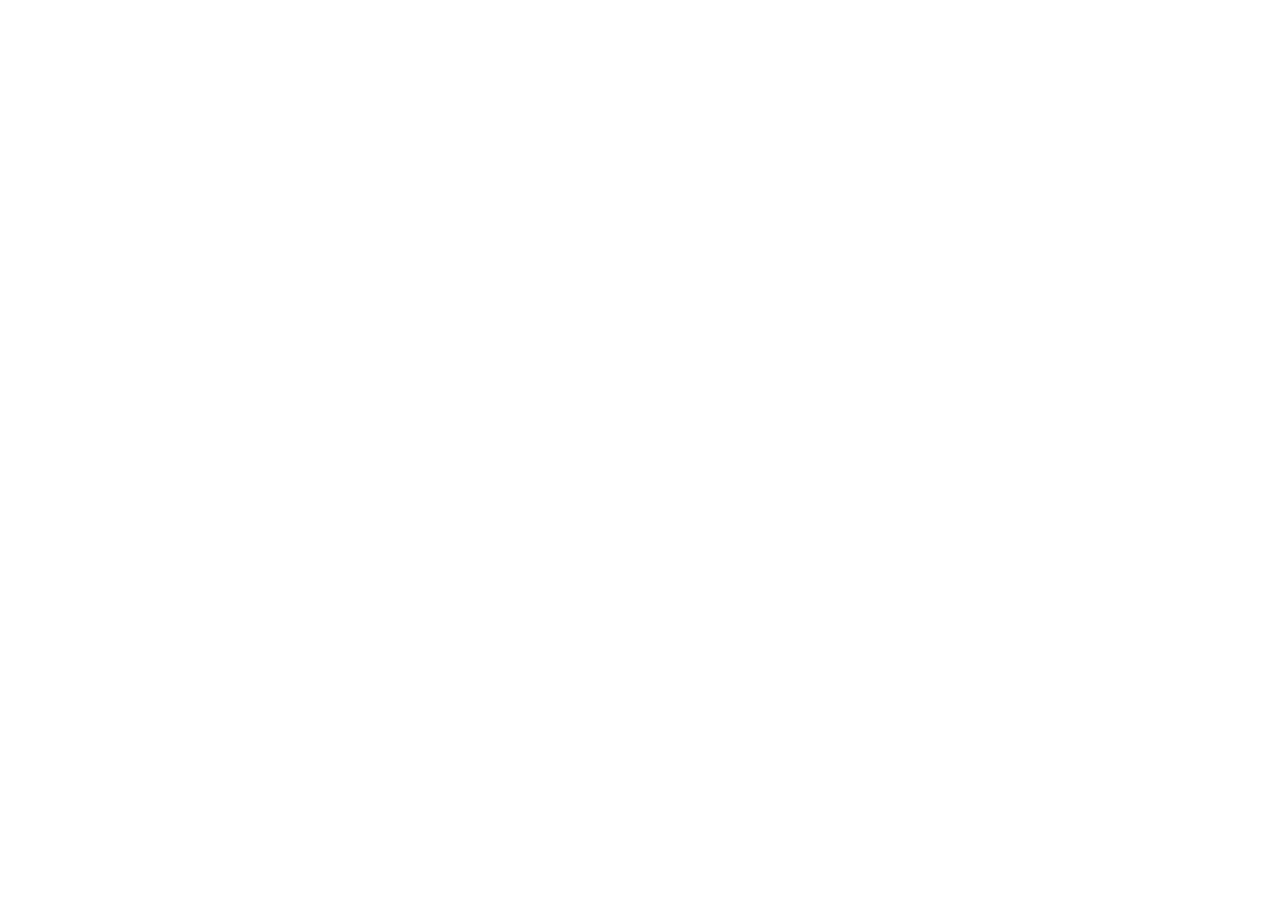
==== williams-group-study/index.html @ 21980cfc "Fix 404: add williams-group-study/index.html and 404.html for GitHub Pages SPA routing" ====
<!doctype html>
<html lang="en">

  <head>
    <meta charset="UTF-8" />
    <meta
      name="viewport"
      content="width=device-width, initial-scale=1.0, maximum-scale=1" />
    <title>The Oldest Companies in the World &amp; USA</title>    
    <link rel="preconnect" href="https://fonts.googleapis.com" />
    <link rel="preconnect" href="https://fonts.gstatic.com" crossorigin />
    <link href="https://fonts.googleapis.com/css2?family=Montserrat:wght@400;600;700;800;900&family=Open+Sans:wght@400;500;600&display=swap" rel="stylesheet" />
    <script type="module" crossorigin src="assets/index-BlKedZNJ.js"></script>
    <link rel="stylesheet" crossorigin href="assets/index-cCykZAW9.css">
  <meta property="og:type" content="website">
		<meta property="og:url" content="https://oldestcos-worldusa.manus.space/">
		<meta property="og:title" content="The Oldest Companies in the World &amp;amp; USA">
		<meta property="og:image" content="https://files.manuscdn.com/webdev_screenshots/2026/05/24/RwFJabTfh5J4arkaLNrri5.png?x-oss-process=image/resize,w_1200/crop,h_630,x_0,y_0">
		<meta property="og:image:width" content="1200">
		<meta property="og:image:height" content="630">
		<meta name="twitter:card" content="summary_large_image">
		<meta name="twitter:title" content="The Oldest Companies in the World &amp;amp; USA">
		<meta name="twitter:image" content="https://files.manuscdn.com/webdev_screenshots/2026/05/24/RwFJabTfh5J4arkaLNrri5.png?x-oss-process=image/resize,w_1200/crop,h_630,x_0,y_0">
		<meta name="twitter:image:width" content="1200">
		<meta name="twitter:image:height" content="630"><link rel="canonical" href="index.html" /></head>

  <body>
    <script id="manus-runtime">window.__MANUS_HOST_DEV__ = false;
(function(){"use strict";var Mr={exports:{}},Kn={};/**
 * @license React
 * react-jsx-runtime.production.js
 *
 * Copyright (c) Meta Platforms, Inc. and affiliates.
 *
 * This source code is licensed under the MIT license found in the
 * LICENSE file in the root directory of this source tree.
 */var $c;function um(){if($c)return Kn;$c=1;var r=Symbol.for("react.transitional.element"),i=Symbol.for("react.fragment");function c(s,d,m){var x=null;if(m!==void 0&&(x=""+m),d.key!==void 0&&(x=""+d.key),"key"in d){m={};for(var R in d)R!=="key"&&(m[R]=d[R])}else m=d;return d=m.ref,{$$typeof:r,type:s,key:x,ref:d!==void 0?d:null,props:m}}return Kn.Fragment=i,Kn.jsx=c,Kn.jsxs=c,Kn}var Fc;function dm(){return Fc||(Fc=1,Mr.exports=um()),Mr.exports}var h=dm(),Ar={exports:{}},Pn={},Rr={exports:{}},Nr={};/**
 * @license React
 * scheduler.production.js
 *
 * Copyright (c) Meta Platforms, Inc. and affiliates.
 *
 * This source code is licensed under the MIT license found in the
 * LICENSE file in the root directory of this source tree.
 */var Ic;function fm(){return Ic||(Ic=1,function(r){function i(A,q){var B=A.length;A.push(q);t:for(;0<B;){var bt=B-1>>>1,p=A[bt];if(0<d(p,q))A[bt]=q,A[B]=p,B=bt;else break t}}function c(A){return A.length===0?null:A[0]}function s(A){if(A.length===0)return null;var q=A[0],B=A.pop();if(B!==q){A[0]=B;t:for(var bt=0,p=A.length,O=p>>>1;bt<O;){var X=2*(bt+1)-1,G=A[X],Z=X+1,st=A[Z];if(0>d(G,B))Z<p&&0>d(st,G)?(A[bt]=st,A[Z]=B,bt=Z):(A[bt]=G,A[X]=B,bt=X);else if(Z<p&&0>d(st,B))A[bt]=st,A[Z]=B,bt=Z;else break t}}return q}function d(A,q){var B=A.sortIndex-q.sortIndex;return B!==0?B:A.id-q.id}if(r.unstable_now=void 0,typeof performance=="object"&&typeof performance.now=="function"){var m=performance;r.unstable_now=function(){return m.now()}}else{var x=Date,R=x.now();r.unstable_now=function(){return x.now()-R}}var C=[],v=[],D=1,j=null,J=3,at=!1,$=!1,nt=!1,ct=!1,ht=typeof setTimeout=="function"?setTimeout:null,St=typeof clearTimeout=="function"?clearTimeout:null,_=typeof setImmediate<"u"?setImmediate:null;function Y(A){for(var q=c(v);q!==null;){if(q.callback===null)s(v);else if(q.startTime<=A)s(v),q.sortIndex=q.expirationTime,i(C,q);else break;q=c(v)}}function H(A){if(nt=!1,Y(A),!$)if(c(C)!==null)$=!0,it||(it=!0,Bt());else{var q=c(v);q!==null&&Mt(H,q.startTime-A)}}var it=!1,rt=-1,V=5,xt=-1;function Be(){return ct?!0:!(r.unstable_now()-xt<V)}function te(){if(ct=!1,it){var A=r.unstable_now();xt=A;var q=!0;try{t:{$=!1,nt&&(nt=!1,St(rt),rt=-1),at=!0;var B=J;try{e:{for(Y(A),j=c(C);j!==null&&!(j.expirationTime>A&&Be());){var bt=j.callback;if(typeof bt=="function"){j.callback=null,J=j.priorityLevel;var p=bt(j.expirationTime<=A);if(A=r.unstable_now(),typeof p=="function"){j.callback=p,Y(A),q=!0;break e}j===c(C)&&s(C),Y(A)}else s(C);j=c(C)}if(j!==null)q=!0;else{var O=c(v);O!==null&&Mt(H,O.startTime-A),q=!1}}break t}finally{j=null,J=B,at=!1}q=void 0}}finally{q?Bt():it=!1}}}var Bt;if(typeof _=="function")Bt=function(){_(te)};else if(typeof MessageChannel<"u"){var me=new MessageChannel,Se=me.port2;me.port1.onmessage=te,Bt=function(){Se.postMessage(null)}}else Bt=function(){ht(te,0)};function Mt(A,q){rt=ht(function(){A(r.unstable_now())},q)}r.unstable_IdlePriority=5,r.unstable_ImmediatePriority=1,r.unstable_LowPriority=4,r.unstable_NormalPriority=3,r.unstable_Profiling=null,r.unstable_UserBlockingPriority=2,r.unstable_cancelCallback=function(A){A.callback=null},r.unstable_forceFrameRate=function(A){0>A||125<A?console.error("forceFrameRate takes a positive int between 0 and 125, forcing frame rates higher than 125 fps is not supported"):V=0<A?Math.floor(1e3/A):5},r.unstable_getCurrentPriorityLevel=function(){return J},r.unstable_next=function(A){switch(J){case 1:case 2:case 3:var q=3;break;default:q=J}var B=J;J=q;try{return A()}finally{J=B}},r.unstable_requestPaint=function(){ct=!0},r.unstable_runWithPriority=function(A,q){switch(A){case 1:case 2:case 3:case 4:case 5:break;default:A=3}var B=J;J=A;try{return q()}finally{J=B}},r.unstable_scheduleCallback=function(A,q,B){var bt=r.unstable_now();switch(typeof B=="object"&&B!==null?(B=B.delay,B=typeof B=="number"&&0<B?bt+B:bt):B=bt,A){case 1:var p=-1;break;case 2:p=250;break;case 5:p=1073741823;break;case 4:p=1e4;break;default:p=5e3}return p=B+p,A={id:D++,callback:q,priorityLevel:A,startTime:B,expirationTime:p,sortIndex:-1},B>bt?(A.sortIndex=B,i(v,A),c(C)===null&&A===c(v)&&(nt?(St(rt),rt=-1):nt=!0,Mt(H,B-bt))):(A.sortIndex=p,i(C,A),$||at||($=!0,it||(it=!0,Bt()))),A},r.unstable_shouldYield=Be,r.unstable_wrapCallback=function(A){var q=J;return function(){var B=J;J=q;try{return A.apply(this,arguments)}finally{J=B}}}}(Nr)),Nr}var tu;function hm(){return tu||(tu=1,Rr.exports=fm()),Rr.exports}var zr={exports:{}},ut={};/**
 * @license React
 * react.production.js
 *
 * Copyright (c) Meta Platforms, Inc. and affiliates.
 *
 * This source code is licensed under the MIT license found in the
 * LICENSE file in the root directory of this source tree.
 */var eu;function mm(){if(eu)return ut;eu=1;var r=Symbol.for("react.transitional.element"),i=Symbol.for("react.portal"),c=Symbol.for("react.fragment"),s=Symbol.for("react.strict_mode"),d=Symbol.for("react.profiler"),m=Symbol.for("react.consumer"),x=Symbol.for("react.context"),R=Symbol.for("react.forward_ref"),C=Symbol.for("react.suspense"),v=Symbol.for("react.memo"),D=Symbol.for("react.lazy"),j=Symbol.iterator;function J(p){return p===null||typeof p!="object"?null:(p=j&&p[j]||p["@@iterator"],typeof p=="function"?p:null)}var at={isMounted:function(){return!1},enqueueForceUpdate:function(){},enqueueReplaceState:function(){},enqueueSetState:function(){}},$=Object.assign,nt={};function ct(p,O,X){this.props=p,this.context=O,this.refs=nt,this.updater=X||at}ct.prototype.isReactComponent={},ct.prototype.setState=function(p,O){if(typeof p!="object"&&typeof p!="function"&&p!=null)throw Error("takes an object of state variables to update or a function which returns an object of state variables.");this.updater.enqueueSetState(this,p,O,"setState")},ct.prototype.forceUpdate=function(p){this.updater.enqueueForceUpdate(this,p,"forceUpdate")};function ht(){}ht.prototype=ct.prototype;function St(p,O,X){this.props=p,this.context=O,this.refs=nt,this.updater=X||at}var _=St.prototype=new ht;_.constructor=St,$(_,ct.prototype),_.isPureReactComponent=!0;var Y=Array.isArray,H={H:null,A:null,T:null,S:null,V:null},it=Object.prototype.hasOwnProperty;function rt(p,O,X,G,Z,st){return X=st.ref,{$$typeof:r,type:p,key:O,ref:X!==void 0?X:null,props:st}}function V(p,O){return rt(p.type,O,void 0,void 0,void 0,p.props)}function xt(p){return typeof p=="object"&&p!==null&&p.$$typeof===r}function Be(p){var O={"=":"=0",":":"=2"};return"$"+p.replace(/[=:]/g,function(X){return O[X]})}var te=/\/+/g;function Bt(p,O){return typeof p=="object"&&p!==null&&p.key!=null?Be(""+p.key):O.toString(36)}function me(){}function Se(p){switch(p.status){case"fulfilled":return p.value;case"rejected":throw p.reason;default:switch(typeof p.status=="string"?p.then(me,me):(p.status="pending",p.then(function(O){p.status==="pending"&&(p.status="fulfilled",p.value=O)},function(O){p.status==="pending"&&(p.status="rejected",p.reason=O)})),p.status){case"fulfilled":return p.value;case"rejected":throw p.reason}}throw p}function Mt(p,O,X,G,Z){var st=typeof p;(st==="undefined"||st==="boolean")&&(p=null);var I=!1;if(p===null)I=!0;else switch(st){case"bigint":case"string":case"number":I=!0;break;case"object":switch(p.$$typeof){case r:case i:I=!0;break;case D:return I=p._init,Mt(I(p._payload),O,X,G,Z)}}if(I)return Z=Z(p),I=G===""?"."+Bt(p,0):G,Y(Z)?(X="",I!=null&&(X=I.replace(te,"$&/")+"/"),Mt(Z,O,X,"",function(Jt){return Jt})):Z!=null&&(xt(Z)&&(Z=V(Z,X+(Z.key==null||p&&p.key===Z.key?"":(""+Z.key).replace(te,"$&/")+"/")+I)),O.push(Z)),1;I=0;var gt=G===""?".":G+":";if(Y(p))for(var Tt=0;Tt<p.length;Tt++)G=p[Tt],st=gt+Bt(G,Tt),I+=Mt(G,O,X,st,Z);else if(Tt=J(p),typeof Tt=="function")for(p=Tt.call(p),Tt=0;!(G=p.next()).done;)G=G.value,st=gt+Bt(G,Tt++),I+=Mt(G,O,X,st,Z);else if(st==="object"){if(typeof p.then=="function")return Mt(Se(p),O,X,G,Z);throw O=String(p),Error("Objects are not valid as a React child (found: "+(O==="[object Object]"?"object with keys {"+Object.keys(p).join(", ")+"}":O)+"). If you meant to render a collection of children, use an array instead.")}return I}function A(p,O,X){if(p==null)return p;var G=[],Z=0;return Mt(p,G,"","",function(st){return O.call(X,st,Z++)}),G}function q(p){if(p._status===-1){var O=p._result;O=O(),O.then(function(X){(p._status===0||p._status===-1)&&(p._status=1,p._result=X)},function(X){(p._status===0||p._status===-1)&&(p._status=2,p._result=X)}),p._status===-1&&(p._status=0,p._result=O)}if(p._status===1)return p._result.default;throw p._result}var B=typeof reportError=="function"?reportError:function(p){if(typeof window=="object"&&typeof window.ErrorEvent=="function"){var O=new window.ErrorEvent("error",{bubbles:!0,cancelable:!0,message:typeof p=="object"&&p!==null&&typeof p.message=="string"?String(p.message):String(p),error:p});if(!window.dispatchEvent(O))return}else if(typeof process=="object"&&typeof process.emit=="function"){process.emit("uncaughtException",p);return}console.error(p)};function bt(){}return ut.Children={map:A,forEach:function(p,O,X){A(p,function(){O.apply(this,arguments)},X)},count:function(p){var O=0;return A(p,function(){O++}),O},toArray:function(p){return A(p,function(O){return O})||[]},only:function(p){if(!xt(p))throw Error("React.Children.only expected to receive a single React element child.");return p}},ut.Component=ct,ut.Fragment=c,ut.Profiler=d,ut.PureComponent=St,ut.StrictMode=s,ut.Suspense=C,ut.__CLIENT_INTERNALS_DO_NOT_USE_OR_WARN_USERS_THEY_CANNOT_UPGRADE=H,ut.__COMPILER_RUNTIME={__proto__:null,c:function(p){return H.H.useMemoCache(p)}},ut.cache=function(p){return function(){return p.apply(null,arguments)}},ut.cloneElement=function(p,O,X){if(p==null)throw Error("The argument must be a React element, but you passed "+p+".");var G=$({},p.props),Z=p.key,st=void 0;if(O!=null)for(I in O.ref!==void 0&&(st=void 0),O.key!==void 0&&(Z=""+O.key),O)!it.call(O,I)||I==="key"||I==="__self"||I==="__source"||I==="ref"&&O.ref===void 0||(G[I]=O[I]);var I=arguments.length-2;if(I===1)G.children=X;else if(1<I){for(var gt=Array(I),Tt=0;Tt<I;Tt++)gt[Tt]=arguments[Tt+2];G.children=gt}return rt(p.type,Z,void 0,void 0,st,G)},ut.createContext=function(p){return p={$$typeof:x,_currentValue:p,_currentValue2:p,_threadCount:0,Provider:null,Consumer:null},p.Provider=p,p.Consumer={$$typeof:m,_context:p},p},ut.createElement=function(p,O,X){var G,Z={},st=null;if(O!=null)for(G in O.key!==void 0&&(st=""+O.key),O)it.call(O,G)&&G!=="key"&&G!=="__self"&&G!=="__source"&&(Z[G]=O[G]);var I=arguments.length-2;if(I===1)Z.children=X;else if(1<I){for(var gt=Array(I),Tt=0;Tt<I;Tt++)gt[Tt]=arguments[Tt+2];Z.children=gt}if(p&&p.defaultProps)for(G in I=p.defaultProps,I)Z[G]===void 0&&(Z[G]=I[G]);return rt(p,st,void 0,void 0,null,Z)},ut.createRef=function(){return{current:null}},ut.forwardRef=function(p){return{$$typeof:R,render:p}},ut.isValidElement=xt,ut.lazy=function(p){return{$$typeof:D,_payload:{_status:-1,_result:p},_init:q}},ut.memo=function(p,O){return{$$typeof:v,type:p,compare:O===void 0?null:O}},ut.startTransition=function(p){var O=H.T,X={};H.T=X;try{var G=p(),Z=H.S;Z!==null&&Z(X,G),typeof G=="object"&&G!==null&&typeof G.then=="function"&&G.then(bt,B)}catch(st){B(st)}finally{H.T=O}},ut.unstable_useCacheRefresh=function(){return H.H.useCacheRefresh()},ut.use=function(p){return H.H.use(p)},ut.useActionState=function(p,O,X){return H.H.useActionState(p,O,X)},ut.useCallback=function(p,O){return H.H.useCallback(p,O)},ut.useContext=function(p){return H.H.useContext(p)},ut.useDebugValue=function(){},ut.useDeferredValue=function(p,O){return H.H.useDeferredValue(p,O)},ut.useEffect=function(p,O,X){var G=H.H;if(typeof X=="function")throw Error("useEffect CRUD overload is not enabled in this build of React.");return G.useEffect(p,O)},ut.useId=function(){return H.H.useId()},ut.useImperativeHandle=function(p,O,X){return H.H.useImperativeHandle(p,O,X)},ut.useInsertionEffect=function(p,O){return H.H.useInsertionEffect(p,O)},ut.useLayoutEffect=function(p,O){return H.H.useLayoutEffect(p,O)},ut.useMemo=function(p,O){return H.H.useMemo(p,O)},ut.useOptimistic=function(p,O){return H.H.useOptimistic(p,O)},ut.useReducer=function(p,O,X){return H.H.useReducer(p,O,X)},ut.useRef=function(p){return H.H.useRef(p)},ut.useState=function(p){return H.H.useState(p)},ut.useSyncExternalStore=function(p,O,X){return H.H.useSyncExternalStore(p,O,X)},ut.useTransition=function(){return H.H.useTransition()},ut.version="19.1.1",ut}var lu;function _r(){return lu||(lu=1,zr.exports=mm()),zr.exports}var kr={exports:{}},he={};/**
 * @license React
 * react-dom.production.js
 *
 * Copyright (c) Meta Platforms, Inc. and affiliates.
 *
 * This source code is licensed under the MIT license found in the
 * LICENSE file in the root directory of this source tree.
 */var au;function gm(){if(au)return he;au=1;var r=_r();function i(C){var v="https://react.dev/errors/"+C;if(1<arguments.length){v+="?args[]="+encodeURIComponent(arguments[1]);for(var D=2;D<arguments.length;D++)v+="&args[]="+encodeURIComponent(arguments[D])}return"Minified React error #"+C+"; visit "+v+" for the full message or use the non-minified dev environment for full errors and additional helpful warnings."}function c(){}var s={d:{f:c,r:function(){throw Error(i(522))},D:c,C:c,L:c,m:c,X:c,S:c,M:c},p:0,findDOMNode:null},d=Symbol.for("react.portal");function m(C,v,D){var j=3<arguments.length&&arguments[3]!==void 0?arguments[3]:null;return{$$typeof:d,key:j==null?null:""+j,children:C,containerInfo:v,implementation:D}}var x=r.__CLIENT_INTERNALS_DO_NOT_USE_OR_WARN_USERS_THEY_CANNOT_UPGRADE;function R(C,v){if(C==="font")return"";if(typeof v=="string")return v==="use-credentials"?v:""}return he.__DOM_INTERNALS_DO_NOT_USE_OR_WARN_USERS_THEY_CANNOT_UPGRADE=s,he.createPortal=function(C,v){var D=2<arguments.length&&arguments[2]!==void 0?arguments[2]:null;if(!v||v.nodeType!==1&&v.nodeType!==9&&v.nodeType!==11)throw Error(i(299));return m(C,v,null,D)},he.flushSync=function(C){var v=x.T,D=s.p;try{if(x.T=null,s.p=2,C)return C()}finally{x.T=v,s.p=D,s.d.f()}},he.preconnect=function(C,v){typeof C=="string"&&(v?(v=v.crossOrigin,v=typeof v=="string"?v==="use-credentials"?v:"":void 0):v=null,s.d.C(C,v))},he.prefetchDNS=function(C){typeof C=="string"&&s.d.D(C)},he.preinit=function(C,v){if(typeof C=="string"&&v&&typeof v.as=="string"){var D=v.as,j=R(D,v.crossOrigin),J=typeof v.integrity=="string"?v.integrity:void 0,at=typeof v.fetchPriority=="string"?v.fetchPriority:void 0;D==="style"?s.d.S(C,typeof v.precedence=="string"?v.precedence:void 0,{crossOrigin:j,integrity:J,fetchPriority:at}):D==="script"&&s.d.X(C,{crossOrigin:j,integrity:J,fetchPriority:at,nonce:typeof v.nonce=="string"?v.nonce:void 0})}},he.preinitModule=function(C,v){if(typeof C=="string")if(typeof v=="object"&&v!==null){if(v.as==null||v.as==="script"){var D=R(v.as,v.crossOrigin);s.d.M(C,{crossOrigin:D,integrity:typeof v.integrity=="string"?v.integrity:void 0,nonce:typeof v.nonce=="string"?v.nonce:void 0})}}else v==null&&s.d.M(C)},he.preload=function(C,v){if(typeof C=="string"&&typeof v=="object"&&v!==null&&typeof v.as=="string"){var D=v.as,j=R(D,v.crossOrigin);s.d.L(C,D,{crossOrigin:j,integrity:typeof v.integrity=="string"?v.integrity:void 0,nonce:typeof v.nonce=="string"?v.nonce:void 0,type:typeof v.type=="string"?v.type:void 0,fetchPriority:typeof v.fetchPriority=="string"?v.fetchPriority:void 0,referrerPolicy:typeof v.referrerPolicy=="string"?v.referrerPolicy:void 0,imageSrcSet:typeof v.imageSrcSet=="string"?v.imageSrcSet:void 0,imageSizes:typeof v.imageSizes=="string"?v.imageSizes:void 0,media:typeof v.media=="string"?v.media:void 0})}},he.preloadModule=function(C,v){if(typeof C=="string")if(v){var D=R(v.as,v.crossOrigin);s.d.m(C,{as:typeof v.as=="string"&&v.as!=="script"?v.as:void 0,crossOrigin:D,integrity:typeof v.integrity=="string"?v.integrity:void 0})}else s.d.m(C)},he.requestFormReset=function(C){s.d.r(C)},he.unstable_batchedUpdates=function(C,v){return C(v)},he.useFormState=function(C,v,D){return x.H.useFormState(C,v,D)},he.useFormStatus=function(){return x.H.useHostTransitionStatus()},he.version="19.1.1",he}var nu;function pm(){if(nu)return kr.exports;nu=1;function r(){if(!(typeof __REACT_DEVTOOLS_GLOBAL_HOOK__>"u"||typeof __REACT_DEVTOOLS_GLOBAL_HOOK__.checkDCE!="function"))try{__REACT_DEVTOOLS_GLOBAL_HOOK__.checkDCE(r)}catch(i){console.error(i)}}return r(),kr.exports=gm(),kr.exports}/**
 * @license React
 * react-dom-client.production.js
 *
 * Copyright (c) Meta Platforms, Inc. and affiliates.
 *
 * This source code is licensed under the MIT license found in the
 * LICENSE file in the root directory of this source tree.
 */var ou;function ym(){if(ou)return Pn;ou=1;var r=hm(),i=_r(),c=pm();function s(t){var e="https://react.dev/errors/"+t;if(1<arguments.length){e+="?args[]="+encodeURIComponent(arguments[1]);for(var l=2;l<arguments.length;l++)e+="&args[]="+encodeURIComponent(arguments[l])}return"Minified React error #"+t+"; visit "+e+" for the full message or use the non-minified dev environment for full errors and additional helpful warnings."}function d(t){return!(!t||t.nodeType!==1&&t.nodeType!==9&&t.nodeType!==11)}function m(t){var e=t,l=t;if(t.alternate)for(;e.return;)e=e.return;else{t=e;do e=t,(e.flags&4098)!==0&&(l=e.return),t=e.return;while(t)}return e.tag===3?l:null}function x(t){if(t.tag===13){var e=t.memoizedState;if(e===null&&(t=t.alternate,t!==null&&(e=t.memoizedState)),e!==null)return e.dehydrated}return null}function R(t){if(m(t)!==t)throw Error(s(188))}function C(t){var e=t.alternate;if(!e){if(e=m(t),e===null)throw Error(s(188));return e!==t?null:t}for(var l=t,a=e;;){var n=l.return;if(n===null)break;var o=n.alternate;if(o===null){if(a=n.return,a!==null){l=a;continue}break}if(n.child===o.child){for(o=n.child;o;){if(o===l)return R(n),t;if(o===a)return R(n),e;o=o.sibling}throw Error(s(188))}if(l.return!==a.return)l=n,a=o;else{for(var u=!1,f=n.child;f;){if(f===l){u=!0,l=n,a=o;break}if(f===a){u=!0,a=n,l=o;break}f=f.sibling}if(!u){for(f=o.child;f;){if(f===l){u=!0,l=o,a=n;break}if(f===a){u=!0,a=o,l=n;break}f=f.sibling}if(!u)throw Error(s(189))}}if(l.alternate!==a)throw Error(s(190))}if(l.tag!==3)throw Error(s(188));return l.stateNode.current===l?t:e}function v(t){var e=t.tag;if(e===5||e===26||e===27||e===6)return t;for(t=t.child;t!==null;){if(e=v(t),e!==null)return e;t=t.sibling}return null}var D=Object.assign,j=Symbol.for("react.element"),J=Symbol.for("react.transitional.element"),at=Symbol.for("react.portal"),$=Symbol.for("react.fragment"),nt=Symbol.for("react.strict_mode"),ct=Symbol.for("react.profiler"),ht=Symbol.for("react.provider"),St=Symbol.for("react.consumer"),_=Symbol.for("react.context"),Y=Symbol.for("react.forward_ref"),H=Symbol.for("react.suspense"),it=Symbol.for("react.suspense_list"),rt=Symbol.for("react.memo"),V=Symbol.for("react.lazy"),xt=Symbol.for("react.activity"),Be=Symbol.for("react.memo_cache_sentinel"),te=Symbol.iterator;function Bt(t){return t===null||typeof t!="object"?null:(t=te&&t[te]||t["@@iterator"],typeof t=="function"?t:null)}var me=Symbol.for("react.client.reference");function Se(t){if(t==null)return null;if(typeof t=="function")return t.$$typeof===me?null:t.displayName||t.name||null;if(typeof t=="string")return t;switch(t){case $:return"Fragment";case ct:return"Profiler";case nt:return"StrictMode";case H:return"Suspense";case it:return"SuspenseList";case xt:return"Activity"}if(typeof t=="object")switch(t.$$typeof){case at:return"Portal";case _:return(t.displayName||"Context")+".Provider";case St:return(t._context.displayName||"Context")+".Consumer";case Y:var e=t.render;return t=t.displayName,t||(t=e.displayName||e.name||"",t=t!==""?"ForwardRef("+t+")":"ForwardRef"),t;case rt:return e=t.displayName||null,e!==null?e:Se(t.type)||"Memo";case V:e=t._payload,t=t._init;try{return Se(t(e))}catch{}}return null}var Mt=Array.isArray,A=i.__CLIENT_INTERNALS_DO_NOT_USE_OR_WARN_USERS_THEY_CANNOT_UPGRADE,q=c.__DOM_INTERNALS_DO_NOT_USE_OR_WARN_USERS_THEY_CANNOT_UPGRADE,B={pending:!1,data:null,method:null,action:null},bt=[],p=-1;function O(t){return{current:t}}function X(t){0>p||(t.current=bt[p],bt[p]=null,p--)}function G(t,e){p++,bt[p]=t.current,t.current=e}var Z=O(null),st=O(null),I=O(null),gt=O(null);function Tt(t,e){switch(G(I,e),G(st,t),G(Z,null),e.nodeType){case 9:case 11:t=(t=e.documentElement)&&(t=t.namespaceURI)?Hh(t):0;break;default:if(t=e.tagName,e=e.namespaceURI)e=Hh(e),t=Uh(e,t);else switch(t){case"svg":t=1;break;case"math":t=2;break;default:t=0}}X(Z),G(Z,t)}function Jt(){X(Z),X(st),X(I)}function Ke(t){t.memoizedState!==null&&G(gt,t);var e=Z.current,l=Uh(e,t.type);e!==l&&(G(st,t),G(Z,l))}function Ce(t){st.current===t&&(X(Z),X(st)),gt.current===t&&(X(gt),Wo._currentValue=B)}var Pe=Object.prototype.hasOwnProperty,yl=r.unstable_scheduleCallback,sn=r.unstable_cancelCallback,Ca=r.unstable_shouldYield,ri=r.unstable_requestPaint,ge=r.unstable_now,si=r.unstable_getCurrentPriorityLevel,Ul=r.unstable_ImmediatePriority,Fn=r.unstable_UserBlockingPriority,nl=r.unstable_NormalPriority,ci=r.unstable_LowPriority,Gl=r.unstable_IdlePriority,ui=r.log,Ea=r.unstable_setDisableYieldValue,ql=null,Wt=null;function Je(t){if(typeof ui=="function"&&Ea(t),Wt&&typeof Wt.setStrictMode=="function")try{Wt.setStrictMode(ql,t)}catch{}}var $t=Math.clz32?Math.clz32:fi,di=Math.log,Ta=Math.LN2;function fi(t){return t>>>=0,t===0?32:31-(di(t)/Ta|0)|0}var L=256,cn=4194304;function vl(t){var e=t&42;if(e!==0)return e;switch(t&-t){case 1:return 1;case 2:return 2;case 4:return 4;case 8:return 8;case 16:return 16;case 32:return 32;case 64:return 64;case 128:return 128;case 256:case 512:case 1024:case 2048:case 4096:case 8192:case 16384:case 32768:case 65536:case 131072:case 262144:case 524288:case 1048576:case 2097152:return t&4194048;case 4194304:case 8388608:case 16777216:case 33554432:return t&62914560;case 67108864:return 67108864;case 134217728:return 134217728;case 268435456:return 268435456;case 536870912:return 536870912;case 1073741824:return 0;default:return t}}function un(t,e,l){var a=t.pendingLanes;if(a===0)return 0;var n=0,o=t.suspendedLanes,u=t.pingedLanes;t=t.warmLanes;var f=a&134217727;return f!==0?(a=f&~o,a!==0?n=vl(a):(u&=f,u!==0?n=vl(u):l||(l=f&~t,l!==0&&(n=vl(l))))):(f=a&~o,f!==0?n=vl(f):u!==0?n=vl(u):l||(l=a&~t,l!==0&&(n=vl(l)))),n===0?0:e!==0&&e!==n&&(e&o)===0&&(o=n&-n,l=e&-e,o>=l||o===32&&(l&4194048)!==0)?e:n}function Dt(t,e){return(t.pendingLanes&~(t.suspendedLanes&~t.pingedLanes)&e)===0}function In(t,e){switch(t){case 1:case 2:case 4:case 8:case 64:return e+250;case 16:case 32:case 128:case 256:case 512:case 1024:case 2048:case 4096:case 8192:case 16384:case 32768:case 65536:case 131072:case 262144:case 524288:case 1048576:case 2097152:return e+5e3;case 4194304:case 8388608:case 16777216:case 33554432:return-1;case 67108864:case 134217728:case 268435456:case 536870912:case 1073741824:return-1;default:return-1}}function to(){var t=L;return L<<=1,(L&4194048)===0&&(L=256),t}function hi(){var t=cn;return cn<<=1,(cn&62914560)===0&&(cn=4194304),t}function eo(t){for(var e=[],l=0;31>l;l++)e.push(t);return e}function Da(t,e){t.pendingLanes|=e,e!==268435456&&(t.suspendedLanes=0,t.pingedLanes=0,t.warmLanes=0)}function Ir(t,e,l,a,n,o){var u=t.pendingLanes;t.pendingLanes=l,t.suspendedLanes=0,t.pingedLanes=0,t.warmLanes=0,t.expiredLanes&=l,t.entangledLanes&=l,t.errorRecoveryDisabledLanes&=l,t.shellSuspendCounter=0;var f=t.entanglements,g=t.expirationTimes,S=t.hiddenUpdates;for(l=u&~l;0<l;){var N=31-$t(l),k=1<<N;f[N]=0,g[N]=-1;var E=S[N];if(E!==null)for(S[N]=null,N=0;N<E.length;N++){var T=E[N];T!==null&&(T.lane&=-536870913)}l&=~k}a!==0&&mi(t,a,0),o!==0&&n===0&&t.tag!==0&&(t.suspendedLanes|=o&~(u&~e))}function mi(t,e,l){t.pendingLanes|=e,t.suspendedLanes&=~e;var a=31-$t(e);t.entangledLanes|=e,t.entanglements[a]=t.entanglements[a]|1073741824|l&4194090}function gi(t,e){var l=t.entangledLanes|=e;for(t=t.entanglements;l;){var a=31-$t(l),n=1<<a;n&e|t[a]&e&&(t[a]|=e),l&=~n}}function lo(t){switch(t){case 2:t=1;break;case 8:t=4;break;case 32:t=16;break;case 256:case 512:case 1024:case 2048:case 4096:case 8192:case 16384:case 32768:case 65536:case 131072:case 262144:case 524288:case 1048576:case 2097152:case 4194304:case 8388608:case 16777216:case 33554432:t=128;break;case 268435456:t=134217728;break;default:t=0}return t}function ao(t){return t&=-t,2<t?8<t?(t&134217727)!==0?32:268435456:8:2}function pi(){var t=q.p;return t!==0?t:(t=window.event,t===void 0?32:nm(t.type))}function ts(t,e){var l=q.p;try{return q.p=t,e()}finally{q.p=l}}var ol=Math.random().toString(36).slice(2),ee="__reactFiber$"+ol,pe="__reactProps$"+ol,Yl="__reactContainer$"+ol,no="__reactEvents$"+ol,es="__reactListeners$"+ol,ls="__reactHandles$"+ol,yi="__reactResources$"+ol,Ma="__reactMarker$"+ol;function oo(t){delete t[ee],delete t[pe],delete t[no],delete t[es],delete t[ls]}function Vl(t){var e=t[ee];if(e)return e;for(var l=t.parentNode;l;){if(e=l[Yl]||l[ee]){if(l=e.alternate,e.child!==null||l!==null&&l.child!==null)for(t=Vh(t);t!==null;){if(l=t[ee])return l;t=Vh(t)}return e}t=l,l=t.parentNode}return null}function Xl(t){if(t=t[ee]||t[Yl]){var e=t.tag;if(e===5||e===6||e===13||e===26||e===27||e===3)return t}return null}function Aa(t){var e=t.tag;if(e===5||e===26||e===27||e===6)return t.stateNode;throw Error(s(33))}function Zl(t){var e=t[yi];return e||(e=t[yi]={hoistableStyles:new Map,hoistableScripts:new Map}),e}function Vt(t){t[Ma]=!0}var vi=new Set,bi={};function bl(t,e){We(t,e),We(t+"Capture",e)}function We(t,e){for(bi[t]=e,t=0;t<e.length;t++)vi.add(e[t])}var as=RegExp("^[:A-Z_a-z\\u00C0-\\u00D6\\u00D8-\\u00F6\\u00F8-\\u02FF\\u0370-\\u037D\\u037F-\\u1FFF\\u200C-\\u200D\\u2070-\\u218F\\u2C00-\\u2FEF\\u3001-\\uD7FF\\uF900-\\uFDCF\\uFDF0-\\uFFFD][:A-Z_a-z\\u00C0-\\u00D6\\u00D8-\\u00F6\\u00F8-\\u02FF\\u0370-\\u037D\\u037F-\\u1FFF\\u200C-\\u200D\\u2070-\\u218F\\u2C00-\\u2FEF\\u3001-\\uD7FF\\uF900-\\uFDCF\\uFDF0-\\uFFFD\\-.0-9\\u00B7\\u0300-\\u036F\\u203F-\\u2040]*$"),xi={},wi={};function Ra(t){return Pe.call(wi,t)?!0:Pe.call(xi,t)?!1:as.test(t)?wi[t]=!0:(xi[t]=!0,!1)}function M(t,e,l){if(Ra(e))if(l===null)t.removeAttribute(e);else{switch(typeof l){case"undefined":case"function":case"symbol":t.removeAttribute(e);return;case"boolean":var a=e.toLowerCase().slice(0,5);if(a!=="data-"&&a!=="aria-"){t.removeAttribute(e);return}}t.setAttribute(e,""+l)}}function tt(t,e,l){if(l===null)t.removeAttribute(e);else{switch(typeof l){case"undefined":case"function":case"symbol":case"boolean":t.removeAttribute(e);return}t.setAttribute(e,""+l)}}function Ot(t,e,l,a){if(a===null)t.removeAttribute(l);else{switch(typeof a){case"undefined":case"function":case"symbol":case"boolean":t.removeAttribute(l);return}t.setAttributeNS(e,l,""+a)}}var le,Ee;function ae(t){if(le===void 0)try{throw Error()}catch(l){var e=l.stack.trim().match(/\n( *(at )?)/);le=e&&e[1]||"",Ee=-1<l.stack.indexOf(`
    at`)?" (<anonymous>)":-1<l.stack.indexOf("@")?"@unknown:0:0":""}return`
`+le+t+Ee}var Le=!1;function He(t,e){if(!t||Le)return"";Le=!0;var l=Error.prepareStackTrace;Error.prepareStackTrace=void 0;try{var a={DetermineComponentFrameRoot:function(){try{if(e){var k=function(){throw Error()};if(Object.defineProperty(k.prototype,"props",{set:function(){throw Error()}}),typeof Reflect=="object"&&Reflect.construct){try{Reflect.construct(k,[])}catch(T){var E=T}Reflect.construct(t,[],k)}else{try{k.call()}catch(T){E=T}t.call(k.prototype)}}else{try{throw Error()}catch(T){E=T}(k=t())&&typeof k.catch=="function"&&k.catch(function(){})}}catch(T){if(T&&E&&typeof T.stack=="string")return[T.stack,E.stack]}return[null,null]}};a.DetermineComponentFrameRoot.displayName="DetermineComponentFrameRoot";var n=Object.getOwnPropertyDescriptor(a.DetermineComponentFrameRoot,"name");n&&n.configurable&&Object.defineProperty(a.DetermineComponentFrameRoot,"name",{value:"DetermineComponentFrameRoot"});var o=a.DetermineComponentFrameRoot(),u=o[0],f=o[1];if(u&&f){var g=u.split(`
`),S=f.split(`
`);for(n=a=0;a<g.length&&!g[a].includes("DetermineComponentFrameRoot");)a++;for(;n<S.length&&!S[n].includes("DetermineComponentFrameRoot");)n++;if(a===g.length||n===S.length)for(a=g.length-1,n=S.length-1;1<=a&&0<=n&&g[a]!==S[n];)n--;for(;1<=a&&0<=n;a--,n--)if(g[a]!==S[n]){if(a!==1||n!==1)do if(a--,n--,0>n||g[a]!==S[n]){var N=`
`+g[a].replace(" at new "," at ");return t.displayName&&N.includes("<anonymous>")&&(N=N.replace("<anonymous>",t.displayName)),N}while(1<=a&&0<=n);break}}}finally{Le=!1,Error.prepareStackTrace=l}return(l=t?t.displayName||t.name:"")?ae(l):""}function Ql(t){switch(t.tag){case 26:case 27:case 5:return ae(t.type);case 16:return ae("Lazy");case 13:return ae("Suspense");case 19:return ae("SuspenseList");case 0:case 15:return He(t.type,!1);case 11:return He(t.type.render,!1);case 1:return He(t.type,!0);case 31:return ae("Activity");default:return""}}function xl(t){try{var e="";do e+=Ql(t),t=t.return;while(t);return e}catch(l){return`
Error generating stack: `+l.message+`
`+l.stack}}function Xt(t){switch(typeof t){case"bigint":case"boolean":case"number":case"string":case"undefined":return t;case"object":return t;default:return""}}function il(t){var e=t.type;return(t=t.nodeName)&&t.toLowerCase()==="input"&&(e==="checkbox"||e==="radio")}function ve(t){var e=il(t)?"checked":"value",l=Object.getOwnPropertyDescriptor(t.constructor.prototype,e),a=""+t[e];if(!t.hasOwnProperty(e)&&typeof l<"u"&&typeof l.get=="function"&&typeof l.set=="function"){var n=l.get,o=l.set;return Object.defineProperty(t,e,{configurable:!0,get:function(){return n.call(this)},set:function(u){a=""+u,o.call(this,u)}}),Object.defineProperty(t,e,{enumerable:l.enumerable}),{getValue:function(){return a},setValue:function(u){a=""+u},stopTracking:function(){t._valueTracker=null,delete t[e]}}}}function re(t){t._valueTracker||(t._valueTracker=ve(t))}function rl(t){if(!t)return!1;var e=t._valueTracker;if(!e)return!0;var l=e.getValue(),a="";return t&&(a=il(t)?t.checked?"true":"false":t.value),t=a,t!==l?(e.setValue(t),!0):!1}function wl(t){if(t=t||(typeof document<"u"?document:void 0),typeof t>"u")return null;try{return t.activeElement||t.body}catch{return t.body}}var dn=/[\n"\\]/g;function se(t){return t.replace(dn,function(e){return"\\"+e.charCodeAt(0).toString(16)+" "})}function Kl(t,e,l,a,n,o,u,f){t.name="",u!=null&&typeof u!="function"&&typeof u!="symbol"&&typeof u!="boolean"?t.type=u:t.removeAttribute("type"),e!=null?u==="number"?(e===0&&t.value===""||t.value!=e)&&(t.value=""+Xt(e)):t.value!==""+Xt(e)&&(t.value=""+Xt(e)):u!=="submit"&&u!=="reset"||t.removeAttribute("value"),e!=null?Pl(t,u,Xt(e)):l!=null?Pl(t,u,Xt(l)):a!=null&&t.removeAttribute("value"),n==null&&o!=null&&(t.defaultChecked=!!o),n!=null&&(t.checked=n&&typeof n!="function"&&typeof n!="symbol"),f!=null&&typeof f!="function"&&typeof f!="symbol"&&typeof f!="boolean"?t.name=""+Xt(f):t.removeAttribute("name")}function Na(t,e,l,a,n,o,u,f){if(o!=null&&typeof o!="function"&&typeof o!="symbol"&&typeof o!="boolean"&&(t.type=o),e!=null||l!=null){if(!(o!=="submit"&&o!=="reset"||e!=null))return;l=l!=null?""+Xt(l):"",e=e!=null?""+Xt(e):l,f||e===t.value||(t.value=e),t.defaultValue=e}a=a??n,a=typeof a!="function"&&typeof a!="symbol"&&!!a,t.checked=f?t.checked:!!a,t.defaultChecked=!!a,u!=null&&typeof u!="function"&&typeof u!="symbol"&&typeof u!="boolean"&&(t.name=u)}function Pl(t,e,l){e==="number"&&wl(t.ownerDocument)===t||t.defaultValue===""+l||(t.defaultValue=""+l)}function $e(t,e,l,a){if(t=t.options,e){e={};for(var n=0;n<l.length;n++)e["$"+l[n]]=!0;for(l=0;l<t.length;l++)n=e.hasOwnProperty("$"+t[l].value),t[l].selected!==n&&(t[l].selected=n),n&&a&&(t[l].defaultSelected=!0)}else{for(l=""+Xt(l),e=null,n=0;n<t.length;n++){if(t[n].value===l){t[n].selected=!0,a&&(t[n].defaultSelected=!0);return}e!==null||t[n].disabled||(e=t[n])}e!==null&&(e.selected=!0)}}function za(t,e,l){if(e!=null&&(e=""+Xt(e),e!==t.value&&(t.value=e),l==null)){t.defaultValue!==e&&(t.defaultValue=e);return}t.defaultValue=l!=null?""+Xt(l):""}function _a(t,e,l,a){if(e==null){if(a!=null){if(l!=null)throw Error(s(92));if(Mt(a)){if(1<a.length)throw Error(s(93));a=a[0]}l=a}l==null&&(l=""),e=l}l=Xt(e),t.defaultValue=l,a=t.textContent,a===l&&a!==""&&a!==null&&(t.value=a)}function Fe(t,e){if(e){var l=t.firstChild;if(l&&l===t.lastChild&&l.nodeType===3){l.nodeValue=e;return}}t.textContent=e}var fn=new Set("animationIterationCount aspectRatio borderImageOutset borderImageSlice borderImageWidth boxFlex boxFlexGroup boxOrdinalGroup columnCount columns flex flexGrow flexPositive flexShrink flexNegative flexOrder gridArea gridRow gridRowEnd gridRowSpan gridRowStart gridColumn gridColumnEnd gridColumnSpan gridColumnStart fontWeight lineClamp lineHeight opacity order orphans scale tabSize widows zIndex zoom fillOpacity floodOpacity stopOpacity strokeDasharray strokeDashoffset strokeMiterlimit strokeOpacity strokeWidth MozAnimationIterationCount MozBoxFlex MozBoxFlexGroup MozLineClamp msAnimationIterationCount msFlex msZoom msFlexGrow msFlexNegative msFlexOrder msFlexPositive msFlexShrink msGridColumn msGridColumnSpan msGridRow msGridRowSpan WebkitAnimationIterationCount WebkitBoxFlex WebKitBoxFlexGroup WebkitBoxOrdinalGroup WebkitColumnCount WebkitColumns WebkitFlex WebkitFlexGrow WebkitFlexPositive WebkitFlexShrink WebkitLineClamp".split(" "));function ka(t,e,l){var a=e.indexOf("--")===0;l==null||typeof l=="boolean"||l===""?a?t.setProperty(e,""):e==="float"?t.cssFloat="":t[e]="":a?t.setProperty(e,l):typeof l!="number"||l===0||fn.has(e)?e==="float"?t.cssFloat=l:t[e]=(""+l).trim():t[e]=l+"px"}function Oa(t,e,l){if(e!=null&&typeof e!="object")throw Error(s(62));if(t=t.style,l!=null){for(var a in l)!l.hasOwnProperty(a)||e!=null&&e.hasOwnProperty(a)||(a.indexOf("--")===0?t.setProperty(a,""):a==="float"?t.cssFloat="":t[a]="");for(var n in e)a=e[n],e.hasOwnProperty(n)&&l[n]!==a&&ka(t,n,a)}else for(var o in e)e.hasOwnProperty(o)&&ka(t,o,e[o])}function ja(t){if(t.indexOf("-")===-1)return!1;switch(t){case"annotation-xml":case"color-profile":case"font-face":case"font-face-src":case"font-face-uri":case"font-face-format":case"font-face-name":case"missing-glyph":return!1;default:return!0}}var Si=new Map([["acceptCharset","accept-charset"],["htmlFor","for"],["httpEquiv","http-equiv"],["crossOrigin","crossorigin"],["accentHeight","accent-height"],["alignmentBaseline","alignment-baseline"],["arabicForm","arabic-form"],["baselineShift","baseline-shift"],["capHeight","cap-height"],["clipPath","clip-path"],["clipRule","clip-rule"],["colorInterpolation","color-interpolation"],["colorInterpolationFilters","color-interpolation-filters"],["colorProfile","color-profile"],["colorRendering","color-rendering"],["dominantBaseline","dominant-baseline"],["enableBackground","enable-background"],["fillOpacity","fill-opacity"],["fillRule","fill-rule"],["floodColor","flood-color"],["floodOpacity","flood-opacity"],["fontFamily","font-family"],["fontSize","font-size"],["fontSizeAdjust","font-size-adjust"],["fontStretch","font-stretch"],["fontStyle","font-style"],["fontVariant","font-variant"],["fontWeight","font-weight"],["glyphName","glyph-name"],["glyphOrientationHorizontal","glyph-orientation-horizontal"],["glyphOrientationVertical","glyph-orientation-vertical"],["horizAdvX","horiz-adv-x"],["horizOriginX","horiz-origin-x"],["imageRendering","image-rendering"],["letterSpacing","letter-spacing"],["lightingColor","lighting-color"],["markerEnd","marker-end"],["markerMid","marker-mid"],["markerStart","marker-start"],["overlinePosition","overline-position"],["overlineThickness","overline-thickness"],["paintOrder","paint-order"],["panose-1","panose-1"],["pointerEvents","pointer-events"],["renderingIntent","rendering-intent"],["shapeRendering","shape-rendering"],["stopColor","stop-color"],["stopOpacity","stop-opacity"],["strikethroughPosition","strikethrough-position"],["strikethroughThickness","strikethrough-thickness"],["strokeDasharray","stroke-dasharray"],["strokeDashoffset","stroke-dashoffset"],["strokeLinecap","stroke-linecap"],["strokeLinejoin","stroke-linejoin"],["strokeMiterlimit","stroke-miterlimit"],["strokeOpacity","stroke-opacity"],["strokeWidth","stroke-width"],["textAnchor","text-anchor"],["textDecoration","text-decoration"],["textRendering","text-rendering"],["transformOrigin","transform-origin"],["underlinePosition","underline-position"],["underlineThickness","underline-thickness"],["unicodeBidi","unicode-bidi"],["unicodeRange","unicode-range"],["unitsPerEm","units-per-em"],["vAlphabetic","v-alphabetic"],["vHanging","v-hanging"],["vIdeographic","v-ideographic"],["vMathematical","v-mathematical"],["vectorEffect","vector-effect"],["vertAdvY","vert-adv-y"],["vertOriginX","vert-origin-x"],["vertOriginY","vert-origin-y"],["wordSpacing","word-spacing"],["writingMode","writing-mode"],["xmlnsXlink","xmlns:xlink"],["xHeight","x-height"]]),Ci=/^[\u0000-\u001F ]*j[\r\n\t]*a[\r\n\t]*v[\r\n\t]*a[\r\n\t]*s[\r\n\t]*c[\r\n\t]*r[\r\n\t]*i[\r\n\t]*p[\r\n\t]*t[\r\n\t]*:/i;function Ba(t){return Ci.test(""+t)?"javascript:throw new Error('React has blocked a javascript: URL as a security precaution.')":t}var hn=null;function mn(t){return t=t.target||t.srcElement||window,t.correspondingUseElement&&(t=t.correspondingUseElement),t.nodeType===3?t.parentNode:t}var Sl=null,Cl=null;function io(t){var e=Xl(t);if(e&&(t=e.stateNode)){var l=t[pe]||null;t:switch(t=e.stateNode,e.type){case"input":if(Kl(t,l.value,l.defaultValue,l.defaultValue,l.checked,l.defaultChecked,l.type,l.name),e=l.name,l.type==="radio"&&e!=null){for(l=t;l.parentNode;)l=l.parentNode;for(l=l.querySelectorAll('input[name="'+se(""+e)+'"][type="radio"]'),e=0;e<l.length;e++){var a=l[e];if(a!==t&&a.form===t.form){var n=a[pe]||null;if(!n)throw Error(s(90));Kl(a,n.value,n.defaultValue,n.defaultValue,n.checked,n.defaultChecked,n.type,n.name)}}for(e=0;e<l.length;e++)a=l[e],a.form===t.form&&rl(a)}break t;case"textarea":za(t,l.value,l.defaultValue);break t;case"select":e=l.value,e!=null&&$e(t,!!l.multiple,e,!1)}}}var gn=!1;function ro(t,e,l){if(gn)return t(e,l);gn=!0;try{var a=t(e);return a}finally{if(gn=!1,(Sl!==null||Cl!==null)&&(ir(),Sl&&(e=Sl,t=Cl,Cl=Sl=null,io(e),t)))for(e=0;e<t.length;e++)io(t[e])}}function Jl(t,e){var l=t.stateNode;if(l===null)return null;var a=l[pe]||null;if(a===null)return null;l=a[e];t:switch(e){case"onClick":case"onClickCapture":case"onDoubleClick":case"onDoubleClickCapture":case"onMouseDown":case"onMouseDownCapture":case"onMouseMove":case"onMouseMoveCapture":case"onMouseUp":case"onMouseUpCapture":case"onMouseEnter":(a=!a.disabled)||(t=t.type,a=!(t==="button"||t==="input"||t==="select"||t==="textarea")),t=!a;break t;default:t=!1}if(t)return null;if(l&&typeof l!="function")throw Error(s(231,e,typeof l));return l}var Ue=!(typeof window>"u"||typeof window.document>"u"||typeof window.document.createElement>"u"),pn=!1;if(Ue)try{var Wl={};Object.defineProperty(Wl,"passive",{get:function(){pn=!0}}),window.addEventListener("test",Wl,Wl),window.removeEventListener("test",Wl,Wl)}catch{pn=!1}var Ie=null,yn=null,La=null;function so(){if(La)return La;var t,e=yn,l=e.length,a,n="value"in Ie?Ie.value:Ie.textContent,o=n.length;for(t=0;t<l&&e[t]===n[t];t++);var u=l-t;for(a=1;a<=u&&e[l-a]===n[o-a];a++);return La=n.slice(t,1<a?1-a:void 0)}function Ha(t){var e=t.keyCode;return"charCode"in t?(t=t.charCode,t===0&&e===13&&(t=13)):t=e,t===10&&(t=13),32<=t||t===13?t:0}function Ua(){return!0}function co(){return!1}function ce(t){function e(l,a,n,o,u){this._reactName=l,this._targetInst=n,this.type=a,this.nativeEvent=o,this.target=u,this.currentTarget=null;for(var f in t)t.hasOwnProperty(f)&&(l=t[f],this[f]=l?l(o):o[f]);return this.isDefaultPrevented=(o.defaultPrevented!=null?o.defaultPrevented:o.returnValue===!1)?Ua:co,this.isPropagationStopped=co,this}return D(e.prototype,{preventDefault:function(){this.defaultPrevented=!0;var l=this.nativeEvent;l&&(l.preventDefault?l.preventDefault():typeof l.returnValue!="unknown"&&(l.returnValue=!1),this.isDefaultPrevented=Ua)},stopPropagation:function(){var l=this.nativeEvent;l&&(l.stopPropagation?l.stopPropagation():typeof l.cancelBubble!="unknown"&&(l.cancelBubble=!0),this.isPropagationStopped=Ua)},persist:function(){},isPersistent:Ua}),e}var sl={eventPhase:0,bubbles:0,cancelable:0,timeStamp:function(t){return t.timeStamp||Date.now()},defaultPrevented:0,isTrusted:0},Ga=ce(sl),$l=D({},sl,{view:0,detail:0}),Ei=ce($l),Ti,uo,fo,Di=D({},$l,{screenX:0,screenY:0,clientX:0,clientY:0,pageX:0,pageY:0,ctrlKey:0,shiftKey:0,altKey:0,metaKey:0,getModifierState:os,button:0,buttons:0,relatedTarget:function(t){return t.relatedTarget===void 0?t.fromElement===t.srcElement?t.toElement:t.fromElement:t.relatedTarget},movementX:function(t){return"movementX"in t?t.movementX:(t!==fo&&(fo&&t.type==="mousemove"?(Ti=t.screenX-fo.screenX,uo=t.screenY-fo.screenY):uo=Ti=0,fo=t),Ti)},movementY:function(t){return"movementY"in t?t.movementY:uo}}),Vu=ce(Di),D0=D({},Di,{dataTransfer:0}),M0=ce(D0),A0=D({},$l,{relatedTarget:0}),ns=ce(A0),R0=D({},sl,{animationName:0,elapsedTime:0,pseudoElement:0}),N0=ce(R0),z0=D({},sl,{clipboardData:function(t){return"clipboardData"in t?t.clipboardData:window.clipboardData}}),_0=ce(z0),k0=D({},sl,{data:0}),Xu=ce(k0),O0={Esc:"Escape",Spacebar:" ",Left:"ArrowLeft",Up:"ArrowUp",Right:"ArrowRight",Down:"ArrowDown",Del:"Delete",Win:"OS",Menu:"ContextMenu",Apps:"ContextMenu",Scroll:"ScrollLock",MozPrintableKey:"Unidentified"},j0={8:"Backspace",9:"Tab",12:"Clear",13:"Enter",16:"Shift",17:"Control",18:"Alt",19:"Pause",20:"CapsLock",27:"Escape",32:" ",33:"PageUp",34:"PageDown",35:"End",36:"Home",37:"ArrowLeft",38:"ArrowUp",39:"ArrowRight",40:"ArrowDown",45:"Insert",46:"Delete",112:"F1",113:"F2",114:"F3",115:"F4",116:"F5",117:"F6",118:"F7",119:"F8",120:"F9",121:"F10",122:"F11",123:"F12",144:"NumLock",145:"ScrollLock",224:"Meta"},B0={Alt:"altKey",Control:"ctrlKey",Meta:"metaKey",Shift:"shiftKey"};function L0(t){var e=this.nativeEvent;return e.getModifierState?e.getModifierState(t):(t=B0[t])?!!e[t]:!1}function os(){return L0}var H0=D({},$l,{key:function(t){if(t.key){var e=O0[t.key]||t.key;if(e!=="Unidentified")return e}return t.type==="keypress"?(t=Ha(t),t===13?"Enter":String.fromCharCode(t)):t.type==="keydown"||t.type==="keyup"?j0[t.keyCode]||"Unidentified":""},code:0,location:0,ctrlKey:0,shiftKey:0,altKey:0,metaKey:0,repeat:0,locale:0,getModifierState:os,charCode:function(t){return t.type==="keypress"?Ha(t):0},keyCode:function(t){return t.type==="keydown"||t.type==="keyup"?t.keyCode:0},which:function(t){return t.type==="keypress"?Ha(t):t.type==="keydown"||t.type==="keyup"?t.keyCode:0}}),U0=ce(H0),G0=D({},Di,{pointerId:0,width:0,height:0,pressure:0,tangentialPressure:0,tiltX:0,tiltY:0,twist:0,pointerType:0,isPrimary:0}),Zu=ce(G0),q0=D({},$l,{touches:0,targetTouches:0,changedTouches:0,altKey:0,metaKey:0,ctrlKey:0,shiftKey:0,getModifierState:os}),Y0=ce(q0),V0=D({},sl,{propertyName:0,elapsedTime:0,pseudoElement:0}),X0=ce(V0),Z0=D({},Di,{deltaX:function(t){return"deltaX"in t?t.deltaX:"wheelDeltaX"in t?-t.wheelDeltaX:0},deltaY:function(t){return"deltaY"in t?t.deltaY:"wheelDeltaY"in t?-t.wheelDeltaY:"wheelDelta"in t?-t.wheelDelta:0},deltaZ:0,deltaMode:0}),Q0=ce(Z0),K0=D({},sl,{newState:0,oldState:0}),P0=ce(K0),J0=[9,13,27,32],is=Ue&&"CompositionEvent"in window,ho=null;Ue&&"documentMode"in document&&(ho=document.documentMode);var W0=Ue&&"TextEvent"in window&&!ho,Qu=Ue&&(!is||ho&&8<ho&&11>=ho),Ku=" ",Pu=!1;function Ju(t,e){switch(t){case"keyup":return J0.indexOf(e.keyCode)!==-1;case"keydown":return e.keyCode!==229;case"keypress":case"mousedown":case"focusout":return!0;default:return!1}}function Wu(t){return t=t.detail,typeof t=="object"&&"data"in t?t.data:null}var vn=!1;function $0(t,e){switch(t){case"compositionend":return Wu(e);case"keypress":return e.which!==32?null:(Pu=!0,Ku);case"textInput":return t=e.data,t===Ku&&Pu?null:t;default:return null}}function F0(t,e){if(vn)return t==="compositionend"||!is&&Ju(t,e)?(t=so(),La=yn=Ie=null,vn=!1,t):null;switch(t){case"paste":return null;case"keypress":if(!(e.ctrlKey||e.altKey||e.metaKey)||e.ctrlKey&&e.altKey){if(e.char&&1<e.char.length)return e.char;if(e.which)return String.fromCharCode(e.which)}return null;case"compositionend":return Qu&&e.locale!=="ko"?null:e.data;default:return null}}var I0={color:!0,date:!0,datetime:!0,"datetime-local":!0,email:!0,month:!0,number:!0,password:!0,range:!0,search:!0,tel:!0,text:!0,time:!0,url:!0,week:!0};function $u(t){var e=t&&t.nodeName&&t.nodeName.toLowerCase();return e==="input"?!!I0[t.type]:e==="textarea"}function Fu(t,e,l,a){Sl?Cl?Cl.push(a):Cl=[a]:Sl=a,e=fr(e,"onChange"),0<e.length&&(l=new Ga("onChange","change",null,l,a),t.push({event:l,listeners:e}))}var mo=null,go=null;function t1(t){kh(t,0)}function Mi(t){var e=Aa(t);if(rl(e))return t}function Iu(t,e){if(t==="change")return e}var td=!1;if(Ue){var rs;if(Ue){var ss="oninput"in document;if(!ss){var ed=document.createElement("div");ed.setAttribute("oninput","return;"),ss=typeof ed.oninput=="function"}rs=ss}else rs=!1;td=rs&&(!document.documentMode||9<document.documentMode)}function ld(){mo&&(mo.detachEvent("onpropertychange",ad),go=mo=null)}function ad(t){if(t.propertyName==="value"&&Mi(go)){var e=[];Fu(e,go,t,mn(t)),ro(t1,e)}}function e1(t,e,l){t==="focusin"?(ld(),mo=e,go=l,mo.attachEvent("onpropertychange",ad)):t==="focusout"&&ld()}function l1(t){if(t==="selectionchange"||t==="keyup"||t==="keydown")return Mi(go)}function a1(t,e){if(t==="click")return Mi(e)}function n1(t,e){if(t==="input"||t==="change")return Mi(e)}function o1(t,e){return t===e&&(t!==0||1/t===1/e)||t!==t&&e!==e}var Re=typeof Object.is=="function"?Object.is:o1;function po(t,e){if(Re(t,e))return!0;if(typeof t!="object"||t===null||typeof e!="object"||e===null)return!1;var l=Object.keys(t),a=Object.keys(e);if(l.length!==a.length)return!1;for(a=0;a<l.length;a++){var n=l[a];if(!Pe.call(e,n)||!Re(t[n],e[n]))return!1}return!0}function nd(t){for(;t&&t.firstChild;)t=t.firstChild;return t}function od(t,e){var l=nd(t);t=0;for(var a;l;){if(l.nodeType===3){if(a=t+l.textContent.length,t<=e&&a>=e)return{node:l,offset:e-t};t=a}t:{for(;l;){if(l.nextSibling){l=l.nextSibling;break t}l=l.parentNode}l=void 0}l=nd(l)}}function id(t,e){return t&&e?t===e?!0:t&&t.nodeType===3?!1:e&&e.nodeType===3?id(t,e.parentNode):"contains"in t?t.contains(e):t.compareDocumentPosition?!!(t.compareDocumentPosition(e)&16):!1:!1}function rd(t){t=t!=null&&t.ownerDocument!=null&&t.ownerDocument.defaultView!=null?t.ownerDocument.defaultView:window;for(var e=wl(t.document);e instanceof t.HTMLIFrameElement;){try{var l=typeof e.contentWindow.location.href=="string"}catch{l=!1}if(l)t=e.contentWindow;else break;e=wl(t.document)}return e}function cs(t){var e=t&&t.nodeName&&t.nodeName.toLowerCase();return e&&(e==="input"&&(t.type==="text"||t.type==="search"||t.type==="tel"||t.type==="url"||t.type==="password")||e==="textarea"||t.contentEditable==="true")}var i1=Ue&&"documentMode"in document&&11>=document.documentMode,bn=null,us=null,yo=null,ds=!1;function sd(t,e,l){var a=l.window===l?l.document:l.nodeType===9?l:l.ownerDocument;ds||bn==null||bn!==wl(a)||(a=bn,"selectionStart"in a&&cs(a)?a={start:a.selectionStart,end:a.selectionEnd}:(a=(a.ownerDocument&&a.ownerDocument.defaultView||window).getSelection(),a={anchorNode:a.anchorNode,anchorOffset:a.anchorOffset,focusNode:a.focusNode,focusOffset:a.focusOffset}),yo&&po(yo,a)||(yo=a,a=fr(us,"onSelect"),0<a.length&&(e=new Ga("onSelect","select",null,e,l),t.push({event:e,listeners:a}),e.target=bn)))}function qa(t,e){var l={};return l[t.toLowerCase()]=e.toLowerCase(),l["Webkit"+t]="webkit"+e,l["Moz"+t]="moz"+e,l}var xn={animationend:qa("Animation","AnimationEnd"),animationiteration:qa("Animation","AnimationIteration"),animationstart:qa("Animation","AnimationStart"),transitionrun:qa("Transition","TransitionRun"),transitionstart:qa("Transition","TransitionStart"),transitioncancel:qa("Transition","TransitionCancel"),transitionend:qa("Transition","TransitionEnd")},fs={},cd={};Ue&&(cd=document.createElement("div").style,"AnimationEvent"in window||(delete xn.animationend.animation,delete xn.animationiteration.animation,delete xn.animationstart.animation),"TransitionEvent"in window||delete xn.transitionend.transition);function Ya(t){if(fs[t])return fs[t];if(!xn[t])return t;var e=xn[t],l;for(l in e)if(e.hasOwnProperty(l)&&l in cd)return fs[t]=e[l];return t}var ud=Ya("animationend"),dd=Ya("animationiteration"),fd=Ya("animationstart"),r1=Ya("transitionrun"),s1=Ya("transitionstart"),c1=Ya("transitioncancel"),hd=Ya("transitionend"),md=new Map,hs="abort auxClick beforeToggle cancel canPlay canPlayThrough click close contextMenu copy cut drag dragEnd dragEnter dragExit dragLeave dragOver dragStart drop durationChange emptied encrypted ended error gotPointerCapture input invalid keyDown keyPress keyUp load loadedData loadedMetadata loadStart lostPointerCapture mouseDown mouseMove mouseOut mouseOver mouseUp paste pause play playing pointerCancel pointerDown pointerMove pointerOut pointerOver pointerUp progress rateChange reset resize seeked seeking stalled submit suspend timeUpdate touchCancel touchEnd touchStart volumeChange scroll toggle touchMove waiting wheel".split(" ");hs.push("scrollEnd");function tl(t,e){md.set(t,e),bl(e,[t])}var gd=new WeakMap;function Ge(t,e){if(typeof t=="object"&&t!==null){var l=gd.get(t);return l!==void 0?l:(e={value:t,source:e,stack:xl(e)},gd.set(t,e),e)}return{value:t,source:e,stack:xl(e)}}var qe=[],wn=0,ms=0;function Ai(){for(var t=wn,e=ms=wn=0;e<t;){var l=qe[e];qe[e++]=null;var a=qe[e];qe[e++]=null;var n=qe[e];qe[e++]=null;var o=qe[e];if(qe[e++]=null,a!==null&&n!==null){var u=a.pending;u===null?n.next=n:(n.next=u.next,u.next=n),a.pending=n}o!==0&&pd(l,n,o)}}function Ri(t,e,l,a){qe[wn++]=t,qe[wn++]=e,qe[wn++]=l,qe[wn++]=a,ms|=a,t.lanes|=a,t=t.alternate,t!==null&&(t.lanes|=a)}function gs(t,e,l,a){return Ri(t,e,l,a),Ni(t)}function Sn(t,e){return Ri(t,null,null,e),Ni(t)}function pd(t,e,l){t.lanes|=l;var a=t.alternate;a!==null&&(a.lanes|=l);for(var n=!1,o=t.return;o!==null;)o.childLanes|=l,a=o.alternate,a!==null&&(a.childLanes|=l),o.tag===22&&(t=o.stateNode,t===null||t._visibility&1||(n=!0)),t=o,o=o.return;return t.tag===3?(o=t.stateNode,n&&e!==null&&(n=31-$t(l),t=o.hiddenUpdates,a=t[n],a===null?t[n]=[e]:a.push(e),e.lane=l|536870912),o):null}function Ni(t){if(50<Yo)throw Yo=0,wc=null,Error(s(185));for(var e=t.return;e!==null;)t=e,e=t.return;return t.tag===3?t.stateNode:null}var Cn={};function u1(t,e,l,a){this.tag=t,this.key=l,this.sibling=this.child=this.return=this.stateNode=this.type=this.elementType=null,this.index=0,this.refCleanup=this.ref=null,this.pendingProps=e,this.dependencies=this.memoizedState=this.updateQueue=this.memoizedProps=null,this.mode=a,this.subtreeFlags=this.flags=0,this.deletions=null,this.childLanes=this.lanes=0,this.alternate=null}function Ne(t,e,l,a){return new u1(t,e,l,a)}function ps(t){return t=t.prototype,!(!t||!t.isReactComponent)}function El(t,e){var l=t.alternate;return l===null?(l=Ne(t.tag,e,t.key,t.mode),l.elementType=t.elementType,l.type=t.type,l.stateNode=t.stateNode,l.alternate=t,t.alternate=l):(l.pendingProps=e,l.type=t.type,l.flags=0,l.subtreeFlags=0,l.deletions=null),l.flags=t.flags&65011712,l.childLanes=t.childLanes,l.lanes=t.lanes,l.child=t.child,l.memoizedProps=t.memoizedProps,l.memoizedState=t.memoizedState,l.updateQueue=t.updateQueue,e=t.dependencies,l.dependencies=e===null?null:{lanes:e.lanes,firstContext:e.firstContext},l.sibling=t.sibling,l.index=t.index,l.ref=t.ref,l.refCleanup=t.refCleanup,l}function yd(t,e){t.flags&=65011714;var l=t.alternate;return l===null?(t.childLanes=0,t.lanes=e,t.child=null,t.subtreeFlags=0,t.memoizedProps=null,t.memoizedState=null,t.updateQueue=null,t.dependencies=null,t.stateNode=null):(t.childLanes=l.childLanes,t.lanes=l.lanes,t.child=l.child,t.subtreeFlags=0,t.deletions=null,t.memoizedProps=l.memoizedProps,t.memoizedState=l.memoizedState,t.updateQueue=l.updateQueue,t.type=l.type,e=l.dependencies,t.dependencies=e===null?null:{lanes:e.lanes,firstContext:e.firstContext}),t}function zi(t,e,l,a,n,o){var u=0;if(a=t,typeof t=="function")ps(t)&&(u=1);else if(typeof t=="string")u=fp(t,l,Z.current)?26:t==="html"||t==="head"||t==="body"?27:5;else t:switch(t){case xt:return t=Ne(31,l,e,n),t.elementType=xt,t.lanes=o,t;case $:return Va(l.children,n,o,e);case nt:u=8,n|=24;break;case ct:return t=Ne(12,l,e,n|2),t.elementType=ct,t.lanes=o,t;case H:return t=Ne(13,l,e,n),t.elementType=H,t.lanes=o,t;case it:return t=Ne(19,l,e,n),t.elementType=it,t.lanes=o,t;default:if(typeof t=="object"&&t!==null)switch(t.$$typeof){case ht:case _:u=10;break t;case St:u=9;break t;case Y:u=11;break t;case rt:u=14;break t;case V:u=16,a=null;break t}u=29,l=Error(s(130,t===null?"null":typeof t,"")),a=null}return e=Ne(u,l,e,n),e.elementType=t,e.type=a,e.lanes=o,e}function Va(t,e,l,a){return t=Ne(7,t,a,e),t.lanes=l,t}function ys(t,e,l){return t=Ne(6,t,null,e),t.lanes=l,t}function vs(t,e,l){return e=Ne(4,t.children!==null?t.children:[],t.key,e),e.lanes=l,e.stateNode={containerInfo:t.containerInfo,pendingChildren:null,implementation:t.implementation},e}var En=[],Tn=0,_i=null,ki=0,Ye=[],Ve=0,Xa=null,Tl=1,Dl="";function Za(t,e){En[Tn++]=ki,En[Tn++]=_i,_i=t,ki=e}function vd(t,e,l){Ye[Ve++]=Tl,Ye[Ve++]=Dl,Ye[Ve++]=Xa,Xa=t;var a=Tl;t=Dl;var n=32-$t(a)-1;a&=~(1<<n),l+=1;var o=32-$t(e)+n;if(30<o){var u=n-n%5;o=(a&(1<<u)-1).toString(32),a>>=u,n-=u,Tl=1<<32-$t(e)+n|l<<n|a,Dl=o+t}else Tl=1<<o|l<<n|a,Dl=t}function bs(t){t.return!==null&&(Za(t,1),vd(t,1,0))}function xs(t){for(;t===_i;)_i=En[--Tn],En[Tn]=null,ki=En[--Tn],En[Tn]=null;for(;t===Xa;)Xa=Ye[--Ve],Ye[Ve]=null,Dl=Ye[--Ve],Ye[Ve]=null,Tl=Ye[--Ve],Ye[Ve]=null}var be=null,Ut=null,Et=!1,Qa=null,cl=!1,ws=Error(s(519));function Ka(t){var e=Error(s(418,""));throw xo(Ge(e,t)),ws}function bd(t){var e=t.stateNode,l=t.type,a=t.memoizedProps;switch(e[ee]=t,e[pe]=a,l){case"dialog":vt("cancel",e),vt("close",e);break;case"iframe":case"object":case"embed":vt("load",e);break;case"video":case"audio":for(l=0;l<Xo.length;l++)vt(Xo[l],e);break;case"source":vt("error",e);break;case"img":case"image":case"link":vt("error",e),vt("load",e);break;case"details":vt("toggle",e);break;case"input":vt("invalid",e),Na(e,a.value,a.defaultValue,a.checked,a.defaultChecked,a.type,a.name,!0),re(e);break;case"select":vt("invalid",e);break;case"textarea":vt("invalid",e),_a(e,a.value,a.defaultValue,a.children),re(e)}l=a.children,typeof l!="string"&&typeof l!="number"&&typeof l!="bigint"||e.textContent===""+l||a.suppressHydrationWarning===!0||Lh(e.textContent,l)?(a.popover!=null&&(vt("beforetoggle",e),vt("toggle",e)),a.onScroll!=null&&vt("scroll",e),a.onScrollEnd!=null&&vt("scrollend",e),a.onClick!=null&&(e.onclick=hr),e=!0):e=!1,e||Ka(t)}function xd(t){for(be=t.return;be;)switch(be.tag){case 5:case 13:cl=!1;return;case 27:case 3:cl=!0;return;default:be=be.return}}function vo(t){if(t!==be)return!1;if(!Et)return xd(t),Et=!0,!1;var e=t.tag,l;if((l=e!==3&&e!==27)&&((l=e===5)&&(l=t.type,l=!(l!=="form"&&l!=="button")||Lc(t.type,t.memoizedProps)),l=!l),l&&Ut&&Ka(t),xd(t),e===13){if(t=t.memoizedState,t=t!==null?t.dehydrated:null,!t)throw Error(s(317));t:{for(t=t.nextSibling,e=0;t;){if(t.nodeType===8)if(l=t.data,l==="/$"){if(e===0){Ut=ll(t.nextSibling);break t}e--}else l!=="$"&&l!=="$!"&&l!=="$?"||e++;t=t.nextSibling}Ut=null}}else e===27?(e=Ut,ha(t.type)?(t=qc,qc=null,Ut=t):Ut=e):Ut=be?ll(t.stateNode.nextSibling):null;return!0}function bo(){Ut=be=null,Et=!1}function wd(){var t=Qa;return t!==null&&(Me===null?Me=t:Me.push.apply(Me,t),Qa=null),t}function xo(t){Qa===null?Qa=[t]:Qa.push(t)}var Ss=O(null),Pa=null,Ml=null;function Fl(t,e,l){G(Ss,e._currentValue),e._currentValue=l}function Al(t){t._currentValue=Ss.current,X(Ss)}function Cs(t,e,l){for(;t!==null;){var a=t.alternate;if((t.childLanes&e)!==e?(t.childLanes|=e,a!==null&&(a.childLanes|=e)):a!==null&&(a.childLanes&e)!==e&&(a.childLanes|=e),t===l)break;t=t.return}}function Es(t,e,l,a){var n=t.child;for(n!==null&&(n.return=t);n!==null;){var o=n.dependencies;if(o!==null){var u=n.child;o=o.firstContext;t:for(;o!==null;){var f=o;o=n;for(var g=0;g<e.length;g++)if(f.context===e[g]){o.lanes|=l,f=o.alternate,f!==null&&(f.lanes|=l),Cs(o.return,l,t),a||(u=null);break t}o=f.next}}else if(n.tag===18){if(u=n.return,u===null)throw Error(s(341));u.lanes|=l,o=u.alternate,o!==null&&(o.lanes|=l),Cs(u,l,t),u=null}else u=n.child;if(u!==null)u.return=n;else for(u=n;u!==null;){if(u===t){u=null;break}if(n=u.sibling,n!==null){n.return=u.return,u=n;break}u=u.return}n=u}}function wo(t,e,l,a){t=null;for(var n=e,o=!1;n!==null;){if(!o){if((n.flags&524288)!==0)o=!0;else if((n.flags&262144)!==0)break}if(n.tag===10){var u=n.alternate;if(u===null)throw Error(s(387));if(u=u.memoizedProps,u!==null){var f=n.type;Re(n.pendingProps.value,u.value)||(t!==null?t.push(f):t=[f])}}else if(n===gt.current){if(u=n.alternate,u===null)throw Error(s(387));u.memoizedState.memoizedState!==n.memoizedState.memoizedState&&(t!==null?t.push(Wo):t=[Wo])}n=n.return}t!==null&&Es(e,t,l,a),e.flags|=262144}function Oi(t){for(t=t.firstContext;t!==null;){if(!Re(t.context._currentValue,t.memoizedValue))return!0;t=t.next}return!1}function Ja(t){Pa=t,Ml=null,t=t.dependencies,t!==null&&(t.firstContext=null)}function ye(t){return Sd(Pa,t)}function ji(t,e){return Pa===null&&Ja(t),Sd(t,e)}function Sd(t,e){var l=e._currentValue;if(e={context:e,memoizedValue:l,next:null},Ml===null){if(t===null)throw Error(s(308));Ml=e,t.dependencies={lanes:0,firstContext:e},t.flags|=524288}else Ml=Ml.next=e;return l}var d1=typeof AbortController<"u"?AbortController:function(){var t=[],e=this.signal={aborted:!1,addEventListener:function(l,a){t.push(a)}};this.abort=function(){e.aborted=!0,t.forEach(function(l){return l()})}},f1=r.unstable_scheduleCallback,h1=r.unstable_NormalPriority,Ft={$$typeof:_,Consumer:null,Provider:null,_currentValue:null,_currentValue2:null,_threadCount:0};function Ts(){return{controller:new d1,data:new Map,refCount:0}}function So(t){t.refCount--,t.refCount===0&&f1(h1,function(){t.controller.abort()})}var Co=null,Ds=0,Dn=0,Mn=null;function m1(t,e){if(Co===null){var l=Co=[];Ds=0,Dn=Ac(),Mn={status:"pending",value:void 0,then:function(a){l.push(a)}}}return Ds++,e.then(Cd,Cd),e}function Cd(){if(--Ds===0&&Co!==null){Mn!==null&&(Mn.status="fulfilled");var t=Co;Co=null,Dn=0,Mn=null;for(var e=0;e<t.length;e++)(0,t[e])()}}function g1(t,e){var l=[],a={status:"pending",value:null,reason:null,then:function(n){l.push(n)}};return t.then(function(){a.status="fulfilled",a.value=e;for(var n=0;n<l.length;n++)(0,l[n])(e)},function(n){for(a.status="rejected",a.reason=n,n=0;n<l.length;n++)(0,l[n])(void 0)}),a}var Ed=A.S;A.S=function(t,e){typeof e=="object"&&e!==null&&typeof e.then=="function"&&m1(t,e),Ed!==null&&Ed(t,e)};var Wa=O(null);function Ms(){var t=Wa.current;return t!==null?t:jt.pooledCache}function Bi(t,e){e===null?G(Wa,Wa.current):G(Wa,e.pool)}function Td(){var t=Ms();return t===null?null:{parent:Ft._currentValue,pool:t}}var Eo=Error(s(460)),Dd=Error(s(474)),Li=Error(s(542)),As={then:function(){}};function Md(t){return t=t.status,t==="fulfilled"||t==="rejected"}function Hi(){}function Ad(t,e,l){switch(l=t[l],l===void 0?t.push(e):l!==e&&(e.then(Hi,Hi),e=l),e.status){case"fulfilled":return e.value;case"rejected":throw t=e.reason,Nd(t),t;default:if(typeof e.status=="string")e.then(Hi,Hi);else{if(t=jt,t!==null&&100<t.shellSuspendCounter)throw Error(s(482));t=e,t.status="pending",t.then(function(a){if(e.status==="pending"){var n=e;n.status="fulfilled",n.value=a}},function(a){if(e.status==="pending"){var n=e;n.status="rejected",n.reason=a}})}switch(e.status){case"fulfilled":return e.value;case"rejected":throw t=e.reason,Nd(t),t}throw To=e,Eo}}var To=null;function Rd(){if(To===null)throw Error(s(459));var t=To;return To=null,t}function Nd(t){if(t===Eo||t===Li)throw Error(s(483))}var Il=!1;function Rs(t){t.updateQueue={baseState:t.memoizedState,firstBaseUpdate:null,lastBaseUpdate:null,shared:{pending:null,lanes:0,hiddenCallbacks:null},callbacks:null}}function Ns(t,e){t=t.updateQueue,e.updateQueue===t&&(e.updateQueue={baseState:t.baseState,firstBaseUpdate:t.firstBaseUpdate,lastBaseUpdate:t.lastBaseUpdate,shared:t.shared,callbacks:null})}function ta(t){return{lane:t,tag:0,payload:null,callback:null,next:null}}function ea(t,e,l){var a=t.updateQueue;if(a===null)return null;if(a=a.shared,(At&2)!==0){var n=a.pending;return n===null?e.next=e:(e.next=n.next,n.next=e),a.pending=e,e=Ni(t),pd(t,null,l),e}return Ri(t,a,e,l),Ni(t)}function Do(t,e,l){if(e=e.updateQueue,e!==null&&(e=e.shared,(l&4194048)!==0)){var a=e.lanes;a&=t.pendingLanes,l|=a,e.lanes=l,gi(t,l)}}function zs(t,e){var l=t.updateQueue,a=t.alternate;if(a!==null&&(a=a.updateQueue,l===a)){var n=null,o=null;if(l=l.firstBaseUpdate,l!==null){do{var u={lane:l.lane,tag:l.tag,payload:l.payload,callback:null,next:null};o===null?n=o=u:o=o.next=u,l=l.next}while(l!==null);o===null?n=o=e:o=o.next=e}else n=o=e;l={baseState:a.baseState,firstBaseUpdate:n,lastBaseUpdate:o,shared:a.shared,callbacks:a.callbacks},t.updateQueue=l;return}t=l.lastBaseUpdate,t===null?l.firstBaseUpdate=e:t.next=e,l.lastBaseUpdate=e}var _s=!1;function Mo(){if(_s){var t=Mn;if(t!==null)throw t}}function Ao(t,e,l,a){_s=!1;var n=t.updateQueue;Il=!1;var o=n.firstBaseUpdate,u=n.lastBaseUpdate,f=n.shared.pending;if(f!==null){n.shared.pending=null;var g=f,S=g.next;g.next=null,u===null?o=S:u.next=S,u=g;var N=t.alternate;N!==null&&(N=N.updateQueue,f=N.lastBaseUpdate,f!==u&&(f===null?N.firstBaseUpdate=S:f.next=S,N.lastBaseUpdate=g))}if(o!==null){var k=n.baseState;u=0,N=S=g=null,f=o;do{var E=f.lane&-536870913,T=E!==f.lane;if(T?(wt&E)===E:(a&E)===E){E!==0&&E===Dn&&(_s=!0),N!==null&&(N=N.next={lane:0,tag:f.tag,payload:f.payload,callback:null,next:null});t:{var lt=t,F=f;E=e;var _t=l;switch(F.tag){case 1:if(lt=F.payload,typeof lt=="function"){k=lt.call(_t,k,E);break t}k=lt;break t;case 3:lt.flags=lt.flags&-65537|128;case 0:if(lt=F.payload,E=typeof lt=="function"?lt.call(_t,k,E):lt,E==null)break t;k=D({},k,E);break t;case 2:Il=!0}}E=f.callback,E!==null&&(t.flags|=64,T&&(t.flags|=8192),T=n.callbacks,T===null?n.callbacks=[E]:T.push(E))}else T={lane:E,tag:f.tag,payload:f.payload,callback:f.callback,next:null},N===null?(S=N=T,g=k):N=N.next=T,u|=E;if(f=f.next,f===null){if(f=n.shared.pending,f===null)break;T=f,f=T.next,T.next=null,n.lastBaseUpdate=T,n.shared.pending=null}}while(!0);N===null&&(g=k),n.baseState=g,n.firstBaseUpdate=S,n.lastBaseUpdate=N,o===null&&(n.shared.lanes=0),ca|=u,t.lanes=u,t.memoizedState=k}}function zd(t,e){if(typeof t!="function")throw Error(s(191,t));t.call(e)}function _d(t,e){var l=t.callbacks;if(l!==null)for(t.callbacks=null,t=0;t<l.length;t++)zd(l[t],e)}var An=O(null),Ui=O(0);function kd(t,e){t=jl,G(Ui,t),G(An,e),jl=t|e.baseLanes}function ks(){G(Ui,jl),G(An,An.current)}function Os(){jl=Ui.current,X(An),X(Ui)}var la=0,mt=null,Nt=null,Zt=null,Gi=!1,Rn=!1,$a=!1,qi=0,Ro=0,Nn=null,p1=0;function qt(){throw Error(s(321))}function js(t,e){if(e===null)return!1;for(var l=0;l<e.length&&l<t.length;l++)if(!Re(t[l],e[l]))return!1;return!0}function Bs(t,e,l,a,n,o){return la=o,mt=e,e.memoizedState=null,e.updateQueue=null,e.lanes=0,A.H=t===null||t.memoizedState===null?yf:vf,$a=!1,o=l(a,n),$a=!1,Rn&&(o=jd(e,l,a,n)),Od(t),o}function Od(t){A.H=Ki;var e=Nt!==null&&Nt.next!==null;if(la=0,Zt=Nt=mt=null,Gi=!1,Ro=0,Nn=null,e)throw Error(s(300));t===null||ne||(t=t.dependencies,t!==null&&Oi(t)&&(ne=!0))}function jd(t,e,l,a){mt=t;var n=0;do{if(Rn&&(Nn=null),Ro=0,Rn=!1,25<=n)throw Error(s(301));if(n+=1,Zt=Nt=null,t.updateQueue!=null){var o=t.updateQueue;o.lastEffect=null,o.events=null,o.stores=null,o.memoCache!=null&&(o.memoCache.index=0)}A.H=C1,o=e(l,a)}while(Rn);return o}function y1(){var t=A.H,e=t.useState()[0];return e=typeof e.then=="function"?No(e):e,t=t.useState()[0],(Nt!==null?Nt.memoizedState:null)!==t&&(mt.flags|=1024),e}function Ls(){var t=qi!==0;return qi=0,t}function Hs(t,e,l){e.updateQueue=t.updateQueue,e.flags&=-2053,t.lanes&=~l}function Us(t){if(Gi){for(t=t.memoizedState;t!==null;){var e=t.queue;e!==null&&(e.pending=null),t=t.next}Gi=!1}la=0,Zt=Nt=mt=null,Rn=!1,Ro=qi=0,Nn=null}function Te(){var t={memoizedState:null,baseState:null,baseQueue:null,queue:null,next:null};return Zt===null?mt.memoizedState=Zt=t:Zt=Zt.next=t,Zt}function Qt(){if(Nt===null){var t=mt.alternate;t=t!==null?t.memoizedState:null}else t=Nt.next;var e=Zt===null?mt.memoizedState:Zt.next;if(e!==null)Zt=e,Nt=t;else{if(t===null)throw mt.alternate===null?Error(s(467)):Error(s(310));Nt=t,t={memoizedState:Nt.memoizedState,baseState:Nt.baseState,baseQueue:Nt.baseQueue,queue:Nt.queue,next:null},Zt===null?mt.memoizedState=Zt=t:Zt=Zt.next=t}return Zt}function Gs(){return{lastEffect:null,events:null,stores:null,memoCache:null}}function No(t){var e=Ro;return Ro+=1,Nn===null&&(Nn=[]),t=Ad(Nn,t,e),e=mt,(Zt===null?e.memoizedState:Zt.next)===null&&(e=e.alternate,A.H=e===null||e.memoizedState===null?yf:vf),t}function Yi(t){if(t!==null&&typeof t=="object"){if(typeof t.then=="function")return No(t);if(t.$$typeof===_)return ye(t)}throw Error(s(438,String(t)))}function qs(t){var e=null,l=mt.updateQueue;if(l!==null&&(e=l.memoCache),e==null){var a=mt.alternate;a!==null&&(a=a.updateQueue,a!==null&&(a=a.memoCache,a!=null&&(e={data:a.data.map(function(n){return n.slice()}),index:0})))}if(e==null&&(e={data:[],index:0}),l===null&&(l=Gs(),mt.updateQueue=l),l.memoCache=e,l=e.data[e.index],l===void 0)for(l=e.data[e.index]=Array(t),a=0;a<t;a++)l[a]=Be;return e.index++,l}function Rl(t,e){return typeof e=="function"?e(t):e}function Vi(t){var e=Qt();return Ys(e,Nt,t)}function Ys(t,e,l){var a=t.queue;if(a===null)throw Error(s(311));a.lastRenderedReducer=l;var n=t.baseQueue,o=a.pending;if(o!==null){if(n!==null){var u=n.next;n.next=o.next,o.next=u}e.baseQueue=n=o,a.pending=null}if(o=t.baseState,n===null)t.memoizedState=o;else{e=n.next;var f=u=null,g=null,S=e,N=!1;do{var k=S.lane&-536870913;if(k!==S.lane?(wt&k)===k:(la&k)===k){var E=S.revertLane;if(E===0)g!==null&&(g=g.next={lane:0,revertLane:0,action:S.action,hasEagerState:S.hasEagerState,eagerState:S.eagerState,next:null}),k===Dn&&(N=!0);else if((la&E)===E){S=S.next,E===Dn&&(N=!0);continue}else k={lane:0,revertLane:S.revertLane,action:S.action,hasEagerState:S.hasEagerState,eagerState:S.eagerState,next:null},g===null?(f=g=k,u=o):g=g.next=k,mt.lanes|=E,ca|=E;k=S.action,$a&&l(o,k),o=S.hasEagerState?S.eagerState:l(o,k)}else E={lane:k,revertLane:S.revertLane,action:S.action,hasEagerState:S.hasEagerState,eagerState:S.eagerState,next:null},g===null?(f=g=E,u=o):g=g.next=E,mt.lanes|=k,ca|=k;S=S.next}while(S!==null&&S!==e);if(g===null?u=o:g.next=f,!Re(o,t.memoizedState)&&(ne=!0,N&&(l=Mn,l!==null)))throw l;t.memoizedState=o,t.baseState=u,t.baseQueue=g,a.lastRenderedState=o}return n===null&&(a.lanes=0),[t.memoizedState,a.dispatch]}function Vs(t){var e=Qt(),l=e.queue;if(l===null)throw Error(s(311));l.lastRenderedReducer=t;var a=l.dispatch,n=l.pending,o=e.memoizedState;if(n!==null){l.pending=null;var u=n=n.next;do o=t(o,u.action),u=u.next;while(u!==n);Re(o,e.memoizedState)||(ne=!0),e.memoizedState=o,e.baseQueue===null&&(e.baseState=o),l.lastRenderedState=o}return[o,a]}function Bd(t,e,l){var a=mt,n=Qt(),o=Et;if(o){if(l===void 0)throw Error(s(407));l=l()}else l=e();var u=!Re((Nt||n).memoizedState,l);u&&(n.memoizedState=l,ne=!0),n=n.queue;var f=Ud.bind(null,a,n,t);if(zo(2048,8,f,[t]),n.getSnapshot!==e||u||Zt!==null&&Zt.memoizedState.tag&1){if(a.flags|=2048,zn(9,Xi(),Hd.bind(null,a,n,l,e),null),jt===null)throw Error(s(349));o||(la&124)!==0||Ld(a,e,l)}return l}function Ld(t,e,l){t.flags|=16384,t={getSnapshot:e,value:l},e=mt.updateQueue,e===null?(e=Gs(),mt.updateQueue=e,e.stores=[t]):(l=e.stores,l===null?e.stores=[t]:l.push(t))}function Hd(t,e,l,a){e.value=l,e.getSnapshot=a,Gd(e)&&qd(t)}function Ud(t,e,l){return l(function(){Gd(e)&&qd(t)})}function Gd(t){var e=t.getSnapshot;t=t.value;try{var l=e();return!Re(t,l)}catch{return!0}}function qd(t){var e=Sn(t,2);e!==null&&je(e,t,2)}function Xs(t){var e=Te();if(typeof t=="function"){var l=t;if(t=l(),$a){Je(!0);try{l()}finally{Je(!1)}}}return e.memoizedState=e.baseState=t,e.queue={pending:null,lanes:0,dispatch:null,lastRenderedReducer:Rl,lastRenderedState:t},e}function Yd(t,e,l,a){return t.baseState=l,Ys(t,Nt,typeof a=="function"?a:Rl)}function v1(t,e,l,a,n){if(Qi(t))throw Error(s(485));if(t=e.action,t!==null){var o={payload:n,action:t,next:null,isTransition:!0,status:"pending",value:null,reason:null,listeners:[],then:function(u){o.listeners.push(u)}};A.T!==null?l(!0):o.isTransition=!1,a(o),l=e.pending,l===null?(o.next=e.pending=o,Vd(e,o)):(o.next=l.next,e.pending=l.next=o)}}function Vd(t,e){var l=e.action,a=e.payload,n=t.state;if(e.isTransition){var o=A.T,u={};A.T=u;try{var f=l(n,a),g=A.S;g!==null&&g(u,f),Xd(t,e,f)}catch(S){Zs(t,e,S)}finally{A.T=o}}else try{o=l(n,a),Xd(t,e,o)}catch(S){Zs(t,e,S)}}function Xd(t,e,l){l!==null&&typeof l=="object"&&typeof l.then=="function"?l.then(function(a){Zd(t,e,a)},function(a){return Zs(t,e,a)}):Zd(t,e,l)}function Zd(t,e,l){e.status="fulfilled",e.value=l,Qd(e),t.state=l,e=t.pending,e!==null&&(l=e.next,l===e?t.pending=null:(l=l.next,e.next=l,Vd(t,l)))}function Zs(t,e,l){var a=t.pending;if(t.pending=null,a!==null){a=a.next;do e.status="rejected",e.reason=l,Qd(e),e=e.next;while(e!==a)}t.action=null}function Qd(t){t=t.listeners;for(var e=0;e<t.length;e++)(0,t[e])()}function Kd(t,e){return e}function Pd(t,e){if(Et){var l=jt.formState;if(l!==null){t:{var a=mt;if(Et){if(Ut){e:{for(var n=Ut,o=cl;n.nodeType!==8;){if(!o){n=null;break e}if(n=ll(n.nextSibling),n===null){n=null;break e}}o=n.data,n=o==="F!"||o==="F"?n:null}if(n){Ut=ll(n.nextSibling),a=n.data==="F!";break t}}Ka(a)}a=!1}a&&(e=l[0])}}return l=Te(),l.memoizedState=l.baseState=e,a={pending:null,lanes:0,dispatch:null,lastRenderedReducer:Kd,lastRenderedState:e},l.queue=a,l=mf.bind(null,mt,a),a.dispatch=l,a=Xs(!1),o=Ws.bind(null,mt,!1,a.queue),a=Te(),n={state:e,dispatch:null,action:t,pending:null},a.queue=n,l=v1.bind(null,mt,n,o,l),n.dispatch=l,a.memoizedState=t,[e,l,!1]}function Jd(t){var e=Qt();return Wd(e,Nt,t)}function Wd(t,e,l){if(e=Ys(t,e,Kd)[0],t=Vi(Rl)[0],typeof e=="object"&&e!==null&&typeof e.then=="function")try{var a=No(e)}catch(u){throw u===Eo?Li:u}else a=e;e=Qt();var n=e.queue,o=n.dispatch;return l!==e.memoizedState&&(mt.flags|=2048,zn(9,Xi(),b1.bind(null,n,l),null)),[a,o,t]}function b1(t,e){t.action=e}function $d(t){var e=Qt(),l=Nt;if(l!==null)return Wd(e,l,t);Qt(),e=e.memoizedState,l=Qt();var a=l.queue.dispatch;return l.memoizedState=t,[e,a,!1]}function zn(t,e,l,a){return t={tag:t,create:l,deps:a,inst:e,next:null},e=mt.updateQueue,e===null&&(e=Gs(),mt.updateQueue=e),l=e.lastEffect,l===null?e.lastEffect=t.next=t:(a=l.next,l.next=t,t.next=a,e.lastEffect=t),t}function Xi(){return{destroy:void 0,resource:void 0}}function Fd(){return Qt().memoizedState}function Zi(t,e,l,a){var n=Te();a=a===void 0?null:a,mt.flags|=t,n.memoizedState=zn(1|e,Xi(),l,a)}function zo(t,e,l,a){var n=Qt();a=a===void 0?null:a;var o=n.memoizedState.inst;Nt!==null&&a!==null&&js(a,Nt.memoizedState.deps)?n.memoizedState=zn(e,o,l,a):(mt.flags|=t,n.memoizedState=zn(1|e,o,l,a))}function Id(t,e){Zi(8390656,8,t,e)}function tf(t,e){zo(2048,8,t,e)}function ef(t,e){return zo(4,2,t,e)}function lf(t,e){return zo(4,4,t,e)}function af(t,e){if(typeof e=="function"){t=t();var l=e(t);return function(){typeof l=="function"?l():e(null)}}if(e!=null)return t=t(),e.current=t,function(){e.current=null}}function nf(t,e,l){l=l!=null?l.concat([t]):null,zo(4,4,af.bind(null,e,t),l)}function Qs(){}function of(t,e){var l=Qt();e=e===void 0?null:e;var a=l.memoizedState;return e!==null&&js(e,a[1])?a[0]:(l.memoizedState=[t,e],t)}function rf(t,e){var l=Qt();e=e===void 0?null:e;var a=l.memoizedState;if(e!==null&&js(e,a[1]))return a[0];if(a=t(),$a){Je(!0);try{t()}finally{Je(!1)}}return l.memoizedState=[a,e],a}function Ks(t,e,l){return l===void 0||(la&1073741824)!==0?t.memoizedState=e:(t.memoizedState=l,t=uh(),mt.lanes|=t,ca|=t,l)}function sf(t,e,l,a){return Re(l,e)?l:An.current!==null?(t=Ks(t,l,a),Re(t,e)||(ne=!0),t):(la&42)===0?(ne=!0,t.memoizedState=l):(t=uh(),mt.lanes|=t,ca|=t,e)}function cf(t,e,l,a,n){var o=q.p;q.p=o!==0&&8>o?o:8;var u=A.T,f={};A.T=f,Ws(t,!1,e,l);try{var g=n(),S=A.S;if(S!==null&&S(f,g),g!==null&&typeof g=="object"&&typeof g.then=="function"){var N=g1(g,a);_o(t,e,N,Oe(t))}else _o(t,e,a,Oe(t))}catch(k){_o(t,e,{then:function(){},status:"rejected",reason:k},Oe())}finally{q.p=o,A.T=u}}function x1(){}function Ps(t,e,l,a){if(t.tag!==5)throw Error(s(476));var n=uf(t).queue;cf(t,n,e,B,l===null?x1:function(){return df(t),l(a)})}function uf(t){var e=t.memoizedState;if(e!==null)return e;e={memoizedState:B,baseState:B,baseQueue:null,queue:{pending:null,lanes:0,dispatch:null,lastRenderedReducer:Rl,lastRenderedState:B},next:null};var l={};return e.next={memoizedState:l,baseState:l,baseQueue:null,queue:{pending:null,lanes:0,dispatch:null,lastRenderedReducer:Rl,lastRenderedState:l},next:null},t.memoizedState=e,t=t.alternate,t!==null&&(t.memoizedState=e),e}function df(t){var e=uf(t).next.queue;_o(t,e,{},Oe())}function Js(){return ye(Wo)}function ff(){return Qt().memoizedState}function hf(){return Qt().memoizedState}function w1(t){for(var e=t.return;e!==null;){switch(e.tag){case 24:case 3:var l=Oe();t=ta(l);var a=ea(e,t,l);a!==null&&(je(a,e,l),Do(a,e,l)),e={cache:Ts()},t.payload=e;return}e=e.return}}function S1(t,e,l){var a=Oe();l={lane:a,revertLane:0,action:l,hasEagerState:!1,eagerState:null,next:null},Qi(t)?gf(e,l):(l=gs(t,e,l,a),l!==null&&(je(l,t,a),pf(l,e,a)))}function mf(t,e,l){var a=Oe();_o(t,e,l,a)}function _o(t,e,l,a){var n={lane:a,revertLane:0,action:l,hasEagerState:!1,eagerState:null,next:null};if(Qi(t))gf(e,n);else{var o=t.alternate;if(t.lanes===0&&(o===null||o.lanes===0)&&(o=e.lastRenderedReducer,o!==null))try{var u=e.lastRenderedState,f=o(u,l);if(n.hasEagerState=!0,n.eagerState=f,Re(f,u))return Ri(t,e,n,0),jt===null&&Ai(),!1}catch{}finally{}if(l=gs(t,e,n,a),l!==null)return je(l,t,a),pf(l,e,a),!0}return!1}function Ws(t,e,l,a){if(a={lane:2,revertLane:Ac(),action:a,hasEagerState:!1,eagerState:null,next:null},Qi(t)){if(e)throw Error(s(479))}else e=gs(t,l,a,2),e!==null&&je(e,t,2)}function Qi(t){var e=t.alternate;return t===mt||e!==null&&e===mt}function gf(t,e){Rn=Gi=!0;var l=t.pending;l===null?e.next=e:(e.next=l.next,l.next=e),t.pending=e}function pf(t,e,l){if((l&4194048)!==0){var a=e.lanes;a&=t.pendingLanes,l|=a,e.lanes=l,gi(t,l)}}var Ki={readContext:ye,use:Yi,useCallback:qt,useContext:qt,useEffect:qt,useImperativeHandle:qt,useLayoutEffect:qt,useInsertionEffect:qt,useMemo:qt,useReducer:qt,useRef:qt,useState:qt,useDebugValue:qt,useDeferredValue:qt,useTransition:qt,useSyncExternalStore:qt,useId:qt,useHostTransitionStatus:qt,useFormState:qt,useActionState:qt,useOptimistic:qt,useMemoCache:qt,useCacheRefresh:qt},yf={readContext:ye,use:Yi,useCallback:function(t,e){return Te().memoizedState=[t,e===void 0?null:e],t},useContext:ye,useEffect:Id,useImperativeHandle:function(t,e,l){l=l!=null?l.concat([t]):null,Zi(4194308,4,af.bind(null,e,t),l)},useLayoutEffect:function(t,e){return Zi(4194308,4,t,e)},useInsertionEffect:function(t,e){Zi(4,2,t,e)},useMemo:function(t,e){var l=Te();e=e===void 0?null:e;var a=t();if($a){Je(!0);try{t()}finally{Je(!1)}}return l.memoizedState=[a,e],a},useReducer:function(t,e,l){var a=Te();if(l!==void 0){var n=l(e);if($a){Je(!0);try{l(e)}finally{Je(!1)}}}else n=e;return a.memoizedState=a.baseState=n,t={pending:null,lanes:0,dispatch:null,lastRenderedReducer:t,lastRenderedState:n},a.queue=t,t=t.dispatch=S1.bind(null,mt,t),[a.memoizedState,t]},useRef:function(t){var e=Te();return t={current:t},e.memoizedState=t},useState:function(t){t=Xs(t);var e=t.queue,l=mf.bind(null,mt,e);return e.dispatch=l,[t.memoizedState,l]},useDebugValue:Qs,useDeferredValue:function(t,e){var l=Te();return Ks(l,t,e)},useTransition:function(){var t=Xs(!1);return t=cf.bind(null,mt,t.queue,!0,!1),Te().memoizedState=t,[!1,t]},useSyncExternalStore:function(t,e,l){var a=mt,n=Te();if(Et){if(l===void 0)throw Error(s(407));l=l()}else{if(l=e(),jt===null)throw Error(s(349));(wt&124)!==0||Ld(a,e,l)}n.memoizedState=l;var o={value:l,getSnapshot:e};return n.queue=o,Id(Ud.bind(null,a,o,t),[t]),a.flags|=2048,zn(9,Xi(),Hd.bind(null,a,o,l,e),null),l},useId:function(){var t=Te(),e=jt.identifierPrefix;if(Et){var l=Dl,a=Tl;l=(a&~(1<<32-$t(a)-1)).toString(32)+l,e="«"+e+"R"+l,l=qi++,0<l&&(e+="H"+l.toString(32)),e+="»"}else l=p1++,e="«"+e+"r"+l.toString(32)+"»";return t.memoizedState=e},useHostTransitionStatus:Js,useFormState:Pd,useActionState:Pd,useOptimistic:function(t){var e=Te();e.memoizedState=e.baseState=t;var l={pending:null,lanes:0,dispatch:null,lastRenderedReducer:null,lastRenderedState:null};return e.queue=l,e=Ws.bind(null,mt,!0,l),l.dispatch=e,[t,e]},useMemoCache:qs,useCacheRefresh:function(){return Te().memoizedState=w1.bind(null,mt)}},vf={readContext:ye,use:Yi,useCallback:of,useContext:ye,useEffect:tf,useImperativeHandle:nf,useInsertionEffect:ef,useLayoutEffect:lf,useMemo:rf,useReducer:Vi,useRef:Fd,useState:function(){return Vi(Rl)},useDebugValue:Qs,useDeferredValue:function(t,e){var l=Qt();return sf(l,Nt.memoizedState,t,e)},useTransition:function(){var t=Vi(Rl)[0],e=Qt().memoizedState;return[typeof t=="boolean"?t:No(t),e]},useSyncExternalStore:Bd,useId:ff,useHostTransitionStatus:Js,useFormState:Jd,useActionState:Jd,useOptimistic:function(t,e){var l=Qt();return Yd(l,Nt,t,e)},useMemoCache:qs,useCacheRefresh:hf},C1={readContext:ye,use:Yi,useCallback:of,useContext:ye,useEffect:tf,useImperativeHandle:nf,useInsertionEffect:ef,useLayoutEffect:lf,useMemo:rf,useReducer:Vs,useRef:Fd,useState:function(){return Vs(Rl)},useDebugValue:Qs,useDeferredValue:function(t,e){var l=Qt();return Nt===null?Ks(l,t,e):sf(l,Nt.memoizedState,t,e)},useTransition:function(){var t=Vs(Rl)[0],e=Qt().memoizedState;return[typeof t=="boolean"?t:No(t),e]},useSyncExternalStore:Bd,useId:ff,useHostTransitionStatus:Js,useFormState:$d,useActionState:$d,useOptimistic:function(t,e){var l=Qt();return Nt!==null?Yd(l,Nt,t,e):(l.baseState=t,[t,l.queue.dispatch])},useMemoCache:qs,useCacheRefresh:hf},_n=null,ko=0;function Pi(t){var e=ko;return ko+=1,_n===null&&(_n=[]),Ad(_n,t,e)}function Oo(t,e){e=e.props.ref,t.ref=e!==void 0?e:null}function Ji(t,e){throw e.$$typeof===j?Error(s(525)):(t=Object.prototype.toString.call(e),Error(s(31,t==="[object Object]"?"object with keys {"+Object.keys(e).join(", ")+"}":t)))}function bf(t){var e=t._init;return e(t._payload)}function xf(t){function e(b,y){if(t){var w=b.deletions;w===null?(b.deletions=[y],b.flags|=16):w.push(y)}}function l(b,y){if(!t)return null;for(;y!==null;)e(b,y),y=y.sibling;return null}function a(b){for(var y=new Map;b!==null;)b.key!==null?y.set(b.key,b):y.set(b.index,b),b=b.sibling;return y}function n(b,y){return b=El(b,y),b.index=0,b.sibling=null,b}function o(b,y,w){return b.index=w,t?(w=b.alternate,w!==null?(w=w.index,w<y?(b.flags|=67108866,y):w):(b.flags|=67108866,y)):(b.flags|=1048576,y)}function u(b){return t&&b.alternate===null&&(b.flags|=67108866),b}function f(b,y,w,z){return y===null||y.tag!==6?(y=ys(w,b.mode,z),y.return=b,y):(y=n(y,w),y.return=b,y)}function g(b,y,w,z){var P=w.type;return P===$?N(b,y,w.props.children,z,w.key):y!==null&&(y.elementType===P||typeof P=="object"&&P!==null&&P.$$typeof===V&&bf(P)===y.type)?(y=n(y,w.props),Oo(y,w),y.return=b,y):(y=zi(w.type,w.key,w.props,null,b.mode,z),Oo(y,w),y.return=b,y)}function S(b,y,w,z){return y===null||y.tag!==4||y.stateNode.containerInfo!==w.containerInfo||y.stateNode.implementation!==w.implementation?(y=vs(w,b.mode,z),y.return=b,y):(y=n(y,w.children||[]),y.return=b,y)}function N(b,y,w,z,P){return y===null||y.tag!==7?(y=Va(w,b.mode,z,P),y.return=b,y):(y=n(y,w),y.return=b,y)}function k(b,y,w){if(typeof y=="string"&&y!==""||typeof y=="number"||typeof y=="bigint")return y=ys(""+y,b.mode,w),y.return=b,y;if(typeof y=="object"&&y!==null){switch(y.$$typeof){case J:return w=zi(y.type,y.key,y.props,null,b.mode,w),Oo(w,y),w.return=b,w;case at:return y=vs(y,b.mode,w),y.return=b,y;case V:var z=y._init;return y=z(y._payload),k(b,y,w)}if(Mt(y)||Bt(y))return y=Va(y,b.mode,w,null),y.return=b,y;if(typeof y.then=="function")return k(b,Pi(y),w);if(y.$$typeof===_)return k(b,ji(b,y),w);Ji(b,y)}return null}function E(b,y,w,z){var P=y!==null?y.key:null;if(typeof w=="string"&&w!==""||typeof w=="number"||typeof w=="bigint")return P!==null?null:f(b,y,""+w,z);if(typeof w=="object"&&w!==null){switch(w.$$typeof){case J:return w.key===P?g(b,y,w,z):null;case at:return w.key===P?S(b,y,w,z):null;case V:return P=w._init,w=P(w._payload),E(b,y,w,z)}if(Mt(w)||Bt(w))return P!==null?null:N(b,y,w,z,null);if(typeof w.then=="function")return E(b,y,Pi(w),z);if(w.$$typeof===_)return E(b,y,ji(b,w),z);Ji(b,w)}return null}function T(b,y,w,z,P){if(typeof z=="string"&&z!==""||typeof z=="number"||typeof z=="bigint")return b=b.get(w)||null,f(y,b,""+z,P);if(typeof z=="object"&&z!==null){switch(z.$$typeof){case J:return b=b.get(z.key===null?w:z.key)||null,g(y,b,z,P);case at:return b=b.get(z.key===null?w:z.key)||null,S(y,b,z,P);case V:var pt=z._init;return z=pt(z._payload),T(b,y,w,z,P)}if(Mt(z)||Bt(z))return b=b.get(w)||null,N(y,b,z,P,null);if(typeof z.then=="function")return T(b,y,w,Pi(z),P);if(z.$$typeof===_)return T(b,y,w,ji(y,z),P);Ji(y,z)}return null}function lt(b,y,w,z){for(var P=null,pt=null,W=y,et=y=0,ie=null;W!==null&&et<w.length;et++){W.index>et?(ie=W,W=null):ie=W.sibling;var Ct=E(b,W,w[et],z);if(Ct===null){W===null&&(W=ie);break}t&&W&&Ct.alternate===null&&e(b,W),y=o(Ct,y,et),pt===null?P=Ct:pt.sibling=Ct,pt=Ct,W=ie}if(et===w.length)return l(b,W),Et&&Za(b,et),P;if(W===null){for(;et<w.length;et++)W=k(b,w[et],z),W!==null&&(y=o(W,y,et),pt===null?P=W:pt.sibling=W,pt=W);return Et&&Za(b,et),P}for(W=a(W);et<w.length;et++)ie=T(W,b,et,w[et],z),ie!==null&&(t&&ie.alternate!==null&&W.delete(ie.key===null?et:ie.key),y=o(ie,y,et),pt===null?P=ie:pt.sibling=ie,pt=ie);return t&&W.forEach(function(va){return e(b,va)}),Et&&Za(b,et),P}function F(b,y,w,z){if(w==null)throw Error(s(151));for(var P=null,pt=null,W=y,et=y=0,ie=null,Ct=w.next();W!==null&&!Ct.done;et++,Ct=w.next()){W.index>et?(ie=W,W=null):ie=W.sibling;var va=E(b,W,Ct.value,z);if(va===null){W===null&&(W=ie);break}t&&W&&va.alternate===null&&e(b,W),y=o(va,y,et),pt===null?P=va:pt.sibling=va,pt=va,W=ie}if(Ct.done)return l(b,W),Et&&Za(b,et),P;if(W===null){for(;!Ct.done;et++,Ct=w.next())Ct=k(b,Ct.value,z),Ct!==null&&(y=o(Ct,y,et),pt===null?P=Ct:pt.sibling=Ct,pt=Ct);return Et&&Za(b,et),P}for(W=a(W);!Ct.done;et++,Ct=w.next())Ct=T(W,b,et,Ct.value,z),Ct!==null&&(t&&Ct.alternate!==null&&W.delete(Ct.key===null?et:Ct.key),y=o(Ct,y,et),pt===null?P=Ct:pt.sibling=Ct,pt=Ct);return t&&W.forEach(function(Ep){return e(b,Ep)}),Et&&Za(b,et),P}function _t(b,y,w,z){if(typeof w=="object"&&w!==null&&w.type===$&&w.key===null&&(w=w.props.children),typeof w=="object"&&w!==null){switch(w.$$typeof){case J:t:{for(var P=w.key;y!==null;){if(y.key===P){if(P=w.type,P===$){if(y.tag===7){l(b,y.sibling),z=n(y,w.props.children),z.return=b,b=z;break t}}else if(y.elementType===P||typeof P=="object"&&P!==null&&P.$$typeof===V&&bf(P)===y.type){l(b,y.sibling),z=n(y,w.props),Oo(z,w),z.return=b,b=z;break t}l(b,y);break}else e(b,y);y=y.sibling}w.type===$?(z=Va(w.props.children,b.mode,z,w.key),z.return=b,b=z):(z=zi(w.type,w.key,w.props,null,b.mode,z),Oo(z,w),z.return=b,b=z)}return u(b);case at:t:{for(P=w.key;y!==null;){if(y.key===P)if(y.tag===4&&y.stateNode.containerInfo===w.containerInfo&&y.stateNode.implementation===w.implementation){l(b,y.sibling),z=n(y,w.children||[]),z.return=b,b=z;break t}else{l(b,y);break}else e(b,y);y=y.sibling}z=vs(w,b.mode,z),z.return=b,b=z}return u(b);case V:return P=w._init,w=P(w._payload),_t(b,y,w,z)}if(Mt(w))return lt(b,y,w,z);if(Bt(w)){if(P=Bt(w),typeof P!="function")throw Error(s(150));return w=P.call(w),F(b,y,w,z)}if(typeof w.then=="function")return _t(b,y,Pi(w),z);if(w.$$typeof===_)return _t(b,y,ji(b,w),z);Ji(b,w)}return typeof w=="string"&&w!==""||typeof w=="number"||typeof w=="bigint"?(w=""+w,y!==null&&y.tag===6?(l(b,y.sibling),z=n(y,w),z.return=b,b=z):(l(b,y),z=ys(w,b.mode,z),z.return=b,b=z),u(b)):l(b,y)}return function(b,y,w,z){try{ko=0;var P=_t(b,y,w,z);return _n=null,P}catch(W){if(W===Eo||W===Li)throw W;var pt=Ne(29,W,null,b.mode);return pt.lanes=z,pt.return=b,pt}finally{}}}var kn=xf(!0),wf=xf(!1),Xe=O(null),ul=null;function aa(t){var e=t.alternate;G(It,It.current&1),G(Xe,t),ul===null&&(e===null||An.current!==null||e.memoizedState!==null)&&(ul=t)}function Sf(t){if(t.tag===22){if(G(It,It.current),G(Xe,t),ul===null){var e=t.alternate;e!==null&&e.memoizedState!==null&&(ul=t)}}else na()}function na(){G(It,It.current),G(Xe,Xe.current)}function Nl(t){X(Xe),ul===t&&(ul=null),X(It)}var It=O(0);function Wi(t){for(var e=t;e!==null;){if(e.tag===13){var l=e.memoizedState;if(l!==null&&(l=l.dehydrated,l===null||l.data==="$?"||Gc(l)))return e}else if(e.tag===19&&e.memoizedProps.revealOrder!==void 0){if((e.flags&128)!==0)return e}else if(e.child!==null){e.child.return=e,e=e.child;continue}if(e===t)break;for(;e.sibling===null;){if(e.return===null||e.return===t)return null;e=e.return}e.sibling.return=e.return,e=e.sibling}return null}function $s(t,e,l,a){e=t.memoizedState,l=l(a,e),l=l==null?e:D({},e,l),t.memoizedState=l,t.lanes===0&&(t.updateQueue.baseState=l)}var Fs={enqueueSetState:function(t,e,l){t=t._reactInternals;var a=Oe(),n=ta(a);n.payload=e,l!=null&&(n.callback=l),e=ea(t,n,a),e!==null&&(je(e,t,a),Do(e,t,a))},enqueueReplaceState:function(t,e,l){t=t._reactInternals;var a=Oe(),n=ta(a);n.tag=1,n.payload=e,l!=null&&(n.callback=l),e=ea(t,n,a),e!==null&&(je(e,t,a),Do(e,t,a))},enqueueForceUpdate:function(t,e){t=t._reactInternals;var l=Oe(),a=ta(l);a.tag=2,e!=null&&(a.callback=e),e=ea(t,a,l),e!==null&&(je(e,t,l),Do(e,t,l))}};function Cf(t,e,l,a,n,o,u){return t=t.stateNode,typeof t.shouldComponentUpdate=="function"?t.shouldComponentUpdate(a,o,u):e.prototype&&e.prototype.isPureReactComponent?!po(l,a)||!po(n,o):!0}function Ef(t,e,l,a){t=e.state,typeof e.componentWillReceiveProps=="function"&&e.componentWillReceiveProps(l,a),typeof e.UNSAFE_componentWillReceiveProps=="function"&&e.UNSAFE_componentWillReceiveProps(l,a),e.state!==t&&Fs.enqueueReplaceState(e,e.state,null)}function Fa(t,e){var l=e;if("ref"in e){l={};for(var a in e)a!=="ref"&&(l[a]=e[a])}if(t=t.defaultProps){l===e&&(l=D({},l));for(var n in t)l[n]===void 0&&(l[n]=t[n])}return l}var $i=typeof reportError=="function"?reportError:function(t){if(typeof window=="object"&&typeof window.ErrorEvent=="function"){var e=new window.ErrorEvent("error",{bubbles:!0,cancelable:!0,message:typeof t=="object"&&t!==null&&typeof t.message=="string"?String(t.message):String(t),error:t});if(!window.dispatchEvent(e))return}else if(typeof process=="object"&&typeof process.emit=="function"){process.emit("uncaughtException",t);return}console.error(t)};function Tf(t){$i(t)}function Df(t){console.error(t)}function Mf(t){$i(t)}function Fi(t,e){try{var l=t.onUncaughtError;l(e.value,{componentStack:e.stack})}catch(a){setTimeout(function(){throw a})}}function Af(t,e,l){try{var a=t.onCaughtError;a(l.value,{componentStack:l.stack,errorBoundary:e.tag===1?e.stateNode:null})}catch(n){setTimeout(function(){throw n})}}function Is(t,e,l){return l=ta(l),l.tag=3,l.payload={element:null},l.callback=function(){Fi(t,e)},l}function Rf(t){return t=ta(t),t.tag=3,t}function Nf(t,e,l,a){var n=l.type.getDerivedStateFromError;if(typeof n=="function"){var o=a.value;t.payload=function(){return n(o)},t.callback=function(){Af(e,l,a)}}var u=l.stateNode;u!==null&&typeof u.componentDidCatch=="function"&&(t.callback=function(){Af(e,l,a),typeof n!="function"&&(ua===null?ua=new Set([this]):ua.add(this));var f=a.stack;this.componentDidCatch(a.value,{componentStack:f!==null?f:""})})}function E1(t,e,l,a,n){if(l.flags|=32768,a!==null&&typeof a=="object"&&typeof a.then=="function"){if(e=l.alternate,e!==null&&wo(e,l,n,!0),l=Xe.current,l!==null){switch(l.tag){case 13:return ul===null?Cc():l.alternate===null&&Gt===0&&(Gt=3),l.flags&=-257,l.flags|=65536,l.lanes=n,a===As?l.flags|=16384:(e=l.updateQueue,e===null?l.updateQueue=new Set([a]):e.add(a),Tc(t,a,n)),!1;case 22:return l.flags|=65536,a===As?l.flags|=16384:(e=l.updateQueue,e===null?(e={transitions:null,markerInstances:null,retryQueue:new Set([a])},l.updateQueue=e):(l=e.retryQueue,l===null?e.retryQueue=new Set([a]):l.add(a)),Tc(t,a,n)),!1}throw Error(s(435,l.tag))}return Tc(t,a,n),Cc(),!1}if(Et)return e=Xe.current,e!==null?((e.flags&65536)===0&&(e.flags|=256),e.flags|=65536,e.lanes=n,a!==ws&&(t=Error(s(422),{cause:a}),xo(Ge(t,l)))):(a!==ws&&(e=Error(s(423),{cause:a}),xo(Ge(e,l))),t=t.current.alternate,t.flags|=65536,n&=-n,t.lanes|=n,a=Ge(a,l),n=Is(t.stateNode,a,n),zs(t,n),Gt!==4&&(Gt=2)),!1;var o=Error(s(520),{cause:a});if(o=Ge(o,l),qo===null?qo=[o]:qo.push(o),Gt!==4&&(Gt=2),e===null)return!0;a=Ge(a,l),l=e;do{switch(l.tag){case 3:return l.flags|=65536,t=n&-n,l.lanes|=t,t=Is(l.stateNode,a,t),zs(l,t),!1;case 1:if(e=l.type,o=l.stateNode,(l.flags&128)===0&&(typeof e.getDerivedStateFromError=="function"||o!==null&&typeof o.componentDidCatch=="function"&&(ua===null||!ua.has(o))))return l.flags|=65536,n&=-n,l.lanes|=n,n=Rf(n),Nf(n,t,l,a),zs(l,n),!1}l=l.return}while(l!==null);return!1}var zf=Error(s(461)),ne=!1;function ue(t,e,l,a){e.child=t===null?wf(e,null,l,a):kn(e,t.child,l,a)}function _f(t,e,l,a,n){l=l.render;var o=e.ref;if("ref"in a){var u={};for(var f in a)f!=="ref"&&(u[f]=a[f])}else u=a;return Ja(e),a=Bs(t,e,l,u,o,n),f=Ls(),t!==null&&!ne?(Hs(t,e,n),zl(t,e,n)):(Et&&f&&bs(e),e.flags|=1,ue(t,e,a,n),e.child)}function kf(t,e,l,a,n){if(t===null){var o=l.type;return typeof o=="function"&&!ps(o)&&o.defaultProps===void 0&&l.compare===null?(e.tag=15,e.type=o,Of(t,e,o,a,n)):(t=zi(l.type,null,a,e,e.mode,n),t.ref=e.ref,t.return=e,e.child=t)}if(o=t.child,!rc(t,n)){var u=o.memoizedProps;if(l=l.compare,l=l!==null?l:po,l(u,a)&&t.ref===e.ref)return zl(t,e,n)}return e.flags|=1,t=El(o,a),t.ref=e.ref,t.return=e,e.child=t}function Of(t,e,l,a,n){if(t!==null){var o=t.memoizedProps;if(po(o,a)&&t.ref===e.ref)if(ne=!1,e.pendingProps=a=o,rc(t,n))(t.flags&131072)!==0&&(ne=!0);else return e.lanes=t.lanes,zl(t,e,n)}return tc(t,e,l,a,n)}function jf(t,e,l){var a=e.pendingProps,n=a.children,o=t!==null?t.memoizedState:null;if(a.mode==="hidden"){if((e.flags&128)!==0){if(a=o!==null?o.baseLanes|l:l,t!==null){for(n=e.child=t.child,o=0;n!==null;)o=o|n.lanes|n.childLanes,n=n.sibling;e.childLanes=o&~a}else e.childLanes=0,e.child=null;return Bf(t,e,a,l)}if((l&536870912)!==0)e.memoizedState={baseLanes:0,cachePool:null},t!==null&&Bi(e,o!==null?o.cachePool:null),o!==null?kd(e,o):ks(),Sf(e);else return e.lanes=e.childLanes=536870912,Bf(t,e,o!==null?o.baseLanes|l:l,l)}else o!==null?(Bi(e,o.cachePool),kd(e,o),na(),e.memoizedState=null):(t!==null&&Bi(e,null),ks(),na());return ue(t,e,n,l),e.child}function Bf(t,e,l,a){var n=Ms();return n=n===null?null:{parent:Ft._currentValue,pool:n},e.memoizedState={baseLanes:l,cachePool:n},t!==null&&Bi(e,null),ks(),Sf(e),t!==null&&wo(t,e,a,!0),null}function Ii(t,e){var l=e.ref;if(l===null)t!==null&&t.ref!==null&&(e.flags|=4194816);else{if(typeof l!="function"&&typeof l!="object")throw Error(s(284));(t===null||t.ref!==l)&&(e.flags|=4194816)}}function tc(t,e,l,a,n){return Ja(e),l=Bs(t,e,l,a,void 0,n),a=Ls(),t!==null&&!ne?(Hs(t,e,n),zl(t,e,n)):(Et&&a&&bs(e),e.flags|=1,ue(t,e,l,n),e.child)}function Lf(t,e,l,a,n,o){return Ja(e),e.updateQueue=null,l=jd(e,a,l,n),Od(t),a=Ls(),t!==null&&!ne?(Hs(t,e,o),zl(t,e,o)):(Et&&a&&bs(e),e.flags|=1,ue(t,e,l,o),e.child)}function Hf(t,e,l,a,n){if(Ja(e),e.stateNode===null){var o=Cn,u=l.contextType;typeof u=="object"&&u!==null&&(o=ye(u)),o=new l(a,o),e.memoizedState=o.state!==null&&o.state!==void 0?o.state:null,o.updater=Fs,e.stateNode=o,o._reactInternals=e,o=e.stateNode,o.props=a,o.state=e.memoizedState,o.refs={},Rs(e),u=l.contextType,o.context=typeof u=="object"&&u!==null?ye(u):Cn,o.state=e.memoizedState,u=l.getDerivedStateFromProps,typeof u=="function"&&($s(e,l,u,a),o.state=e.memoizedState),typeof l.getDerivedStateFromProps=="function"||typeof o.getSnapshotBeforeUpdate=="function"||typeof o.UNSAFE_componentWillMount!="function"&&typeof o.componentWillMount!="function"||(u=o.state,typeof o.componentWillMount=="function"&&o.componentWillMount(),typeof o.UNSAFE_componentWillMount=="function"&&o.UNSAFE_componentWillMount(),u!==o.state&&Fs.enqueueReplaceState(o,o.state,null),Ao(e,a,o,n),Mo(),o.state=e.memoizedState),typeof o.componentDidMount=="function"&&(e.flags|=4194308),a=!0}else if(t===null){o=e.stateNode;var f=e.memoizedProps,g=Fa(l,f);o.props=g;var S=o.context,N=l.contextType;u=Cn,typeof N=="object"&&N!==null&&(u=ye(N));var k=l.getDerivedStateFromProps;N=typeof k=="function"||typeof o.getSnapshotBeforeUpdate=="function",f=e.pendingProps!==f,N||typeof o.UNSAFE_componentWillReceiveProps!="function"&&typeof o.componentWillReceiveProps!="function"||(f||S!==u)&&Ef(e,o,a,u),Il=!1;var E=e.memoizedState;o.state=E,Ao(e,a,o,n),Mo(),S=e.memoizedState,f||E!==S||Il?(typeof k=="function"&&($s(e,l,k,a),S=e.memoizedState),(g=Il||Cf(e,l,g,a,E,S,u))?(N||typeof o.UNSAFE_componentWillMount!="function"&&typeof o.componentWillMount!="function"||(typeof o.componentWillMount=="function"&&o.componentWillMount(),typeof o.UNSAFE_componentWillMount=="function"&&o.UNSAFE_componentWillMount()),typeof o.componentDidMount=="function"&&(e.flags|=4194308)):(typeof o.componentDidMount=="function"&&(e.flags|=4194308),e.memoizedProps=a,e.memoizedState=S),o.props=a,o.state=S,o.context=u,a=g):(typeof o.componentDidMount=="function"&&(e.flags|=4194308),a=!1)}else{o=e.stateNode,Ns(t,e),u=e.memoizedProps,N=Fa(l,u),o.props=N,k=e.pendingProps,E=o.context,S=l.contextType,g=Cn,typeof S=="object"&&S!==null&&(g=ye(S)),f=l.getDerivedStateFromProps,(S=typeof f=="function"||typeof o.getSnapshotBeforeUpdate=="function")||typeof o.UNSAFE_componentWillReceiveProps!="function"&&typeof o.componentWillReceiveProps!="function"||(u!==k||E!==g)&&Ef(e,o,a,g),Il=!1,E=e.memoizedState,o.state=E,Ao(e,a,o,n),Mo();var T=e.memoizedState;u!==k||E!==T||Il||t!==null&&t.dependencies!==null&&Oi(t.dependencies)?(typeof f=="function"&&($s(e,l,f,a),T=e.memoizedState),(N=Il||Cf(e,l,N,a,E,T,g)||t!==null&&t.dependencies!==null&&Oi(t.dependencies))?(S||typeof o.UNSAFE_componentWillUpdate!="function"&&typeof o.componentWillUpdate!="function"||(typeof o.componentWillUpdate=="function"&&o.componentWillUpdate(a,T,g),typeof o.UNSAFE_componentWillUpdate=="function"&&o.UNSAFE_componentWillUpdate(a,T,g)),typeof o.componentDidUpdate=="function"&&(e.flags|=4),typeof o.getSnapshotBeforeUpdate=="function"&&(e.flags|=1024)):(typeof o.componentDidUpdate!="function"||u===t.memoizedProps&&E===t.memoizedState||(e.flags|=4),typeof o.getSnapshotBeforeUpdate!="function"||u===t.memoizedProps&&E===t.memoizedState||(e.flags|=1024),e.memoizedProps=a,e.memoizedState=T),o.props=a,o.state=T,o.context=g,a=N):(typeof o.componentDidUpdate!="function"||u===t.memoizedProps&&E===t.memoizedState||(e.flags|=4),typeof o.getSnapshotBeforeUpdate!="function"||u===t.memoizedProps&&E===t.memoizedState||(e.flags|=1024),a=!1)}return o=a,Ii(t,e),a=(e.flags&128)!==0,o||a?(o=e.stateNode,l=a&&typeof l.getDerivedStateFromError!="function"?null:o.render(),e.flags|=1,t!==null&&a?(e.child=kn(e,t.child,null,n),e.child=kn(e,null,l,n)):ue(t,e,l,n),e.memoizedState=o.state,t=e.child):t=zl(t,e,n),t}function Uf(t,e,l,a){return bo(),e.flags|=256,ue(t,e,l,a),e.child}var ec={dehydrated:null,treeContext:null,retryLane:0,hydrationErrors:null};function lc(t){return{baseLanes:t,cachePool:Td()}}function ac(t,e,l){return t=t!==null?t.childLanes&~l:0,e&&(t|=Ze),t}function Gf(t,e,l){var a=e.pendingProps,n=!1,o=(e.flags&128)!==0,u;if((u=o)||(u=t!==null&&t.memoizedState===null?!1:(It.current&2)!==0),u&&(n=!0,e.flags&=-129),u=(e.flags&32)!==0,e.flags&=-33,t===null){if(Et){if(n?aa(e):na(),Et){var f=Ut,g;if(g=f){t:{for(g=f,f=cl;g.nodeType!==8;){if(!f){f=null;break t}if(g=ll(g.nextSibling),g===null){f=null;break t}}f=g}f!==null?(e.memoizedState={dehydrated:f,treeContext:Xa!==null?{id:Tl,overflow:Dl}:null,retryLane:536870912,hydrationErrors:null},g=Ne(18,null,null,0),g.stateNode=f,g.return=e,e.child=g,be=e,Ut=null,g=!0):g=!1}g||Ka(e)}if(f=e.memoizedState,f!==null&&(f=f.dehydrated,f!==null))return Gc(f)?e.lanes=32:e.lanes=536870912,null;Nl(e)}return f=a.children,a=a.fallback,n?(na(),n=e.mode,f=tr({mode:"hidden",children:f},n),a=Va(a,n,l,null),f.return=e,a.return=e,f.sibling=a,e.child=f,n=e.child,n.memoizedState=lc(l),n.childLanes=ac(t,u,l),e.memoizedState=ec,a):(aa(e),nc(e,f))}if(g=t.memoizedState,g!==null&&(f=g.dehydrated,f!==null)){if(o)e.flags&256?(aa(e),e.flags&=-257,e=oc(t,e,l)):e.memoizedState!==null?(na(),e.child=t.child,e.flags|=128,e=null):(na(),n=a.fallback,f=e.mode,a=tr({mode:"visible",children:a.children},f),n=Va(n,f,l,null),n.flags|=2,a.return=e,n.return=e,a.sibling=n,e.child=a,kn(e,t.child,null,l),a=e.child,a.memoizedState=lc(l),a.childLanes=ac(t,u,l),e.memoizedState=ec,e=n);else if(aa(e),Gc(f)){if(u=f.nextSibling&&f.nextSibling.dataset,u)var S=u.dgst;u=S,a=Error(s(419)),a.stack="",a.digest=u,xo({value:a,source:null,stack:null}),e=oc(t,e,l)}else if(ne||wo(t,e,l,!1),u=(l&t.childLanes)!==0,ne||u){if(u=jt,u!==null&&(a=l&-l,a=(a&42)!==0?1:lo(a),a=(a&(u.suspendedLanes|l))!==0?0:a,a!==0&&a!==g.retryLane))throw g.retryLane=a,Sn(t,a),je(u,t,a),zf;f.data==="$?"||Cc(),e=oc(t,e,l)}else f.data==="$?"?(e.flags|=192,e.child=t.child,e=null):(t=g.treeContext,Ut=ll(f.nextSibling),be=e,Et=!0,Qa=null,cl=!1,t!==null&&(Ye[Ve++]=Tl,Ye[Ve++]=Dl,Ye[Ve++]=Xa,Tl=t.id,Dl=t.overflow,Xa=e),e=nc(e,a.children),e.flags|=4096);return e}return n?(na(),n=a.fallback,f=e.mode,g=t.child,S=g.sibling,a=El(g,{mode:"hidden",children:a.children}),a.subtreeFlags=g.subtreeFlags&65011712,S!==null?n=El(S,n):(n=Va(n,f,l,null),n.flags|=2),n.return=e,a.return=e,a.sibling=n,e.child=a,a=n,n=e.child,f=t.child.memoizedState,f===null?f=lc(l):(g=f.cachePool,g!==null?(S=Ft._currentValue,g=g.parent!==S?{parent:S,pool:S}:g):g=Td(),f={baseLanes:f.baseLanes|l,cachePool:g}),n.memoizedState=f,n.childLanes=ac(t,u,l),e.memoizedState=ec,a):(aa(e),l=t.child,t=l.sibling,l=El(l,{mode:"visible",children:a.children}),l.return=e,l.sibling=null,t!==null&&(u=e.deletions,u===null?(e.deletions=[t],e.flags|=16):u.push(t)),e.child=l,e.memoizedState=null,l)}function nc(t,e){return e=tr({mode:"visible",children:e},t.mode),e.return=t,t.child=e}function tr(t,e){return t=Ne(22,t,null,e),t.lanes=0,t.stateNode={_visibility:1,_pendingMarkers:null,_retryCache:null,_transitions:null},t}function oc(t,e,l){return kn(e,t.child,null,l),t=nc(e,e.pendingProps.children),t.flags|=2,e.memoizedState=null,t}function qf(t,e,l){t.lanes|=e;var a=t.alternate;a!==null&&(a.lanes|=e),Cs(t.return,e,l)}function ic(t,e,l,a,n){var o=t.memoizedState;o===null?t.memoizedState={isBackwards:e,rendering:null,renderingStartTime:0,last:a,tail:l,tailMode:n}:(o.isBackwards=e,o.rendering=null,o.renderingStartTime=0,o.last=a,o.tail=l,o.tailMode=n)}function Yf(t,e,l){var a=e.pendingProps,n=a.revealOrder,o=a.tail;if(ue(t,e,a.children,l),a=It.current,(a&2)!==0)a=a&1|2,e.flags|=128;else{if(t!==null&&(t.flags&128)!==0)t:for(t=e.child;t!==null;){if(t.tag===13)t.memoizedState!==null&&qf(t,l,e);else if(t.tag===19)qf(t,l,e);else if(t.child!==null){t.child.return=t,t=t.child;continue}if(t===e)break t;for(;t.sibling===null;){if(t.return===null||t.return===e)break t;t=t.return}t.sibling.return=t.return,t=t.sibling}a&=1}switch(G(It,a),n){case"forwards":for(l=e.child,n=null;l!==null;)t=l.alternate,t!==null&&Wi(t)===null&&(n=l),l=l.sibling;l=n,l===null?(n=e.child,e.child=null):(n=l.sibling,l.sibling=null),ic(e,!1,n,l,o);break;case"backwards":for(l=null,n=e.child,e.child=null;n!==null;){if(t=n.alternate,t!==null&&Wi(t)===null){e.child=n;break}t=n.sibling,n.sibling=l,l=n,n=t}ic(e,!0,l,null,o);break;case"together":ic(e,!1,null,null,void 0);break;default:e.memoizedState=null}return e.child}function zl(t,e,l){if(t!==null&&(e.dependencies=t.dependencies),ca|=e.lanes,(l&e.childLanes)===0)if(t!==null){if(wo(t,e,l,!1),(l&e.childLanes)===0)return null}else return null;if(t!==null&&e.child!==t.child)throw Error(s(153));if(e.child!==null){for(t=e.child,l=El(t,t.pendingProps),e.child=l,l.return=e;t.sibling!==null;)t=t.sibling,l=l.sibling=El(t,t.pendingProps),l.return=e;l.sibling=null}return e.child}function rc(t,e){return(t.lanes&e)!==0?!0:(t=t.dependencies,!!(t!==null&&Oi(t)))}function T1(t,e,l){switch(e.tag){case 3:Tt(e,e.stateNode.containerInfo),Fl(e,Ft,t.memoizedState.cache),bo();break;case 27:case 5:Ke(e);break;case 4:Tt(e,e.stateNode.containerInfo);break;case 10:Fl(e,e.type,e.memoizedProps.value);break;case 13:var a=e.memoizedState;if(a!==null)return a.dehydrated!==null?(aa(e),e.flags|=128,null):(l&e.child.childLanes)!==0?Gf(t,e,l):(aa(e),t=zl(t,e,l),t!==null?t.sibling:null);aa(e);break;case 19:var n=(t.flags&128)!==0;if(a=(l&e.childLanes)!==0,a||(wo(t,e,l,!1),a=(l&e.childLanes)!==0),n){if(a)return Yf(t,e,l);e.flags|=128}if(n=e.memoizedState,n!==null&&(n.rendering=null,n.tail=null,n.lastEffect=null),G(It,It.current),a)break;return null;case 22:case 23:return e.lanes=0,jf(t,e,l);case 24:Fl(e,Ft,t.memoizedState.cache)}return zl(t,e,l)}function Vf(t,e,l){if(t!==null)if(t.memoizedProps!==e.pendingProps)ne=!0;else{if(!rc(t,l)&&(e.flags&128)===0)return ne=!1,T1(t,e,l);ne=(t.flags&131072)!==0}else ne=!1,Et&&(e.flags&1048576)!==0&&vd(e,ki,e.index);switch(e.lanes=0,e.tag){case 16:t:{t=e.pendingProps;var a=e.elementType,n=a._init;if(a=n(a._payload),e.type=a,typeof a=="function")ps(a)?(t=Fa(a,t),e.tag=1,e=Hf(null,e,a,t,l)):(e.tag=0,e=tc(null,e,a,t,l));else{if(a!=null){if(n=a.$$typeof,n===Y){e.tag=11,e=_f(null,e,a,t,l);break t}else if(n===rt){e.tag=14,e=kf(null,e,a,t,l);break t}}throw e=Se(a)||a,Error(s(306,e,""))}}return e;case 0:return tc(t,e,e.type,e.pendingProps,l);case 1:return a=e.type,n=Fa(a,e.pendingProps),Hf(t,e,a,n,l);case 3:t:{if(Tt(e,e.stateNode.containerInfo),t===null)throw Error(s(387));a=e.pendingProps;var o=e.memoizedState;n=o.element,Ns(t,e),Ao(e,a,null,l);var u=e.memoizedState;if(a=u.cache,Fl(e,Ft,a),a!==o.cache&&Es(e,[Ft],l,!0),Mo(),a=u.element,o.isDehydrated)if(o={element:a,isDehydrated:!1,cache:u.cache},e.updateQueue.baseState=o,e.memoizedState=o,e.flags&256){e=Uf(t,e,a,l);break t}else if(a!==n){n=Ge(Error(s(424)),e),xo(n),e=Uf(t,e,a,l);break t}else{switch(t=e.stateNode.containerInfo,t.nodeType){case 9:t=t.body;break;default:t=t.nodeName==="HTML"?t.ownerDocument.body:t}for(Ut=ll(t.firstChild),be=e,Et=!0,Qa=null,cl=!0,l=wf(e,null,a,l),e.child=l;l;)l.flags=l.flags&-3|4096,l=l.sibling}else{if(bo(),a===n){e=zl(t,e,l);break t}ue(t,e,a,l)}e=e.child}return e;case 26:return Ii(t,e),t===null?(l=Kh(e.type,null,e.pendingProps,null))?e.memoizedState=l:Et||(l=e.type,t=e.pendingProps,a=mr(I.current).createElement(l),a[ee]=e,a[pe]=t,fe(a,l,t),Vt(a),e.stateNode=a):e.memoizedState=Kh(e.type,t.memoizedProps,e.pendingProps,t.memoizedState),null;case 27:return Ke(e),t===null&&Et&&(a=e.stateNode=Xh(e.type,e.pendingProps,I.current),be=e,cl=!0,n=Ut,ha(e.type)?(qc=n,Ut=ll(a.firstChild)):Ut=n),ue(t,e,e.pendingProps.children,l),Ii(t,e),t===null&&(e.flags|=4194304),e.child;case 5:return t===null&&Et&&((n=a=Ut)&&(a=I1(a,e.type,e.pendingProps,cl),a!==null?(e.stateNode=a,be=e,Ut=ll(a.firstChild),cl=!1,n=!0):n=!1),n||Ka(e)),Ke(e),n=e.type,o=e.pendingProps,u=t!==null?t.memoizedProps:null,a=o.children,Lc(n,o)?a=null:u!==null&&Lc(n,u)&&(e.flags|=32),e.memoizedState!==null&&(n=Bs(t,e,y1,null,null,l),Wo._currentValue=n),Ii(t,e),ue(t,e,a,l),e.child;case 6:return t===null&&Et&&((t=l=Ut)&&(l=tp(l,e.pendingProps,cl),l!==null?(e.stateNode=l,be=e,Ut=null,t=!0):t=!1),t||Ka(e)),null;case 13:return Gf(t,e,l);case 4:return Tt(e,e.stateNode.containerInfo),a=e.pendingProps,t===null?e.child=kn(e,null,a,l):ue(t,e,a,l),e.child;case 11:return _f(t,e,e.type,e.pendingProps,l);case 7:return ue(t,e,e.pendingProps,l),e.child;case 8:return ue(t,e,e.pendingProps.children,l),e.child;case 12:return ue(t,e,e.pendingProps.children,l),e.child;case 10:return a=e.pendingProps,Fl(e,e.type,a.value),ue(t,e,a.children,l),e.child;case 9:return n=e.type._context,a=e.pendingProps.children,Ja(e),n=ye(n),a=a(n),e.flags|=1,ue(t,e,a,l),e.child;case 14:return kf(t,e,e.type,e.pendingProps,l);case 15:return Of(t,e,e.type,e.pendingProps,l);case 19:return Yf(t,e,l);case 31:return a=e.pendingProps,l=e.mode,a={mode:a.mode,children:a.children},t===null?(l=tr(a,l),l.ref=e.ref,e.child=l,l.return=e,e=l):(l=El(t.child,a),l.ref=e.ref,e.child=l,l.return=e,e=l),e;case 22:return jf(t,e,l);case 24:return Ja(e),a=ye(Ft),t===null?(n=Ms(),n===null&&(n=jt,o=Ts(),n.pooledCache=o,o.refCount++,o!==null&&(n.pooledCacheLanes|=l),n=o),e.memoizedState={parent:a,cache:n},Rs(e),Fl(e,Ft,n)):((t.lanes&l)!==0&&(Ns(t,e),Ao(e,null,null,l),Mo()),n=t.memoizedState,o=e.memoizedState,n.parent!==a?(n={parent:a,cache:a},e.memoizedState=n,e.lanes===0&&(e.memoizedState=e.updateQueue.baseState=n),Fl(e,Ft,a)):(a=o.cache,Fl(e,Ft,a),a!==n.cache&&Es(e,[Ft],l,!0))),ue(t,e,e.pendingProps.children,l),e.child;case 29:throw e.pendingProps}throw Error(s(156,e.tag))}function _l(t){t.flags|=4}function Xf(t,e){if(e.type!=="stylesheet"||(e.state.loading&4)!==0)t.flags&=-16777217;else if(t.flags|=16777216,!Fh(e)){if(e=Xe.current,e!==null&&((wt&4194048)===wt?ul!==null:(wt&62914560)!==wt&&(wt&536870912)===0||e!==ul))throw To=As,Dd;t.flags|=8192}}function er(t,e){e!==null&&(t.flags|=4),t.flags&16384&&(e=t.tag!==22?hi():536870912,t.lanes|=e,Ln|=e)}function jo(t,e){if(!Et)switch(t.tailMode){case"hidden":e=t.tail;for(var l=null;e!==null;)e.alternate!==null&&(l=e),e=e.sibling;l===null?t.tail=null:l.sibling=null;break;case"collapsed":l=t.tail;for(var a=null;l!==null;)l.alternate!==null&&(a=l),l=l.sibling;a===null?e||t.tail===null?t.tail=null:t.tail.sibling=null:a.sibling=null}}function Ht(t){var e=t.alternate!==null&&t.alternate.child===t.child,l=0,a=0;if(e)for(var n=t.child;n!==null;)l|=n.lanes|n.childLanes,a|=n.subtreeFlags&65011712,a|=n.flags&65011712,n.return=t,n=n.sibling;else for(n=t.child;n!==null;)l|=n.lanes|n.childLanes,a|=n.subtreeFlags,a|=n.flags,n.return=t,n=n.sibling;return t.subtreeFlags|=a,t.childLanes=l,e}function D1(t,e,l){var a=e.pendingProps;switch(xs(e),e.tag){case 31:case 16:case 15:case 0:case 11:case 7:case 8:case 12:case 9:case 14:return Ht(e),null;case 1:return Ht(e),null;case 3:return l=e.stateNode,a=null,t!==null&&(a=t.memoizedState.cache),e.memoizedState.cache!==a&&(e.flags|=2048),Al(Ft),Jt(),l.pendingContext&&(l.context=l.pendingContext,l.pendingContext=null),(t===null||t.child===null)&&(vo(e)?_l(e):t===null||t.memoizedState.isDehydrated&&(e.flags&256)===0||(e.flags|=1024,wd())),Ht(e),null;case 26:return l=e.memoizedState,t===null?(_l(e),l!==null?(Ht(e),Xf(e,l)):(Ht(e),e.flags&=-16777217)):l?l!==t.memoizedState?(_l(e),Ht(e),Xf(e,l)):(Ht(e),e.flags&=-16777217):(t.memoizedProps!==a&&_l(e),Ht(e),e.flags&=-16777217),null;case 27:Ce(e),l=I.current;var n=e.type;if(t!==null&&e.stateNode!=null)t.memoizedProps!==a&&_l(e);else{if(!a){if(e.stateNode===null)throw Error(s(166));return Ht(e),null}t=Z.current,vo(e)?bd(e):(t=Xh(n,a,l),e.stateNode=t,_l(e))}return Ht(e),null;case 5:if(Ce(e),l=e.type,t!==null&&e.stateNode!=null)t.memoizedProps!==a&&_l(e);else{if(!a){if(e.stateNode===null)throw Error(s(166));return Ht(e),null}if(t=Z.current,vo(e))bd(e);else{switch(n=mr(I.current),t){case 1:t=n.createElementNS("http://www.w3.org/2000/svg",l);break;case 2:t=n.createElementNS("http://www.w3.org/1998/Math/MathML",l);break;default:switch(l){case"svg":t=n.createElementNS("http://www.w3.org/2000/svg",l);break;case"math":t=n.createElementNS("http://www.w3.org/1998/Math/MathML",l);break;case"script":t=n.createElement("div"),t.innerHTML="<script><\/script>",t=t.removeChild(t.firstChild);break;case"select":t=typeof a.is=="string"?n.createElement("select",{is:a.is}):n.createElement("select"),a.multiple?t.multiple=!0:a.size&&(t.size=a.size);break;default:t=typeof a.is=="string"?n.createElement(l,{is:a.is}):n.createElement(l)}}t[ee]=e,t[pe]=a;t:for(n=e.child;n!==null;){if(n.tag===5||n.tag===6)t.appendChild(n.stateNode);else if(n.tag!==4&&n.tag!==27&&n.child!==null){n.child.return=n,n=n.child;continue}if(n===e)break t;for(;n.sibling===null;){if(n.return===null||n.return===e)break t;n=n.return}n.sibling.return=n.return,n=n.sibling}e.stateNode=t;t:switch(fe(t,l,a),l){case"button":case"input":case"select":case"textarea":t=!!a.autoFocus;break t;case"img":t=!0;break t;default:t=!1}t&&_l(e)}}return Ht(e),e.flags&=-16777217,null;case 6:if(t&&e.stateNode!=null)t.memoizedProps!==a&&_l(e);else{if(typeof a!="string"&&e.stateNode===null)throw Error(s(166));if(t=I.current,vo(e)){if(t=e.stateNode,l=e.memoizedProps,a=null,n=be,n!==null)switch(n.tag){case 27:case 5:a=n.memoizedProps}t[ee]=e,t=!!(t.nodeValue===l||a!==null&&a.suppressHydrationWarning===!0||Lh(t.nodeValue,l)),t||Ka(e)}else t=mr(t).createTextNode(a),t[ee]=e,e.stateNode=t}return Ht(e),null;case 13:if(a=e.memoizedState,t===null||t.memoizedState!==null&&t.memoizedState.dehydrated!==null){if(n=vo(e),a!==null&&a.dehydrated!==null){if(t===null){if(!n)throw Error(s(318));if(n=e.memoizedState,n=n!==null?n.dehydrated:null,!n)throw Error(s(317));n[ee]=e}else bo(),(e.flags&128)===0&&(e.memoizedState=null),e.flags|=4;Ht(e),n=!1}else n=wd(),t!==null&&t.memoizedState!==null&&(t.memoizedState.hydrationErrors=n),n=!0;if(!n)return e.flags&256?(Nl(e),e):(Nl(e),null)}if(Nl(e),(e.flags&128)!==0)return e.lanes=l,e;if(l=a!==null,t=t!==null&&t.memoizedState!==null,l){a=e.child,n=null,a.alternate!==null&&a.alternate.memoizedState!==null&&a.alternate.memoizedState.cachePool!==null&&(n=a.alternate.memoizedState.cachePool.pool);var o=null;a.memoizedState!==null&&a.memoizedState.cachePool!==null&&(o=a.memoizedState.cachePool.pool),o!==n&&(a.flags|=2048)}return l!==t&&l&&(e.child.flags|=8192),er(e,e.updateQueue),Ht(e),null;case 4:return Jt(),t===null&&_c(e.stateNode.containerInfo),Ht(e),null;case 10:return Al(e.type),Ht(e),null;case 19:if(X(It),n=e.memoizedState,n===null)return Ht(e),null;if(a=(e.flags&128)!==0,o=n.rendering,o===null)if(a)jo(n,!1);else{if(Gt!==0||t!==null&&(t.flags&128)!==0)for(t=e.child;t!==null;){if(o=Wi(t),o!==null){for(e.flags|=128,jo(n,!1),t=o.updateQueue,e.updateQueue=t,er(e,t),e.subtreeFlags=0,t=l,l=e.child;l!==null;)yd(l,t),l=l.sibling;return G(It,It.current&1|2),e.child}t=t.sibling}n.tail!==null&&ge()>nr&&(e.flags|=128,a=!0,jo(n,!1),e.lanes=4194304)}else{if(!a)if(t=Wi(o),t!==null){if(e.flags|=128,a=!0,t=t.updateQueue,e.updateQueue=t,er(e,t),jo(n,!0),n.tail===null&&n.tailMode==="hidden"&&!o.alternate&&!Et)return Ht(e),null}else 2*ge()-n.renderingStartTime>nr&&l!==536870912&&(e.flags|=128,a=!0,jo(n,!1),e.lanes=4194304);n.isBackwards?(o.sibling=e.child,e.child=o):(t=n.last,t!==null?t.sibling=o:e.child=o,n.last=o)}return n.tail!==null?(e=n.tail,n.rendering=e,n.tail=e.sibling,n.renderingStartTime=ge(),e.sibling=null,t=It.current,G(It,a?t&1|2:t&1),e):(Ht(e),null);case 22:case 23:return Nl(e),Os(),a=e.memoizedState!==null,t!==null?t.memoizedState!==null!==a&&(e.flags|=8192):a&&(e.flags|=8192),a?(l&536870912)!==0&&(e.flags&128)===0&&(Ht(e),e.subtreeFlags&6&&(e.flags|=8192)):Ht(e),l=e.updateQueue,l!==null&&er(e,l.retryQueue),l=null,t!==null&&t.memoizedState!==null&&t.memoizedState.cachePool!==null&&(l=t.memoizedState.cachePool.pool),a=null,e.memoizedState!==null&&e.memoizedState.cachePool!==null&&(a=e.memoizedState.cachePool.pool),a!==l&&(e.flags|=2048),t!==null&&X(Wa),null;case 24:return l=null,t!==null&&(l=t.memoizedState.cache),e.memoizedState.cache!==l&&(e.flags|=2048),Al(Ft),Ht(e),null;case 25:return null;case 30:return null}throw Error(s(156,e.tag))}function M1(t,e){switch(xs(e),e.tag){case 1:return t=e.flags,t&65536?(e.flags=t&-65537|128,e):null;case 3:return Al(Ft),Jt(),t=e.flags,(t&65536)!==0&&(t&128)===0?(e.flags=t&-65537|128,e):null;case 26:case 27:case 5:return Ce(e),null;case 13:if(Nl(e),t=e.memoizedState,t!==null&&t.dehydrated!==null){if(e.alternate===null)throw Error(s(340));bo()}return t=e.flags,t&65536?(e.flags=t&-65537|128,e):null;case 19:return X(It),null;case 4:return Jt(),null;case 10:return Al(e.type),null;case 22:case 23:return Nl(e),Os(),t!==null&&X(Wa),t=e.flags,t&65536?(e.flags=t&-65537|128,e):null;case 24:return Al(Ft),null;case 25:return null;default:return null}}function Zf(t,e){switch(xs(e),e.tag){case 3:Al(Ft),Jt();break;case 26:case 27:case 5:Ce(e);break;case 4:Jt();break;case 13:Nl(e);break;case 19:X(It);break;case 10:Al(e.type);break;case 22:case 23:Nl(e),Os(),t!==null&&X(Wa);break;case 24:Al(Ft)}}function Bo(t,e){try{var l=e.updateQueue,a=l!==null?l.lastEffect:null;if(a!==null){var n=a.next;l=n;do{if((l.tag&t)===t){a=void 0;var o=l.create,u=l.inst;a=o(),u.destroy=a}l=l.next}while(l!==n)}}catch(f){kt(e,e.return,f)}}function oa(t,e,l){try{var a=e.updateQueue,n=a!==null?a.lastEffect:null;if(n!==null){var o=n.next;a=o;do{if((a.tag&t)===t){var u=a.inst,f=u.destroy;if(f!==void 0){u.destroy=void 0,n=e;var g=l,S=f;try{S()}catch(N){kt(n,g,N)}}}a=a.next}while(a!==o)}}catch(N){kt(e,e.return,N)}}function Qf(t){var e=t.updateQueue;if(e!==null){var l=t.stateNode;try{_d(e,l)}catch(a){kt(t,t.return,a)}}}function Kf(t,e,l){l.props=Fa(t.type,t.memoizedProps),l.state=t.memoizedState;try{l.componentWillUnmount()}catch(a){kt(t,e,a)}}function Lo(t,e){try{var l=t.ref;if(l!==null){switch(t.tag){case 26:case 27:case 5:var a=t.stateNode;break;case 30:a=t.stateNode;break;default:a=t.stateNode}typeof l=="function"?t.refCleanup=l(a):l.current=a}}catch(n){kt(t,e,n)}}function dl(t,e){var l=t.ref,a=t.refCleanup;if(l!==null)if(typeof a=="function")try{a()}catch(n){kt(t,e,n)}finally{t.refCleanup=null,t=t.alternate,t!=null&&(t.refCleanup=null)}else if(typeof l=="function")try{l(null)}catch(n){kt(t,e,n)}else l.current=null}function Pf(t){var e=t.type,l=t.memoizedProps,a=t.stateNode;try{t:switch(e){case"button":case"input":case"select":case"textarea":l.autoFocus&&a.focus();break t;case"img":l.src?a.src=l.src:l.srcSet&&(a.srcset=l.srcSet)}}catch(n){kt(t,t.return,n)}}function sc(t,e,l){try{var a=t.stateNode;P1(a,t.type,l,e),a[pe]=e}catch(n){kt(t,t.return,n)}}function Jf(t){return t.tag===5||t.tag===3||t.tag===26||t.tag===27&&ha(t.type)||t.tag===4}function cc(t){t:for(;;){for(;t.sibling===null;){if(t.return===null||Jf(t.return))return null;t=t.return}for(t.sibling.return=t.return,t=t.sibling;t.tag!==5&&t.tag!==6&&t.tag!==18;){if(t.tag===27&&ha(t.type)||t.flags&2||t.child===null||t.tag===4)continue t;t.child.return=t,t=t.child}if(!(t.flags&2))return t.stateNode}}function uc(t,e,l){var a=t.tag;if(a===5||a===6)t=t.stateNode,e?(l.nodeType===9?l.body:l.nodeName==="HTML"?l.ownerDocument.body:l).insertBefore(t,e):(e=l.nodeType===9?l.body:l.nodeName==="HTML"?l.ownerDocument.body:l,e.appendChild(t),l=l._reactRootContainer,l!=null||e.onclick!==null||(e.onclick=hr));else if(a!==4&&(a===27&&ha(t.type)&&(l=t.stateNode,e=null),t=t.child,t!==null))for(uc(t,e,l),t=t.sibling;t!==null;)uc(t,e,l),t=t.sibling}function lr(t,e,l){var a=t.tag;if(a===5||a===6)t=t.stateNode,e?l.insertBefore(t,e):l.appendChild(t);else if(a!==4&&(a===27&&ha(t.type)&&(l=t.stateNode),t=t.child,t!==null))for(lr(t,e,l),t=t.sibling;t!==null;)lr(t,e,l),t=t.sibling}function Wf(t){var e=t.stateNode,l=t.memoizedProps;try{for(var a=t.type,n=e.attributes;n.length;)e.removeAttributeNode(n[0]);fe(e,a,l),e[ee]=t,e[pe]=l}catch(o){kt(t,t.return,o)}}var kl=!1,Yt=!1,dc=!1,$f=typeof WeakSet=="function"?WeakSet:Set,oe=null;function A1(t,e){if(t=t.containerInfo,jc=xr,t=rd(t),cs(t)){if("selectionStart"in t)var l={start:t.selectionStart,end:t.selectionEnd};else t:{l=(l=t.ownerDocument)&&l.defaultView||window;var a=l.getSelection&&l.getSelection();if(a&&a.rangeCount!==0){l=a.anchorNode;var n=a.anchorOffset,o=a.focusNode;a=a.focusOffset;try{l.nodeType,o.nodeType}catch{l=null;break t}var u=0,f=-1,g=-1,S=0,N=0,k=t,E=null;e:for(;;){for(var T;k!==l||n!==0&&k.nodeType!==3||(f=u+n),k!==o||a!==0&&k.nodeType!==3||(g=u+a),k.nodeType===3&&(u+=k.nodeValue.length),(T=k.firstChild)!==null;)E=k,k=T;for(;;){if(k===t)break e;if(E===l&&++S===n&&(f=u),E===o&&++N===a&&(g=u),(T=k.nextSibling)!==null)break;k=E,E=k.parentNode}k=T}l=f===-1||g===-1?null:{start:f,end:g}}else l=null}l=l||{start:0,end:0}}else l=null;for(Bc={focusedElem:t,selectionRange:l},xr=!1,oe=e;oe!==null;)if(e=oe,t=e.child,(e.subtreeFlags&1024)!==0&&t!==null)t.return=e,oe=t;else for(;oe!==null;){switch(e=oe,o=e.alternate,t=e.flags,e.tag){case 0:break;case 11:case 15:break;case 1:if((t&1024)!==0&&o!==null){t=void 0,l=e,n=o.memoizedProps,o=o.memoizedState,a=l.stateNode;try{var lt=Fa(l.type,n,l.elementType===l.type);t=a.getSnapshotBeforeUpdate(lt,o),a.__reactInternalSnapshotBeforeUpdate=t}catch(F){kt(l,l.return,F)}}break;case 3:if((t&1024)!==0){if(t=e.stateNode.containerInfo,l=t.nodeType,l===9)Uc(t);else if(l===1)switch(t.nodeName){case"HEAD":case"HTML":case"BODY":Uc(t);break;default:t.textContent=""}}break;case 5:case 26:case 27:case 6:case 4:case 17:break;default:if((t&1024)!==0)throw Error(s(163))}if(t=e.sibling,t!==null){t.return=e.return,oe=t;break}oe=e.return}}function Ff(t,e,l){var a=l.flags;switch(l.tag){case 0:case 11:case 15:ia(t,l),a&4&&Bo(5,l);break;case 1:if(ia(t,l),a&4)if(t=l.stateNode,e===null)try{t.componentDidMount()}catch(u){kt(l,l.return,u)}else{var n=Fa(l.type,e.memoizedProps);e=e.memoizedState;try{t.componentDidUpdate(n,e,t.__reactInternalSnapshotBeforeUpdate)}catch(u){kt(l,l.return,u)}}a&64&&Qf(l),a&512&&Lo(l,l.return);break;case 3:if(ia(t,l),a&64&&(t=l.updateQueue,t!==null)){if(e=null,l.child!==null)switch(l.child.tag){case 27:case 5:e=l.child.stateNode;break;case 1:e=l.child.stateNode}try{_d(t,e)}catch(u){kt(l,l.return,u)}}break;case 27:e===null&&a&4&&Wf(l);case 26:case 5:ia(t,l),e===null&&a&4&&Pf(l),a&512&&Lo(l,l.return);break;case 12:ia(t,l);break;case 13:ia(t,l),a&4&&eh(t,l),a&64&&(t=l.memoizedState,t!==null&&(t=t.dehydrated,t!==null&&(l=L1.bind(null,l),ep(t,l))));break;case 22:if(a=l.memoizedState!==null||kl,!a){e=e!==null&&e.memoizedState!==null||Yt,n=kl;var o=Yt;kl=a,(Yt=e)&&!o?ra(t,l,(l.subtreeFlags&8772)!==0):ia(t,l),kl=n,Yt=o}break;case 30:break;default:ia(t,l)}}function If(t){var e=t.alternate;e!==null&&(t.alternate=null,If(e)),t.child=null,t.deletions=null,t.sibling=null,t.tag===5&&(e=t.stateNode,e!==null&&oo(e)),t.stateNode=null,t.return=null,t.dependencies=null,t.memoizedProps=null,t.memoizedState=null,t.pendingProps=null,t.stateNode=null,t.updateQueue=null}var Lt=null,De=!1;function Ol(t,e,l){for(l=l.child;l!==null;)th(t,e,l),l=l.sibling}function th(t,e,l){if(Wt&&typeof Wt.onCommitFiberUnmount=="function")try{Wt.onCommitFiberUnmount(ql,l)}catch{}switch(l.tag){case 26:Yt||dl(l,e),Ol(t,e,l),l.memoizedState?l.memoizedState.count--:l.stateNode&&(l=l.stateNode,l.parentNode.removeChild(l));break;case 27:Yt||dl(l,e);var a=Lt,n=De;ha(l.type)&&(Lt=l.stateNode,De=!1),Ol(t,e,l),Qo(l.stateNode),Lt=a,De=n;break;case 5:Yt||dl(l,e);case 6:if(a=Lt,n=De,Lt=null,Ol(t,e,l),Lt=a,De=n,Lt!==null)if(De)try{(Lt.nodeType===9?Lt.body:Lt.nodeName==="HTML"?Lt.ownerDocument.body:Lt).removeChild(l.stateNode)}catch(o){kt(l,e,o)}else try{Lt.removeChild(l.stateNode)}catch(o){kt(l,e,o)}break;case 18:Lt!==null&&(De?(t=Lt,Yh(t.nodeType===9?t.body:t.nodeName==="HTML"?t.ownerDocument.body:t,l.stateNode),ti(t)):Yh(Lt,l.stateNode));break;case 4:a=Lt,n=De,Lt=l.stateNode.containerInfo,De=!0,Ol(t,e,l),Lt=a,De=n;break;case 0:case 11:case 14:case 15:Yt||oa(2,l,e),Yt||oa(4,l,e),Ol(t,e,l);break;case 1:Yt||(dl(l,e),a=l.stateNode,typeof a.componentWillUnmount=="function"&&Kf(l,e,a)),Ol(t,e,l);break;case 21:Ol(t,e,l);break;case 22:Yt=(a=Yt)||l.memoizedState!==null,Ol(t,e,l),Yt=a;break;default:Ol(t,e,l)}}function eh(t,e){if(e.memoizedState===null&&(t=e.alternate,t!==null&&(t=t.memoizedState,t!==null&&(t=t.dehydrated,t!==null))))try{ti(t)}catch(l){kt(e,e.return,l)}}function R1(t){switch(t.tag){case 13:case 19:var e=t.stateNode;return e===null&&(e=t.stateNode=new $f),e;case 22:return t=t.stateNode,e=t._retryCache,e===null&&(e=t._retryCache=new $f),e;default:throw Error(s(435,t.tag))}}function fc(t,e){var l=R1(t);e.forEach(function(a){var n=H1.bind(null,t,a);l.has(a)||(l.add(a),a.then(n,n))})}function ze(t,e){var l=e.deletions;if(l!==null)for(var a=0;a<l.length;a++){var n=l[a],o=t,u=e,f=u;t:for(;f!==null;){switch(f.tag){case 27:if(ha(f.type)){Lt=f.stateNode,De=!1;break t}break;case 5:Lt=f.stateNode,De=!1;break t;case 3:case 4:Lt=f.stateNode.containerInfo,De=!0;break t}f=f.return}if(Lt===null)throw Error(s(160));th(o,u,n),Lt=null,De=!1,o=n.alternate,o!==null&&(o.return=null),n.return=null}if(e.subtreeFlags&13878)for(e=e.child;e!==null;)lh(e,t),e=e.sibling}var el=null;function lh(t,e){var l=t.alternate,a=t.flags;switch(t.tag){case 0:case 11:case 14:case 15:ze(e,t),_e(t),a&4&&(oa(3,t,t.return),Bo(3,t),oa(5,t,t.return));break;case 1:ze(e,t),_e(t),a&512&&(Yt||l===null||dl(l,l.return)),a&64&&kl&&(t=t.updateQueue,t!==null&&(a=t.callbacks,a!==null&&(l=t.shared.hiddenCallbacks,t.shared.hiddenCallbacks=l===null?a:l.concat(a))));break;case 26:var n=el;if(ze(e,t),_e(t),a&512&&(Yt||l===null||dl(l,l.return)),a&4){var o=l!==null?l.memoizedState:null;if(a=t.memoizedState,l===null)if(a===null)if(t.stateNode===null){t:{a=t.type,l=t.memoizedProps,n=n.ownerDocument||n;e:switch(a){case"title":o=n.getElementsByTagName("title")[0],(!o||o[Ma]||o[ee]||o.namespaceURI==="http://www.w3.org/2000/svg"||o.hasAttribute("itemprop"))&&(o=n.createElement(a),n.head.insertBefore(o,n.querySelector("head > title"))),fe(o,a,l),o[ee]=t,Vt(o),a=o;break t;case"link":var u=Wh("link","href",n).get(a+(l.href||""));if(u){for(var f=0;f<u.length;f++)if(o=u[f],o.getAttribute("href")===(l.href==null||l.href===""?null:l.href)&&o.getAttribute("rel")===(l.rel==null?null:l.rel)&&o.getAttribute("title")===(l.title==null?null:l.title)&&o.getAttribute("crossorigin")===(l.crossOrigin==null?null:l.crossOrigin)){u.splice(f,1);break e}}o=n.createElement(a),fe(o,a,l),n.head.appendChild(o);break;case"meta":if(u=Wh("meta","content",n).get(a+(l.content||""))){for(f=0;f<u.length;f++)if(o=u[f],o.getAttribute("content")===(l.content==null?null:""+l.content)&&o.getAttribute("name")===(l.name==null?null:l.name)&&o.getAttribute("property")===(l.property==null?null:l.property)&&o.getAttribute("http-equiv")===(l.httpEquiv==null?null:l.httpEquiv)&&o.getAttribute("charset")===(l.charSet==null?null:l.charSet)){u.splice(f,1);break e}}o=n.createElement(a),fe(o,a,l),n.head.appendChild(o);break;default:throw Error(s(468,a))}o[ee]=t,Vt(o),a=o}t.stateNode=a}else $h(n,t.type,t.stateNode);else t.stateNode=Jh(n,a,t.memoizedProps);else o!==a?(o===null?l.stateNode!==null&&(l=l.stateNode,l.parentNode.removeChild(l)):o.count--,a===null?$h(n,t.type,t.stateNode):Jh(n,a,t.memoizedProps)):a===null&&t.stateNode!==null&&sc(t,t.memoizedProps,l.memoizedProps)}break;case 27:ze(e,t),_e(t),a&512&&(Yt||l===null||dl(l,l.return)),l!==null&&a&4&&sc(t,t.memoizedProps,l.memoizedProps);break;case 5:if(ze(e,t),_e(t),a&512&&(Yt||l===null||dl(l,l.return)),t.flags&32){n=t.stateNode;try{Fe(n,"")}catch(T){kt(t,t.return,T)}}a&4&&t.stateNode!=null&&(n=t.memoizedProps,sc(t,n,l!==null?l.memoizedProps:n)),a&1024&&(dc=!0);break;case 6:if(ze(e,t),_e(t),a&4){if(t.stateNode===null)throw Error(s(162));a=t.memoizedProps,l=t.stateNode;try{l.nodeValue=a}catch(T){kt(t,t.return,T)}}break;case 3:if(yr=null,n=el,el=gr(e.containerInfo),ze(e,t),el=n,_e(t),a&4&&l!==null&&l.memoizedState.isDehydrated)try{ti(e.containerInfo)}catch(T){kt(t,t.return,T)}dc&&(dc=!1,ah(t));break;case 4:a=el,el=gr(t.stateNode.containerInfo),ze(e,t),_e(t),el=a;break;case 12:ze(e,t),_e(t);break;case 13:ze(e,t),_e(t),t.child.flags&8192&&t.memoizedState!==null!=(l!==null&&l.memoizedState!==null)&&(vc=ge()),a&4&&(a=t.updateQueue,a!==null&&(t.updateQueue=null,fc(t,a)));break;case 22:n=t.memoizedState!==null;var g=l!==null&&l.memoizedState!==null,S=kl,N=Yt;if(kl=S||n,Yt=N||g,ze(e,t),Yt=N,kl=S,_e(t),a&8192)t:for(e=t.stateNode,e._visibility=n?e._visibility&-2:e._visibility|1,n&&(l===null||g||kl||Yt||Ia(t)),l=null,e=t;;){if(e.tag===5||e.tag===26){if(l===null){g=l=e;try{if(o=g.stateNode,n)u=o.style,typeof u.setProperty=="function"?u.setProperty("display","none","important"):u.display="none";else{f=g.stateNode;var k=g.memoizedProps.style,E=k!=null&&k.hasOwnProperty("display")?k.display:null;f.style.display=E==null||typeof E=="boolean"?"":(""+E).trim()}}catch(T){kt(g,g.return,T)}}}else if(e.tag===6){if(l===null){g=e;try{g.stateNode.nodeValue=n?"":g.memoizedProps}catch(T){kt(g,g.return,T)}}}else if((e.tag!==22&&e.tag!==23||e.memoizedState===null||e===t)&&e.child!==null){e.child.return=e,e=e.child;continue}if(e===t)break t;for(;e.sibling===null;){if(e.return===null||e.return===t)break t;l===e&&(l=null),e=e.return}l===e&&(l=null),e.sibling.return=e.return,e=e.sibling}a&4&&(a=t.updateQueue,a!==null&&(l=a.retryQueue,l!==null&&(a.retryQueue=null,fc(t,l))));break;case 19:ze(e,t),_e(t),a&4&&(a=t.updateQueue,a!==null&&(t.updateQueue=null,fc(t,a)));break;case 30:break;case 21:break;default:ze(e,t),_e(t)}}function _e(t){var e=t.flags;if(e&2){try{for(var l,a=t.return;a!==null;){if(Jf(a)){l=a;break}a=a.return}if(l==null)throw Error(s(160));switch(l.tag){case 27:var n=l.stateNode,o=cc(t);lr(t,o,n);break;case 5:var u=l.stateNode;l.flags&32&&(Fe(u,""),l.flags&=-33);var f=cc(t);lr(t,f,u);break;case 3:case 4:var g=l.stateNode.containerInfo,S=cc(t);uc(t,S,g);break;default:throw Error(s(161))}}catch(N){kt(t,t.return,N)}t.flags&=-3}e&4096&&(t.flags&=-4097)}function ah(t){if(t.subtreeFlags&1024)for(t=t.child;t!==null;){var e=t;ah(e),e.tag===5&&e.flags&1024&&e.stateNode.reset(),t=t.sibling}}function ia(t,e){if(e.subtreeFlags&8772)for(e=e.child;e!==null;)Ff(t,e.alternate,e),e=e.sibling}function Ia(t){for(t=t.child;t!==null;){var e=t;switch(e.tag){case 0:case 11:case 14:case 15:oa(4,e,e.return),Ia(e);break;case 1:dl(e,e.return);var l=e.stateNode;typeof l.componentWillUnmount=="function"&&Kf(e,e.return,l),Ia(e);break;case 27:Qo(e.stateNode);case 26:case 5:dl(e,e.return),Ia(e);break;case 22:e.memoizedState===null&&Ia(e);break;case 30:Ia(e);break;default:Ia(e)}t=t.sibling}}function ra(t,e,l){for(l=l&&(e.subtreeFlags&8772)!==0,e=e.child;e!==null;){var a=e.alternate,n=t,o=e,u=o.flags;switch(o.tag){case 0:case 11:case 15:ra(n,o,l),Bo(4,o);break;case 1:if(ra(n,o,l),a=o,n=a.stateNode,typeof n.componentDidMount=="function")try{n.componentDidMount()}catch(S){kt(a,a.return,S)}if(a=o,n=a.updateQueue,n!==null){var f=a.stateNode;try{var g=n.shared.hiddenCallbacks;if(g!==null)for(n.shared.hiddenCallbacks=null,n=0;n<g.length;n++)zd(g[n],f)}catch(S){kt(a,a.return,S)}}l&&u&64&&Qf(o),Lo(o,o.return);break;case 27:Wf(o);case 26:case 5:ra(n,o,l),l&&a===null&&u&4&&Pf(o),Lo(o,o.return);break;case 12:ra(n,o,l);break;case 13:ra(n,o,l),l&&u&4&&eh(n,o);break;case 22:o.memoizedState===null&&ra(n,o,l),Lo(o,o.return);break;case 30:break;default:ra(n,o,l)}e=e.sibling}}function hc(t,e){var l=null;t!==null&&t.memoizedState!==null&&t.memoizedState.cachePool!==null&&(l=t.memoizedState.cachePool.pool),t=null,e.memoizedState!==null&&e.memoizedState.cachePool!==null&&(t=e.memoizedState.cachePool.pool),t!==l&&(t!=null&&t.refCount++,l!=null&&So(l))}function mc(t,e){t=null,e.alternate!==null&&(t=e.alternate.memoizedState.cache),e=e.memoizedState.cache,e!==t&&(e.refCount++,t!=null&&So(t))}function fl(t,e,l,a){if(e.subtreeFlags&10256)for(e=e.child;e!==null;)nh(t,e,l,a),e=e.sibling}function nh(t,e,l,a){var n=e.flags;switch(e.tag){case 0:case 11:case 15:fl(t,e,l,a),n&2048&&Bo(9,e);break;case 1:fl(t,e,l,a);break;case 3:fl(t,e,l,a),n&2048&&(t=null,e.alternate!==null&&(t=e.alternate.memoizedState.cache),e=e.memoizedState.cache,e!==t&&(e.refCount++,t!=null&&So(t)));break;case 12:if(n&2048){fl(t,e,l,a),t=e.stateNode;try{var o=e.memoizedProps,u=o.id,f=o.onPostCommit;typeof f=="function"&&f(u,e.alternate===null?"mount":"update",t.passiveEffectDuration,-0)}catch(g){kt(e,e.return,g)}}else fl(t,e,l,a);break;case 13:fl(t,e,l,a);break;case 23:break;case 22:o=e.stateNode,u=e.alternate,e.memoizedState!==null?o._visibility&2?fl(t,e,l,a):Ho(t,e):o._visibility&2?fl(t,e,l,a):(o._visibility|=2,On(t,e,l,a,(e.subtreeFlags&10256)!==0)),n&2048&&hc(u,e);break;case 24:fl(t,e,l,a),n&2048&&mc(e.alternate,e);break;default:fl(t,e,l,a)}}function On(t,e,l,a,n){for(n=n&&(e.subtreeFlags&10256)!==0,e=e.child;e!==null;){var o=t,u=e,f=l,g=a,S=u.flags;switch(u.tag){case 0:case 11:case 15:On(o,u,f,g,n),Bo(8,u);break;case 23:break;case 22:var N=u.stateNode;u.memoizedState!==null?N._visibility&2?On(o,u,f,g,n):Ho(o,u):(N._visibility|=2,On(o,u,f,g,n)),n&&S&2048&&hc(u.alternate,u);break;case 24:On(o,u,f,g,n),n&&S&2048&&mc(u.alternate,u);break;default:On(o,u,f,g,n)}e=e.sibling}}function Ho(t,e){if(e.subtreeFlags&10256)for(e=e.child;e!==null;){var l=t,a=e,n=a.flags;switch(a.tag){case 22:Ho(l,a),n&2048&&hc(a.alternate,a);break;case 24:Ho(l,a),n&2048&&mc(a.alternate,a);break;default:Ho(l,a)}e=e.sibling}}var Uo=8192;function jn(t){if(t.subtreeFlags&Uo)for(t=t.child;t!==null;)oh(t),t=t.sibling}function oh(t){switch(t.tag){case 26:jn(t),t.flags&Uo&&t.memoizedState!==null&&mp(el,t.memoizedState,t.memoizedProps);break;case 5:jn(t);break;case 3:case 4:var e=el;el=gr(t.stateNode.containerInfo),jn(t),el=e;break;case 22:t.memoizedState===null&&(e=t.alternate,e!==null&&e.memoizedState!==null?(e=Uo,Uo=16777216,jn(t),Uo=e):jn(t));break;default:jn(t)}}function ih(t){var e=t.alternate;if(e!==null&&(t=e.child,t!==null)){e.child=null;do e=t.sibling,t.sibling=null,t=e;while(t!==null)}}function Go(t){var e=t.deletions;if((t.flags&16)!==0){if(e!==null)for(var l=0;l<e.length;l++){var a=e[l];oe=a,sh(a,t)}ih(t)}if(t.subtreeFlags&10256)for(t=t.child;t!==null;)rh(t),t=t.sibling}function rh(t){switch(t.tag){case 0:case 11:case 15:Go(t),t.flags&2048&&oa(9,t,t.return);break;case 3:Go(t);break;case 12:Go(t);break;case 22:var e=t.stateNode;t.memoizedState!==null&&e._visibility&2&&(t.return===null||t.return.tag!==13)?(e._visibility&=-3,ar(t)):Go(t);break;default:Go(t)}}function ar(t){var e=t.deletions;if((t.flags&16)!==0){if(e!==null)for(var l=0;l<e.length;l++){var a=e[l];oe=a,sh(a,t)}ih(t)}for(t=t.child;t!==null;){switch(e=t,e.tag){case 0:case 11:case 15:oa(8,e,e.return),ar(e);break;case 22:l=e.stateNode,l._visibility&2&&(l._visibility&=-3,ar(e));break;default:ar(e)}t=t.sibling}}function sh(t,e){for(;oe!==null;){var l=oe;switch(l.tag){case 0:case 11:case 15:oa(8,l,e);break;case 23:case 22:if(l.memoizedState!==null&&l.memoizedState.cachePool!==null){var a=l.memoizedState.cachePool.pool;a!=null&&a.refCount++}break;case 24:So(l.memoizedState.cache)}if(a=l.child,a!==null)a.return=l,oe=a;else t:for(l=t;oe!==null;){a=oe;var n=a.sibling,o=a.return;if(If(a),a===l){oe=null;break t}if(n!==null){n.return=o,oe=n;break t}oe=o}}}var N1={getCacheForType:function(t){var e=ye(Ft),l=e.data.get(t);return l===void 0&&(l=t(),e.data.set(t,l)),l}},z1=typeof WeakMap=="function"?WeakMap:Map,At=0,jt=null,yt=null,wt=0,Rt=0,ke=null,sa=!1,Bn=!1,gc=!1,jl=0,Gt=0,ca=0,tn=0,pc=0,Ze=0,Ln=0,qo=null,Me=null,yc=!1,vc=0,nr=1/0,or=null,ua=null,de=0,da=null,Hn=null,Un=0,bc=0,xc=null,ch=null,Yo=0,wc=null;function Oe(){if((At&2)!==0&&wt!==0)return wt&-wt;if(A.T!==null){var t=Dn;return t!==0?t:Ac()}return pi()}function uh(){Ze===0&&(Ze=(wt&536870912)===0||Et?to():536870912);var t=Xe.current;return t!==null&&(t.flags|=32),Ze}function je(t,e,l){(t===jt&&(Rt===2||Rt===9)||t.cancelPendingCommit!==null)&&(Gn(t,0),fa(t,wt,Ze,!1)),Da(t,l),((At&2)===0||t!==jt)&&(t===jt&&((At&2)===0&&(tn|=l),Gt===4&&fa(t,wt,Ze,!1)),hl(t))}function dh(t,e,l){if((At&6)!==0)throw Error(s(327));var a=!l&&(e&124)===0&&(e&t.expiredLanes)===0||Dt(t,e),n=a?O1(t,e):Ec(t,e,!0),o=a;do{if(n===0){Bn&&!a&&fa(t,e,0,!1);break}else{if(l=t.current.alternate,o&&!_1(l)){n=Ec(t,e,!1),o=!1;continue}if(n===2){if(o=e,t.errorRecoveryDisabledLanes&o)var u=0;else u=t.pendingLanes&-536870913,u=u!==0?u:u&536870912?536870912:0;if(u!==0){e=u;t:{var f=t;n=qo;var g=f.current.memoizedState.isDehydrated;if(g&&(Gn(f,u).flags|=256),u=Ec(f,u,!1),u!==2){if(gc&&!g){f.errorRecoveryDisabledLanes|=o,tn|=o,n=4;break t}o=Me,Me=n,o!==null&&(Me===null?Me=o:Me.push.apply(Me,o))}n=u}if(o=!1,n!==2)continue}}if(n===1){Gn(t,0),fa(t,e,0,!0);break}t:{switch(a=t,o=n,o){case 0:case 1:throw Error(s(345));case 4:if((e&4194048)!==e)break;case 6:fa(a,e,Ze,!sa);break t;case 2:Me=null;break;case 3:case 5:break;default:throw Error(s(329))}if((e&62914560)===e&&(n=vc+300-ge(),10<n)){if(fa(a,e,Ze,!sa),un(a,0,!0)!==0)break t;a.timeoutHandle=Gh(fh.bind(null,a,l,Me,or,yc,e,Ze,tn,Ln,sa,o,2,-0,0),n);break t}fh(a,l,Me,or,yc,e,Ze,tn,Ln,sa,o,0,-0,0)}}break}while(!0);hl(t)}function fh(t,e,l,a,n,o,u,f,g,S,N,k,E,T){if(t.timeoutHandle=-1,k=e.subtreeFlags,(k&8192||(k&16785408)===16785408)&&(Jo={stylesheets:null,count:0,unsuspend:hp},oh(e),k=gp(),k!==null)){t.cancelPendingCommit=k(bh.bind(null,t,e,o,l,a,n,u,f,g,N,1,E,T)),fa(t,o,u,!S);return}bh(t,e,o,l,a,n,u,f,g)}function _1(t){for(var e=t;;){var l=e.tag;if((l===0||l===11||l===15)&&e.flags&16384&&(l=e.updateQueue,l!==null&&(l=l.stores,l!==null)))for(var a=0;a<l.length;a++){var n=l[a],o=n.getSnapshot;n=n.value;try{if(!Re(o(),n))return!1}catch{return!1}}if(l=e.child,e.subtreeFlags&16384&&l!==null)l.return=e,e=l;else{if(e===t)break;for(;e.sibling===null;){if(e.return===null||e.return===t)return!0;e=e.return}e.sibling.return=e.return,e=e.sibling}}return!0}function fa(t,e,l,a){e&=~pc,e&=~tn,t.suspendedLanes|=e,t.pingedLanes&=~e,a&&(t.warmLanes|=e),a=t.expirationTimes;for(var n=e;0<n;){var o=31-$t(n),u=1<<o;a[o]=-1,n&=~u}l!==0&&mi(t,l,e)}function ir(){return(At&6)===0?(Vo(0),!1):!0}function Sc(){if(yt!==null){if(Rt===0)var t=yt.return;else t=yt,Ml=Pa=null,Us(t),_n=null,ko=0,t=yt;for(;t!==null;)Zf(t.alternate,t),t=t.return;yt=null}}function Gn(t,e){var l=t.timeoutHandle;l!==-1&&(t.timeoutHandle=-1,W1(l)),l=t.cancelPendingCommit,l!==null&&(t.cancelPendingCommit=null,l()),Sc(),jt=t,yt=l=El(t.current,null),wt=e,Rt=0,ke=null,sa=!1,Bn=Dt(t,e),gc=!1,Ln=Ze=pc=tn=ca=Gt=0,Me=qo=null,yc=!1,(e&8)!==0&&(e|=e&32);var a=t.entangledLanes;if(a!==0)for(t=t.entanglements,a&=e;0<a;){var n=31-$t(a),o=1<<n;e|=t[n],a&=~o}return jl=e,Ai(),l}function hh(t,e){mt=null,A.H=Ki,e===Eo||e===Li?(e=Rd(),Rt=3):e===Dd?(e=Rd(),Rt=4):Rt=e===zf?8:e!==null&&typeof e=="object"&&typeof e.then=="function"?6:1,ke=e,yt===null&&(Gt=1,Fi(t,Ge(e,t.current)))}function mh(){var t=A.H;return A.H=Ki,t===null?Ki:t}function gh(){var t=A.A;return A.A=N1,t}function Cc(){Gt=4,sa||(wt&4194048)!==wt&&Xe.current!==null||(Bn=!0),(ca&134217727)===0&&(tn&134217727)===0||jt===null||fa(jt,wt,Ze,!1)}function Ec(t,e,l){var a=At;At|=2;var n=mh(),o=gh();(jt!==t||wt!==e)&&(or=null,Gn(t,e)),e=!1;var u=Gt;t:do try{if(Rt!==0&&yt!==null){var f=yt,g=ke;switch(Rt){case 8:Sc(),u=6;break t;case 3:case 2:case 9:case 6:Xe.current===null&&(e=!0);var S=Rt;if(Rt=0,ke=null,qn(t,f,g,S),l&&Bn){u=0;break t}break;default:S=Rt,Rt=0,ke=null,qn(t,f,g,S)}}k1(),u=Gt;break}catch(N){hh(t,N)}while(!0);return e&&t.shellSuspendCounter++,Ml=Pa=null,At=a,A.H=n,A.A=o,yt===null&&(jt=null,wt=0,Ai()),u}function k1(){for(;yt!==null;)ph(yt)}function O1(t,e){var l=At;At|=2;var a=mh(),n=gh();jt!==t||wt!==e?(or=null,nr=ge()+500,Gn(t,e)):Bn=Dt(t,e);t:do try{if(Rt!==0&&yt!==null){e=yt;var o=ke;e:switch(Rt){case 1:Rt=0,ke=null,qn(t,e,o,1);break;case 2:case 9:if(Md(o)){Rt=0,ke=null,yh(e);break}e=function(){Rt!==2&&Rt!==9||jt!==t||(Rt=7),hl(t)},o.then(e,e);break t;case 3:Rt=7;break t;case 4:Rt=5;break t;case 7:Md(o)?(Rt=0,ke=null,yh(e)):(Rt=0,ke=null,qn(t,e,o,7));break;case 5:var u=null;switch(yt.tag){case 26:u=yt.memoizedState;case 5:case 27:var f=yt;if(!u||Fh(u)){Rt=0,ke=null;var g=f.sibling;if(g!==null)yt=g;else{var S=f.return;S!==null?(yt=S,rr(S)):yt=null}break e}}Rt=0,ke=null,qn(t,e,o,5);break;case 6:Rt=0,ke=null,qn(t,e,o,6);break;case 8:Sc(),Gt=6;break t;default:throw Error(s(462))}}j1();break}catch(N){hh(t,N)}while(!0);return Ml=Pa=null,A.H=a,A.A=n,At=l,yt!==null?0:(jt=null,wt=0,Ai(),Gt)}function j1(){for(;yt!==null&&!Ca();)ph(yt)}function ph(t){var e=Vf(t.alternate,t,jl);t.memoizedProps=t.pendingProps,e===null?rr(t):yt=e}function yh(t){var e=t,l=e.alternate;switch(e.tag){case 15:case 0:e=Lf(l,e,e.pendingProps,e.type,void 0,wt);break;case 11:e=Lf(l,e,e.pendingProps,e.type.render,e.ref,wt);break;case 5:Us(e);default:Zf(l,e),e=yt=yd(e,jl),e=Vf(l,e,jl)}t.memoizedProps=t.pendingProps,e===null?rr(t):yt=e}function qn(t,e,l,a){Ml=Pa=null,Us(e),_n=null,ko=0;var n=e.return;try{if(E1(t,n,e,l,wt)){Gt=1,Fi(t,Ge(l,t.current)),yt=null;return}}catch(o){if(n!==null)throw yt=n,o;Gt=1,Fi(t,Ge(l,t.current)),yt=null;return}e.flags&32768?(Et||a===1?t=!0:Bn||(wt&536870912)!==0?t=!1:(sa=t=!0,(a===2||a===9||a===3||a===6)&&(a=Xe.current,a!==null&&a.tag===13&&(a.flags|=16384))),vh(e,t)):rr(e)}function rr(t){var e=t;do{if((e.flags&32768)!==0){vh(e,sa);return}t=e.return;var l=D1(e.alternate,e,jl);if(l!==null){yt=l;return}if(e=e.sibling,e!==null){yt=e;return}yt=e=t}while(e!==null);Gt===0&&(Gt=5)}function vh(t,e){do{var l=M1(t.alternate,t);if(l!==null){l.flags&=32767,yt=l;return}if(l=t.return,l!==null&&(l.flags|=32768,l.subtreeFlags=0,l.deletions=null),!e&&(t=t.sibling,t!==null)){yt=t;return}yt=t=l}while(t!==null);Gt=6,yt=null}function bh(t,e,l,a,n,o,u,f,g){t.cancelPendingCommit=null;do sr();while(de!==0);if((At&6)!==0)throw Error(s(327));if(e!==null){if(e===t.current)throw Error(s(177));if(o=e.lanes|e.childLanes,o|=ms,Ir(t,l,o,u,f,g),t===jt&&(yt=jt=null,wt=0),Hn=e,da=t,Un=l,bc=o,xc=n,ch=a,(e.subtreeFlags&10256)!==0||(e.flags&10256)!==0?(t.callbackNode=null,t.callbackPriority=0,U1(nl,function(){return Eh(),null})):(t.callbackNode=null,t.callbackPriority=0),a=(e.flags&13878)!==0,(e.subtreeFlags&13878)!==0||a){a=A.T,A.T=null,n=q.p,q.p=2,u=At,At|=4;try{A1(t,e,l)}finally{At=u,q.p=n,A.T=a}}de=1,xh(),wh(),Sh()}}function xh(){if(de===1){de=0;var t=da,e=Hn,l=(e.flags&13878)!==0;if((e.subtreeFlags&13878)!==0||l){l=A.T,A.T=null;var a=q.p;q.p=2;var n=At;At|=4;try{lh(e,t);var o=Bc,u=rd(t.containerInfo),f=o.focusedElem,g=o.selectionRange;if(u!==f&&f&&f.ownerDocument&&id(f.ownerDocument.documentElement,f)){if(g!==null&&cs(f)){var S=g.start,N=g.end;if(N===void 0&&(N=S),"selectionStart"in f)f.selectionStart=S,f.selectionEnd=Math.min(N,f.value.length);else{var k=f.ownerDocument||document,E=k&&k.defaultView||window;if(E.getSelection){var T=E.getSelection(),lt=f.textContent.length,F=Math.min(g.start,lt),_t=g.end===void 0?F:Math.min(g.end,lt);!T.extend&&F>_t&&(u=_t,_t=F,F=u);var b=od(f,F),y=od(f,_t);if(b&&y&&(T.rangeCount!==1||T.anchorNode!==b.node||T.anchorOffset!==b.offset||T.focusNode!==y.node||T.focusOffset!==y.offset)){var w=k.createRange();w.setStart(b.node,b.offset),T.removeAllRanges(),F>_t?(T.addRange(w),T.extend(y.node,y.offset)):(w.setEnd(y.node,y.offset),T.addRange(w))}}}}for(k=[],T=f;T=T.parentNode;)T.nodeType===1&&k.push({element:T,left:T.scrollLeft,top:T.scrollTop});for(typeof f.focus=="function"&&f.focus(),f=0;f<k.length;f++){var z=k[f];z.element.scrollLeft=z.left,z.element.scrollTop=z.top}}xr=!!jc,Bc=jc=null}finally{At=n,q.p=a,A.T=l}}t.current=e,de=2}}function wh(){if(de===2){de=0;var t=da,e=Hn,l=(e.flags&8772)!==0;if((e.subtreeFlags&8772)!==0||l){l=A.T,A.T=null;var a=q.p;q.p=2;var n=At;At|=4;try{Ff(t,e.alternate,e)}finally{At=n,q.p=a,A.T=l}}de=3}}function Sh(){if(de===4||de===3){de=0,ri();var t=da,e=Hn,l=Un,a=ch;(e.subtreeFlags&10256)!==0||(e.flags&10256)!==0?de=5:(de=0,Hn=da=null,Ch(t,t.pendingLanes));var n=t.pendingLanes;if(n===0&&(ua=null),ao(l),e=e.stateNode,Wt&&typeof Wt.onCommitFiberRoot=="function")try{Wt.onCommitFiberRoot(ql,e,void 0,(e.current.flags&128)===128)}catch{}if(a!==null){e=A.T,n=q.p,q.p=2,A.T=null;try{for(var o=t.onRecoverableError,u=0;u<a.length;u++){var f=a[u];o(f.value,{componentStack:f.stack})}}finally{A.T=e,q.p=n}}(Un&3)!==0&&sr(),hl(t),n=t.pendingLanes,(l&4194090)!==0&&(n&42)!==0?t===wc?Yo++:(Yo=0,wc=t):Yo=0,Vo(0)}}function Ch(t,e){(t.pooledCacheLanes&=e)===0&&(e=t.pooledCache,e!=null&&(t.pooledCache=null,So(e)))}function sr(t){return xh(),wh(),Sh(),Eh()}function Eh(){if(de!==5)return!1;var t=da,e=bc;bc=0;var l=ao(Un),a=A.T,n=q.p;try{q.p=32>l?32:l,A.T=null,l=xc,xc=null;var o=da,u=Un;if(de=0,Hn=da=null,Un=0,(At&6)!==0)throw Error(s(331));var f=At;if(At|=4,rh(o.current),nh(o,o.current,u,l),At=f,Vo(0,!1),Wt&&typeof Wt.onPostCommitFiberRoot=="function")try{Wt.onPostCommitFiberRoot(ql,o)}catch{}return!0}finally{q.p=n,A.T=a,Ch(t,e)}}function Th(t,e,l){e=Ge(l,e),e=Is(t.stateNode,e,2),t=ea(t,e,2),t!==null&&(Da(t,2),hl(t))}function kt(t,e,l){if(t.tag===3)Th(t,t,l);else for(;e!==null;){if(e.tag===3){Th(e,t,l);break}else if(e.tag===1){var a=e.stateNode;if(typeof e.type.getDerivedStateFromError=="function"||typeof a.componentDidCatch=="function"&&(ua===null||!ua.has(a))){t=Ge(l,t),l=Rf(2),a=ea(e,l,2),a!==null&&(Nf(l,a,e,t),Da(a,2),hl(a));break}}e=e.return}}function Tc(t,e,l){var a=t.pingCache;if(a===null){a=t.pingCache=new z1;var n=new Set;a.set(e,n)}else n=a.get(e),n===void 0&&(n=new Set,a.set(e,n));n.has(l)||(gc=!0,n.add(l),t=B1.bind(null,t,e,l),e.then(t,t))}function B1(t,e,l){var a=t.pingCache;a!==null&&a.delete(e),t.pingedLanes|=t.suspendedLanes&l,t.warmLanes&=~l,jt===t&&(wt&l)===l&&(Gt===4||Gt===3&&(wt&62914560)===wt&&300>ge()-vc?(At&2)===0&&Gn(t,0):pc|=l,Ln===wt&&(Ln=0)),hl(t)}function Dh(t,e){e===0&&(e=hi()),t=Sn(t,e),t!==null&&(Da(t,e),hl(t))}function L1(t){var e=t.memoizedState,l=0;e!==null&&(l=e.retryLane),Dh(t,l)}function H1(t,e){var l=0;switch(t.tag){case 13:var a=t.stateNode,n=t.memoizedState;n!==null&&(l=n.retryLane);break;case 19:a=t.stateNode;break;case 22:a=t.stateNode._retryCache;break;default:throw Error(s(314))}a!==null&&a.delete(e),Dh(t,l)}function U1(t,e){return yl(t,e)}var cr=null,Yn=null,Dc=!1,ur=!1,Mc=!1,en=0;function hl(t){t!==Yn&&t.next===null&&(Yn===null?cr=Yn=t:Yn=Yn.next=t),ur=!0,Dc||(Dc=!0,q1())}function Vo(t,e){if(!Mc&&ur){Mc=!0;do for(var l=!1,a=cr;a!==null;){if(t!==0){var n=a.pendingLanes;if(n===0)var o=0;else{var u=a.suspendedLanes,f=a.pingedLanes;o=(1<<31-$t(42|t)+1)-1,o&=n&~(u&~f),o=o&201326741?o&201326741|1:o?o|2:0}o!==0&&(l=!0,Nh(a,o))}else o=wt,o=un(a,a===jt?o:0,a.cancelPendingCommit!==null||a.timeoutHandle!==-1),(o&3)===0||Dt(a,o)||(l=!0,Nh(a,o));a=a.next}while(l);Mc=!1}}function G1(){Mh()}function Mh(){ur=Dc=!1;var t=0;en!==0&&(J1()&&(t=en),en=0);for(var e=ge(),l=null,a=cr;a!==null;){var n=a.next,o=Ah(a,e);o===0?(a.next=null,l===null?cr=n:l.next=n,n===null&&(Yn=l)):(l=a,(t!==0||(o&3)!==0)&&(ur=!0)),a=n}Vo(t)}function Ah(t,e){for(var l=t.suspendedLanes,a=t.pingedLanes,n=t.expirationTimes,o=t.pendingLanes&-62914561;0<o;){var u=31-$t(o),f=1<<u,g=n[u];g===-1?((f&l)===0||(f&a)!==0)&&(n[u]=In(f,e)):g<=e&&(t.expiredLanes|=f),o&=~f}if(e=jt,l=wt,l=un(t,t===e?l:0,t.cancelPendingCommit!==null||t.timeoutHandle!==-1),a=t.callbackNode,l===0||t===e&&(Rt===2||Rt===9)||t.cancelPendingCommit!==null)return a!==null&&a!==null&&sn(a),t.callbackNode=null,t.callbackPriority=0;if((l&3)===0||Dt(t,l)){if(e=l&-l,e===t.callbackPriority)return e;switch(a!==null&&sn(a),ao(l)){case 2:case 8:l=Fn;break;case 32:l=nl;break;case 268435456:l=Gl;break;default:l=nl}return a=Rh.bind(null,t),l=yl(l,a),t.callbackPriority=e,t.callbackNode=l,e}return a!==null&&a!==null&&sn(a),t.callbackPriority=2,t.callbackNode=null,2}function Rh(t,e){if(de!==0&&de!==5)return t.callbackNode=null,t.callbackPriority=0,null;var l=t.callbackNode;if(sr()&&t.callbackNode!==l)return null;var a=wt;return a=un(t,t===jt?a:0,t.cancelPendingCommit!==null||t.timeoutHandle!==-1),a===0?null:(dh(t,a,e),Ah(t,ge()),t.callbackNode!=null&&t.callbackNode===l?Rh.bind(null,t):null)}function Nh(t,e){if(sr())return null;dh(t,e,!0)}function q1(){$1(function(){(At&6)!==0?yl(Ul,G1):Mh()})}function Ac(){return en===0&&(en=to()),en}function zh(t){return t==null||typeof t=="symbol"||typeof t=="boolean"?null:typeof t=="function"?t:Ba(""+t)}function _h(t,e){var l=e.ownerDocument.createElement("input");return l.name=e.name,l.value=e.value,t.id&&l.setAttribute("form",t.id),e.parentNode.insertBefore(l,e),t=new FormData(t),l.parentNode.removeChild(l),t}function Y1(t,e,l,a,n){if(e==="submit"&&l&&l.stateNode===n){var o=zh((n[pe]||null).action),u=a.submitter;u&&(e=(e=u[pe]||null)?zh(e.formAction):u.getAttribute("formAction"),e!==null&&(o=e,u=null));var f=new Ga("action","action",null,a,n);t.push({event:f,listeners:[{instance:null,listener:function(){if(a.defaultPrevented){if(en!==0){var g=u?_h(n,u):new FormData(n);Ps(l,{pending:!0,data:g,method:n.method,action:o},null,g)}}else typeof o=="function"&&(f.preventDefault(),g=u?_h(n,u):new FormData(n),Ps(l,{pending:!0,data:g,method:n.method,action:o},o,g))},currentTarget:n}]})}}for(var Rc=0;Rc<hs.length;Rc++){var Nc=hs[Rc],V1=Nc.toLowerCase(),X1=Nc[0].toUpperCase()+Nc.slice(1);tl(V1,"on"+X1)}tl(ud,"onAnimationEnd"),tl(dd,"onAnimationIteration"),tl(fd,"onAnimationStart"),tl("dblclick","onDoubleClick"),tl("focusin","onFocus"),tl("focusout","onBlur"),tl(r1,"onTransitionRun"),tl(s1,"onTransitionStart"),tl(c1,"onTransitionCancel"),tl(hd,"onTransitionEnd"),We("onMouseEnter",["mouseout","mouseover"]),We("onMouseLeave",["mouseout","mouseover"]),We("onPointerEnter",["pointerout","pointerover"]),We("onPointerLeave",["pointerout","pointerover"]),bl("onChange","change click focusin focusout input keydown keyup selectionchange".split(" ")),bl("onSelect","focusout contextmenu dragend focusin keydown keyup mousedown mouseup selectionchange".split(" ")),bl("onBeforeInput",["compositionend","keypress","textInput","paste"]),bl("onCompositionEnd","compositionend focusout keydown keypress keyup mousedown".split(" ")),bl("onCompositionStart","compositionstart focusout keydown keypress keyup mousedown".split(" ")),bl("onCompositionUpdate","compositionupdate focusout keydown keypress keyup mousedown".split(" "));var Xo="abort canplay canplaythrough durationchange emptied encrypted ended error loadeddata loadedmetadata loadstart pause play playing progress ratechange resize seeked seeking stalled suspend timeupdate volumechange waiting".split(" "),Z1=new Set("beforetoggle cancel close invalid load scroll scrollend toggle".split(" ").concat(Xo));function kh(t,e){e=(e&4)!==0;for(var l=0;l<t.length;l++){var a=t[l],n=a.event;a=a.listeners;t:{var o=void 0;if(e)for(var u=a.length-1;0<=u;u--){var f=a[u],g=f.instance,S=f.currentTarget;if(f=f.listener,g!==o&&n.isPropagationStopped())break t;o=f,n.currentTarget=S;try{o(n)}catch(N){$i(N)}n.currentTarget=null,o=g}else for(u=0;u<a.length;u++){if(f=a[u],g=f.instance,S=f.currentTarget,f=f.listener,g!==o&&n.isPropagationStopped())break t;o=f,n.currentTarget=S;try{o(n)}catch(N){$i(N)}n.currentTarget=null,o=g}}}}function vt(t,e){var l=e[no];l===void 0&&(l=e[no]=new Set);var a=t+"__bubble";l.has(a)||(Oh(e,t,2,!1),l.add(a))}function zc(t,e,l){var a=0;e&&(a|=4),Oh(l,t,a,e)}var dr="_reactListening"+Math.random().toString(36).slice(2);function _c(t){if(!t[dr]){t[dr]=!0,vi.forEach(function(l){l!=="selectionchange"&&(Z1.has(l)||zc(l,!1,t),zc(l,!0,t))});var e=t.nodeType===9?t:t.ownerDocument;e===null||e[dr]||(e[dr]=!0,zc("selectionchange",!1,e))}}function Oh(t,e,l,a){switch(nm(e)){case 2:var n=vp;break;case 8:n=bp;break;default:n=Qc}l=n.bind(null,e,l,t),n=void 0,!pn||e!=="touchstart"&&e!=="touchmove"&&e!=="wheel"||(n=!0),a?n!==void 0?t.addEventListener(e,l,{capture:!0,passive:n}):t.addEventListener(e,l,!0):n!==void 0?t.addEventListener(e,l,{passive:n}):t.addEventListener(e,l,!1)}function kc(t,e,l,a,n){var o=a;if((e&1)===0&&(e&2)===0&&a!==null)t:for(;;){if(a===null)return;var u=a.tag;if(u===3||u===4){var f=a.stateNode.containerInfo;if(f===n)break;if(u===4)for(u=a.return;u!==null;){var g=u.tag;if((g===3||g===4)&&u.stateNode.containerInfo===n)return;u=u.return}for(;f!==null;){if(u=Vl(f),u===null)return;if(g=u.tag,g===5||g===6||g===26||g===27){a=o=u;continue t}f=f.parentNode}}a=a.return}ro(function(){var S=o,N=mn(l),k=[];t:{var E=md.get(t);if(E!==void 0){var T=Ga,lt=t;switch(t){case"keypress":if(Ha(l)===0)break t;case"keydown":case"keyup":T=U0;break;case"focusin":lt="focus",T=ns;break;case"focusout":lt="blur",T=ns;break;case"beforeblur":case"afterblur":T=ns;break;case"click":if(l.button===2)break t;case"auxclick":case"dblclick":case"mousedown":case"mousemove":case"mouseup":case"mouseout":case"mouseover":case"contextmenu":T=Vu;break;case"drag":case"dragend":case"dragenter":case"dragexit":case"dragleave":case"dragover":case"dragstart":case"drop":T=M0;break;case"touchcancel":case"touchend":case"touchmove":case"touchstart":T=Y0;break;case ud:case dd:case fd:T=N0;break;case hd:T=X0;break;case"scroll":case"scrollend":T=Ei;break;case"wheel":T=Q0;break;case"copy":case"cut":case"paste":T=_0;break;case"gotpointercapture":case"lostpointercapture":case"pointercancel":case"pointerdown":case"pointermove":case"pointerout":case"pointerover":case"pointerup":T=Zu;break;case"toggle":case"beforetoggle":T=P0}var F=(e&4)!==0,_t=!F&&(t==="scroll"||t==="scrollend"),b=F?E!==null?E+"Capture":null:E;F=[];for(var y=S,w;y!==null;){var z=y;if(w=z.stateNode,z=z.tag,z!==5&&z!==26&&z!==27||w===null||b===null||(z=Jl(y,b),z!=null&&F.push(Zo(y,z,w))),_t)break;y=y.return}0<F.length&&(E=new T(E,lt,null,l,N),k.push({event:E,listeners:F}))}}if((e&7)===0){t:{if(E=t==="mouseover"||t==="pointerover",T=t==="mouseout"||t==="pointerout",E&&l!==hn&&(lt=l.relatedTarget||l.fromElement)&&(Vl(lt)||lt[Yl]))break t;if((T||E)&&(E=N.window===N?N:(E=N.ownerDocument)?E.defaultView||E.parentWindow:window,T?(lt=l.relatedTarget||l.toElement,T=S,lt=lt?Vl(lt):null,lt!==null&&(_t=m(lt),F=lt.tag,lt!==_t||F!==5&&F!==27&&F!==6)&&(lt=null)):(T=null,lt=S),T!==lt)){if(F=Vu,z="onMouseLeave",b="onMouseEnter",y="mouse",(t==="pointerout"||t==="pointerover")&&(F=Zu,z="onPointerLeave",b="onPointerEnter",y="pointer"),_t=T==null?E:Aa(T),w=lt==null?E:Aa(lt),E=new F(z,y+"leave",T,l,N),E.target=_t,E.relatedTarget=w,z=null,Vl(N)===S&&(F=new F(b,y+"enter",lt,l,N),F.target=w,F.relatedTarget=_t,z=F),_t=z,T&&lt)e:{for(F=T,b=lt,y=0,w=F;w;w=Vn(w))y++;for(w=0,z=b;z;z=Vn(z))w++;for(;0<y-w;)F=Vn(F),y--;for(;0<w-y;)b=Vn(b),w--;for(;y--;){if(F===b||b!==null&&F===b.alternate)break e;F=Vn(F),b=Vn(b)}F=null}else F=null;T!==null&&jh(k,E,T,F,!1),lt!==null&&_t!==null&&jh(k,_t,lt,F,!0)}}t:{if(E=S?Aa(S):window,T=E.nodeName&&E.nodeName.toLowerCase(),T==="select"||T==="input"&&E.type==="file")var P=Iu;else if($u(E))if(td)P=n1;else{P=l1;var pt=e1}else T=E.nodeName,!T||T.toLowerCase()!=="input"||E.type!=="checkbox"&&E.type!=="radio"?S&&ja(S.elementType)&&(P=Iu):P=a1;if(P&&(P=P(t,S))){Fu(k,P,l,N);break t}pt&&pt(t,E,S),t==="focusout"&&S&&E.type==="number"&&S.memoizedProps.value!=null&&Pl(E,"number",E.value)}switch(pt=S?Aa(S):window,t){case"focusin":($u(pt)||pt.contentEditable==="true")&&(bn=pt,us=S,yo=null);break;case"focusout":yo=us=bn=null;break;case"mousedown":ds=!0;break;case"contextmenu":case"mouseup":case"dragend":ds=!1,sd(k,l,N);break;case"selectionchange":if(i1)break;case"keydown":case"keyup":sd(k,l,N)}var W;if(is)t:{switch(t){case"compositionstart":var et="onCompositionStart";break t;case"compositionend":et="onCompositionEnd";break t;case"compositionupdate":et="onCompositionUpdate";break t}et=void 0}else vn?Ju(t,l)&&(et="onCompositionEnd"):t==="keydown"&&l.keyCode===229&&(et="onCompositionStart");et&&(Qu&&l.locale!=="ko"&&(vn||et!=="onCompositionStart"?et==="onCompositionEnd"&&vn&&(W=so()):(Ie=N,yn="value"in Ie?Ie.value:Ie.textContent,vn=!0)),pt=fr(S,et),0<pt.length&&(et=new Xu(et,t,null,l,N),k.push({event:et,listeners:pt}),W?et.data=W:(W=Wu(l),W!==null&&(et.data=W)))),(W=W0?$0(t,l):F0(t,l))&&(et=fr(S,"onBeforeInput"),0<et.length&&(pt=new Xu("onBeforeInput","beforeinput",null,l,N),k.push({event:pt,listeners:et}),pt.data=W)),Y1(k,t,S,l,N)}kh(k,e)})}function Zo(t,e,l){return{instance:t,listener:e,currentTarget:l}}function fr(t,e){for(var l=e+"Capture",a=[];t!==null;){var n=t,o=n.stateNode;if(n=n.tag,n!==5&&n!==26&&n!==27||o===null||(n=Jl(t,l),n!=null&&a.unshift(Zo(t,n,o)),n=Jl(t,e),n!=null&&a.push(Zo(t,n,o))),t.tag===3)return a;t=t.return}return[]}function Vn(t){if(t===null)return null;do t=t.return;while(t&&t.tag!==5&&t.tag!==27);return t||null}function jh(t,e,l,a,n){for(var o=e._reactName,u=[];l!==null&&l!==a;){var f=l,g=f.alternate,S=f.stateNode;if(f=f.tag,g!==null&&g===a)break;f!==5&&f!==26&&f!==27||S===null||(g=S,n?(S=Jl(l,o),S!=null&&u.unshift(Zo(l,S,g))):n||(S=Jl(l,o),S!=null&&u.push(Zo(l,S,g)))),l=l.return}u.length!==0&&t.push({event:e,listeners:u})}var Q1=/\r\n?/g,K1=/\u0000|\uFFFD/g;function Bh(t){return(typeof t=="string"?t:""+t).replace(Q1,`
`).replace(K1,"")}function Lh(t,e){return e=Bh(e),Bh(t)===e}function hr(){}function zt(t,e,l,a,n,o){switch(l){case"children":typeof a=="string"?e==="body"||e==="textarea"&&a===""||Fe(t,a):(typeof a=="number"||typeof a=="bigint")&&e!=="body"&&Fe(t,""+a);break;case"className":tt(t,"class",a);break;case"tabIndex":tt(t,"tabindex",a);break;case"dir":case"role":case"viewBox":case"width":case"height":tt(t,l,a);break;case"style":Oa(t,a,o);break;case"data":if(e!=="object"){tt(t,"data",a);break}case"src":case"href":if(a===""&&(e!=="a"||l!=="href")){t.removeAttribute(l);break}if(a==null||typeof a=="function"||typeof a=="symbol"||typeof a=="boolean"){t.removeAttribute(l);break}a=Ba(""+a),t.setAttribute(l,a);break;case"action":case"formAction":if(typeof a=="function"){t.setAttribute(l,"javascript:throw new Error('A React form was unexpectedly submitted. If you called form.submit() manually, consider using form.requestSubmit() instead. If you\\'re trying to use event.stopPropagation() in a submit event handler, consider also calling event.preventDefault().')");break}else typeof o=="function"&&(l==="formAction"?(e!=="input"&&zt(t,e,"name",n.name,n,null),zt(t,e,"formEncType",n.formEncType,n,null),zt(t,e,"formMethod",n.formMethod,n,null),zt(t,e,"formTarget",n.formTarget,n,null)):(zt(t,e,"encType",n.encType,n,null),zt(t,e,"method",n.method,n,null),zt(t,e,"target",n.target,n,null)));if(a==null||typeof a=="symbol"||typeof a=="boolean"){t.removeAttribute(l);break}a=Ba(""+a),t.setAttribute(l,a);break;case"onClick":a!=null&&(t.onclick=hr);break;case"onScroll":a!=null&&vt("scroll",t);break;case"onScrollEnd":a!=null&&vt("scrollend",t);break;case"dangerouslySetInnerHTML":if(a!=null){if(typeof a!="object"||!("__html"in a))throw Error(s(61));if(l=a.__html,l!=null){if(n.children!=null)throw Error(s(60));t.innerHTML=l}}break;case"multiple":t.multiple=a&&typeof a!="function"&&typeof a!="symbol";break;case"muted":t.muted=a&&typeof a!="function"&&typeof a!="symbol";break;case"suppressContentEditableWarning":case"suppressHydrationWarning":case"defaultValue":case"defaultChecked":case"innerHTML":case"ref":break;case"autoFocus":break;case"xlinkHref":if(a==null||typeof a=="function"||typeof a=="boolean"||typeof a=="symbol"){t.removeAttribute("xlink:href");break}l=Ba(""+a),t.setAttributeNS("http://www.w3.org/1999/xlink","xlink:href",l);break;case"contentEditable":case"spellCheck":case"draggable":case"value":case"autoReverse":case"externalResourcesRequired":case"focusable":case"preserveAlpha":a!=null&&typeof a!="function"&&typeof a!="symbol"?t.setAttribute(l,""+a):t.removeAttribute(l);break;case"inert":case"allowFullScreen":case"async":case"autoPlay":case"controls":case"default":case"defer":case"disabled":case"disablePictureInPicture":case"disableRemotePlayback":case"formNoValidate":case"hidden":case"loop":case"noModule":case"noValidate":case"open":case"playsInline":case"readOnly":case"required":case"reversed":case"scoped":case"seamless":case"itemScope":a&&typeof a!="function"&&typeof a!="symbol"?t.setAttribute(l,""):t.removeAttribute(l);break;case"capture":case"download":a===!0?t.setAttribute(l,""):a!==!1&&a!=null&&typeof a!="function"&&typeof a!="symbol"?t.setAttribute(l,a):t.removeAttribute(l);break;case"cols":case"rows":case"size":case"span":a!=null&&typeof a!="function"&&typeof a!="symbol"&&!isNaN(a)&&1<=a?t.setAttribute(l,a):t.removeAttribute(l);break;case"rowSpan":case"start":a==null||typeof a=="function"||typeof a=="symbol"||isNaN(a)?t.removeAttribute(l):t.setAttribute(l,a);break;case"popover":vt("beforetoggle",t),vt("toggle",t),M(t,"popover",a);break;case"xlinkActuate":Ot(t,"http://www.w3.org/1999/xlink","xlink:actuate",a);break;case"xlinkArcrole":Ot(t,"http://www.w3.org/1999/xlink","xlink:arcrole",a);break;case"xlinkRole":Ot(t,"http://www.w3.org/1999/xlink","xlink:role",a);break;case"xlinkShow":Ot(t,"http://www.w3.org/1999/xlink","xlink:show",a);break;case"xlinkTitle":Ot(t,"http://www.w3.org/1999/xlink","xlink:title",a);break;case"xlinkType":Ot(t,"http://www.w3.org/1999/xlink","xlink:type",a);break;case"xmlBase":Ot(t,"http://www.w3.org/XML/1998/namespace","xml:base",a);break;case"xmlLang":Ot(t,"http://www.w3.org/XML/1998/namespace","xml:lang",a);break;case"xmlSpace":Ot(t,"http://www.w3.org/XML/1998/namespace","xml:space",a);break;case"is":M(t,"is",a);break;case"innerText":case"textContent":break;default:(!(2<l.length)||l[0]!=="o"&&l[0]!=="O"||l[1]!=="n"&&l[1]!=="N")&&(l=Si.get(l)||l,M(t,l,a))}}function Oc(t,e,l,a,n,o){switch(l){case"style":Oa(t,a,o);break;case"dangerouslySetInnerHTML":if(a!=null){if(typeof a!="object"||!("__html"in a))throw Error(s(61));if(l=a.__html,l!=null){if(n.children!=null)throw Error(s(60));t.innerHTML=l}}break;case"children":typeof a=="string"?Fe(t,a):(typeof a=="number"||typeof a=="bigint")&&Fe(t,""+a);break;case"onScroll":a!=null&&vt("scroll",t);break;case"onScrollEnd":a!=null&&vt("scrollend",t);break;case"onClick":a!=null&&(t.onclick=hr);break;case"suppressContentEditableWarning":case"suppressHydrationWarning":case"innerHTML":case"ref":break;case"innerText":case"textContent":break;default:if(!bi.hasOwnProperty(l))t:{if(l[0]==="o"&&l[1]==="n"&&(n=l.endsWith("Capture"),e=l.slice(2,n?l.length-7:void 0),o=t[pe]||null,o=o!=null?o[l]:null,typeof o=="function"&&t.removeEventListener(e,o,n),typeof a=="function")){typeof o!="function"&&o!==null&&(l in t?t[l]=null:t.hasAttribute(l)&&t.removeAttribute(l)),t.addEventListener(e,a,n);break t}l in t?t[l]=a:a===!0?t.setAttribute(l,""):M(t,l,a)}}}function fe(t,e,l){switch(e){case"div":case"span":case"svg":case"path":case"a":case"g":case"p":case"li":break;case"img":vt("error",t),vt("load",t);var a=!1,n=!1,o;for(o in l)if(l.hasOwnProperty(o)){var u=l[o];if(u!=null)switch(o){case"src":a=!0;break;case"srcSet":n=!0;break;case"children":case"dangerouslySetInnerHTML":throw Error(s(137,e));default:zt(t,e,o,u,l,null)}}n&&zt(t,e,"srcSet",l.srcSet,l,null),a&&zt(t,e,"src",l.src,l,null);return;case"input":vt("invalid",t);var f=o=u=n=null,g=null,S=null;for(a in l)if(l.hasOwnProperty(a)){var N=l[a];if(N!=null)switch(a){case"name":n=N;break;case"type":u=N;break;case"checked":g=N;break;case"defaultChecked":S=N;break;case"value":o=N;break;case"defaultValue":f=N;break;case"children":case"dangerouslySetInnerHTML":if(N!=null)throw Error(s(137,e));break;default:zt(t,e,a,N,l,null)}}Na(t,o,f,g,S,u,n,!1),re(t);return;case"select":vt("invalid",t),a=u=o=null;for(n in l)if(l.hasOwnProperty(n)&&(f=l[n],f!=null))switch(n){case"value":o=f;break;case"defaultValue":u=f;break;case"multiple":a=f;default:zt(t,e,n,f,l,null)}e=o,l=u,t.multiple=!!a,e!=null?$e(t,!!a,e,!1):l!=null&&$e(t,!!a,l,!0);return;case"textarea":vt("invalid",t),o=n=a=null;for(u in l)if(l.hasOwnProperty(u)&&(f=l[u],f!=null))switch(u){case"value":a=f;break;case"defaultValue":n=f;break;case"children":o=f;break;case"dangerouslySetInnerHTML":if(f!=null)throw Error(s(91));break;default:zt(t,e,u,f,l,null)}_a(t,a,n,o),re(t);return;case"option":for(g in l)if(l.hasOwnProperty(g)&&(a=l[g],a!=null))switch(g){case"selected":t.selected=a&&typeof a!="function"&&typeof a!="symbol";break;default:zt(t,e,g,a,l,null)}return;case"dialog":vt("beforetoggle",t),vt("toggle",t),vt("cancel",t),vt("close",t);break;case"iframe":case"object":vt("load",t);break;case"video":case"audio":for(a=0;a<Xo.length;a++)vt(Xo[a],t);break;case"image":vt("error",t),vt("load",t);break;case"details":vt("toggle",t);break;case"embed":case"source":case"link":vt("error",t),vt("load",t);case"area":case"base":case"br":case"col":case"hr":case"keygen":case"meta":case"param":case"track":case"wbr":case"menuitem":for(S in l)if(l.hasOwnProperty(S)&&(a=l[S],a!=null))switch(S){case"children":case"dangerouslySetInnerHTML":throw Error(s(137,e));default:zt(t,e,S,a,l,null)}return;default:if(ja(e)){for(N in l)l.hasOwnProperty(N)&&(a=l[N],a!==void 0&&Oc(t,e,N,a,l,void 0));return}}for(f in l)l.hasOwnProperty(f)&&(a=l[f],a!=null&&zt(t,e,f,a,l,null))}function P1(t,e,l,a){switch(e){case"div":case"span":case"svg":case"path":case"a":case"g":case"p":case"li":break;case"input":var n=null,o=null,u=null,f=null,g=null,S=null,N=null;for(T in l){var k=l[T];if(l.hasOwnProperty(T)&&k!=null)switch(T){case"checked":break;case"value":break;case"defaultValue":g=k;default:a.hasOwnProperty(T)||zt(t,e,T,null,a,k)}}for(var E in a){var T=a[E];if(k=l[E],a.hasOwnProperty(E)&&(T!=null||k!=null))switch(E){case"type":o=T;break;case"name":n=T;break;case"checked":S=T;break;case"defaultChecked":N=T;break;case"value":u=T;break;case"defaultValue":f=T;break;case"children":case"dangerouslySetInnerHTML":if(T!=null)throw Error(s(137,e));break;default:T!==k&&zt(t,e,E,T,a,k)}}Kl(t,u,f,g,S,N,o,n);return;case"select":T=u=f=E=null;for(o in l)if(g=l[o],l.hasOwnProperty(o)&&g!=null)switch(o){case"value":break;case"multiple":T=g;default:a.hasOwnProperty(o)||zt(t,e,o,null,a,g)}for(n in a)if(o=a[n],g=l[n],a.hasOwnProperty(n)&&(o!=null||g!=null))switch(n){case"value":E=o;break;case"defaultValue":f=o;break;case"multiple":u=o;default:o!==g&&zt(t,e,n,o,a,g)}e=f,l=u,a=T,E!=null?$e(t,!!l,E,!1):!!a!=!!l&&(e!=null?$e(t,!!l,e,!0):$e(t,!!l,l?[]:"",!1));return;case"textarea":T=E=null;for(f in l)if(n=l[f],l.hasOwnProperty(f)&&n!=null&&!a.hasOwnProperty(f))switch(f){case"value":break;case"children":break;default:zt(t,e,f,null,a,n)}for(u in a)if(n=a[u],o=l[u],a.hasOwnProperty(u)&&(n!=null||o!=null))switch(u){case"value":E=n;break;case"defaultValue":T=n;break;case"children":break;case"dangerouslySetInnerHTML":if(n!=null)throw Error(s(91));break;default:n!==o&&zt(t,e,u,n,a,o)}za(t,E,T);return;case"option":for(var lt in l)if(E=l[lt],l.hasOwnProperty(lt)&&E!=null&&!a.hasOwnProperty(lt))switch(lt){case"selected":t.selected=!1;break;default:zt(t,e,lt,null,a,E)}for(g in a)if(E=a[g],T=l[g],a.hasOwnProperty(g)&&E!==T&&(E!=null||T!=null))switch(g){case"selected":t.selected=E&&typeof E!="function"&&typeof E!="symbol";break;default:zt(t,e,g,E,a,T)}return;case"img":case"link":case"area":case"base":case"br":case"col":case"embed":case"hr":case"keygen":case"meta":case"param":case"source":case"track":case"wbr":case"menuitem":for(var F in l)E=l[F],l.hasOwnProperty(F)&&E!=null&&!a.hasOwnProperty(F)&&zt(t,e,F,null,a,E);for(S in a)if(E=a[S],T=l[S],a.hasOwnProperty(S)&&E!==T&&(E!=null||T!=null))switch(S){case"children":case"dangerouslySetInnerHTML":if(E!=null)throw Error(s(137,e));break;default:zt(t,e,S,E,a,T)}return;default:if(ja(e)){for(var _t in l)E=l[_t],l.hasOwnProperty(_t)&&E!==void 0&&!a.hasOwnProperty(_t)&&Oc(t,e,_t,void 0,a,E);for(N in a)E=a[N],T=l[N],!a.hasOwnProperty(N)||E===T||E===void 0&&T===void 0||Oc(t,e,N,E,a,T);return}}for(var b in l)E=l[b],l.hasOwnProperty(b)&&E!=null&&!a.hasOwnProperty(b)&&zt(t,e,b,null,a,E);for(k in a)E=a[k],T=l[k],!a.hasOwnProperty(k)||E===T||E==null&&T==null||zt(t,e,k,E,a,T)}var jc=null,Bc=null;function mr(t){return t.nodeType===9?t:t.ownerDocument}function Hh(t){switch(t){case"http://www.w3.org/2000/svg":return 1;case"http://www.w3.org/1998/Math/MathML":return 2;default:return 0}}function Uh(t,e){if(t===0)switch(e){case"svg":return 1;case"math":return 2;default:return 0}return t===1&&e==="foreignObject"?0:t}function Lc(t,e){return t==="textarea"||t==="noscript"||typeof e.children=="string"||typeof e.children=="number"||typeof e.children=="bigint"||typeof e.dangerouslySetInnerHTML=="object"&&e.dangerouslySetInnerHTML!==null&&e.dangerouslySetInnerHTML.__html!=null}var Hc=null;function J1(){var t=window.event;return t&&t.type==="popstate"?t===Hc?!1:(Hc=t,!0):(Hc=null,!1)}var Gh=typeof setTimeout=="function"?setTimeout:void 0,W1=typeof clearTimeout=="function"?clearTimeout:void 0,qh=typeof Promise=="function"?Promise:void 0,$1=typeof queueMicrotask=="function"?queueMicrotask:typeof qh<"u"?function(t){return qh.resolve(null).then(t).catch(F1)}:Gh;function F1(t){setTimeout(function(){throw t})}function ha(t){return t==="head"}function Yh(t,e){var l=e,a=0,n=0;do{var o=l.nextSibling;if(t.removeChild(l),o&&o.nodeType===8)if(l=o.data,l==="/$"){if(0<a&&8>a){l=a;var u=t.ownerDocument;if(l&1&&Qo(u.documentElement),l&2&&Qo(u.body),l&4)for(l=u.head,Qo(l),u=l.firstChild;u;){var f=u.nextSibling,g=u.nodeName;u[Ma]||g==="SCRIPT"||g==="STYLE"||g==="LINK"&&u.rel.toLowerCase()==="stylesheet"||l.removeChild(u),u=f}}if(n===0){t.removeChild(o),ti(e);return}n--}else l==="$"||l==="$?"||l==="$!"?n++:a=l.charCodeAt(0)-48;else a=0;l=o}while(l);ti(e)}function Uc(t){var e=t.firstChild;for(e&&e.nodeType===10&&(e=e.nextSibling);e;){var l=e;switch(e=e.nextSibling,l.nodeName){case"HTML":case"HEAD":case"BODY":Uc(l),oo(l);continue;case"SCRIPT":case"STYLE":continue;case"LINK":if(l.rel.toLowerCase()==="stylesheet")continue}t.removeChild(l)}}function I1(t,e,l,a){for(;t.nodeType===1;){var n=l;if(t.nodeName.toLowerCase()!==e.toLowerCase()){if(!a&&(t.nodeName!=="INPUT"||t.type!=="hidden"))break}else if(a){if(!t[Ma])switch(e){case"meta":if(!t.hasAttribute("itemprop"))break;return t;case"link":if(o=t.getAttribute("rel"),o==="stylesheet"&&t.hasAttribute("data-precedence"))break;if(o!==n.rel||t.getAttribute("href")!==(n.href==null||n.href===""?null:n.href)||t.getAttribute("crossorigin")!==(n.crossOrigin==null?null:n.crossOrigin)||t.getAttribute("title")!==(n.title==null?null:n.title))break;return t;case"style":if(t.hasAttribute("data-precedence"))break;return t;case"script":if(o=t.getAttribute("src"),(o!==(n.src==null?null:n.src)||t.getAttribute("type")!==(n.type==null?null:n.type)||t.getAttribute("crossorigin")!==(n.crossOrigin==null?null:n.crossOrigin))&&o&&t.hasAttribute("async")&&!t.hasAttribute("itemprop"))break;return t;default:return t}}else if(e==="input"&&t.type==="hidden"){var o=n.name==null?null:""+n.name;if(n.type==="hidden"&&t.getAttribute("name")===o)return t}else return t;if(t=ll(t.nextSibling),t===null)break}return null}function tp(t,e,l){if(e==="")return null;for(;t.nodeType!==3;)if((t.nodeType!==1||t.nodeName!=="INPUT"||t.type!=="hidden")&&!l||(t=ll(t.nextSibling),t===null))return null;return t}function Gc(t){return t.data==="$!"||t.data==="$?"&&t.ownerDocument.readyState==="complete"}function ep(t,e){var l=t.ownerDocument;if(t.data!=="$?"||l.readyState==="complete")e();else{var a=function(){e(),l.removeEventListener("DOMContentLoaded",a)};l.addEventListener("DOMContentLoaded",a),t._reactRetry=a}}function ll(t){for(;t!=null;t=t.nextSibling){var e=t.nodeType;if(e===1||e===3)break;if(e===8){if(e=t.data,e==="$"||e==="$!"||e==="$?"||e==="F!"||e==="F")break;if(e==="/$")return null}}return t}var qc=null;function Vh(t){t=t.previousSibling;for(var e=0;t;){if(t.nodeType===8){var l=t.data;if(l==="$"||l==="$!"||l==="$?"){if(e===0)return t;e--}else l==="/$"&&e++}t=t.previousSibling}return null}function Xh(t,e,l){switch(e=mr(l),t){case"html":if(t=e.documentElement,!t)throw Error(s(452));return t;case"head":if(t=e.head,!t)throw Error(s(453));return t;case"body":if(t=e.body,!t)throw Error(s(454));return t;default:throw Error(s(451))}}function Qo(t){for(var e=t.attributes;e.length;)t.removeAttributeNode(e[0]);oo(t)}var Qe=new Map,Zh=new Set;function gr(t){return typeof t.getRootNode=="function"?t.getRootNode():t.nodeType===9?t:t.ownerDocument}var Bl=q.d;q.d={f:lp,r:ap,D:np,C:op,L:ip,m:rp,X:cp,S:sp,M:up};function lp(){var t=Bl.f(),e=ir();return t||e}function ap(t){var e=Xl(t);e!==null&&e.tag===5&&e.type==="form"?df(e):Bl.r(t)}var Xn=typeof document>"u"?null:document;function Qh(t,e,l){var a=Xn;if(a&&typeof e=="string"&&e){var n=se(e);n='link[rel="'+t+'"][href="'+n+'"]',typeof l=="string"&&(n+='[crossorigin="'+l+'"]'),Zh.has(n)||(Zh.add(n),t={rel:t,crossOrigin:l,href:e},a.querySelector(n)===null&&(e=a.createElement("link"),fe(e,"link",t),Vt(e),a.head.appendChild(e)))}}function np(t){Bl.D(t),Qh("dns-prefetch",t,null)}function op(t,e){Bl.C(t,e),Qh("preconnect",t,e)}function ip(t,e,l){Bl.L(t,e,l);var a=Xn;if(a&&t&&e){var n='link[rel="preload"][as="'+se(e)+'"]';e==="image"&&l&&l.imageSrcSet?(n+='[imagesrcset="'+se(l.imageSrcSet)+'"]',typeof l.imageSizes=="string"&&(n+='[imagesizes="'+se(l.imageSizes)+'"]')):n+='[href="'+se(t)+'"]';var o=n;switch(e){case"style":o=Zn(t);break;case"script":o=Qn(t)}Qe.has(o)||(t=D({rel:"preload",href:e==="image"&&l&&l.imageSrcSet?void 0:t,as:e},l),Qe.set(o,t),a.querySelector(n)!==null||e==="style"&&a.querySelector(Ko(o))||e==="script"&&a.querySelector(Po(o))||(e=a.createElement("link"),fe(e,"link",t),Vt(e),a.head.appendChild(e)))}}function rp(t,e){Bl.m(t,e);var l=Xn;if(l&&t){var a=e&&typeof e.as=="string"?e.as:"script",n='link[rel="modulepreload"][as="'+se(a)+'"][href="'+se(t)+'"]',o=n;switch(a){case"audioworklet":case"paintworklet":case"serviceworker":case"sharedworker":case"worker":case"script":o=Qn(t)}if(!Qe.has(o)&&(t=D({rel:"modulepreload",href:t},e),Qe.set(o,t),l.querySelector(n)===null)){switch(a){case"audioworklet":case"paintworklet":case"serviceworker":case"sharedworker":case"worker":case"script":if(l.querySelector(Po(o)))return}a=l.createElement("link"),fe(a,"link",t),Vt(a),l.head.appendChild(a)}}}function sp(t,e,l){Bl.S(t,e,l);var a=Xn;if(a&&t){var n=Zl(a).hoistableStyles,o=Zn(t);e=e||"default";var u=n.get(o);if(!u){var f={loading:0,preload:null};if(u=a.querySelector(Ko(o)))f.loading=5;else{t=D({rel:"stylesheet",href:t,"data-precedence":e},l),(l=Qe.get(o))&&Yc(t,l);var g=u=a.createElement("link");Vt(g),fe(g,"link",t),g._p=new Promise(function(S,N){g.onload=S,g.onerror=N}),g.addEventListener("load",function(){f.loading|=1}),g.addEventListener("error",function(){f.loading|=2}),f.loading|=4,pr(u,e,a)}u={type:"stylesheet",instance:u,count:1,state:f},n.set(o,u)}}}function cp(t,e){Bl.X(t,e);var l=Xn;if(l&&t){var a=Zl(l).hoistableScripts,n=Qn(t),o=a.get(n);o||(o=l.querySelector(Po(n)),o||(t=D({src:t,async:!0},e),(e=Qe.get(n))&&Vc(t,e),o=l.createElement("script"),Vt(o),fe(o,"link",t),l.head.appendChild(o)),o={type:"script",instance:o,count:1,state:null},a.set(n,o))}}function up(t,e){Bl.M(t,e);var l=Xn;if(l&&t){var a=Zl(l).hoistableScripts,n=Qn(t),o=a.get(n);o||(o=l.querySelector(Po(n)),o||(t=D({src:t,async:!0,type:"module"},e),(e=Qe.get(n))&&Vc(t,e),o=l.createElement("script"),Vt(o),fe(o,"link",t),l.head.appendChild(o)),o={type:"script",instance:o,count:1,state:null},a.set(n,o))}}function Kh(t,e,l,a){var n=(n=I.current)?gr(n):null;if(!n)throw Error(s(446));switch(t){case"meta":case"title":return null;case"style":return typeof l.precedence=="string"&&typeof l.href=="string"?(e=Zn(l.href),l=Zl(n).hoistableStyles,a=l.get(e),a||(a={type:"style",instance:null,count:0,state:null},l.set(e,a)),a):{type:"void",instance:null,count:0,state:null};case"link":if(l.rel==="stylesheet"&&typeof l.href=="string"&&typeof l.precedence=="string"){t=Zn(l.href);var o=Zl(n).hoistableStyles,u=o.get(t);if(u||(n=n.ownerDocument||n,u={type:"stylesheet",instance:null,count:0,state:{loading:0,preload:null}},o.set(t,u),(o=n.querySelector(Ko(t)))&&!o._p&&(u.instance=o,u.state.loading=5),Qe.has(t)||(l={rel:"preload",as:"style",href:l.href,crossOrigin:l.crossOrigin,integrity:l.integrity,media:l.media,hrefLang:l.hrefLang,referrerPolicy:l.referrerPolicy},Qe.set(t,l),o||dp(n,t,l,u.state))),e&&a===null)throw Error(s(528,""));return u}if(e&&a!==null)throw Error(s(529,""));return null;case"script":return e=l.async,l=l.src,typeof l=="string"&&e&&typeof e!="function"&&typeof e!="symbol"?(e=Qn(l),l=Zl(n).hoistableScripts,a=l.get(e),a||(a={type:"script",instance:null,count:0,state:null},l.set(e,a)),a):{type:"void",instance:null,count:0,state:null};default:throw Error(s(444,t))}}function Zn(t){return'href="'+se(t)+'"'}function Ko(t){return'link[rel="stylesheet"]['+t+"]"}function Ph(t){return D({},t,{"data-precedence":t.precedence,precedence:null})}function dp(t,e,l,a){t.querySelector('link[rel="preload"][as="style"]['+e+"]")?a.loading=1:(e=t.createElement("link"),a.preload=e,e.addEventListener("load",function(){return a.loading|=1}),e.addEventListener("error",function(){return a.loading|=2}),fe(e,"link",l),Vt(e),t.head.appendChild(e))}function Qn(t){return'[src="'+se(t)+'"]'}function Po(t){return"script[async]"+t}function Jh(t,e,l){if(e.count++,e.instance===null)switch(e.type){case"style":var a=t.querySelector('style[data-href~="'+se(l.href)+'"]');if(a)return e.instance=a,Vt(a),a;var n=D({},l,{"data-href":l.href,"data-precedence":l.precedence,href:null,precedence:null});return a=(t.ownerDocument||t).createElement("style"),Vt(a),fe(a,"style",n),pr(a,l.precedence,t),e.instance=a;case"stylesheet":n=Zn(l.href);var o=t.querySelector(Ko(n));if(o)return e.state.loading|=4,e.instance=o,Vt(o),o;a=Ph(l),(n=Qe.get(n))&&Yc(a,n),o=(t.ownerDocument||t).createElement("link"),Vt(o);var u=o;return u._p=new Promise(function(f,g){u.onload=f,u.onerror=g}),fe(o,"link",a),e.state.loading|=4,pr(o,l.precedence,t),e.instance=o;case"script":return o=Qn(l.src),(n=t.querySelector(Po(o)))?(e.instance=n,Vt(n),n):(a=l,(n=Qe.get(o))&&(a=D({},l),Vc(a,n)),t=t.ownerDocument||t,n=t.createElement("script"),Vt(n),fe(n,"link",a),t.head.appendChild(n),e.instance=n);case"void":return null;default:throw Error(s(443,e.type))}else e.type==="stylesheet"&&(e.state.loading&4)===0&&(a=e.instance,e.state.loading|=4,pr(a,l.precedence,t));return e.instance}function pr(t,e,l){for(var a=l.querySelectorAll('link[rel="stylesheet"][data-precedence],style[data-precedence]'),n=a.length?a[a.length-1]:null,o=n,u=0;u<a.length;u++){var f=a[u];if(f.dataset.precedence===e)o=f;else if(o!==n)break}o?o.parentNode.insertBefore(t,o.nextSibling):(e=l.nodeType===9?l.head:l,e.insertBefore(t,e.firstChild))}function Yc(t,e){t.crossOrigin==null&&(t.crossOrigin=e.crossOrigin),t.referrerPolicy==null&&(t.referrerPolicy=e.referrerPolicy),t.title==null&&(t.title=e.title)}function Vc(t,e){t.crossOrigin==null&&(t.crossOrigin=e.crossOrigin),t.referrerPolicy==null&&(t.referrerPolicy=e.referrerPolicy),t.integrity==null&&(t.integrity=e.integrity)}var yr=null;function Wh(t,e,l){if(yr===null){var a=new Map,n=yr=new Map;n.set(l,a)}else n=yr,a=n.get(l),a||(a=new Map,n.set(l,a));if(a.has(t))return a;for(a.set(t,null),l=l.getElementsByTagName(t),n=0;n<l.length;n++){var o=l[n];if(!(o[Ma]||o[ee]||t==="link"&&o.getAttribute("rel")==="stylesheet")&&o.namespaceURI!=="http://www.w3.org/2000/svg"){var u=o.getAttribute(e)||"";u=t+u;var f=a.get(u);f?f.push(o):a.set(u,[o])}}return a}function $h(t,e,l){t=t.ownerDocument||t,t.head.insertBefore(l,e==="title"?t.querySelector("head > title"):null)}function fp(t,e,l){if(l===1||e.itemProp!=null)return!1;switch(t){case"meta":case"title":return!0;case"style":if(typeof e.precedence!="string"||typeof e.href!="string"||e.href==="")break;return!0;case"link":if(typeof e.rel!="string"||typeof e.href!="string"||e.href===""||e.onLoad||e.onError)break;switch(e.rel){case"stylesheet":return t=e.disabled,typeof e.precedence=="string"&&t==null;default:return!0}case"script":if(e.async&&typeof e.async!="function"&&typeof e.async!="symbol"&&!e.onLoad&&!e.onError&&e.src&&typeof e.src=="string")return!0}return!1}function Fh(t){return!(t.type==="stylesheet"&&(t.state.loading&3)===0)}var Jo=null;function hp(){}function mp(t,e,l){if(Jo===null)throw Error(s(475));var a=Jo;if(e.type==="stylesheet"&&(typeof l.media!="string"||matchMedia(l.media).matches!==!1)&&(e.state.loading&4)===0){if(e.instance===null){var n=Zn(l.href),o=t.querySelector(Ko(n));if(o){t=o._p,t!==null&&typeof t=="object"&&typeof t.then=="function"&&(a.count++,a=vr.bind(a),t.then(a,a)),e.state.loading|=4,e.instance=o,Vt(o);return}o=t.ownerDocument||t,l=Ph(l),(n=Qe.get(n))&&Yc(l,n),o=o.createElement("link"),Vt(o);var u=o;u._p=new Promise(function(f,g){u.onload=f,u.onerror=g}),fe(o,"link",l),e.instance=o}a.stylesheets===null&&(a.stylesheets=new Map),a.stylesheets.set(e,t),(t=e.state.preload)&&(e.state.loading&3)===0&&(a.count++,e=vr.bind(a),t.addEventListener("load",e),t.addEventListener("error",e))}}function gp(){if(Jo===null)throw Error(s(475));var t=Jo;return t.stylesheets&&t.count===0&&Xc(t,t.stylesheets),0<t.count?function(e){var l=setTimeout(function(){if(t.stylesheets&&Xc(t,t.stylesheets),t.unsuspend){var a=t.unsuspend;t.unsuspend=null,a()}},6e4);return t.unsuspend=e,function(){t.unsuspend=null,clearTimeout(l)}}:null}function vr(){if(this.count--,this.count===0){if(this.stylesheets)Xc(this,this.stylesheets);else if(this.unsuspend){var t=this.unsuspend;this.unsuspend=null,t()}}}var br=null;function Xc(t,e){t.stylesheets=null,t.unsuspend!==null&&(t.count++,br=new Map,e.forEach(pp,t),br=null,vr.call(t))}function pp(t,e){if(!(e.state.loading&4)){var l=br.get(t);if(l)var a=l.get(null);else{l=new Map,br.set(t,l);for(var n=t.querySelectorAll("link[data-precedence],style[data-precedence]"),o=0;o<n.length;o++){var u=n[o];(u.nodeName==="LINK"||u.getAttribute("media")!=="not all")&&(l.set(u.dataset.precedence,u),a=u)}a&&l.set(null,a)}n=e.instance,u=n.getAttribute("data-precedence"),o=l.get(u)||a,o===a&&l.set(null,n),l.set(u,n),this.count++,a=vr.bind(this),n.addEventListener("load",a),n.addEventListener("error",a),o?o.parentNode.insertBefore(n,o.nextSibling):(t=t.nodeType===9?t.head:t,t.insertBefore(n,t.firstChild)),e.state.loading|=4}}var Wo={$$typeof:_,Provider:null,Consumer:null,_currentValue:B,_currentValue2:B,_threadCount:0};function yp(t,e,l,a,n,o,u,f){this.tag=1,this.containerInfo=t,this.pingCache=this.current=this.pendingChildren=null,this.timeoutHandle=-1,this.callbackNode=this.next=this.pendingContext=this.context=this.cancelPendingCommit=null,this.callbackPriority=0,this.expirationTimes=eo(-1),this.entangledLanes=this.shellSuspendCounter=this.errorRecoveryDisabledLanes=this.expiredLanes=this.warmLanes=this.pingedLanes=this.suspendedLanes=this.pendingLanes=0,this.entanglements=eo(0),this.hiddenUpdates=eo(null),this.identifierPrefix=a,this.onUncaughtError=n,this.onCaughtError=o,this.onRecoverableError=u,this.pooledCache=null,this.pooledCacheLanes=0,this.formState=f,this.incompleteTransitions=new Map}function Ih(t,e,l,a,n,o,u,f,g,S,N,k){return t=new yp(t,e,l,u,f,g,S,k),e=1,o===!0&&(e|=24),o=Ne(3,null,null,e),t.current=o,o.stateNode=t,e=Ts(),e.refCount++,t.pooledCache=e,e.refCount++,o.memoizedState={element:a,isDehydrated:l,cache:e},Rs(o),t}function tm(t){return t?(t=Cn,t):Cn}function em(t,e,l,a,n,o){n=tm(n),a.context===null?a.context=n:a.pendingContext=n,a=ta(e),a.payload={element:l},o=o===void 0?null:o,o!==null&&(a.callback=o),l=ea(t,a,e),l!==null&&(je(l,t,e),Do(l,t,e))}function lm(t,e){if(t=t.memoizedState,t!==null&&t.dehydrated!==null){var l=t.retryLane;t.retryLane=l!==0&&l<e?l:e}}function Zc(t,e){lm(t,e),(t=t.alternate)&&lm(t,e)}function am(t){if(t.tag===13){var e=Sn(t,67108864);e!==null&&je(e,t,67108864),Zc(t,67108864)}}var xr=!0;function vp(t,e,l,a){var n=A.T;A.T=null;var o=q.p;try{q.p=2,Qc(t,e,l,a)}finally{q.p=o,A.T=n}}function bp(t,e,l,a){var n=A.T;A.T=null;var o=q.p;try{q.p=8,Qc(t,e,l,a)}finally{q.p=o,A.T=n}}function Qc(t,e,l,a){if(xr){var n=Kc(a);if(n===null)kc(t,e,a,wr,l),om(t,a);else if(wp(n,t,e,l,a))a.stopPropagation();else if(om(t,a),e&4&&-1<xp.indexOf(t)){for(;n!==null;){var o=Xl(n);if(o!==null)switch(o.tag){case 3:if(o=o.stateNode,o.current.memoizedState.isDehydrated){var u=vl(o.pendingLanes);if(u!==0){var f=o;for(f.pendingLanes|=2,f.entangledLanes|=2;u;){var g=1<<31-$t(u);f.entanglements[1]|=g,u&=~g}hl(o),(At&6)===0&&(nr=ge()+500,Vo(0))}}break;case 13:f=Sn(o,2),f!==null&&je(f,o,2),ir(),Zc(o,2)}if(o=Kc(a),o===null&&kc(t,e,a,wr,l),o===n)break;n=o}n!==null&&a.stopPropagation()}else kc(t,e,a,null,l)}}function Kc(t){return t=mn(t),Pc(t)}var wr=null;function Pc(t){if(wr=null,t=Vl(t),t!==null){var e=m(t);if(e===null)t=null;else{var l=e.tag;if(l===13){if(t=x(e),t!==null)return t;t=null}else if(l===3){if(e.stateNode.current.memoizedState.isDehydrated)return e.tag===3?e.stateNode.containerInfo:null;t=null}else e!==t&&(t=null)}}return wr=t,null}function nm(t){switch(t){case"beforetoggle":case"cancel":case"click":case"close":case"contextmenu":case"copy":case"cut":case"auxclick":case"dblclick":case"dragend":case"dragstart":case"drop":case"focusin":case"focusout":case"input":case"invalid":case"keydown":case"keypress":case"keyup":case"mousedown":case"mouseup":case"paste":case"pause":case"play":case"pointercancel":case"pointerdown":case"pointerup":case"ratechange":case"reset":case"resize":case"seeked":case"submit":case"toggle":case"touchcancel":case"touchend":case"touchstart":case"volumechange":case"change":case"selectionchange":case"textInput":case"compositionstart":case"compositionend":case"compositionupdate":case"beforeblur":case"afterblur":case"beforeinput":case"blur":case"fullscreenchange":case"focus":case"hashchange":case"popstate":case"select":case"selectstart":return 2;case"drag":case"dragenter":case"dragexit":case"dragleave":case"dragover":case"mousemove":case"mouseout":case"mouseover":case"pointermove":case"pointerout":case"pointerover":case"scroll":case"touchmove":case"wheel":case"mouseenter":case"mouseleave":case"pointerenter":case"pointerleave":return 8;case"message":switch(si()){case Ul:return 2;case Fn:return 8;case nl:case ci:return 32;case Gl:return 268435456;default:return 32}default:return 32}}var Jc=!1,ma=null,ga=null,pa=null,$o=new Map,Fo=new Map,ya=[],xp="mousedown mouseup touchcancel touchend touchstart auxclick dblclick pointercancel pointerdown pointerup dragend dragstart drop compositionend compositionstart keydown keypress keyup input textInput copy cut paste click change contextmenu reset".split(" ");function om(t,e){switch(t){case"focusin":case"focusout":ma=null;break;case"dragenter":case"dragleave":ga=null;break;case"mouseover":case"mouseout":pa=null;break;case"pointerover":case"pointerout":$o.delete(e.pointerId);break;case"gotpointercapture":case"lostpointercapture":Fo.delete(e.pointerId)}}function Io(t,e,l,a,n,o){return t===null||t.nativeEvent!==o?(t={blockedOn:e,domEventName:l,eventSystemFlags:a,nativeEvent:o,targetContainers:[n]},e!==null&&(e=Xl(e),e!==null&&am(e)),t):(t.eventSystemFlags|=a,e=t.targetContainers,n!==null&&e.indexOf(n)===-1&&e.push(n),t)}function wp(t,e,l,a,n){switch(e){case"focusin":return ma=Io(ma,t,e,l,a,n),!0;case"dragenter":return ga=Io(ga,t,e,l,a,n),!0;case"mouseover":return pa=Io(pa,t,e,l,a,n),!0;case"pointerover":var o=n.pointerId;return $o.set(o,Io($o.get(o)||null,t,e,l,a,n)),!0;case"gotpointercapture":return o=n.pointerId,Fo.set(o,Io(Fo.get(o)||null,t,e,l,a,n)),!0}return!1}function im(t){var e=Vl(t.target);if(e!==null){var l=m(e);if(l!==null){if(e=l.tag,e===13){if(e=x(l),e!==null){t.blockedOn=e,ts(t.priority,function(){if(l.tag===13){var a=Oe();a=lo(a);var n=Sn(l,a);n!==null&&je(n,l,a),Zc(l,a)}});return}}else if(e===3&&l.stateNode.current.memoizedState.isDehydrated){t.blockedOn=l.tag===3?l.stateNode.containerInfo:null;return}}}t.blockedOn=null}function Sr(t){if(t.blockedOn!==null)return!1;for(var e=t.targetContainers;0<e.length;){var l=Kc(t.nativeEvent);if(l===null){l=t.nativeEvent;var a=new l.constructor(l.type,l);hn=a,l.target.dispatchEvent(a),hn=null}else return e=Xl(l),e!==null&&am(e),t.blockedOn=l,!1;e.shift()}return!0}function rm(t,e,l){Sr(t)&&l.delete(e)}function Sp(){Jc=!1,ma!==null&&Sr(ma)&&(ma=null),ga!==null&&Sr(ga)&&(ga=null),pa!==null&&Sr(pa)&&(pa=null),$o.forEach(rm),Fo.forEach(rm)}function Cr(t,e){t.blockedOn===e&&(t.blockedOn=null,Jc||(Jc=!0,r.unstable_scheduleCallback(r.unstable_NormalPriority,Sp)))}var Er=null;function sm(t){Er!==t&&(Er=t,r.unstable_scheduleCallback(r.unstable_NormalPriority,function(){Er===t&&(Er=null);for(var e=0;e<t.length;e+=3){var l=t[e],a=t[e+1],n=t[e+2];if(typeof a!="function"){if(Pc(a||l)===null)continue;break}var o=Xl(l);o!==null&&(t.splice(e,3),e-=3,Ps(o,{pending:!0,data:n,method:l.method,action:a},a,n))}}))}function ti(t){function e(g){return Cr(g,t)}ma!==null&&Cr(ma,t),ga!==null&&Cr(ga,t),pa!==null&&Cr(pa,t),$o.forEach(e),Fo.forEach(e);for(var l=0;l<ya.length;l++){var a=ya[l];a.blockedOn===t&&(a.blockedOn=null)}for(;0<ya.length&&(l=ya[0],l.blockedOn===null);)im(l),l.blockedOn===null&&ya.shift();if(l=(t.ownerDocument||t).$$reactFormReplay,l!=null)for(a=0;a<l.length;a+=3){var n=l[a],o=l[a+1],u=n[pe]||null;if(typeof o=="function")u||sm(l);else if(u){var f=null;if(o&&o.hasAttribute("formAction")){if(n=o,u=o[pe]||null)f=u.formAction;else if(Pc(n)!==null)continue}else f=u.action;typeof f=="function"?l[a+1]=f:(l.splice(a,3),a-=3),sm(l)}}}function Wc(t){this._internalRoot=t}Tr.prototype.render=Wc.prototype.render=function(t){var e=this._internalRoot;if(e===null)throw Error(s(409));var l=e.current,a=Oe();em(l,a,t,e,null,null)},Tr.prototype.unmount=Wc.prototype.unmount=function(){var t=this._internalRoot;if(t!==null){this._internalRoot=null;var e=t.containerInfo;em(t.current,2,null,t,null,null),ir(),e[Yl]=null}};function Tr(t){this._internalRoot=t}Tr.prototype.unstable_scheduleHydration=function(t){if(t){var e=pi();t={blockedOn:null,target:t,priority:e};for(var l=0;l<ya.length&&e!==0&&e<ya[l].priority;l++);ya.splice(l,0,t),l===0&&im(t)}};var cm=i.version;if(cm!=="19.1.1")throw Error(s(527,cm,"19.1.1"));q.findDOMNode=function(t){var e=t._reactInternals;if(e===void 0)throw typeof t.render=="function"?Error(s(188)):(t=Object.keys(t).join(","),Error(s(268,t)));return t=C(e),t=t!==null?v(t):null,t=t===null?null:t.stateNode,t};var Cp={bundleType:0,version:"19.1.1",rendererPackageName:"react-dom",currentDispatcherRef:A,reconcilerVersion:"19.1.1"};if(typeof __REACT_DEVTOOLS_GLOBAL_HOOK__<"u"){var Dr=__REACT_DEVTOOLS_GLOBAL_HOOK__;if(!Dr.isDisabled&&Dr.supportsFiber)try{ql=Dr.inject(Cp),Wt=Dr}catch{}}return Pn.createRoot=function(t,e){if(!d(t))throw Error(s(299));var l=!1,a="",n=Tf,o=Df,u=Mf,f=null;return e!=null&&(e.unstable_strictMode===!0&&(l=!0),e.identifierPrefix!==void 0&&(a=e.identifierPrefix),e.onUncaughtError!==void 0&&(n=e.onUncaughtError),e.onCaughtError!==void 0&&(o=e.onCaughtError),e.onRecoverableError!==void 0&&(u=e.onRecoverableError),e.unstable_transitionCallbacks!==void 0&&(f=e.unstable_transitionCallbacks)),e=Ih(t,1,!1,null,null,l,a,n,o,u,f,null),t[Yl]=e.current,_c(t),new Wc(e)},Pn.hydrateRoot=function(t,e,l){if(!d(t))throw Error(s(299));var a=!1,n="",o=Tf,u=Df,f=Mf,g=null,S=null;return l!=null&&(l.unstable_strictMode===!0&&(a=!0),l.identifierPrefix!==void 0&&(n=l.identifierPrefix),l.onUncaughtError!==void 0&&(o=l.onUncaughtError),l.onCaughtError!==void 0&&(u=l.onCaughtError),l.onRecoverableError!==void 0&&(f=l.onRecoverableError),l.unstable_transitionCallbacks!==void 0&&(g=l.unstable_transitionCallbacks),l.formState!==void 0&&(S=l.formState)),e=Ih(t,1,!0,e,l??null,a,n,o,u,f,g,S),e.context=tm(null),l=e.current,a=Oe(),a=lo(a),n=ta(a),n.callback=null,ea(l,n,a),l=a,e.current.lanes=l,Da(e,l),hl(e),t[Yl]=e.current,_c(t),new Tr(e)},Pn.version="19.1.1",Pn}var iu;function vm(){if(iu)return Ar.exports;iu=1;function r(){if(!(typeof __REACT_DEVTOOLS_GLOBAL_HOOK__>"u"||typeof __REACT_DEVTOOLS_GLOBAL_HOOK__.checkDCE!="function"))try{__REACT_DEVTOOLS_GLOBAL_HOOK__.checkDCE(r)}catch(i){console.error(i)}}return r(),Ar.exports=ym(),Ar.exports}var Or=vm();const jr={root:"manus-previewer-root",contentRoot:"manus-previewer-content-root"};class bm{dialogRoot=null;setDialogRoot(i){this.dialogRoot=i}createOpener=(i,c)=>{const{singleton:s,closeWhenNextTrigger:d,closeBeforeDialog:m}=c||{};let x=[];const R=v=>{const D="single";if(s){const $=x.find(nt=>nt.id===D);if($)if(m)$.onDisposed();else return d&&$.onDisposed(),null}const j=document.createElement("div"),J=Or.createRoot(j);this.dialogRoot&&this.dialogRoot.append(j);const at=()=>{J.unmount(),j.remove(),x=x.filter($=>$.id!==D),v.onDisposed?.()};return x.push({id:D,onDisposed:at}),J.render(h.jsx(i,{"data-loc":"src/helpers/dialogController.tsx:69",...v,onDisposed:at})),{dispose:at}};return v=>R({...v})}}const ei=new bm;var U=_r();function xm({size:r=18}){return h.jsx("svg",{"data-loc":"src/icons/PreviewIcon.tsx:3",width:r,height:r,viewBox:"0 0 18 16",fill:"none",xmlns:"http://www.w3.org/2000/svg",children:h.jsx("path",{"data-loc":"src/icons/PreviewIcon.tsx:10",d:"M15.75 2.75C15.75 2.33579 15.4142 2 15 2H3C2.58579 2 2.25 2.33579 2.25 2.75V10.25C2.25 10.6642 2.58579 11 3 11H15C15.4142 11 15.75 10.6642 15.75 10.25V2.75ZM8.25 7.85205L10.4517 6.49927L8.25 5.14795V7.85205ZM12.1223 6.5C12.1223 6.7243 12.0648 6.9451 11.9553 7.14087C11.8459 7.33651 11.6878 7.50104 11.4968 7.61841L8.74878 9.30591C8.54978 9.42791 8.32151 9.4947 8.08813 9.49927C7.85482 9.50383 7.62448 9.44634 7.4209 9.33228C7.21728 9.21816 7.04736 9.05178 6.92944 8.85034C6.81156 8.64892 6.74981 8.41942 6.75 8.18604V4.81104C6.75045 4.57796 6.81277 4.34911 6.93091 4.14819C7.04908 3.94724 7.21885 3.78142 7.42236 3.66772C7.62582 3.55406 7.85587 3.49678 8.08887 3.50146L8.17603 3.50586C8.34959 3.52093 8.51836 3.57062 8.67261 3.65161L8.74878 3.69482L11.4968 5.38159C11.6878 5.49896 11.8459 5.6635 11.9553 5.85913C12.0648 6.0549 12.1223 6.2757 12.1223 6.5ZM17.25 10.25C17.25 11.4926 16.2426 12.5 15 12.5H9.75V14H12C12.4142 14 12.75 14.3358 12.75 14.75C12.75 15.1642 12.4142 15.5 12 15.5H6C5.58579 15.5 5.25 15.1642 5.25 14.75C5.25 14.3358 5.58579 14 6 14H8.25V12.5H3C1.75736 12.5 0.75 11.4926 0.75 10.25V2.75C0.75 1.50736 1.75736 0.5 3 0.5H15C16.2426 0.5 17.25 1.50736 17.25 2.75V10.25Z",fill:"#34322D"})})}function ru(r){var i,c,s="";if(typeof r=="string"||typeof r=="number")s+=r;else if(typeof r=="object")if(Array.isArray(r)){var d=r.length;for(i=0;i<d;i++)r[i]&&(c=ru(r[i]))&&(s&&(s+=" "),s+=c)}else for(c in r)r[c]&&(s&&(s+=" "),s+=c);return s}function wm(){for(var r,i,c=0,s="",d=arguments.length;c<d;c++)(r=arguments[c])&&(i=ru(r))&&(s&&(s+=" "),s+=i);return s}const Br="-",Sm=r=>{const i=Em(r),{conflictingClassGroups:c,conflictingClassGroupModifiers:s}=r;return{getClassGroupId:x=>{const R=x.split(Br);return R[0]===""&&R.length!==1&&R.shift(),su(R,i)||Cm(x)},getConflictingClassGroupIds:(x,R)=>{const C=c[x]||[];return R&&s[x]?[...C,...s[x]]:C}}},su=(r,i)=>{if(r.length===0)return i.classGroupId;const c=r[0],s=i.nextPart.get(c),d=s?su(r.slice(1),s):void 0;if(d)return d;if(i.validators.length===0)return;const m=r.join(Br);return i.validators.find(({validator:x})=>x(m))?.classGroupId},cu=/^\[(.+)\]$/,Cm=r=>{if(cu.test(r)){const i=cu.exec(r)[1],c=i?.substring(0,i.indexOf(":"));if(c)return"arbitrary.."+c}},Em=r=>{const{theme:i,classGroups:c}=r,s={nextPart:new Map,validators:[]};for(const d in c)Lr(c[d],s,d,i);return s},Lr=(r,i,c,s)=>{r.forEach(d=>{if(typeof d=="string"){const m=d===""?i:uu(i,d);m.classGroupId=c;return}if(typeof d=="function"){if(Tm(d)){Lr(d(s),i,c,s);return}i.validators.push({validator:d,classGroupId:c});return}Object.entries(d).forEach(([m,x])=>{Lr(x,uu(i,m),c,s)})})},uu=(r,i)=>{let c=r;return i.split(Br).forEach(s=>{c.nextPart.has(s)||c.nextPart.set(s,{nextPart:new Map,validators:[]}),c=c.nextPart.get(s)}),c},Tm=r=>r.isThemeGetter,Dm=r=>{if(r<1)return{get:()=>{},set:()=>{}};let i=0,c=new Map,s=new Map;const d=(m,x)=>{c.set(m,x),i++,i>r&&(i=0,s=c,c=new Map)};return{get(m){let x=c.get(m);if(x!==void 0)return x;if((x=s.get(m))!==void 0)return d(m,x),x},set(m,x){c.has(m)?c.set(m,x):d(m,x)}}},Hr="!",Ur=":",Mm=Ur.length,Am=r=>{const{prefix:i,experimentalParseClassName:c}=r;let s=d=>{const m=[];let x=0,R=0,C=0,v;for(let $=0;$<d.length;$++){let nt=d[$];if(x===0&&R===0){if(nt===Ur){m.push(d.slice(C,$)),C=$+Mm;continue}if(nt==="/"){v=$;continue}}nt==="["?x++:nt==="]"?x--:nt==="("?R++:nt===")"&&R--}const D=m.length===0?d:d.substring(C),j=Rm(D),J=j!==D,at=v&&v>C?v-C:void 0;return{modifiers:m,hasImportantModifier:J,baseClassName:j,maybePostfixModifierPosition:at}};if(i){const d=i+Ur,m=s;s=x=>x.startsWith(d)?m(x.substring(d.length)):{isExternal:!0,modifiers:[],hasImportantModifier:!1,baseClassName:x,maybePostfixModifierPosition:void 0}}if(c){const d=s;s=m=>c({className:m,parseClassName:d})}return s},Rm=r=>r.endsWith(Hr)?r.substring(0,r.length-1):r.startsWith(Hr)?r.substring(1):r,Nm=r=>{const i=Object.fromEntries(r.orderSensitiveModifiers.map(s=>[s,!0]));return s=>{if(s.length<=1)return s;const d=[];let m=[];return s.forEach(x=>{x[0]==="["||i[x]?(d.push(...m.sort(),x),m=[]):m.push(x)}),d.push(...m.sort()),d}},zm=r=>({cache:Dm(r.cacheSize),parseClassName:Am(r),sortModifiers:Nm(r),...Sm(r)}),_m=/\s+/,km=(r,i)=>{const{parseClassName:c,getClassGroupId:s,getConflictingClassGroupIds:d,sortModifiers:m}=i,x=[],R=r.trim().split(_m);let C="";for(let v=R.length-1;v>=0;v-=1){const D=R[v],{isExternal:j,modifiers:J,hasImportantModifier:at,baseClassName:$,maybePostfixModifierPosition:nt}=c(D);if(j){C=D+(C.length>0?" "+C:C);continue}let ct=!!nt,ht=s(ct?$.substring(0,nt):$);if(!ht){if(!ct){C=D+(C.length>0?" "+C:C);continue}if(ht=s($),!ht){C=D+(C.length>0?" "+C:C);continue}ct=!1}const St=m(J).join(":"),_=at?St+Hr:St,Y=_+ht;if(x.includes(Y))continue;x.push(Y);const H=d(ht,ct);for(let it=0;it<H.length;++it){const rt=H[it];x.push(_+rt)}C=D+(C.length>0?" "+C:C)}return C};function Om(){let r=0,i,c,s="";for(;r<arguments.length;)(i=arguments[r++])&&(c=du(i))&&(s&&(s+=" "),s+=c);return s}const du=r=>{if(typeof r=="string")return r;let i,c="";for(let s=0;s<r.length;s++)r[s]&&(i=du(r[s]))&&(c&&(c+=" "),c+=i);return c};function jm(r,...i){let c,s,d,m=x;function x(C){const v=i.reduce((D,j)=>j(D),r());return c=zm(v),s=c.cache.get,d=c.cache.set,m=R,R(C)}function R(C){const v=s(C);if(v)return v;const D=km(C,c);return d(C,D),D}return function(){return m(Om.apply(null,arguments))}}const Kt=r=>{const i=c=>c[r]||[];return i.isThemeGetter=!0,i},fu=/^\[(?:(\w[\w-]*):)?(.+)\]$/i,hu=/^\((?:(\w[\w-]*):)?(.+)\)$/i,Bm=/^\d+\/\d+$/,Lm=/^(\d+(\.\d+)?)?(xs|sm|md|lg|xl)$/,Hm=/\d+(%|px|r?em|[sdl]?v([hwib]|min|max)|pt|pc|in|cm|mm|cap|ch|ex|r?lh|cq(w|h|i|b|min|max))|\b(calc|min|max|clamp)\(.+\)|^0$/,Um=/^(rgba?|hsla?|hwb|(ok)?(lab|lch)|color-mix)\(.+\)$/,Gm=/^(inset_)?-?((\d+)?\.?(\d+)[a-z]+|0)_-?((\d+)?\.?(\d+)[a-z]+|0)/,qm=/^(url|image|image-set|cross-fade|element|(repeating-)?(linear|radial|conic)-gradient)\(.+\)$/,ln=r=>Bm.test(r),dt=r=>!!r&&!Number.isNaN(Number(r)),Ll=r=>!!r&&Number.isInteger(Number(r)),Gr=r=>r.endsWith("%")&&dt(r.slice(0,-1)),ml=r=>Lm.test(r),Ym=()=>!0,Vm=r=>Hm.test(r)&&!Um.test(r),mu=()=>!1,Xm=r=>Gm.test(r),Zm=r=>qm.test(r),Qm=r=>!Q(r)&&!K(r),Km=r=>an(r,bu,mu),Q=r=>fu.test(r),ba=r=>an(r,xu,Vm),qr=r=>an(r,Fm,dt),gu=r=>an(r,yu,mu),Pm=r=>an(r,vu,Zm),li=r=>an(r,wu,Xm),K=r=>hu.test(r),Jn=r=>nn(r,xu),Jm=r=>nn(r,Im),pu=r=>nn(r,yu),Wm=r=>nn(r,bu),$m=r=>nn(r,vu),ai=r=>nn(r,wu,!0),an=(r,i,c)=>{const s=fu.exec(r);return s?s[1]?i(s[1]):c(s[2]):!1},nn=(r,i,c=!1)=>{const s=hu.exec(r);return s?s[1]?i(s[1]):c:!1},yu=r=>r==="position"||r==="percentage",vu=r=>r==="image"||r==="url",bu=r=>r==="length"||r==="size"||r==="bg-size",xu=r=>r==="length",Fm=r=>r==="number",Im=r=>r==="family-name",wu=r=>r==="shadow",tg=jm(()=>{const r=Kt("color"),i=Kt("font"),c=Kt("text"),s=Kt("font-weight"),d=Kt("tracking"),m=Kt("leading"),x=Kt("breakpoint"),R=Kt("container"),C=Kt("spacing"),v=Kt("radius"),D=Kt("shadow"),j=Kt("inset-shadow"),J=Kt("text-shadow"),at=Kt("drop-shadow"),$=Kt("blur"),nt=Kt("perspective"),ct=Kt("aspect"),ht=Kt("ease"),St=Kt("animate"),_=()=>["auto","avoid","all","avoid-page","page","left","right","column"],Y=()=>["center","top","bottom","left","right","top-left","left-top","top-right","right-top","bottom-right","right-bottom","bottom-left","left-bottom"],H=()=>[...Y(),K,Q],it=()=>["auto","hidden","clip","visible","scroll"],rt=()=>["auto","contain","none"],V=()=>[K,Q,C],xt=()=>[ln,"full","auto",...V()],Be=()=>[Ll,"none","subgrid",K,Q],te=()=>["auto",{span:["full",Ll,K,Q]},Ll,K,Q],Bt=()=>[Ll,"auto",K,Q],me=()=>["auto","min","max","fr",K,Q],Se=()=>["start","end","center","between","around","evenly","stretch","baseline","center-safe","end-safe"],Mt=()=>["start","end","center","stretch","center-safe","end-safe"],A=()=>["auto",...V()],q=()=>[ln,"auto","full","dvw","dvh","lvw","lvh","svw","svh","min","max","fit",...V()],B=()=>[r,K,Q],bt=()=>[...Y(),pu,gu,{position:[K,Q]}],p=()=>["no-repeat",{repeat:["","x","y","space","round"]}],O=()=>["auto","cover","contain",Wm,Km,{size:[K,Q]}],X=()=>[Gr,Jn,ba],G=()=>["","none","full",v,K,Q],Z=()=>["",dt,Jn,ba],st=()=>["solid","dashed","dotted","double"],I=()=>["normal","multiply","screen","overlay","darken","lighten","color-dodge","color-burn","hard-light","soft-light","difference","exclusion","hue","saturation","color","luminosity"],gt=()=>[dt,Gr,pu,gu],Tt=()=>["","none",$,K,Q],Jt=()=>["none",dt,K,Q],Ke=()=>["none",dt,K,Q],Ce=()=>[dt,K,Q],Pe=()=>[ln,"full",...V()];return{cacheSize:500,theme:{animate:["spin","ping","pulse","bounce"],aspect:["video"],blur:[ml],breakpoint:[ml],color:[Ym],container:[ml],"drop-shadow":[ml],ease:["in","out","in-out"],font:[Qm],"font-weight":["thin","extralight","light","normal","medium","semibold","bold","extrabold","black"],"inset-shadow":[ml],leading:["none","tight","snug","normal","relaxed","loose"],perspective:["dramatic","near","normal","midrange","distant","none"],radius:[ml],shadow:[ml],spacing:["px",dt],text:[ml],"text-shadow":[ml],tracking:["tighter","tight","normal","wide","wider","widest"]},classGroups:{aspect:[{aspect:["auto","square",ln,Q,K,ct]}],container:["container"],columns:[{columns:[dt,Q,K,R]}],"break-after":[{"break-after":_()}],"break-before":[{"break-before":_()}],"break-inside":[{"break-inside":["auto","avoid","avoid-page","avoid-column"]}],"box-decoration":[{"box-decoration":["slice","clone"]}],box:[{box:["border","content"]}],display:["block","inline-block","inline","flex","inline-flex","table","inline-table","table-caption","table-cell","table-column","table-column-group","table-footer-group","table-header-group","table-row-group","table-row","flow-root","grid","inline-grid","contents","list-item","hidden"],sr:["sr-only","not-sr-only"],float:[{float:["right","left","none","start","end"]}],clear:[{clear:["left","right","both","none","start","end"]}],isolation:["isolate","isolation-auto"],"object-fit":[{object:["contain","cover","fill","none","scale-down"]}],"object-position":[{object:H()}],overflow:[{overflow:it()}],"overflow-x":[{"overflow-x":it()}],"overflow-y":[{"overflow-y":it()}],overscroll:[{overscroll:rt()}],"overscroll-x":[{"overscroll-x":rt()}],"overscroll-y":[{"overscroll-y":rt()}],position:["static","fixed","absolute","relative","sticky"],inset:[{inset:xt()}],"inset-x":[{"inset-x":xt()}],"inset-y":[{"inset-y":xt()}],start:[{start:xt()}],end:[{end:xt()}],top:[{top:xt()}],right:[{right:xt()}],bottom:[{bottom:xt()}],left:[{left:xt()}],visibility:["visible","invisible","collapse"],z:[{z:[Ll,"auto",K,Q]}],basis:[{basis:[ln,"full","auto",R,...V()]}],"flex-direction":[{flex:["row","row-reverse","col","col-reverse"]}],"flex-wrap":[{flex:["nowrap","wrap","wrap-reverse"]}],flex:[{flex:[dt,ln,"auto","initial","none",Q]}],grow:[{grow:["",dt,K,Q]}],shrink:[{shrink:["",dt,K,Q]}],order:[{order:[Ll,"first","last","none",K,Q]}],"grid-cols":[{"grid-cols":Be()}],"col-start-end":[{col:te()}],"col-start":[{"col-start":Bt()}],"col-end":[{"col-end":Bt()}],"grid-rows":[{"grid-rows":Be()}],"row-start-end":[{row:te()}],"row-start":[{"row-start":Bt()}],"row-end":[{"row-end":Bt()}],"grid-flow":[{"grid-flow":["row","col","dense","row-dense","col-dense"]}],"auto-cols":[{"auto-cols":me()}],"auto-rows":[{"auto-rows":me()}],gap:[{gap:V()}],"gap-x":[{"gap-x":V()}],"gap-y":[{"gap-y":V()}],"justify-content":[{justify:[...Se(),"normal"]}],"justify-items":[{"justify-items":[...Mt(),"normal"]}],"justify-self":[{"justify-self":["auto",...Mt()]}],"align-content":[{content:["normal",...Se()]}],"align-items":[{items:[...Mt(),{baseline:["","last"]}]}],"align-self":[{self:["auto",...Mt(),{baseline:["","last"]}]}],"place-content":[{"place-content":Se()}],"place-items":[{"place-items":[...Mt(),"baseline"]}],"place-self":[{"place-self":["auto",...Mt()]}],p:[{p:V()}],px:[{px:V()}],py:[{py:V()}],ps:[{ps:V()}],pe:[{pe:V()}],pt:[{pt:V()}],pr:[{pr:V()}],pb:[{pb:V()}],pl:[{pl:V()}],m:[{m:A()}],mx:[{mx:A()}],my:[{my:A()}],ms:[{ms:A()}],me:[{me:A()}],mt:[{mt:A()}],mr:[{mr:A()}],mb:[{mb:A()}],ml:[{ml:A()}],"space-x":[{"space-x":V()}],"space-x-reverse":["space-x-reverse"],"space-y":[{"space-y":V()}],"space-y-reverse":["space-y-reverse"],size:[{size:q()}],w:[{w:[R,"screen",...q()]}],"min-w":[{"min-w":[R,"screen","none",...q()]}],"max-w":[{"max-w":[R,"screen","none","prose",{screen:[x]},...q()]}],h:[{h:["screen","lh",...q()]}],"min-h":[{"min-h":["screen","lh","none",...q()]}],"max-h":[{"max-h":["screen","lh",...q()]}],"font-size":[{text:["base",c,Jn,ba]}],"font-smoothing":["antialiased","subpixel-antialiased"],"font-style":["italic","not-italic"],"font-weight":[{font:[s,K,qr]}],"font-stretch":[{"font-stretch":["ultra-condensed","extra-condensed","condensed","semi-condensed","normal","semi-expanded","expanded","extra-expanded","ultra-expanded",Gr,Q]}],"font-family":[{font:[Jm,Q,i]}],"fvn-normal":["normal-nums"],"fvn-ordinal":["ordinal"],"fvn-slashed-zero":["slashed-zero"],"fvn-figure":["lining-nums","oldstyle-nums"],"fvn-spacing":["proportional-nums","tabular-nums"],"fvn-fraction":["diagonal-fractions","stacked-fractions"],tracking:[{tracking:[d,K,Q]}],"line-clamp":[{"line-clamp":[dt,"none",K,qr]}],leading:[{leading:[m,...V()]}],"list-image":[{"list-image":["none",K,Q]}],"list-style-position":[{list:["inside","outside"]}],"list-style-type":[{list:["disc","decimal","none",K,Q]}],"text-alignment":[{text:["left","center","right","justify","start","end"]}],"placeholder-color":[{placeholder:B()}],"text-color":[{text:B()}],"text-decoration":["underline","overline","line-through","no-underline"],"text-decoration-style":[{decoration:[...st(),"wavy"]}],"text-decoration-thickness":[{decoration:[dt,"from-font","auto",K,ba]}],"text-decoration-color":[{decoration:B()}],"underline-offset":[{"underline-offset":[dt,"auto",K,Q]}],"text-transform":["uppercase","lowercase","capitalize","normal-case"],"text-overflow":["truncate","text-ellipsis","text-clip"],"text-wrap":[{text:["wrap","nowrap","balance","pretty"]}],indent:[{indent:V()}],"vertical-align":[{align:["baseline","top","middle","bottom","text-top","text-bottom","sub","super",K,Q]}],whitespace:[{whitespace:["normal","nowrap","pre","pre-line","pre-wrap","break-spaces"]}],break:[{break:["normal","words","all","keep"]}],wrap:[{wrap:["break-word","anywhere","normal"]}],hyphens:[{hyphens:["none","manual","auto"]}],content:[{content:["none",K,Q]}],"bg-attachment":[{bg:["fixed","local","scroll"]}],"bg-clip":[{"bg-clip":["border","padding","content","text"]}],"bg-origin":[{"bg-origin":["border","padding","content"]}],"bg-position":[{bg:bt()}],"bg-repeat":[{bg:p()}],"bg-size":[{bg:O()}],"bg-image":[{bg:["none",{linear:[{to:["t","tr","r","br","b","bl","l","tl"]},Ll,K,Q],radial:["",K,Q],conic:[Ll,K,Q]},$m,Pm]}],"bg-color":[{bg:B()}],"gradient-from-pos":[{from:X()}],"gradient-via-pos":[{via:X()}],"gradient-to-pos":[{to:X()}],"gradient-from":[{from:B()}],"gradient-via":[{via:B()}],"gradient-to":[{to:B()}],rounded:[{rounded:G()}],"rounded-s":[{"rounded-s":G()}],"rounded-e":[{"rounded-e":G()}],"rounded-t":[{"rounded-t":G()}],"rounded-r":[{"rounded-r":G()}],"rounded-b":[{"rounded-b":G()}],"rounded-l":[{"rounded-l":G()}],"rounded-ss":[{"rounded-ss":G()}],"rounded-se":[{"rounded-se":G()}],"rounded-ee":[{"rounded-ee":G()}],"rounded-es":[{"rounded-es":G()}],"rounded-tl":[{"rounded-tl":G()}],"rounded-tr":[{"rounded-tr":G()}],"rounded-br":[{"rounded-br":G()}],"rounded-bl":[{"rounded-bl":G()}],"border-w":[{border:Z()}],"border-w-x":[{"border-x":Z()}],"border-w-y":[{"border-y":Z()}],"border-w-s":[{"border-s":Z()}],"border-w-e":[{"border-e":Z()}],"border-w-t":[{"border-t":Z()}],"border-w-r":[{"border-r":Z()}],"border-w-b":[{"border-b":Z()}],"border-w-l":[{"border-l":Z()}],"divide-x":[{"divide-x":Z()}],"divide-x-reverse":["divide-x-reverse"],"divide-y":[{"divide-y":Z()}],"divide-y-reverse":["divide-y-reverse"],"border-style":[{border:[...st(),"hidden","none"]}],"divide-style":[{divide:[...st(),"hidden","none"]}],"border-color":[{border:B()}],"border-color-x":[{"border-x":B()}],"border-color-y":[{"border-y":B()}],"border-color-s":[{"border-s":B()}],"border-color-e":[{"border-e":B()}],"border-color-t":[{"border-t":B()}],"border-color-r":[{"border-r":B()}],"border-color-b":[{"border-b":B()}],"border-color-l":[{"border-l":B()}],"divide-color":[{divide:B()}],"outline-style":[{outline:[...st(),"none","hidden"]}],"outline-offset":[{"outline-offset":[dt,K,Q]}],"outline-w":[{outline:["",dt,Jn,ba]}],"outline-color":[{outline:B()}],shadow:[{shadow:["","none",D,ai,li]}],"shadow-color":[{shadow:B()}],"inset-shadow":[{"inset-shadow":["none",j,ai,li]}],"inset-shadow-color":[{"inset-shadow":B()}],"ring-w":[{ring:Z()}],"ring-w-inset":["ring-inset"],"ring-color":[{ring:B()}],"ring-offset-w":[{"ring-offset":[dt,ba]}],"ring-offset-color":[{"ring-offset":B()}],"inset-ring-w":[{"inset-ring":Z()}],"inset-ring-color":[{"inset-ring":B()}],"text-shadow":[{"text-shadow":["none",J,ai,li]}],"text-shadow-color":[{"text-shadow":B()}],opacity:[{opacity:[dt,K,Q]}],"mix-blend":[{"mix-blend":[...I(),"plus-darker","plus-lighter"]}],"bg-blend":[{"bg-blend":I()}],"mask-clip":[{"mask-clip":["border","padding","content","fill","stroke","view"]},"mask-no-clip"],"mask-composite":[{mask:["add","subtract","intersect","exclude"]}],"mask-image-linear-pos":[{"mask-linear":[dt]}],"mask-image-linear-from-pos":[{"mask-linear-from":gt()}],"mask-image-linear-to-pos":[{"mask-linear-to":gt()}],"mask-image-linear-from-color":[{"mask-linear-from":B()}],"mask-image-linear-to-color":[{"mask-linear-to":B()}],"mask-image-t-from-pos":[{"mask-t-from":gt()}],"mask-image-t-to-pos":[{"mask-t-to":gt()}],"mask-image-t-from-color":[{"mask-t-from":B()}],"mask-image-t-to-color":[{"mask-t-to":B()}],"mask-image-r-from-pos":[{"mask-r-from":gt()}],"mask-image-r-to-pos":[{"mask-r-to":gt()}],"mask-image-r-from-color":[{"mask-r-from":B()}],"mask-image-r-to-color":[{"mask-r-to":B()}],"mask-image-b-from-pos":[{"mask-b-from":gt()}],"mask-image-b-to-pos":[{"mask-b-to":gt()}],"mask-image-b-from-color":[{"mask-b-from":B()}],"mask-image-b-to-color":[{"mask-b-to":B()}],"mask-image-l-from-pos":[{"mask-l-from":gt()}],"mask-image-l-to-pos":[{"mask-l-to":gt()}],"mask-image-l-from-color":[{"mask-l-from":B()}],"mask-image-l-to-color":[{"mask-l-to":B()}],"mask-image-x-from-pos":[{"mask-x-from":gt()}],"mask-image-x-to-pos":[{"mask-x-to":gt()}],"mask-image-x-from-color":[{"mask-x-from":B()}],"mask-image-x-to-color":[{"mask-x-to":B()}],"mask-image-y-from-pos":[{"mask-y-from":gt()}],"mask-image-y-to-pos":[{"mask-y-to":gt()}],"mask-image-y-from-color":[{"mask-y-from":B()}],"mask-image-y-to-color":[{"mask-y-to":B()}],"mask-image-radial":[{"mask-radial":[K,Q]}],"mask-image-radial-from-pos":[{"mask-radial-from":gt()}],"mask-image-radial-to-pos":[{"mask-radial-to":gt()}],"mask-image-radial-from-color":[{"mask-radial-from":B()}],"mask-image-radial-to-color":[{"mask-radial-to":B()}],"mask-image-radial-shape":[{"mask-radial":["circle","ellipse"]}],"mask-image-radial-size":[{"mask-radial":[{closest:["side","corner"],farthest:["side","corner"]}]}],"mask-image-radial-pos":[{"mask-radial-at":Y()}],"mask-image-conic-pos":[{"mask-conic":[dt]}],"mask-image-conic-from-pos":[{"mask-conic-from":gt()}],"mask-image-conic-to-pos":[{"mask-conic-to":gt()}],"mask-image-conic-from-color":[{"mask-conic-from":B()}],"mask-image-conic-to-color":[{"mask-conic-to":B()}],"mask-mode":[{mask:["alpha","luminance","match"]}],"mask-origin":[{"mask-origin":["border","padding","content","fill","stroke","view"]}],"mask-position":[{mask:bt()}],"mask-repeat":[{mask:p()}],"mask-size":[{mask:O()}],"mask-type":[{"mask-type":["alpha","luminance"]}],"mask-image":[{mask:["none",K,Q]}],filter:[{filter:["","none",K,Q]}],blur:[{blur:Tt()}],brightness:[{brightness:[dt,K,Q]}],contrast:[{contrast:[dt,K,Q]}],"drop-shadow":[{"drop-shadow":["","none",at,ai,li]}],"drop-shadow-color":[{"drop-shadow":B()}],grayscale:[{grayscale:["",dt,K,Q]}],"hue-rotate":[{"hue-rotate":[dt,K,Q]}],invert:[{invert:["",dt,K,Q]}],saturate:[{saturate:[dt,K,Q]}],sepia:[{sepia:["",dt,K,Q]}],"backdrop-filter":[{"backdrop-filter":["","none",K,Q]}],"backdrop-blur":[{"backdrop-blur":Tt()}],"backdrop-brightness":[{"backdrop-brightness":[dt,K,Q]}],"backdrop-contrast":[{"backdrop-contrast":[dt,K,Q]}],"backdrop-grayscale":[{"backdrop-grayscale":["",dt,K,Q]}],"backdrop-hue-rotate":[{"backdrop-hue-rotate":[dt,K,Q]}],"backdrop-invert":[{"backdrop-invert":["",dt,K,Q]}],"backdrop-opacity":[{"backdrop-opacity":[dt,K,Q]}],"backdrop-saturate":[{"backdrop-saturate":[dt,K,Q]}],"backdrop-sepia":[{"backdrop-sepia":["",dt,K,Q]}],"border-collapse":[{border:["collapse","separate"]}],"border-spacing":[{"border-spacing":V()}],"border-spacing-x":[{"border-spacing-x":V()}],"border-spacing-y":[{"border-spacing-y":V()}],"table-layout":[{table:["auto","fixed"]}],caption:[{caption:["top","bottom"]}],transition:[{transition:["","all","colors","opacity","shadow","transform","none",K,Q]}],"transition-behavior":[{transition:["normal","discrete"]}],duration:[{duration:[dt,"initial",K,Q]}],ease:[{ease:["linear","initial",ht,K,Q]}],delay:[{delay:[dt,K,Q]}],animate:[{animate:["none",St,K,Q]}],backface:[{backface:["hidden","visible"]}],perspective:[{perspective:[nt,K,Q]}],"perspective-origin":[{"perspective-origin":H()}],rotate:[{rotate:Jt()}],"rotate-x":[{"rotate-x":Jt()}],"rotate-y":[{"rotate-y":Jt()}],"rotate-z":[{"rotate-z":Jt()}],scale:[{scale:Ke()}],"scale-x":[{"scale-x":Ke()}],"scale-y":[{"scale-y":Ke()}],"scale-z":[{"scale-z":Ke()}],"scale-3d":["scale-3d"],skew:[{skew:Ce()}],"skew-x":[{"skew-x":Ce()}],"skew-y":[{"skew-y":Ce()}],transform:[{transform:[K,Q,"","none","gpu","cpu"]}],"transform-origin":[{origin:H()}],"transform-style":[{transform:["3d","flat"]}],translate:[{translate:Pe()}],"translate-x":[{"translate-x":Pe()}],"translate-y":[{"translate-y":Pe()}],"translate-z":[{"translate-z":Pe()}],"translate-none":["translate-none"],accent:[{accent:B()}],appearance:[{appearance:["none","auto"]}],"caret-color":[{caret:B()}],"color-scheme":[{scheme:["normal","dark","light","light-dark","only-dark","only-light"]}],cursor:[{cursor:["auto","default","pointer","wait","text","move","help","not-allowed","none","context-menu","progress","cell","crosshair","vertical-text","alias","copy","no-drop","grab","grabbing","all-scroll","col-resize","row-resize","n-resize","e-resize","s-resize","w-resize","ne-resize","nw-resize","se-resize","sw-resize","ew-resize","ns-resize","nesw-resize","nwse-resize","zoom-in","zoom-out",K,Q]}],"field-sizing":[{"field-sizing":["fixed","content"]}],"pointer-events":[{"pointer-events":["auto","none"]}],resize:[{resize:["none","","y","x"]}],"scroll-behavior":[{scroll:["auto","smooth"]}],"scroll-m":[{"scroll-m":V()}],"scroll-mx":[{"scroll-mx":V()}],"scroll-my":[{"scroll-my":V()}],"scroll-ms":[{"scroll-ms":V()}],"scroll-me":[{"scroll-me":V()}],"scroll-mt":[{"scroll-mt":V()}],"scroll-mr":[{"scroll-mr":V()}],"scroll-mb":[{"scroll-mb":V()}],"scroll-ml":[{"scroll-ml":V()}],"scroll-p":[{"scroll-p":V()}],"scroll-px":[{"scroll-px":V()}],"scroll-py":[{"scroll-py":V()}],"scroll-ps":[{"scroll-ps":V()}],"scroll-pe":[{"scroll-pe":V()}],"scroll-pt":[{"scroll-pt":V()}],"scroll-pr":[{"scroll-pr":V()}],"scroll-pb":[{"scroll-pb":V()}],"scroll-pl":[{"scroll-pl":V()}],"snap-align":[{snap:["start","end","center","align-none"]}],"snap-stop":[{snap:["normal","always"]}],"snap-type":[{snap:["none","x","y","both"]}],"snap-strictness":[{snap:["mandatory","proximity"]}],touch:[{touch:["auto","none","manipulation"]}],"touch-x":[{"touch-pan":["x","left","right"]}],"touch-y":[{"touch-pan":["y","up","down"]}],"touch-pz":["touch-pinch-zoom"],select:[{select:["none","text","all","auto"]}],"will-change":[{"will-change":["auto","scroll","contents","transform",K,Q]}],fill:[{fill:["none",...B()]}],"stroke-w":[{stroke:[dt,Jn,ba,qr]}],stroke:[{stroke:["none",...B()]}],"forced-color-adjust":[{"forced-color-adjust":["auto","none"]}]},conflictingClassGroups:{overflow:["overflow-x","overflow-y"],overscroll:["overscroll-x","overscroll-y"],inset:["inset-x","inset-y","start","end","top","right","bottom","left"],"inset-x":["right","left"],"inset-y":["top","bottom"],flex:["basis","grow","shrink"],gap:["gap-x","gap-y"],p:["px","py","ps","pe","pt","pr","pb","pl"],px:["pr","pl"],py:["pt","pb"],m:["mx","my","ms","me","mt","mr","mb","ml"],mx:["mr","ml"],my:["mt","mb"],size:["w","h"],"font-size":["leading"],"fvn-normal":["fvn-ordinal","fvn-slashed-zero","fvn-figure","fvn-spacing","fvn-fraction"],"fvn-ordinal":["fvn-normal"],"fvn-slashed-zero":["fvn-normal"],"fvn-figure":["fvn-normal"],"fvn-spacing":["fvn-normal"],"fvn-fraction":["fvn-normal"],"line-clamp":["display","overflow"],rounded:["rounded-s","rounded-e","rounded-t","rounded-r","rounded-b","rounded-l","rounded-ss","rounded-se","rounded-ee","rounded-es","rounded-tl","rounded-tr","rounded-br","rounded-bl"],"rounded-s":["rounded-ss","rounded-es"],"rounded-e":["rounded-se","rounded-ee"],"rounded-t":["rounded-tl","rounded-tr"],"rounded-r":["rounded-tr","rounded-br"],"rounded-b":["rounded-br","rounded-bl"],"rounded-l":["rounded-tl","rounded-bl"],"border-spacing":["border-spacing-x","border-spacing-y"],"border-w":["border-w-x","border-w-y","border-w-s","border-w-e","border-w-t","border-w-r","border-w-b","border-w-l"],"border-w-x":["border-w-r","border-w-l"],"border-w-y":["border-w-t","border-w-b"],"border-color":["border-color-x","border-color-y","border-color-s","border-color-e","border-color-t","border-color-r","border-color-b","border-color-l"],"border-color-x":["border-color-r","border-color-l"],"border-color-y":["border-color-t","border-color-b"],translate:["translate-x","translate-y","translate-none"],"translate-none":["translate","translate-x","translate-y","translate-z"],"scroll-m":["scroll-mx","scroll-my","scroll-ms","scroll-me","scroll-mt","scroll-mr","scroll-mb","scroll-ml"],"scroll-mx":["scroll-mr","scroll-ml"],"scroll-my":["scroll-mt","scroll-mb"],"scroll-p":["scroll-px","scroll-py","scroll-ps","scroll-pe","scroll-pt","scroll-pr","scroll-pb","scroll-pl"],"scroll-px":["scroll-pr","scroll-pl"],"scroll-py":["scroll-pt","scroll-pb"],touch:["touch-x","touch-y","touch-pz"],"touch-x":["touch"],"touch-y":["touch"],"touch-pz":["touch"]},conflictingClassGroupModifiers:{"font-size":["leading"]},orderSensitiveModifiers:["*","**","after","backdrop","before","details-content","file","first-letter","first-line","marker","placeholder","selection"]}});class eg{cn(...i){return tg(wm(i))}createReadySource(){let i=!1,c=[];return{get ready(){return i},markReady:()=>{i||(i=!0,c.forEach(({resolve:s})=>s()),c=[])},waitReady:async()=>i?!0:new Promise((d,m)=>{c.push({resolve:d,reject:m})}),onReady(s){this.waitReady().then(s)},clear:()=>{i=!1,c.forEach(({reject:s})=>s()),c=[]},clearWithoutPromise:()=>{i=!1}}}onDOMReady(i){document.readyState==="loading"?document.addEventListener("DOMContentLoaded",i):i()}}const Ae=new eg;class lg{readySource=Ae.createReadySource();iframeElement=null;currentEndpoint=null;messageQueue=[];inited=!1;sendMessage(i){if(i.to!==this.currentEndpoint){if(i.to==="content"){if(!this.iframeElement?.contentWindow)return;this.iframeElement.contentWindow.postMessage(this.packMessage(i),"*")}i.to==="container"&&window.parent.postMessage(this.packMessage(i),"*")}}listenMessage(i){const c=s=>{this.sendMessage({type:"getMessage",to:"container",payload:{messageType:i.type}}),i.callback(s)};return this.messageQueue.push({type:i.type,callback:c}),()=>{this.messageQueue=this.messageQueue.filter(s=>s.callback!==c)}}updateIframeElement(i){this.iframeElement=i}init(i){this.inited||(this.inited=!0,this.currentEndpoint=i.currentEndpoint,window.addEventListener("message",c=>{const s=c.data;s.type==="SpacePreviewerChannel"&&this.messageQueue.forEach(d=>{d.type===s.payload.type&&s.payload.to===this.currentEndpoint&&d.callback(s.payload.payload)})}))}packMessage(i){return{type:"SpacePreviewerChannel",payload:{...i,from:this.currentEndpoint}}}}const Pt=new lg;function ag(){const r=()=>{const i=window.location.href;Pt.sendMessage({type:"reportNotfound",to:"container",payload:{url:i}})};return h.jsxs("button",{"data-loc":"src/modules/NotFoundButton/NotFoundButton.tsx:16",id:"not-found-fix-button",onClick:r,style:{display:"flex",alignItems:"center",justifyContent:"center",width:"100%",gap:"8px",background:"#1a1a19",color:"#fff",fontWeight:"500",fontSize:"14px",height:"36px",borderRadius:"10px",padding:"10px 12px"},children:[h.jsxs("svg",{"data-loc":"src/modules/NotFoundButton/NotFoundButton.tsx:34",xmlns:"http://www.w3.org/2000/svg",width:"24",height:"24",viewBox:"0 0 24 24",fill:"none",stroke:"currentColor",strokeWidth:"2",strokeLinecap:"round",strokeLinejoin:"round",className:"w-4 h-4",children:[h.jsx("path",{"data-loc":"src/modules/NotFoundButton/NotFoundButton.tsx:46",d:"M12 2v4"}),h.jsx("path",{"data-loc":"src/modules/NotFoundButton/NotFoundButton.tsx:47",d:"m16.2 7.8 2.9-2.9"}),h.jsx("path",{"data-loc":"src/modules/NotFoundButton/NotFoundButton.tsx:48",d:"M18 12h4"}),h.jsx("path",{"data-loc":"src/modules/NotFoundButton/NotFoundButton.tsx:49",d:"m16.2 16.2 2.9 2.9"}),h.jsx("path",{"data-loc":"src/modules/NotFoundButton/NotFoundButton.tsx:50",d:"M12 18v4"}),h.jsx("path",{"data-loc":"src/modules/NotFoundButton/NotFoundButton.tsx:51",d:"m4.9 19.1 2.9-2.9"}),h.jsx("path",{"data-loc":"src/modules/NotFoundButton/NotFoundButton.tsx:52",d:"M2 12h4"}),h.jsx("path",{"data-loc":"src/modules/NotFoundButton/NotFoundButton.tsx:53",d:"m4.9 4.9 2.9 2.9"})]}),"Fix URL"]})}class ng{initialHref=!1;lastHref="";originalPushState;originalReplaceState;init(){this.initialHref||(this.initialHref=!0,window.addEventListener("popstate",()=>{this.notifyContainer()}),window.addEventListener("hashchange",()=>{this.notifyContainer()}),window.addEventListener("unload",()=>{Pt.sendMessage({type:"onUnload",to:"container",payload:{url:window.location.href}})}),this.originalPushState=window.history.pushState.bind(window.history),this.originalReplaceState=window.history.replaceState.bind(window.history),window.history.pushState=(...i)=>{this.originalPushState(...i),this.notifyContainer()},window.history.replaceState=(...i)=>{this.originalReplaceState(...i),this.notifyContainer()},Pt.listenMessage({type:"refresh",callback:i=>{const{path:c}=i;c?window.location.href=c:window.location.reload()}}),this.checkContentRoutesInited().then(()=>{this.notifyContainer()}))}checkContentRoutesInited(i=5e3){return new Promise(c=>{const s=Date.now(),d=setInterval(()=>{window.__WOUTER_ROUTES__?(clearInterval(d),c(!0)):Date.now()-s>=i&&(clearInterval(d),c(!1))},20)})}notifyContainer(){const i=window.location.href;if(this.lastHref===i)return;this.lastHref=i;const c=window.__WOUTER_ROUTES__||[],s=Array.isArray(c)?c:[];Pt.sendMessage({type:"urlChange",to:"container",payload:{href:i,allSupportedUrls:s}}),Pt.readySource.waitReady().then(()=>{this.checkIsNotfoundButtonGroup()})}checkIsNotfoundButtonGroup(){const i=document.getElementById("not-found-button-group");if(i){const c="not-found-button-container";if(document.getElementById(c))return;const s=document.createElement("div");s.id=c,i.appendChild(s),Or.createRoot(s).render(U.createElement(ag))}}}const Su=new ng;function og(){const r=window.__MANUS_HOST_DEV__??!1,i=window.location.hostname==="localhost"||window.location.hostname==="127.0.0.1",[c,s]=U.useState(!1),[d,m]=U.useState(!1);return U.useEffect(()=>{Pt.readySource.waitReady().then(()=>{s(!1)}),Su.checkContentRoutesInited().then(()=>{setTimeout(()=>{Pt.readySource.ready||s(!0)},1200)})},[]),!r||!c||i||d?null:h.jsxs("div",{"data-loc":"src/modules/Alert/PreviewerModeAlert.tsx:49",className:"fixed bottom-0 left-0 right-0 z-[999999] w-full py-2 px-2 pr-4 flex items-center gap-2 bg-[#fdf4e0]",children:[h.jsxs("div",{"data-loc":"src/modules/Alert/PreviewerModeAlert.tsx:50",className:"flex items-center justify-center gap-2 pointer-events-none flex-1",children:[h.jsxs("div",{"data-loc":"src/modules/Alert/PreviewerModeAlert.tsx:51",className:"px-2 py-1 bg-[rgba(239,162,1,0.12)] rounded-full items-center gap-2 hidden md:flex",children:[h.jsx("div",{"data-loc":"src/modules/Alert/PreviewerModeAlert.tsx:52",className:"w-[18px] h-[18px] text-[var(--icon-primary,#34322D)]",children:h.jsx(xm,{"data-loc":"src/modules/Alert/PreviewerModeAlert.tsx:53",size:18})}),h.jsx("span",{"data-loc":"src/modules/Alert/PreviewerModeAlert.tsx:55",className:"text-sm font-medium leading-5 text-[var(--text-primary,#34322D)]",children:"Preview mode"})]}),h.jsx("span",{"data-loc":"src/modules/Alert/PreviewerModeAlert.tsx:59",className:"text-sm font-normal leading-5 text-[var(--text-primary,#34322D)]",children:"This page is not live and cannot be shared directly. Please publish to get a public link."})]}),h.jsx("button",{"data-loc":"src/modules/Alert/PreviewerModeAlert.tsx:64",className:"w-4 h-4 flex-shrink-0 cursor-pointer",onClick:()=>{m(!0)},children:h.jsx("svg",{"data-loc":"src/modules/Alert/PreviewerModeAlert.tsx:70",width:"16",height:"16",viewBox:"0 0 16 16",fill:"none",xmlns:"http://www.w3.org/2000/svg",children:h.jsx("path",{"data-loc":"src/modules/Alert/PreviewerModeAlert.tsx:77",d:"M12 4L4 12M4 4L12 12",stroke:"var(--icon-tertiary, #858481)",strokeWidth:"1.5",strokeLinecap:"round"})})})]})}class Cu{emitter;event;handler;destroyed=!1;listenBy;constructor(i,c,s,d){this.event=i,this.handler=c,this.emitter=s,this.listenBy=d}unregister(){this.emitter.off(this.event,this),this._destroy()}_destroy(){return this.destroyed?!1:(this.handler=null,this.emitter=null,this.destroyed=!0,!0)}}class ig{_events={};on(i,c){if(!c)throw new TypeError("invalid handler! --EventEmitter");this._events[i]||(this._events[i]=[]);const s=new Cu(i,c,this,null);return this._events[i]?.push(s),s}listenBy(i,c,s){if(!s)throw new TypeError("invalid handler! --EventEmitter");this._events[c]||(this._events[c]=[]);const d=new Cu(c,s,this,i);return this._events[c]?.push(d),d}once(i,c){const s=this.on(i,d=>{c(d),s.unregister()});return s}emit(i,c=null){if(!this._events[i])return!1;for(const s of this._events[i])s.destroyed||s.handler.call(this,c);return!0}off(i,c){if(!this._events[i])return!1;if(c){for(let s=this._events[i],d=0;d<s.length;d++){const m=s[d];if(m===c)return this._events[i]=this._events[i]?.filter(x=>x!==m),this._events[i]?.length===0&&delete this._events[i],!0}return console.error(c,this),console.error(`Cannot find listener of ${i} --EventEmitter`),!1}for(let s=this._events[i],d=0;d<s.length;d++){const m=s[d];this._events[i][d]=null,m?._destroy()}return delete this._events[i],!0}stopListenBy(i){for(const c in this._events)this._events[c]=this._events[c]?.filter(s=>s.listenBy===i?(s._destroy(),!1):!0)}removeAllListeners(){for(const i in this._events){const c=this._events[i];if(c){for(let s=c,d=0;d<s.length;d++)c[d]=null;this._events[i]=null}}}}const rg="useandom-26T198340PX75pxJACKVERYMINDBUSHWOLF_GQZbfghjklqvwyzrict";let sg=r=>crypto.getRandomValues(new Uint8Array(r)),cg=(r,i,c)=>{let s=(2<<Math.log2(r.length-1))-1,d=-~(1.6*s*i/r.length);return(m=i)=>{let x="";for(;;){let R=c(d),C=d|0;for(;C--;)if(x+=r[R[C]&s]||"",x.length>=m)return x}}},ug=(r,i=21)=>cg(r,i|0,sg);function Eu(){const r=rg.replace(/[-_]/g,"");return ug(r,22)()}class dg{readySource=Ae.createReadySource();eventEmitter=new ig;init(){const i=console.error;console.error=(...c)=>{const s=this.parseConsoleError(...c),d=this.checkShouldIgnoreError(s);if(s&&!d){const R=new Error().stack?.split(`
`)?.slice(2).join(`
`);s.callStack=s.callStack||R,this.readySource.waitReady().then(()=>{this.eventEmitter.emit("caughtError",s)})}i(...c)},window.addEventListener("error",c=>{const s=this.parseWindowError(c),d=this.checkShouldIgnoreError(s);s&&!d&&this.readySource.waitReady().then(()=>{this.eventEmitter.emit("caughtError",s)})})}formatConsoleArgs(...i){const c={message:"",callStack:""};if(i.length===0)return c;const s=i[0];if(typeof s=="string"){let d=1;const m=/%[sdj%]/g;for(c.message=s.replace(m,x=>{if(x==="%%")return"%";if(d>=i.length)return x;const R=i[d++];switch(x){case"%s":return String(R);case"%d":return String(Number(R));case"%j":try{return JSON.stringify(R)}catch{return"[Circular]"}default:return x}});d<i.length;d++){const x=i[d];x instanceof Error?(c.callStack=c.callStack||x.stack||"",c.message+=" "+x.message):c.message+=" "+String(x)}}else for(const d of i)d instanceof Error?(c.callStack=c.callStack||d.stack||"",c.message+=(c.message?" ":"")+d.message):c.message+=(c.message?" ":"")+String(d);return c}parseConsoleError(...i){const{message:c,callStack:s}=this.formatConsoleArgs(...i);return{id:Eu(),from:"console",message:c.trim()||"Unknown error",callStack:s,time:new Date().toISOString(),timeZone:Intl.DateTimeFormat().resolvedOptions().timeZone}}parseWindowError(i){return{id:Eu(),from:"window",message:i.message||"Unknown error",callStack:i.error?.stack||`at ${i.filename}:${i.lineno}:${i.colno}`,time:new Date().toISOString(),timeZone:Intl.DateTimeFormat().resolvedOptions().timeZone}}checkShouldIgnoreError(i){return!!(!i||i.message.includes("This will cause a hydration error.")||i.message.includes("validateDOMNesting"))}}function ot(r){const i=U.useRef(r);i.current=r;const c=U.useRef(null);return c.current||(c.current=function(...s){return i.current.apply(this,s)}),c.current}function Tu(r){return r.split(`
`).filter(c=>c.trim()).map(c=>{const s=c.match(/at\s+(?:(.+?)\s+\()?(.+?):(\d+):(\d+)\)?$/);if(s){const[,d,m,x,R]=s;return{raw:c,functionName:d?.trim(),fileName:m?.trim(),lineNumber:parseInt(x,10),columnNumber:parseInt(R,10)}}return{raw:c}})}function fg(r){const i=r.split(`
`),c=i[0]||r,s=[];for(let d=1;d<i.length;d++){const m=i[d].trim();if(m.startsWith("at "))s.push(m);else if(s.length>0)break}return s.length>0?{mainMessage:c,stackFrames:Tu(s.join(`
`))}:{mainMessage:r,stackFrames:[]}}function hg(r){if(!r)return"";try{return new URL(r).pathname.split("/").pop()||r}catch{return r.split("/").pop()||r}}function mg({frames:r}){return h.jsx("div",{"data-loc":"src/modules/ErrorCatcher/StackView.tsx:10",className:"px-4 pt-0 pb-3 space-y-1.5 text-sm",children:r.map((i,c)=>h.jsx("div",{"data-loc":"src/modules/ErrorCatcher/StackView.tsx:12",className:"font-mono",children:i.fileName||i.functionName?h.jsxs(h.Fragment,{children:[h.jsx("div",{"data-loc":"src/modules/ErrorCatcher/StackView.tsx:15",className:"text-gray-800",children:i.functionName||"(anonymous)"}),i.fileName&&h.jsxs("div",{"data-loc":"src/modules/ErrorCatcher/StackView.tsx:19",className:"text-gray-600",children:["@"," ",h.jsxs("a",{"data-loc":"src/modules/ErrorCatcher/StackView.tsx:21",href:i.fileName,target:"_blank",rel:"noopener noreferrer",className:"text-blue-600 hover:underline",children:[hg(i.fileName),i.lineNumber&&h.jsxs(h.Fragment,{children:[":",i.lineNumber,i.columnNumber&&`:${i.columnNumber}`]})]})]})]}):h.jsx("div",{"data-loc":"src/modules/ErrorCatcher/StackView.tsx:39",className:"text-gray-600",children:i.raw})},c))})}function gg(){const[r,i]=U.useState(!1),[c,s]=U.useState([]),[d,m]=U.useState(0),[x,R]=U.useState(!1),[C,v]=U.useState("message"),D=c[d]||c[0],j=U.useMemo(()=>D?.message?fg(D.message):{mainMessage:"",stackFrames:[]},[D?.message]),J=U.useMemo(()=>{const _=[...j.stackFrames];if(D?.callStack){const Y=Tu(D.callStack);Y.length>0&&_.length!==Y.length?_.push(...Y):_.length===0&&_.push(...Y)}return _},[j.stackFrames,D?.callStack]),at=ot(()=>{s([]),m(0),R(!1)}),$=ot(()=>{R(!0)}),nt=ot(()=>{R(!1),v("message")}),ct=ot(()=>{m(_=>_===c.length-1?0:_+1)}),ht=ot(()=>{m(_=>_===0?c.length-1:_-1)}),St=ot(_=>{Pt.sendMessage({payload:{errorItems:_?[_]:c,url:window.location.href,userInfo:localStorage.getItem("manus-runtime-user-info")||void 0},to:"container",type:"reportError"}),at()});return U.useEffect(()=>{const _=Yr.eventEmitter.on("caughtError",Y=>{s(H=>[Y,...H])});return Pt.readySource.waitReady().then(()=>{i(!0)}),Yr.readySource.markReady(),()=>{_.unregister()}},[]),!D||!r?null:x?h.jsx("div",{"data-loc":"src/modules/ErrorCatcher/ErrorToast.tsx:118",className:"fixed inset-0 z-[999999] flex items-center justify-center bg-black/50",onClick:nt,children:h.jsxs("div",{"data-loc":"src/modules/ErrorCatcher/ErrorToast.tsx:122",className:"bg-white rounded-xl max-w-[600px] w-[90%] max-h-[80vh] flex flex-col shadow-[0_4px_24px_rgba(0,0,0,0.15)]",onClick:_=>_.stopPropagation(),children:[h.jsxs("div",{"data-loc":"src/modules/ErrorCatcher/ErrorToast.tsx:127",className:"flex items-start justify-between p-6 pb-4 shrink-0",children:[h.jsx("h3",{"data-loc":"src/modules/ErrorCatcher/ErrorToast.tsx:128",className:"m-0 text-lg font-semibold text-black",children:D.from==="console"?"Console Error":"Uncaught Error"}),h.jsx("button",{"data-loc":"src/modules/ErrorCatcher/ErrorToast.tsx:133",onClick:nt,className:"bg-transparent border-none text-2xl cursor-pointer p-0 text-gray-400 leading-none hover:text-gray-600",children:"×"})]}),h.jsx("div",{"data-loc":"src/modules/ErrorCatcher/ErrorToast.tsx:142",className:"overflow-y-auto flex-1 min-h-0",children:h.jsx("div",{"data-loc":"src/modules/ErrorCatcher/ErrorToast.tsx:143",className:"px-4 py-0",children:h.jsxs("div",{"data-loc":"src/modules/ErrorCatcher/ErrorToast.tsx:145",className:"rounded-lg overflow-hidden bg-red-50",children:[h.jsxs("div",{"data-loc":"src/modules/ErrorCatcher/ErrorToast.tsx:147",className:"flex items-start gap-2 px-4 py-3 cursor-pointer hover:bg-red-100 transition-colors",onClick:()=>v(C==="message"?"stack":"message"),children:[h.jsx("span",{"data-loc":"src/modules/ErrorCatcher/ErrorToast.tsx:153",className:"text-red-600 text-sm shrink-0 mt-0.5",children:C==="message"?"▼":"▶"}),h.jsx("p",{"data-loc":"src/modules/ErrorCatcher/ErrorToast.tsx:156",className:"text-red-800 text-sm leading-relaxed font-medium break-words whitespace-pre-wrap m-0 flex-1",children:j.mainMessage})]}),C==="stack"&&J.length>0&&h.jsx(mg,{"data-loc":"src/modules/ErrorCatcher/ErrorToast.tsx:163",frames:J})]})})}),h.jsx("div",{"data-loc":"src/modules/ErrorCatcher/ErrorToast.tsx:170",className:Ae.cn("flex flex-col xs:flex-row items-stretch xs:items-center justify-between gap-3 p-4 xs:p-6 xs:pt-4 shrink-0"),children:c.length>1?h.jsxs(h.Fragment,{children:[h.jsxs("div",{"data-loc":"src/modules/ErrorCatcher/ErrorToast.tsx:177",className:"flex items-center gap-3",children:[h.jsx("button",{"data-loc":"src/modules/ErrorCatcher/ErrorToast.tsx:178",onClick:ht,className:"bg-gray-100 border-none rounded-lg w-8 h-8 flex items-center justify-center cursor-pointer text-gray-600 text-lg hover:bg-gray-200",children:"‹"}),h.jsx("button",{"data-loc":"src/modules/ErrorCatcher/ErrorToast.tsx:184",onClick:ct,className:"bg-gray-100 border-none rounded-lg w-8 h-8 flex items-center justify-center cursor-pointer text-gray-600 text-lg hover:bg-gray-200",children:"›"}),h.jsxs("span",{"data-loc":"src/modules/ErrorCatcher/ErrorToast.tsx:190",className:"text-sm text-gray-600 whitespace-nowrap",children:[d+1," of ",c.length," errors"]})]}),h.jsxs("div",{"data-loc":"src/modules/ErrorCatcher/ErrorToast.tsx:194",className:"flex gap-2",children:[h.jsx("button",{"data-loc":"src/modules/ErrorCatcher/ErrorToast.tsx:195",onClick:()=>{St(D)},className:"bg-white text-gray-700 rounded-lg px-4 xs:px-5 py-2 border border-gray-300 cursor-pointer text-sm font-medium hover:bg-gray-50 flex-1 xs:flex-none",children:"Fix it"}),h.jsx("button",{"data-loc":"src/modules/ErrorCatcher/ErrorToast.tsx:203",onClick:()=>{St()},className:"bg-black text-white rounded-lg px-4 xs:px-5 py-2 border-none cursor-pointer text-sm font-medium hover:bg-gray-800 flex-1 xs:flex-none",children:"Fix All"})]})]}):h.jsxs(h.Fragment,{children:[h.jsx("div",{"data-loc":"src/modules/ErrorCatcher/ErrorToast.tsx:215",className:"hidden xs:block"}),h.jsx("button",{"data-loc":"src/modules/ErrorCatcher/ErrorToast.tsx:216",onClick:()=>{St(D)},className:"bg-black text-white rounded-lg px-4 xs:px-5 py-2 border-none cursor-pointer text-sm font-medium hover:bg-gray-800 w-full xs:w-auto",children:"Fix it"})]})})]})}):h.jsxs("div",{"data-loc":"src/modules/ErrorCatcher/ErrorToast.tsx:234",className:"fixed bottom-8 left-8 z-[999999] bg-red-500 text-white rounded-3xl px-5 py-3 flex items-center gap-3 shadow-[0_4px_12px_rgba(0,0,0,0.15)] cursor-pointer text-base font-medium",onClick:$,children:[h.jsx("span",{"data-loc":"src/modules/ErrorCatcher/ErrorToast.tsx:238",className:"text-xl font-bold",children:"ⓘ"}),h.jsxs("span",{"data-loc":"src/modules/ErrorCatcher/ErrorToast.tsx:239",children:[c.length," error",c.length>1?"s":""]}),h.jsx("button",{"data-loc":"src/modules/ErrorCatcher/ErrorToast.tsx:242",onClick:_=>{_.stopPropagation(),at()},className:"bg-transparent border-none text-white text-xl cursor-pointer p-0 leading-none hover:opacity-80",children:"×"})]})}const Yr=new dg;function pg(){return h.jsxs("div",{"data-loc":"src/ContentRoot.tsx:8",id:jr.contentRoot,className:"z-[999999] relative",ref:r=>{r&&ei.setDialogRoot(r)},children:[h.jsx(og,{"data-loc":"src/ContentRoot.tsx:17"}),h.jsx(gg,{"data-loc":"src/ContentRoot.tsx:18"})]})}class yg{init(){Pt.listenMessage({type:"setCookie",callback:i=>{document.cookie=i.cookie}})}}const vg=new yg,bg=2147483646,Du="data-manus-selector-canvas",al="data-manus-selector-input",Mu=2.5,xg=[8,4],wg="#0081f2",Sg="rgba(0, 0, 0, 0)",Au="rgba(0, 122, 255, 0.08)",Cg=2;function Ru(){return Math.min(window.devicePixelRatio||1,Cg)}function ni(r,i){const c=r.match(/^([0-9.]+)/);if(!c||!c[1])return 0;const s=Number.parseFloat(c[1]),d=Math.min(i.width,i.height)/2;return r.includes("%")?Math.min(s/100*Math.min(i.width,i.height),d):/rem|em/.test(r)?Math.min(s*16,d):Math.min(s,d)}class Eg{hoverTarget=null;activeTarget=null;canvas=null;context=null;host=null;currentDpr=1;frameRequested=!1;resizeScheduled=!1;exclusionRects=new Map;handleResize=()=>{this.resizeScheduled||(this.resizeScheduled=!0,setTimeout(()=>{this.resizeScheduled=!1,!(!this.canvas||!this.context)&&(this.updateCanvasDimensions(),this.scheduleRender())}))};handleScroll=()=>{this.scheduleRender()};mount(){if(this.canvas)return;const i=document.createElement("div");i.setAttribute(Du,"true");const c=i.attachShadow({mode:"open"});c.innerHTML=`<canvas style="position:fixed;top:0;left:0;z-index:${bg};pointer-events:none" aria-hidden="true"></canvas>`;const s=c.querySelector("canvas");if(!s)return;const d=s.getContext("2d");d&&(this.host=i,this.canvas=s,this.context=d,document.documentElement.appendChild(i),this.updateCanvasDimensions(),window.addEventListener("resize",this.handleResize,{passive:!0}),window.addEventListener("scroll",this.handleScroll,{passive:!0}),this.scheduleRender())}unmount(){window.removeEventListener("resize",this.handleResize),window.removeEventListener("scroll",this.handleScroll),this.clear(),this.host&&this.host.remove(),this.canvas=null,this.context=null,this.host=null}setHoverTarget(i){this.hoverTarget!==i&&(this.hoverTarget=i,this.scheduleRender())}setActiveTarget(i){this.activeTarget!==i&&(this.activeTarget=i,this.scheduleRender())}addExclusionRect(i,c){this.exclusionRects.set(i,c),this.scheduleRender()}removeExclusionRect(i){this.exclusionRects.delete(i),this.scheduleRender()}clear(){this.hoverTarget=null,this.activeTarget=null,this.scheduleRender()}scheduleRender(){!this.canvas||!this.context||this.frameRequested||(this.frameRequested=!0,requestAnimationFrame(()=>{this.frameRequested=!1,this.render()}))}updateCanvasDimensions(){if(!this.canvas||!this.context)return;const i=Ru(),{innerWidth:c,innerHeight:s}=window;this.canvas.style.width=`${c}px`,this.canvas.style.height=`${s}px`,this.canvas.width=c*i,this.canvas.height=s*i,typeof this.context.resetTransform=="function"?this.context.resetTransform():this.context.setTransform(1,0,0,1,0,0),this.context.scale(i,i),this.currentDpr=i}render(){if(!this.canvas||!this.context)return;const i=Ru();Math.abs(i-this.currentDpr)>.01&&this.updateCanvasDimensions();const c=this.context,s=this.canvas;c.clearRect(0,0,s.width,s.height),c.setLineDash([]);const d=this.getDrawableElement(this.activeTarget),m=this.getDrawableElement(this.hoverTarget);if(!(!d&&!m)){if(c.save(),this.exclusionRects.size>0){c.beginPath(),c.rect(0,0,s.width,s.height);for(const x of this.exclusionRects.values())c.rect(x.left,x.top,x.width,x.height);c.clip("evenodd")}d&&Nu(s,c,d,{fillColor:Sg}),m&&m!==d&&Nu(s,c,m,{lineDash:xg}),c.restore()}}getDrawableElement(i){if(!i)return null;const c=i.getBoundingClientRect();return c.width<=0||c.height<=0?null:i}}function Nu(r,i,c,s={lineWidth:Mu,fillColor:Au}){const d=s.rect??c.getBoundingClientRect();if(d.width<=0||d.height<=0)return;s.lineDash?i.setLineDash(s.lineDash):i.setLineDash([]);const m=window.getComputedStyle(c),{borderTopLeftRadius:x,borderTopRightRadius:R,borderBottomLeftRadius:C,borderBottomRightRadius:v}=m,D={top:{left:ni(x,d),right:ni(R,d)},bottom:{left:ni(C,d),right:ni(v,d)}};i.lineWidth=s.lineWidth??Mu,i.strokeStyle=wg,i.lineCap="round",i.lineJoin="round",i.beginPath(),D.top.left>0||D.top.right>0||D.bottom.right>0||D.bottom.left>0?(i.moveTo(d.left+D.top.left,d.top),i.lineTo(d.left+d.width-D.top.right,d.top),i.arcTo(d.left+d.width,d.top,d.left+d.width,d.top+D.top.right,D.top.right),i.lineTo(d.left+d.width,d.top+d.height-D.bottom.right),i.arcTo(d.left+d.width,d.top+d.height,d.left+d.width-D.bottom.right,d.top+d.height,D.bottom.right),i.lineTo(d.left+D.bottom.left,d.top+d.height),i.arcTo(d.left,d.top+d.height,d.left,d.top+d.height-D.bottom.left,D.bottom.left),i.lineTo(d.left,d.top+D.top.left),i.arcTo(d.left,d.top,d.left+D.top.left,d.top,D.top.left)):i.rect(d.left,d.top,d.width,d.height),i.fillStyle=s.fillColor??Au,i.fill(),i.shadowColor="rgba(0, 122, 255, 0.3)",i.shadowBlur=4,i.shadowOffsetX=0,i.shadowOffsetY=0,i.stroke(),i.shadowColor="transparent",i.shadowBlur=0,Tg(r,i,c,d)}function Tg(r,i,c,s){const d=c.tagName.toLowerCase(),m=8,x=4,R=10,C=8;i.font=`600 ${R}px -apple-system, BlinkMacSystemFont, "Segoe UI", Roboto, sans-serif`;const D=i.measureText(d).width,j={x:s.left,y:0,width:D+m*2,height:R+x*2+2};j.y=s.top-j.height-C,j.y<0&&(j.y=s.top+s.height+C),j.y>s.top+document.body.clientHeight-C&&(j.y=C),j.x<C?j.x=C:j.x+j.width>r.width-C&&(j.x=r.width-j.width-C),i.setLineDash([]),i.fillStyle="#0081f2",i.beginPath(),i.roundRect(j.x,j.y,j.width,j.height,6),i.fill(),i.shadowColor="transparent",i.shadowBlur=0,i.shadowOffsetX=0,i.shadowOffsetY=0,i.strokeStyle="rgba(0, 81, 213, 0.3)",i.lineWidth=1,i.stroke(),i.shadowColor="rgba(0, 0, 0, 0.25)",i.shadowBlur=2,i.shadowOffsetX=0,i.shadowOffsetY=1,i.fillStyle="#fff",i.textAlign="center",i.textBaseline="middle",i.fillText(d,j.x+j.width/2,j.y+j.height/2),i.shadowColor="transparent",i.shadowBlur=0,i.shadowOffsetX=0,i.shadowOffsetY=0}function Dg(r={}){const{onKeyDown:i,onCompositionStart:c,onCompositionEnd:s}=r,d=U.useRef(!1),m=U.useRef(null),x=U.useRef(null),R=ot(j=>{m.current&&(clearTimeout(m.current),m.current=null),x.current&&(clearTimeout(x.current),x.current=null),d.current=!0,c?.(j)}),C=ot(j=>{m.current=setTimeout(()=>{x.current=setTimeout(()=>{d.current=!1})}),s?.(j)}),v=ot(j=>{if(d.current&&(j.key==="Escape"||j.key==="Enter"&&!j.shiftKey)){j.stopPropagation();return}i?.(j)}),D=ot(()=>d.current);return{onCompositionStart:R,onCompositionEnd:C,onKeyDown:v,isComposing:D}}const Mg=new Set(["role","name","aria-label","rel","href"]);function Ag(r,i){let c=Mg.has(r);c||=r.startsWith("data-")&&Wn(r);let s=Wn(i)&&i.length<100;return s||=i.startsWith("#")&&Wn(i.slice(1)),c&&s}function Rg(r){return Wn(r)}function Ng(r){return Wn(r)}function zg(r){return!0}function Vr(r,i){if(r.nodeType!==Node.ELEMENT_NODE)throw new Error("Can't generate CSS selector for non-element node type.");if(r.tagName.toLowerCase()==="html")return"html";const c={root:document.body,idName:Rg,className:Ng,tagName:zg,attr:Ag,timeoutMs:1e3,seedMinLength:3,optimizedMinLength:2,maxNumberOfPathChecks:1/0},s=new Date,d={...c,...i},m=Bg(d.root,c);let x,R=0;for(const v of _g(r,d,m)){if(new Date().getTime()-s.getTime()>d.timeoutMs||R>=d.maxNumberOfPathChecks){const j=Og(r,m);if(!j)throw new Error(`Timeout: Can't find a unique selector after ${d.timeoutMs}ms`);return $n(j)}if(R++,Qr(v,m)){x=v;break}}if(!x)throw new Error("Selector was not found.");const C=[...Ou(x,r,d,m,s)];return C.sort(Xr),C.length>0?$n(C[0]):$n(x)}function*_g(r,i,c){const s=[];let d=[],m=r,x=0;for(;m&&m!==c;){const R=kg(m,i);for(const C of R)C.level=x;if(s.push(R),m=m.parentElement,x++,d.push(...ku(s)),x>=i.seedMinLength){d.sort(Xr);for(const C of d)yield C;d=[]}}d.sort(Xr);for(const R of d)yield R}function Wn(r){if(/^[a-z\-]{3,}$/i.test(r)){const i=r.split(/-|[A-Z]/);for(const c of i)if(c.length<=2||/[^aeiou]{4,}/i.test(c))return!1;return!0}return!1}function kg(r,i){const c=[],s=r.getAttribute("id");s&&i.idName(s)&&c.push({name:"#"+CSS.escape(s),penalty:0});for(let x=0;x<r.classList.length;x++){const R=r.classList[x];i.className(R)&&c.push({name:"."+CSS.escape(R),penalty:1})}for(let x=0;x<r.attributes.length;x++){const R=r.attributes[x];i.attr(R.name,R.value)&&c.push({name:`[${CSS.escape(R.name)}="${CSS.escape(R.value)}"]`,penalty:2})}const d=r.tagName.toLowerCase();if(i.tagName(d)){c.push({name:d,penalty:5});const x=Zr(r,d);x!==void 0&&c.push({name:_u(d,x),penalty:10})}const m=Zr(r);return m!==void 0&&c.push({name:jg(d,m),penalty:50}),c}function $n(r){let i=r[0],c=i.name;for(let s=1;s<r.length;s++){const d=r[s].level||0;i.level===d-1?c=`${r[s].name} > ${c}`:c=`${r[s].name} ${c}`,i=r[s]}return c}function zu(r){return r.map(i=>i.penalty).reduce((i,c)=>i+c,0)}function Xr(r,i){return zu(r)-zu(i)}function Zr(r,i){const c=r.parentNode;if(!c)return;let s=c.firstChild;if(!s)return;let d=0;for(;s&&(s.nodeType===Node.ELEMENT_NODE&&(i===void 0||s.tagName.toLowerCase()===i)&&d++,s!==r);)s=s.nextSibling;return d}function Og(r,i){let c=0,s=r;const d=[];for(;s&&s!==i;){const m=s.tagName.toLowerCase(),x=Zr(s,m);if(x===void 0)return;d.push({name:_u(m,x),penalty:NaN,level:c}),s=s.parentElement,c++}if(Qr(d,i))return d}function jg(r,i){return r==="html"?"html":`${r}:nth-child(${i})`}function _u(r,i){return r==="html"?"html":`${r}:nth-of-type(${i})`}function*ku(r,i=[]){if(r.length>0)for(let c of r[0])yield*ku(r.slice(1,r.length),i.concat(c));else yield i}function Bg(r,i){return r.nodeType===Node.DOCUMENT_NODE?r:r===i.root?r.ownerDocument:r}function Qr(r,i){const c=$n(r);switch(i.querySelectorAll(c).length){case 0:throw new Error(`Can't select any node with this selector: ${c}`);case 1:return!0;default:return!1}}function*Ou(r,i,c,s,d){if(r.length>2&&r.length>c.optimizedMinLength)for(let m=1;m<r.length-1;m++){if(new Date().getTime()-d.getTime()>c.timeoutMs)return;const R=[...r];R.splice(m,1),Qr(R,s)&&s.querySelector($n(R))===i&&(yield R,yield*Ou(R,i,c,s,d))}}const Lg="#0c8ce9",Hl="data-manus-element-id",Hg=["app","root"],Ug=["P","H1","H2","H3","H4","H5","H6","A","LI","TD","TH","EM","SPAN","LABEL","SMALL","STRONG","BUTTON"];function Kr(r){return r instanceof HTMLElement||r instanceof SVGSVGElement}function Gg(r){if(!r)return!1;const i=r.getBoundingClientRect(),c=window.getComputedStyle(r);return i.width===0||i.height===0||c.opacity==="0"||c.display==="none"||c.visibility==="hidden"||r instanceof HTMLElement&&r.offsetParent===null}function qg(r){if(!r)return!1;const i=r.getBoundingClientRect();return i.top>=0&&i.left>=0&&i.bottom<=window.innerHeight&&i.right<=window.innerWidth}function Yg(r){if(!r)return!0;const i=r.getBoundingClientRect();return i.bottom<0||i.top>window.innerHeight||i.right<0||i.left>window.innerWidth}function xa(r){if(r.nodeType===Node.TEXT_NODE)return!0;if(r.nodeType===Node.ELEMENT_NODE&&r instanceof HTMLElement){const i=getComputedStyle(r);if(r.childNodes.length){for(const c of Array.from(r.childNodes))if(c.nodeType===Node.TEXT_NODE&&c.textContent?.trim())return!0}return Ug.includes(r.tagName)||["inline","inline-block"].includes(i.display)}return!1}function Vg(){return[1e7,-1e3,-4e3,-8e3,-1e11].join("").replace(/[018]/g,r=>(parseInt(r)^crypto.getRandomValues(new Uint8Array(1))[0]&15>>parseInt(r)/4).toString(16))}function Pr(r){return r?r.getAttribute(Hl)??"":""}function Jr(r){if(!r)return"";const i=Pr(r);if(i)return i;const c=Vg();return r.setAttribute(Hl,c),c}function Xg(r){const i=document.querySelector(`[${Hl}="${r.id}"]`);if(i)return i;try{const c=document.querySelector(r.selector);if(c)return c.setAttribute(Hl,r.id),c}catch(c){console.warn("Invalid selector in getElementByIdOrSelector:",r.selector,c)}return null}function ju(r,i){if(!(!r||!xa(r))&&r instanceof HTMLElement)if(i){if(r.isContentEditable)return;r.contentEditable="plaintext-only",r.style.setProperty("cursor","text","important"),r.style.setProperty("text-wrap","wrap","important"),r.style.setProperty("caret-color",Lg,"important"),r.focus()}else r.removeAttribute("contenteditable"),r.style.removeProperty("cursor"),r.style.removeProperty("text-wrap"),r.style.removeProperty("caret-color"),r.blur()}function gl(r,i){const c=r[i];return c?typeof c=="object"&&"baseVal"in c?c.baseVal||"":typeof c=="string"?c:i==="className"?r.getAttribute("class")||"":r.getAttribute(i)||"":""}function oi(r){r&&(r._srcOriginal=r._srcOriginal??gl(r,"src"),r._hrefOriginal=r._hrefOriginal??gl(r,"href"),r._innerHTMLOriginal=r._innerHTMLOriginal??r.innerHTML,r._textContentOriginal=r._textContentOriginal??r.textContent??"",r._classNameOriginal=r._classNameOriginal??gl(r,"className"),r._manusImportantProperties||(r._manusImportantProperties=new Set))}function Wr(r){if(r){if(["IMG","VIDEO"].includes(r.tagName)&&gl(r,"src")!==r._srcOriginal){const i=r._srcOriginal??"";r instanceof SVGElement?r.setAttribute("src",i):r.src=i}if(xa(r)&&r.textContent!==r._textContentOriginal&&(r.innerHTML=r._innerHTMLOriginal||""),"href"in r&&gl(r,"href")!==r._hrefOriginal){const i=r._hrefOriginal??"";r instanceof SVGElement?r.setAttribute("href",i):r.href=i}if(gl(r,"className")!==r._classNameOriginal){const i=r._classNameOriginal??"";r instanceof SVGElement?r.setAttribute("class",i):r instanceof HTMLElement&&(r.className=i)}if(r._manusImportantProperties?.size){for(const i of r._manusImportantProperties)r.style.removeProperty(i);r._manusImportantProperties.clear()}}}function Zg(r){const i=getComputedStyle(r);return{color:i.color,backgroundColor:i.backgroundColor,width:i.width,height:i.height,display:i.display,objectFit:i.objectFit,fontSize:i.fontSize,fontStyle:i.fontStyle,fontWeight:i.fontWeight,fontFamily:i.fontFamily,textAlign:i.textAlign,textDecoration:i.textDecoration,borderRadius:i.borderRadius,borderWidth:i.borderWidth,borderStyle:i.borderStyle,borderColor:i.borderColor,opacity:i.opacity,marginLeft:i.marginLeft,marginRight:i.marginRight,marginTop:i.marginTop,marginBottom:i.marginBottom,paddingLeft:i.paddingLeft,paddingRight:i.paddingRight,paddingTop:i.paddingTop,paddingBottom:i.paddingBottom}}function Qg(r,i,c){if(!r)return;const s=i.split(/(?=[A-Z])/).join("-").toLowerCase();c?(r.style.setProperty(s,c,"important"),i==="height"&&r.style.setProperty("min-height","auto","important"),r._manusImportantProperties||(r._manusImportantProperties=new Set),r._manusImportantProperties.add(s),i==="height"&&r._manusImportantProperties.add("min-height")):(r.style.removeProperty(s),r._manusImportantProperties?.delete(s),i==="height"&&(r.style.removeProperty("min-height"),r._manusImportantProperties?.delete("min-height")))}function $r(r){if(!r)throw new Error("Target element is required");return oi(r),Jr(r),{id:Pr(r),selector:Vr(r,{seedMinLength:3,optimizedMinLength:2}),tagName:r.tagName.toLowerCase(),isText:xa(r),isImage:r.tagName==="IMG",isVideo:r.tagName==="VIDEO",isCanvas:r.tagName==="CANVAS",isLink:r.tagName==="A",style:Zg(r),src:gl(r,"src"),href:gl(r,"href"),innerHTML:r.innerHTML,textContent:r.textContent||"",className:gl(r,"className"),comment:r._comment||"",window:{innerWidth:window.innerWidth,innerHeight:window.innerHeight},jsxLoc:r.getAttribute("data-loc")||void 0}}function Kg(r){r&&(qg(r)||r.scrollIntoView({behavior:"smooth",block:"center"}))}function Bu(r){const i=r.getBoundingClientRect();return{x:i.left+i.width/2,y:i.top+i.height/2}}function Pg(r,i,c){switch(c){case"up":return i.y<r.y-0;case"down":return i.y>r.y+0;case"left":return i.x<r.x-0;case"right":return i.x>r.x+0}}function Lu(r,i){return r.contains(i)&&r!==i}function Hu(r){let i=0,c=r.parentElement;for(;c;)i++,c=c.parentElement;return i}function Jg(r,i,c,s,d){const m=s.x-i.x,x=s.y-i.y,R=Math.sqrt(m*m+x*x);let C=0;switch(d){case"up":case"down":C=Math.abs(m);break;case"left":case"right":C=Math.abs(x);break}let v=0;Lu(c,r)&&(v+=1e4),Lu(r,c)&&(v+=5e3);const D=Math.abs(Hu(c)-Hu(r));return v+=D*100,R+C*1.5+v}function Wg(r,i){const c=document.querySelectorAll("*"),s=[];for(const d of Array.from(c))!(d instanceof HTMLElement)&&!(d instanceof SVGSVGElement)||r&&d===r||Kr(d)&&(Gg(d)||i&&d instanceof HTMLElement&&i(d)||["SCRIPT","STYLE"].includes(d.tagName)||s.push(d));return s}function $g(r,i,c){const s=Bu(r),d=Wg(r,c);let m=null,x=1/0;for(const R of d){const C=Bu(R);if(!Pg(s,C,i))continue;const v=Jg(r,s,R,C,i);v<x&&(x=v,m=R)}return m}function Fg(r){if(!r)return!1;const i=r.tagName;if(["HTML","BODY","HEAD"].includes(i))return!1;if(r instanceof HTMLElement){const c=r.id;if(Hg.includes(c))return!1}return!0}function Ig(r){if(!r.parentElement)return null;const i=r.parentElement,c=Jr(i),s=Vr(i,{seedMinLength:3,optimizedMinLength:2});let d=null,m=null;const x=r.nextElementSibling;return x&&(d=Jr(x),m=Vr(x,{seedMinLength:3,optimizedMinLength:2})),{parentId:c,parentSelector:s,nextSiblingId:d,nextSiblingSelector:m,outerHTML:r.outerHTML,comment:r._comment}}function Uu(r){let i=document.querySelector(`[${Hl}="${r.parentId}"]`);if(!i)try{i=document.querySelector(r.parentSelector),i&&i.setAttribute(Hl,r.parentId)}catch(m){return console.warn("Failed to find parent element for restoration:",m),null}if(!i)return console.warn("Parent element not found for restoration"),null;const c=document.createElement("div");c.innerHTML=r.outerHTML;const s=c.firstElementChild;if(!s)return console.warn("Failed to parse outerHTML for restoration"),null;let d=null;if(r.nextSiblingId&&(d=document.querySelector(`[${Hl}="${r.nextSiblingId}"]`),!d&&r.nextSiblingSelector))try{d=document.querySelector(r.nextSiblingSelector),d&&d.setAttribute(Hl,r.nextSiblingId)}catch(m){console.warn("Failed to find next sibling for restoration:",m)}return d&&d.parentElement===i?i.insertBefore(s,d):i.appendChild(s),r.comment&&(s._comment=r.comment),s}const ft=r=>{const i=Number.parseInt(r);return Number.isNaN(i)?0:i},pl=r=>{if(!r||r==="transparent")return"transparent";const i=r.match(/rgba?\((\d+),\s*(\d+),\s*(\d+)/);if(i){const c=Number.parseInt(i[1]).toString(16).padStart(2,"0"),s=Number.parseInt(i[2]).toString(16).padStart(2,"0"),d=Number.parseInt(i[3]).toString(16).padStart(2,"0");return`#${c}${s}${d}`}return r};function wa({label:r,children:i,isOpen:c,onToggle:s}){return h.jsxs("div",{"data-loc":"src/modules/DomSelector/ControlPanel/CollapsibleGroup.tsx:18",style:{borderBottom:"1px solid var(--border-main)"},className:"last:border-b-0",children:[h.jsxs("button",{"data-loc":"src/modules/DomSelector/ControlPanel/CollapsibleGroup.tsx:24",onClick:s,className:"w-full flex items-center justify-between py-2.5 px-3 hover:bg-[var(--fill-tsp-white-light)] active:opacity-80 transition-all",children:[h.jsx("span",{"data-loc":"src/modules/DomSelector/ControlPanel/CollapsibleGroup.tsx:28",className:"text-sm text-[var(--text-primary)]",children:r}),h.jsx("svg",{"data-loc":"src/modules/DomSelector/ControlPanel/CollapsibleGroup.tsx:29",width:"14",height:"14",viewBox:"0 0 24 24",fill:"none",stroke:"currentColor",strokeWidth:"2.5",strokeLinecap:"round",strokeLinejoin:"round",className:Ae.cn("text-[var(--icon-tertiary)] transition-transform duration-200",c?"rotate-180":""),children:h.jsx("polyline",{"data-loc":"src/modules/DomSelector/ControlPanel/CollapsibleGroup.tsx:43",points:"6 9 12 15 18 9"})})]}),h.jsx("div",{"data-loc":"src/modules/DomSelector/ControlPanel/CollapsibleGroup.tsx:46",className:"grid transition-all duration-200 ease-in-out overflow-hidden",style:{gridTemplateRows:c?"1fr":"0fr",opacity:c?1:0},children:h.jsx("div",{"data-loc":"src/modules/DomSelector/ControlPanel/CollapsibleGroup.tsx:53",className:"min-h-0",children:h.jsx("div",{"data-loc":"src/modules/DomSelector/ControlPanel/CollapsibleGroup.tsx:54",className:"px-3 pb-3 pt-0 space-y-2.5",children:i})})})]})}const t0={background:"var(--fill-tsp-white-main)",MozAppearance:"textfield"},e0="w-full text-sm px-2.5 py-1.5 rounded-[10px] border border-transparent text-[var(--text-primary)] placeholder:text-[var(--text-disable)] outline-none focus:ring-inset focus:ring-[1px] focus:ring-[var(--border-dark)] transition-all cursor-ew-resize [&::-webkit-inner-spin-button]:appearance-none [&::-webkit-outer-spin-button]:appearance-none";function xe({value:r,onChange:i,placeholder:c="",min:s,step:d=1,className:m=e0,style:x=t0,leftLabel:R}){const[C,v]=U.useState(!1),[D,j]=U.useState(!1),J=U.useRef(0),at=U.useRef(0),$=U.useRef(null),nt=U.useRef(i),ct=U.useRef(d),ht=U.useRef(s);U.useEffect(()=>{nt.current=i,ct.current=d,ht.current=s},[i,d,s]);const St=Y=>{if(document.activeElement===$.current)return;j(!0),J.current=Y.clientX;const H=parseFloat(r)||0;at.current=H};U.useEffect(()=>{if(!D&&!C)return;const Y=it=>{if(!C&&D){Math.abs(it.clientX-J.current)>3&&(v(!0),j(!1),document.body.style.cursor="ew-resize",document.body.style.userSelect="none",$.current?.blur());return}if(C){const rt=it.clientX-J.current,V=Math.round(rt/2)*ct.current;let xt=at.current+V;ht.current!==void 0&&xt<ht.current&&(xt=ht.current),nt.current(String(xt))}},H=()=>{v(!1),j(!1),document.body.style.cursor="",document.body.style.userSelect=""};return document.addEventListener("mousemove",Y),document.addEventListener("mouseup",H),()=>{document.removeEventListener("mousemove",Y),document.removeEventListener("mouseup",H)}},[C,D]);const _=h.jsx("input",{"data-loc":"src/modules/DomSelector/ControlPanel/DraggableInput.tsx:116",ref:$,type:"number",min:s,step:d,value:r,onChange:Y=>i(Y.target.value),onMouseDown:St,placeholder:c,style:x,className:R?`${m} pl-7`:m});return R?h.jsxs("div",{"data-loc":"src/modules/DomSelector/ControlPanel/DraggableInput.tsx:132",className:"relative",children:[h.jsx("span",{"data-loc":"src/modules/DomSelector/ControlPanel/DraggableInput.tsx:133",className:"absolute left-2.5 top-1/2 -translate-y-1/2 text-sm text-[var(--text-tertiary)] pointer-events-none",children:R}),_]}):_}function l0(r){const[i,c]=U.useState("padding"),s=d=>{c(m=>m===d?null:d)};return h.jsxs("div",{"data-loc":"src/modules/DomSelector/ControlPanel/LayoutPanel.tsx:39",style:{borderTop:"1px solid var(--border-main)"},children:[h.jsx(wa,{"data-loc":"src/modules/DomSelector/ControlPanel/LayoutPanel.tsx:44",label:"Padding",isOpen:i==="padding",onToggle:()=>s("padding"),children:h.jsxs("div",{"data-loc":"src/modules/DomSelector/ControlPanel/LayoutPanel.tsx:49",className:"grid grid-cols-2 gap-x-2 gap-y-3",children:[h.jsx(xe,{"data-loc":"src/modules/DomSelector/ControlPanel/LayoutPanel.tsx:50",min:0,step:1,value:r.paddingTop,onChange:r.onPaddingTopChange,placeholder:"0",leftLabel:"T"}),h.jsx(xe,{"data-loc":"src/modules/DomSelector/ControlPanel/LayoutPanel.tsx:58",min:0,step:1,value:r.paddingRight,onChange:r.onPaddingRightChange,placeholder:"0",leftLabel:"R"}),h.jsx(xe,{"data-loc":"src/modules/DomSelector/ControlPanel/LayoutPanel.tsx:66",min:0,step:1,value:r.paddingBottom,onChange:r.onPaddingBottomChange,placeholder:"0",leftLabel:"B"}),h.jsx(xe,{"data-loc":"src/modules/DomSelector/ControlPanel/LayoutPanel.tsx:74",min:0,step:1,value:r.paddingLeft,onChange:r.onPaddingLeftChange,placeholder:"0",leftLabel:"L"})]})}),h.jsx(wa,{"data-loc":"src/modules/DomSelector/ControlPanel/LayoutPanel.tsx:85",label:"Margin",isOpen:i==="margin",onToggle:()=>s("margin"),children:h.jsxs("div",{"data-loc":"src/modules/DomSelector/ControlPanel/LayoutPanel.tsx:90",className:"grid grid-cols-2 gap-x-2 gap-y-3",children:[h.jsx(xe,{"data-loc":"src/modules/DomSelector/ControlPanel/LayoutPanel.tsx:91",step:1,value:r.marginTop,onChange:r.onMarginTopChange,placeholder:"0",leftLabel:"T"}),h.jsx(xe,{"data-loc":"src/modules/DomSelector/ControlPanel/LayoutPanel.tsx:98",step:1,value:r.marginRight,onChange:r.onMarginRightChange,placeholder:"0",leftLabel:"R"}),h.jsx(xe,{"data-loc":"src/modules/DomSelector/ControlPanel/LayoutPanel.tsx:105",step:1,value:r.marginBottom,onChange:r.onMarginBottomChange,placeholder:"0",leftLabel:"B"}),h.jsx(xe,{"data-loc":"src/modules/DomSelector/ControlPanel/LayoutPanel.tsx:112",step:1,value:r.marginLeft,onChange:r.onMarginLeftChange,placeholder:"0",leftLabel:"L"})]})}),h.jsx(wa,{"data-loc":"src/modules/DomSelector/ControlPanel/LayoutPanel.tsx:122",label:"Dimensions",isOpen:i==="dimensions",onToggle:()=>s("dimensions"),children:h.jsxs("div",{"data-loc":"src/modules/DomSelector/ControlPanel/LayoutPanel.tsx:127",className:"grid grid-cols-2 gap-x-2 gap-y-3",children:[h.jsx(xe,{"data-loc":"src/modules/DomSelector/ControlPanel/LayoutPanel.tsx:128",min:0,step:1,value:r.width,onChange:r.onWidthChange,placeholder:"0",leftLabel:"W"}),h.jsx(xe,{"data-loc":"src/modules/DomSelector/ControlPanel/LayoutPanel.tsx:136",min:0,step:1,value:r.height,onChange:r.onHeightChange,placeholder:"0",leftLabel:"H"})]})})]})}function Fr({value:r,onChange:i}){const c=U.useRef(null),s=m=>!m||m==="transparent"?"#ffffff":m.startsWith("#")||m.startsWith("#")?m:"#ffffff",d=()=>{c.current?.click()};return h.jsxs("div",{"data-loc":"src/modules/DomSelector/ControlPanel/ColorInput.tsx:25",className:"relative flex items-center",children:[h.jsx("input",{"data-loc":"src/modules/DomSelector/ControlPanel/ColorInput.tsx:26",type:"text",value:r,onChange:m=>i(m.target.value),onClick:d,placeholder:"#000000",className:"w-full text-sm px-2.5 py-1.5 pl-10 rounded-[10px] border border-transparent bg-[var(--fill-tsp-white-main)] text-[var(--text-primary)] placeholder:text-[var(--text-disable)] outline-none focus:ring-inset focus:ring-[1px] focus:ring-[var(--border-dark)] transition-all cursor-pointer"}),h.jsx("div",{"data-loc":"src/modules/DomSelector/ControlPanel/ColorInput.tsx:34",className:"absolute left-2.5 pointer-events-none",children:h.jsx("div",{"data-loc":"src/modules/DomSelector/ControlPanel/ColorInput.tsx:35",className:"w-5 h-5 rounded border border-black/20 overflow-hidden shadow-sm",style:{backgroundColor:r,boxShadow:"inset 0 1px 2px rgba(0,0,0,0.1)"},children:h.jsx("input",{"data-loc":"src/modules/DomSelector/ControlPanel/ColorInput.tsx:42",ref:c,type:"color",value:s(r),onChange:m=>i(m.target.value),className:"w-[150%] h-[150%] cursor-pointer border-0 -m-[25%] opacity-0 pointer-events-auto",title:"Pick a color"})})})]})}const a0={background:"var(--fill-tsp-white-main)"},n0="w-full text-sm px-2.5 py-1.5 rounded-[10px] border border-transparent text-[var(--text-primary)] placeholder:text-[var(--text-disable)] outline-none focus:ring-inset focus:ring-[1px] focus:ring-[var(--border-dark)] transition-all",on="w-full text-sm px-2.5 py-1.5 rounded-[10px] border border-transparent text-[var(--text-primary)] outline-none focus:ring-inset focus:ring-[1px] focus:ring-[var(--border-dark)] transition-all cursor-pointer appearance-none",rn={background:"var(--fill-tsp-white-main)",backgroundImage:`url("data:image/svg+xml,%3Csvg xmlns='http://www.w3.org/2000/svg' fill='none' viewBox='0 0 20 20'%3E%3Cpath stroke='%236b7280' stroke-linecap='round' stroke-linejoin='round' stroke-width='1.5' d='M6 8l4 4 4-4'/%3E%3C/svg%3E")`,backgroundPosition:"right 0.5rem center",backgroundSize:"16px 16px",backgroundRepeat:"no-repeat",paddingRight:"2rem"};function o0(r){const[i,c]=U.useState("colors"),s=d=>{c(m=>m===d?null:d)};return h.jsxs("div",{"data-loc":"src/modules/DomSelector/ControlPanel/StylesPanel.tsx:70",style:{borderTop:"1px solid var(--border-main)"},children:[h.jsx(wa,{"data-loc":"src/modules/DomSelector/ControlPanel/StylesPanel.tsx:75",label:"Colors",isOpen:i==="colors",onToggle:()=>s("colors"),children:h.jsxs("div",{"data-loc":"src/modules/DomSelector/ControlPanel/StylesPanel.tsx:80",className:"grid grid-cols-2 gap-x-2 gap-y-3",children:[r.result.isText&&h.jsxs("div",{"data-loc":"src/modules/DomSelector/ControlPanel/StylesPanel.tsx:82",children:[h.jsx("label",{"data-loc":"src/modules/DomSelector/ControlPanel/StylesPanel.tsx:83",className:"text-xs text-[var(--text-tertiary)] mb-1.5 block",children:"Text color"}),h.jsx(Fr,{"data-loc":"src/modules/DomSelector/ControlPanel/StylesPanel.tsx:86",value:r.color,onChange:r.onColorChange})]}),h.jsxs("div",{"data-loc":"src/modules/DomSelector/ControlPanel/StylesPanel.tsx:89",children:[h.jsx("label",{"data-loc":"src/modules/DomSelector/ControlPanel/StylesPanel.tsx:90",className:"text-xs text-[var(--text-tertiary)] mb-1.5 block",children:"Background"}),h.jsx(Fr,{"data-loc":"src/modules/DomSelector/ControlPanel/StylesPanel.tsx:93",value:r.backgroundColor,onChange:r.onBackgroundColorChange})]})]})}),r.result.isText&&h.jsxs(wa,{"data-loc":"src/modules/DomSelector/ControlPanel/StylesPanel.tsx:102",label:"Typography",isOpen:i==="typography",onToggle:()=>s("typography"),children:[h.jsxs("div",{"data-loc":"src/modules/DomSelector/ControlPanel/StylesPanel.tsx:107",className:"grid grid-cols-2 gap-x-2 gap-y-3",children:[h.jsxs("div",{"data-loc":"src/modules/DomSelector/ControlPanel/StylesPanel.tsx:108",children:[h.jsx("label",{"data-loc":"src/modules/DomSelector/ControlPanel/StylesPanel.tsx:109",className:"text-xs text-[var(--text-tertiary)] mb-1.5 block",children:"Font size"}),h.jsx(xe,{"data-loc":"src/modules/DomSelector/ControlPanel/StylesPanel.tsx:112",min:0,step:1,value:r.fontSize,onChange:r.onFontSizeChange,placeholder:"px"})]}),h.jsxs("div",{"data-loc":"src/modules/DomSelector/ControlPanel/StylesPanel.tsx:120",children:[h.jsx("label",{"data-loc":"src/modules/DomSelector/ControlPanel/StylesPanel.tsx:121",className:"text-xs text-[var(--text-tertiary)] mb-1.5 block",children:"Font weight"}),h.jsxs("select",{"data-loc":"src/modules/DomSelector/ControlPanel/StylesPanel.tsx:124",value:r.fontWeight,onChange:d=>r.onFontWeightChange(d.target.value),style:rn,className:on,children:[h.jsx("option",{"data-loc":"src/modules/DomSelector/ControlPanel/StylesPanel.tsx:130",value:"",children:"Default"}),h.jsx("option",{"data-loc":"src/modules/DomSelector/ControlPanel/StylesPanel.tsx:131",value:"100",children:"Thin (100)"}),h.jsx("option",{"data-loc":"src/modules/DomSelector/ControlPanel/StylesPanel.tsx:132",value:"200",children:"Extra Light (200)"}),h.jsx("option",{"data-loc":"src/modules/DomSelector/ControlPanel/StylesPanel.tsx:133",value:"300",children:"Light (300)"}),h.jsx("option",{"data-loc":"src/modules/DomSelector/ControlPanel/StylesPanel.tsx:134",value:"400",children:"Normal (400)"}),h.jsx("option",{"data-loc":"src/modules/DomSelector/ControlPanel/StylesPanel.tsx:135",value:"500",children:"Medium (500)"}),h.jsx("option",{"data-loc":"src/modules/DomSelector/ControlPanel/StylesPanel.tsx:136",value:"600",children:"Semi Bold (600)"}),h.jsx("option",{"data-loc":"src/modules/DomSelector/ControlPanel/StylesPanel.tsx:137",value:"700",children:"Bold (700)"}),h.jsx("option",{"data-loc":"src/modules/DomSelector/ControlPanel/StylesPanel.tsx:138",value:"800",children:"Extra Bold (800)"}),h.jsx("option",{"data-loc":"src/modules/DomSelector/ControlPanel/StylesPanel.tsx:139",value:"900",children:"Black (900)"})]})]})]}),h.jsxs("div",{"data-loc":"src/modules/DomSelector/ControlPanel/StylesPanel.tsx:143",children:[h.jsx("label",{"data-loc":"src/modules/DomSelector/ControlPanel/StylesPanel.tsx:144",className:"text-xs text-[var(--text-tertiary)] mb-1.5 block",children:"Font family"}),h.jsx("input",{"data-loc":"src/modules/DomSelector/ControlPanel/StylesPanel.tsx:147",type:"text",value:r.fontFamily,onChange:d=>r.onFontFamilyChange(d.target.value),placeholder:"e.g., Arial, sans-serif",style:a0,className:n0})]}),h.jsxs("div",{"data-loc":"src/modules/DomSelector/ControlPanel/StylesPanel.tsx:156",className:"grid grid-cols-2 gap-x-2 gap-y-3",children:[h.jsxs("div",{"data-loc":"src/modules/DomSelector/ControlPanel/StylesPanel.tsx:157",children:[h.jsx("label",{"data-loc":"src/modules/DomSelector/ControlPanel/StylesPanel.tsx:158",className:"text-xs text-[var(--text-tertiary)] mb-1.5 block",children:"Text align"}),h.jsxs("select",{"data-loc":"src/modules/DomSelector/ControlPanel/StylesPanel.tsx:161",value:r.textAlign,onChange:d=>r.onTextAlignChange(d.target.value),style:rn,className:on,children:[h.jsx("option",{"data-loc":"src/modules/DomSelector/ControlPanel/StylesPanel.tsx:167",value:"",children:"Default"}),h.jsx("option",{"data-loc":"src/modules/DomSelector/ControlPanel/StylesPanel.tsx:168",value:"left",children:"Left"}),h.jsx("option",{"data-loc":"src/modules/DomSelector/ControlPanel/StylesPanel.tsx:169",value:"center",children:"Center"}),h.jsx("option",{"data-loc":"src/modules/DomSelector/ControlPanel/StylesPanel.tsx:170",value:"right",children:"Right"}),h.jsx("option",{"data-loc":"src/modules/DomSelector/ControlPanel/StylesPanel.tsx:171",value:"justify",children:"Justify"})]})]}),h.jsxs("div",{"data-loc":"src/modules/DomSelector/ControlPanel/StylesPanel.tsx:174",children:[h.jsx("label",{"data-loc":"src/modules/DomSelector/ControlPanel/StylesPanel.tsx:175",className:"text-xs text-[var(--text-tertiary)] mb-1.5 block",children:"Text decoration"}),h.jsxs("select",{"data-loc":"src/modules/DomSelector/ControlPanel/StylesPanel.tsx:178",value:r.textDecoration,onChange:d=>r.onTextDecorationChange(d.target.value),style:rn,className:on,children:[h.jsx("option",{"data-loc":"src/modules/DomSelector/ControlPanel/StylesPanel.tsx:184",value:"",children:"Default"}),h.jsx("option",{"data-loc":"src/modules/DomSelector/ControlPanel/StylesPanel.tsx:185",value:"none",children:"None"}),h.jsx("option",{"data-loc":"src/modules/DomSelector/ControlPanel/StylesPanel.tsx:186",value:"underline",children:"Underline"}),h.jsx("option",{"data-loc":"src/modules/DomSelector/ControlPanel/StylesPanel.tsx:187",value:"overline",children:"Overline"}),h.jsx("option",{"data-loc":"src/modules/DomSelector/ControlPanel/StylesPanel.tsx:188",value:"line-through",children:"Line Through"})]})]})]})]}),h.jsx(wa,{"data-loc":"src/modules/DomSelector/ControlPanel/StylesPanel.tsx:195",label:"Border",isOpen:i==="border",onToggle:()=>s("border"),children:h.jsxs("div",{"data-loc":"src/modules/DomSelector/ControlPanel/StylesPanel.tsx:200",className:"grid grid-cols-2 gap-x-2 gap-y-3",children:[h.jsxs("div",{"data-loc":"src/modules/DomSelector/ControlPanel/StylesPanel.tsx:201",children:[h.jsx("label",{"data-loc":"src/modules/DomSelector/ControlPanel/StylesPanel.tsx:202",className:"text-xs text-[var(--text-tertiary)] mb-1.5 block",children:"Border color"}),h.jsx(Fr,{"data-loc":"src/modules/DomSelector/ControlPanel/StylesPanel.tsx:205",value:r.borderColor,onChange:r.onBorderColorChange})]}),h.jsxs("div",{"data-loc":"src/modules/DomSelector/ControlPanel/StylesPanel.tsx:210",children:[h.jsx("label",{"data-loc":"src/modules/DomSelector/ControlPanel/StylesPanel.tsx:211",className:"text-xs text-[var(--text-tertiary)] mb-1.5 block",children:"Radius"}),h.jsx(xe,{"data-loc":"src/modules/DomSelector/ControlPanel/StylesPanel.tsx:214",min:0,step:1,value:r.borderRadius,onChange:r.onBorderRadiusChange,placeholder:"px"})]}),h.jsxs("div",{"data-loc":"src/modules/DomSelector/ControlPanel/StylesPanel.tsx:222",children:[h.jsx("label",{"data-loc":"src/modules/DomSelector/ControlPanel/StylesPanel.tsx:223",className:"text-xs text-[var(--text-tertiary)] mb-1.5 block",children:"Border style"}),h.jsxs("select",{"data-loc":"src/modules/DomSelector/ControlPanel/StylesPanel.tsx:226",value:r.borderStyle,onChange:d=>r.onBorderStyleChange(d.target.value),style:rn,className:on,children:[h.jsx("option",{"data-loc":"src/modules/DomSelector/ControlPanel/StylesPanel.tsx:232",value:"",children:"Default"}),h.jsx("option",{"data-loc":"src/modules/DomSelector/ControlPanel/StylesPanel.tsx:233",value:"none",children:"None"}),h.jsx("option",{"data-loc":"src/modules/DomSelector/ControlPanel/StylesPanel.tsx:234",value:"solid",children:"Solid"}),h.jsx("option",{"data-loc":"src/modules/DomSelector/ControlPanel/StylesPanel.tsx:235",value:"dashed",children:"Dashed"}),h.jsx("option",{"data-loc":"src/modules/DomSelector/ControlPanel/StylesPanel.tsx:236",value:"dotted",children:"Dotted"}),h.jsx("option",{"data-loc":"src/modules/DomSelector/ControlPanel/StylesPanel.tsx:237",value:"double",children:"Double"}),h.jsx("option",{"data-loc":"src/modules/DomSelector/ControlPanel/StylesPanel.tsx:238",value:"groove",children:"Groove"}),h.jsx("option",{"data-loc":"src/modules/DomSelector/ControlPanel/StylesPanel.tsx:239",value:"ridge",children:"Ridge"}),h.jsx("option",{"data-loc":"src/modules/DomSelector/ControlPanel/StylesPanel.tsx:240",value:"inset",children:"Inset"}),h.jsx("option",{"data-loc":"src/modules/DomSelector/ControlPanel/StylesPanel.tsx:241",value:"outset",children:"Outset"})]})]}),h.jsxs("div",{"data-loc":"src/modules/DomSelector/ControlPanel/StylesPanel.tsx:244",children:[h.jsx("label",{"data-loc":"src/modules/DomSelector/ControlPanel/StylesPanel.tsx:245",className:"text-xs text-[var(--text-tertiary)] mb-1.5 block",children:"Border weight"}),h.jsx(xe,{"data-loc":"src/modules/DomSelector/ControlPanel/StylesPanel.tsx:248",min:0,step:1,value:r.borderWidth,onChange:r.onBorderWidthChange,placeholder:"px"})]})]})}),h.jsx(wa,{"data-loc":"src/modules/DomSelector/ControlPanel/StylesPanel.tsx:259",label:"Display",isOpen:i==="display",onToggle:()=>s("display"),children:h.jsxs("div",{"data-loc":"src/modules/DomSelector/ControlPanel/StylesPanel.tsx:264",className:"grid grid-cols-2 gap-x-2 gap-y-3",children:[h.jsxs("div",{"data-loc":"src/modules/DomSelector/ControlPanel/StylesPanel.tsx:265",children:[h.jsx("label",{"data-loc":"src/modules/DomSelector/ControlPanel/StylesPanel.tsx:266",className:"text-xs text-[var(--text-tertiary)] mb-1.5 block",children:"Behavior"}),h.jsxs("select",{"data-loc":"src/modules/DomSelector/ControlPanel/StylesPanel.tsx:269",value:r.display,onChange:d=>r.onDisplayChange(d.target.value),style:rn,className:on,children:[h.jsx("option",{"data-loc":"src/modules/DomSelector/ControlPanel/StylesPanel.tsx:275",value:"",children:"Default"}),h.jsx("option",{"data-loc":"src/modules/DomSelector/ControlPanel/StylesPanel.tsx:276",value:"block",children:"Block"}),h.jsx("option",{"data-loc":"src/modules/DomSelector/ControlPanel/StylesPanel.tsx:277",value:"inline",children:"Inline"}),h.jsx("option",{"data-loc":"src/modules/DomSelector/ControlPanel/StylesPanel.tsx:278",value:"inline-block",children:"Inline Block"}),h.jsx("option",{"data-loc":"src/modules/DomSelector/ControlPanel/StylesPanel.tsx:279",value:"flex",children:"Flex"}),h.jsx("option",{"data-loc":"src/modules/DomSelector/ControlPanel/StylesPanel.tsx:280",value:"inline-flex",children:"Inline Flex"}),h.jsx("option",{"data-loc":"src/modules/DomSelector/ControlPanel/StylesPanel.tsx:281",value:"grid",children:"Grid"}),h.jsx("option",{"data-loc":"src/modules/DomSelector/ControlPanel/StylesPanel.tsx:282",value:"inline-grid",children:"Inline Grid"}),h.jsx("option",{"data-loc":"src/modules/DomSelector/ControlPanel/StylesPanel.tsx:283",value:"none",children:"None (Hidden)"})]})]}),h.jsxs("div",{"data-loc":"src/modules/DomSelector/ControlPanel/StylesPanel.tsx:286",children:[h.jsx("label",{"data-loc":"src/modules/DomSelector/ControlPanel/StylesPanel.tsx:287",className:"text-xs text-[var(--text-tertiary)] mb-1.5 block",children:"Opacity"}),h.jsx(xe,{"data-loc":"src/modules/DomSelector/ControlPanel/StylesPanel.tsx:290",min:0,step:.1,value:r.opacity,onChange:r.onOpacityChange,placeholder:"0-1"})]}),(r.result.isImage||r.result.isVideo)&&h.jsxs("div",{"data-loc":"src/modules/DomSelector/ControlPanel/StylesPanel.tsx:299",children:[h.jsx("label",{"data-loc":"src/modules/DomSelector/ControlPanel/StylesPanel.tsx:300",className:"text-xs text-[var(--text-tertiary)] mb-1.5 block",children:"Object fit"}),h.jsxs("select",{"data-loc":"src/modules/DomSelector/ControlPanel/StylesPanel.tsx:303",value:r.objectFit,onChange:d=>r.onObjectFitChange(d.target.value),style:rn,className:on,children:[h.jsx("option",{"data-loc":"src/modules/DomSelector/ControlPanel/StylesPanel.tsx:309",value:"",children:"Default"}),h.jsx("option",{"data-loc":"src/modules/DomSelector/ControlPanel/StylesPanel.tsx:310",value:"contain",children:"Contain"}),h.jsx("option",{"data-loc":"src/modules/DomSelector/ControlPanel/StylesPanel.tsx:311",value:"cover",children:"Cover"}),h.jsx("option",{"data-loc":"src/modules/DomSelector/ControlPanel/StylesPanel.tsx:312",value:"fill",children:"Fill"}),h.jsx("option",{"data-loc":"src/modules/DomSelector/ControlPanel/StylesPanel.tsx:313",value:"none",children:"None"}),h.jsx("option",{"data-loc":"src/modules/DomSelector/ControlPanel/StylesPanel.tsx:314",value:"scale-down",children:"Scale Down"})]})]})]})})]})}const ii=8,we=16,Sa=320,Gu=600;function i0(r){const i=U.useRef(null),c=U.useRef(null),s=U.useRef(null),d=U.useRef(!1),[m,x]=U.useState(0),[R,C]=U.useState(0),[v,D]=U.useState(!1),[j,J]=U.useState("styles"),[at,$]=U.useState(""),[nt,ct]=U.useState(""),[ht,St]=U.useState(""),[_,Y]=U.useState(""),[H,it]=U.useState(""),[rt,V]=U.useState(""),[xt,Be]=U.useState(""),[te,Bt]=U.useState(""),[me,Se]=U.useState(""),[Mt,A]=U.useState(""),[q,B]=U.useState(""),[bt,p]=U.useState(""),[O,X]=U.useState(""),[G,Z]=U.useState(""),[st,I]=U.useState(""),[gt,Tt]=U.useState(""),[Jt,Ke]=U.useState(""),[Ce,Pe]=U.useState(""),[yl,sn]=U.useState(""),[Ca,ri]=U.useState(""),[ge,si]=U.useState(""),[Ul,Fn]=U.useState(""),[nl,ci]=U.useState(""),[Gl,ui]=U.useState(""),[Ea,ql]=U.useState(""),[Wt,Je]=U.useState(""),[$t,di]=U.useState(""),[Ta,fi]=U.useState(""),L=U.useMemo(()=>$r(r.targetElement),[r.targetElement]),cn=ot(M=>{const tt=r.targetElement;tt&&(tt.textContent!==null&&(tt.textContent=M),r.highlighter.scheduleRender())}),vl=ot(M=>{const tt=r.targetElement;tt&&("src"in tt&&(tt instanceof SVGElement?tt.setAttribute("src",M):typeof tt.src=="string"&&(tt.src=M)),r.highlighter.scheduleRender())}),un=ot(M=>{const tt=r.targetElement;tt&&("href"in tt&&(tt instanceof SVGElement?tt.setAttribute("href",M):typeof tt.href=="string"&&(tt.href=M)),r.highlighter.scheduleRender())}),Dt=ot((M,tt)=>{const Ot=r.targetElement;if(!Ot)return;const le=M.split(/(?=[A-Z])/).join("-").toLowerCase();tt?Ot.style.setProperty(le,tt,"important"):Ot.style.removeProperty(le),r.highlighter.scheduleRender()}),In=ot(()=>{d.current=!0,Wr(r.targetElement),r.onDisposed()}),to=ot(()=>{r.onDisposed()}),hi=ot(async()=>{const M=at.trim(),tt=L.comment,Ot=nt!==L.textContent,le=ht!==L.src,Ee=_!==L.href,ae=M!==tt,Le=pl(L.style.color),He=pl(L.style.backgroundColor),Ql=ft(L.style.fontSize).toString(),xl=ft(L.style.borderRadius).toString(),Xt=ft(L.style.paddingTop).toString(),il=ft(L.style.paddingRight).toString(),ve=ft(L.style.paddingBottom).toString(),re=ft(L.style.paddingLeft).toString(),rl=ft(L.style.marginTop).toString(),wl=ft(L.style.marginRight).toString(),dn=ft(L.style.marginBottom).toString(),se=ft(L.style.marginLeft).toString(),Kl=ft(L.style.width).toString(),Na=ft(L.style.height).toString(),Pl=L.style.fontWeight,$e=L.style.fontFamily,za=L.style.textAlign,_a=L.style.textDecoration,Fe=L.style.display,fn=L.style.opacity,ka=L.style.objectFit,Oa=ft(L.style.borderWidth).toString(),ja=L.style.borderStyle,Si=pl(L.style.borderColor),Ci=H!==Le,Ba=rt!==He,hn=xt!==Ql,mn=te!==xl,Sl=me!==Xt,Cl=Mt!==il,io=q!==ve,gn=bt!==re,ro=O!==rl,Jl=G!==wl,Ue=st!==dn,pn=gt!==se,Wl=Jt!==Kl,Ie=Ce!==Na,yn=yl!==Pl,La=Ca!==$e,so=ge!==za,Ha=Ul!==_a,Ua=nl!==Fe,co=Gl!==fn,ce=Ea!==ka,sl=Wt!==Oa,Ga=$t!==ja,$l=Ta!==Si,Ei=Ci||Ba||hn||mn||Sl||Cl||io||gn||ro||Jl||Ue||pn||Wl||Ie||yn||La||so||Ha||Ua||co||ce||sl||Ga||$l;if(!(Ot||le||Ee||Ei||ae))return;const uo={textContent:Ot?{original:L.textContent,modified:nt}:void 0,src:le?{original:L.src,modified:ht}:void 0,href:Ee?{original:L.href,modified:_}:void 0,comment:ae?{original:tt,modified:M}:void 0,style:Ei?{...Ci&&{color:{original:Le,modified:H}},...Ba&&{backgroundColor:{original:He,modified:rt}},...hn&&{fontSize:{original:`${Ql}px`,modified:`${xt}px`}},...mn&&{borderRadius:{original:`${xl}px`,modified:`${te}px`}},...Sl&&{paddingTop:{original:`${Xt}px`,modified:`${me}px`}},...Cl&&{paddingRight:{original:`${il}px`,modified:`${Mt}px`}},...io&&{paddingBottom:{original:`${ve}px`,modified:`${q}px`}},...gn&&{paddingLeft:{original:`${re}px`,modified:`${bt}px`}},...ro&&{marginTop:{original:`${rl}px`,modified:`${O}px`}},...Jl&&{marginRight:{original:`${wl}px`,modified:`${G}px`}},...Ue&&{marginBottom:{original:`${dn}px`,modified:`${st}px`}},...pn&&{marginLeft:{original:`${se}px`,modified:`${gt}px`}},...Wl&&{width:{original:`${Kl}px`,modified:`${Jt}px`}},...Ie&&{height:{original:`${Na}px`,modified:`${Ce}px`}},...yn&&{fontWeight:{original:Pl,modified:yl}},...La&&{fontFamily:{original:$e,modified:Ca}},...so&&{textAlign:{original:za,modified:ge}},...Ha&&{textDecoration:{original:_a,modified:Ul}},...Ua&&{display:{original:Fe,modified:nl}},...co&&{opacity:{original:fn,modified:Gl}},...ce&&{objectFit:{original:ka,modified:Ea}},...sl&&{borderWidth:{original:`${Oa}px`,modified:`${Wt}px`}},...Ga&&{borderStyle:{original:ja,modified:$t}},...$l&&{borderColor:{original:Si,modified:Ta}}}:void 0};M?r.targetElement._comment=M:r.targetElement._comment&&delete r.targetElement._comment,r.onSaveChanges({element:L,changes:uo,screenshot:null})}),eo=ot(M=>{ct(M),cn(M)}),Da=ot(M=>{St(M),vl(M)}),Ir=ot(M=>{Y(M),un(M)}),mi=ot(M=>{it(M),Dt("color",M)}),gi=ot(M=>{V(M),Dt("backgroundColor",M)}),lo=ot(M=>{Be(M),Dt("fontSize",M?`${M}px`:"")}),ao=ot(M=>{Bt(M),Dt("borderRadius",M?`${M}px`:"")}),pi=ot(M=>{Se(M),Dt("paddingTop",M?`${M}px`:"")}),ts=ot(M=>{B(M),Dt("paddingBottom",M?`${M}px`:"")}),ol=ot(M=>{A(M),Dt("paddingRight",M?`${M}px`:"")}),ee=ot(M=>{p(M),Dt("paddingLeft",M?`${M}px`:"")}),pe=ot(M=>{X(M),Dt("marginTop",M?`${M}px`:"")}),Yl=ot(M=>{Z(M),Dt("marginRight",M?`${M}px`:"")}),no=ot(M=>{I(M),Dt("marginBottom",M?`${M}px`:"")}),es=ot(M=>{Tt(M),Dt("marginLeft",M?`${M}px`:"")}),ls=ot(M=>{Ke(M),Dt("width",M?`${M}px`:"")}),yi=ot(M=>{Pe(M),Dt("height",M?`${M}px`:"")}),Ma=ot(M=>{sn(M),Dt("fontWeight",M)}),oo=ot(M=>{ri(M),Dt("fontFamily",M)}),Vl=ot(M=>{si(M),Dt("textAlign",M)}),Xl=ot(M=>{Fn(M),Dt("textDecoration",M)}),Aa=ot(M=>{ci(M),Dt("display",M)}),Zl=ot(M=>{ui(M),Dt("opacity",M)}),Vt=ot(M=>{ql(M),Dt("objectFit",M)}),vi=ot(M=>{Je(M),Dt("borderWidth",M?`${M}px`:"")}),bi=ot(M=>{di(M),Dt("borderStyle",M)}),bl=ot(M=>{fi(M),Dt("borderColor",M)}),We=U.useMemo(()=>{const M=nt!==L.textContent,tt=ht!==L.src,Ot=_!==L.href,le=at.trim()!==L.comment,Ee=pl(L.style.color),ae=pl(L.style.backgroundColor),Le=ft(L.style.fontSize).toString(),He=ft(L.style.borderRadius).toString(),Ql=ft(L.style.paddingTop).toString(),xl=ft(L.style.paddingRight).toString(),Xt=ft(L.style.paddingBottom).toString(),il=ft(L.style.paddingLeft).toString(),ve=ft(L.style.marginTop).toString(),re=ft(L.style.marginRight).toString(),rl=ft(L.style.marginBottom).toString(),wl=ft(L.style.marginLeft).toString(),dn=ft(L.style.width).toString(),se=ft(L.style.height).toString(),Kl=L.style.fontWeight,Na=L.style.fontFamily,Pl=L.style.textAlign,$e=L.style.textDecoration,za=L.style.display,_a=L.style.opacity,Fe=L.style.objectFit,fn=ft(L.style.borderWidth).toString(),ka=L.style.borderStyle,Oa=pl(L.style.borderColor);return M||tt||Ot||le||(H!==Ee||rt!==ae||xt!==Le||te!==He||me!==Ql||Mt!==xl||q!==Xt||bt!==il||O!==ve||G!==re||st!==rl||gt!==wl||Jt!==dn||Ce!==se||yl!==Kl||Ca!==Na||ge!==Pl||Ul!==$e||nl!==za||Gl!==_a||Ea!==Fe||Wt!==fn||$t!==ka||Ta!==Oa)},[L,nt,ht,_,H,rt,xt,te,me,Mt,q,bt,O,G,st,gt,Jt,Ce,yl,Ca,ge,Ul,nl,Gl,Ea,Wt,$t,Ta,r.targetElement,at]),{onCompositionEnd:as,onCompositionStart:xi,onKeyDown:wi}=Dg({onKeyDown:M=>{M.key==="Escape"?In():M.key==="Enter"&&!M.shiftKey&&(M.preventDefault(),to())}}),Ra=ot((M=!1)=>{if(!i.current)return;const tt=r.targetElement.getBoundingClientRect(),Ot=window.innerWidth,le=window.innerHeight,Ee=i.current.offsetHeight||0,ae=Ee>0?Ee:Gu;let Le=m,He=R;if(!M){const xl=(re,rl)=>re>=we&&re+Sa<=Ot-we&&rl>=we&&rl+ae<=le-we,Xt=()=>{const re=tt.top+tt.height/2-ae/2;return Math.max(we,Math.min(re,le-we-ae))},il=[{left:tt.right+ii,top:Xt(),name:"right"},{left:tt.left-Sa-ii,top:Xt(),name:"left"},{left:Math.max(we,Math.min(tt.left,Ot-we-Sa)),top:tt.bottom+ii,name:"below"},{left:Math.max(we,Math.min(tt.left,Ot-we-Sa)),top:tt.top-ae-ii,name:"above"}];let ve=il.find(re=>xl(re.left,re.top));ve||(ve=il[0],ve.left=Math.max(we,Math.min(ve.left,Ot-we-Sa)),ve.top=Math.max(we,Math.min(ve.top,le-we-ae))),Le=ve.left,He=ve.top,x(Le),C(He),D(!0)}const Ql=new DOMRect(Le,He,Sa,ae);r.highlighter.addExclusionRect("control-panel",Ql)});return U.useEffect(()=>{if(!i.current||!v)return;const M=new ResizeObserver(()=>{i.current&&Ra(!0)});return M.observe(i.current),()=>{M.disconnect()}},[v,Ra]),U.useEffect(()=>{s.current&&(s.current.style.height="auto",s.current.style.height=`${Math.min(s.current.scrollHeight,200)}px`)},[nt]),U.useEffect(()=>{$(L.comment),ct(r.targetElement.textContent||""),St(r.targetElement.src||""),Y(r.targetElement.href||""),it(pl(L.style.color)),V(pl(L.style.backgroundColor)),Be(ft(L.style.fontSize).toString()),Bt(ft(L.style.borderRadius).toString()),Se(ft(L.style.paddingTop).toString()),A(ft(L.style.paddingRight).toString()),B(ft(L.style.paddingBottom).toString()),p(ft(L.style.paddingLeft).toString()),X(ft(L.style.marginTop).toString()),Z(ft(L.style.marginRight).toString()),I(ft(L.style.marginBottom).toString()),Tt(ft(L.style.marginLeft).toString()),Ke(ft(L.style.width).toString()),Pe(ft(L.style.height).toString()),sn(L.style.fontWeight),ri(L.style.fontFamily),si(L.style.textAlign),Fn(L.style.textDecoration),ci(L.style.display),ui(L.style.opacity),ql(L.style.objectFit),Je(ft(L.style.borderWidth).toString()),di(L.style.borderStyle),fi(pl(L.style.borderColor));const M=()=>{const Ee=r.targetElement.textContent||"";ct(Ee)},tt=()=>{Ra()},Ot=Ee=>{Ee.key==="Escape"&&In()},le=()=>{Ra()};return Ra(),c.current?.focus(),L.isText&&r.targetElement.addEventListener("input",M),window.addEventListener("resize",tt),window.addEventListener("scroll",le,{passive:!0}),document.addEventListener("keydown",Ot),()=>{L.isText&&r.targetElement.removeEventListener("input",M),window.removeEventListener("resize",tt),window.removeEventListener("scroll",le),document.removeEventListener("keydown",Ot),r.highlighter.removeExclusionRect("control-panel"),d.current||hi()}},[]),h.jsx("div",{"data-loc":"src/modules/DomSelector/ControlPanel/ControlPanel.tsx:1005",className:"fixed left-0 right-0 top-0 bottom-0 pointer-events-none",style:{zIndex:2147483645},children:h.jsxs("div",{"data-loc":"src/modules/DomSelector/ControlPanel/ControlPanel.tsx:1009",[al]:"true",onMouseDown:M=>M.stopPropagation(),ref:i,className:"absolute pointer-events-auto rounded-[20px] border border-[var(--border-main)] overflow-hidden bg-[var(--background-menu-gray)] shadow-[0px_8px_32px_0px_var(--shadow-S)] flex flex-col",style:{left:m,top:R,width:`${Sa}px`,maxHeight:`${Gu}px`,opacity:v?1:0,transform:v?"scale(1)":"scale(0.95)",transition:"opacity 0.2s, transform 0.2s"},children:[h.jsxs("div",{"data-loc":"src/modules/DomSelector/ControlPanel/ControlPanel.tsx:1025",className:"flex flex-col flex-shrink-0",children:[h.jsxs("div",{"data-loc":"src/modules/DomSelector/ControlPanel/ControlPanel.tsx:1027",className:"flex items-end mx-2 pt-2.5 pb-1.5 pl-1 gap-1.5 border-b border-main",children:[h.jsx("textarea",{"data-loc":"src/modules/DomSelector/ControlPanel/ControlPanel.tsx:1028",ref:c,rows:1,className:"flex-1 text-sm py-1 bg-[var(--background-menu-gray)] text-[var(--text-primary)] placeholder:text-[var(--text-disable)] resize-none overflow-hidden",value:at,onChange:M=>$(M.target.value),onCompositionStart:xi,onCompositionEnd:as,onKeyDown:wi,placeholder:"Describe a change",onInput:M=>{const tt=M.target;tt.style.height="auto",tt.style.height=`${tt.scrollHeight}px`}}),h.jsx("div",{"data-loc":"src/modules/DomSelector/ControlPanel/ControlPanel.tsx:1072",className:"w-px h-4 mb-[6px] bg-[var(--border-main)] flex-shrink-0"}),h.jsx("button",{"data-loc":"src/modules/DomSelector/ControlPanel/ControlPanel.tsx:1073",onClick:We?to:In,className:Ae.cn("flex items-center justify-center size-7 rounded-full transition-all active:opacity-80 outline-none flex-shrink-0",We?"bg-[var(--Button-primary-brand)] text-white hover:opacity-90 focus:opacity-90":"text-[var(--text-tertiary)] hover:bg-[var(--fill-tsp-white-main)] focus:bg-[var(--fill-tsp-white-main)]"),title:We?"Save and close":"Close",children:We?h.jsx("svg",{"data-loc":"src/modules/DomSelector/ControlPanel/ControlPanel.tsx:1084",xmlns:"http://www.w3.org/2000/svg",width:"14",height:"14",viewBox:"0 0 14 14",children:h.jsx("path",{"data-loc":"src/modules/DomSelector/ControlPanel/ControlPanel.tsx:1090",d:"M6.92786 13.1812C6.59033 13.1812 6.31903 13.0723 6.11395 12.8544C5.90887 12.6407 5.80634 12.3566 5.80634 12.002V5.59973L5.9281 2.92731L6.54974 3.40796L4.92194 5.3562L3.4928 6.79175C3.39026 6.89429 3.27277 6.97974 3.14032 7.0481C3.01215 7.11646 2.86261 7.15063 2.69171 7.15063C2.39264 7.15063 2.14056 7.05237 1.93549 6.85583C1.73468 6.65503 1.63428 6.39655 1.63428 6.08038C1.63428 5.77704 1.74963 5.51001 1.98035 5.2793L6.10754 1.14569C6.20581 1.04315 6.32971 0.964111 6.47925 0.908569C6.62878 0.848755 6.77832 0.818848 6.92786 0.818848C7.07739 0.818848 7.22693 0.848755 7.37646 0.908569C7.526 0.964111 7.65204 1.04315 7.75458 1.14569L11.8818 5.2793C12.1125 5.51001 12.2278 5.77704 12.2278 6.08038C12.2278 6.39655 12.1253 6.65503 11.9202 6.85583C11.7194 7.05237 11.4695 7.15063 11.1704 7.15063C10.9995 7.15063 10.8478 7.11646 10.7154 7.0481C10.5872 6.97974 10.4719 6.89429 10.3693 6.79175L8.93378 5.3562L7.30597 3.40796L7.92761 2.92731L8.04297 5.59973V12.002C8.04297 12.3566 7.94043 12.6407 7.73535 12.8544C7.53027 13.0723 7.26111 13.1812 6.92786 13.1812Z",fill:"currentColor"})}):h.jsxs("svg",{"data-loc":"src/modules/DomSelector/ControlPanel/ControlPanel.tsx:1096",xmlns:"http://www.w3.org/2000/svg",width:"10",height:"10",viewBox:"0 0 14 14",fill:"none",strokeWidth:"1.5",stroke:"currentColor",strokeLinecap:"round",strokeLinejoin:"round",children:[h.jsx("line",{"data-loc":"src/modules/DomSelector/ControlPanel/ControlPanel.tsx:1107",x1:"14",y1:"0",x2:"0",y2:"14"}),h.jsx("line",{"data-loc":"src/modules/DomSelector/ControlPanel/ControlPanel.tsx:1108",x1:"0",y1:"0",x2:"14",y2:"14"})]})})]}),(L.isText||L.isImage||L.isLink)&&h.jsxs("div",{"data-loc":"src/modules/DomSelector/ControlPanel/ControlPanel.tsx:1116",className:"px-2.5 pt-3 flex flex-col gap-2",children:[L.isText&&h.jsxs("div",{"data-loc":"src/modules/DomSelector/ControlPanel/ControlPanel.tsx:1118",className:"flex flex-col gap-1.5",children:[h.jsx("label",{"data-loc":"src/modules/DomSelector/ControlPanel/ControlPanel.tsx:1119",className:"text-xs text-[var(--text-tertiary)] px-0.5",children:"Text content"}),h.jsx("textarea",{"data-loc":"src/modules/DomSelector/ControlPanel/ControlPanel.tsx:1122",ref:s,style:{minHeight:"34px",maxHeight:"200px"},className:"w-full resize-y rounded-[10px] border border-transparent bg-[var(--fill-tsp-white-main)] px-2.5 py-1.5 text-sm text-[var(--text-primary)] placeholder:text-[var(--text-disable)] outline-none focus:ring-inset focus:ring-[1px] focus:ring-[var(--border-dark)] overflow-y-auto",value:nt,onChange:M=>eo(M.target.value),placeholder:"Edit text content...",onInput:M=>{const tt=M.target;tt.style.height="auto",tt.style.height=`${Math.min(tt.scrollHeight,200)}px`}})]}),L.isImage&&h.jsxs("div",{"data-loc":"src/modules/DomSelector/ControlPanel/ControlPanel.tsx:1142",className:"flex flex-col gap-1.5",children:[h.jsx("label",{"data-loc":"src/modules/DomSelector/ControlPanel/ControlPanel.tsx:1143",className:"text-xs text-[var(--text-tertiary)] px-0.5",children:"Image source"}),h.jsx("input",{"data-loc":"src/modules/DomSelector/ControlPanel/ControlPanel.tsx:1146",type:"text",className:"w-full text-sm px-2.5 py-1.5 rounded-[10px] border border-transparent bg-[var(--fill-tsp-white-main)] text-[var(--text-primary)] placeholder:text-[var(--text-disable)] outline-none focus:ring-inset focus:ring-[1px] focus:ring-[var(--border-dark)] transition-all",value:ht,onChange:M=>Da(M.target.value),placeholder:"Edit image source URL"})]}),L.isLink&&h.jsxs("div",{"data-loc":"src/modules/DomSelector/ControlPanel/ControlPanel.tsx:1156",className:"flex flex-col gap-1.5",children:[h.jsx("label",{"data-loc":"src/modules/DomSelector/ControlPanel/ControlPanel.tsx:1157",className:"text-xs text-[var(--text-tertiary)] px-0.5",children:"Link URL"}),h.jsx("input",{"data-loc":"src/modules/DomSelector/ControlPanel/ControlPanel.tsx:1160",type:"text",className:"w-full text-sm px-2.5 py-1.5 rounded-[10px] border border-transparent bg-[var(--fill-tsp-white-main)] text-[var(--text-primary)] placeholder:text-[var(--text-disable)] outline-none focus:ring-inset focus:ring-[1px] focus:ring-[var(--border-dark)] transition-all",value:_,onChange:M=>Ir(M.target.value),placeholder:"Edit link URL (href)"})]})]}),h.jsxs("div",{"data-loc":"src/modules/DomSelector/ControlPanel/ControlPanel.tsx:1173",className:"flex items-center gap-0 px-2 pt-1 pb-0",children:[h.jsxs("button",{"data-loc":"src/modules/DomSelector/ControlPanel/ControlPanel.tsx:1174",onClick:()=>J("styles"),className:Ae.cn("text-sm px-4 py-2 transition-all relative outline-none",j==="styles"?"text-[var(--text-primary)]":"text-[var(--text-tertiary)] hover:text-[var(--text-secondary)] focus:text-[var(--text-secondary)] active:opacity-80"),children:["Style",j==="styles"&&h.jsx("div",{"data-loc":"src/modules/DomSelector/ControlPanel/ControlPanel.tsx:1185",className:"absolute bottom-0 left-0 right-0 h-0.5 bg-[var(--text-primary)] rounded-full"})]}),h.jsxs("button",{"data-loc":"src/modules/DomSelector/ControlPanel/ControlPanel.tsx:1188",onClick:()=>J("spacing"),className:Ae.cn("text-sm px-4 py-2 transition-all relative outline-none",j==="spacing"?"text-[var(--text-primary)]":"text-[var(--text-tertiary)] hover:text-[var(--text-secondary)] focus:text-[var(--text-secondary)] active:opacity-80"),children:["Layout",j==="spacing"&&h.jsx("div",{"data-loc":"src/modules/DomSelector/ControlPanel/ControlPanel.tsx:1199",className:"absolute bottom-0 left-0 right-0 h-0.5 bg-[var(--text-primary)] rounded-full"})]})]})]}),h.jsxs("div",{"data-loc":"src/modules/DomSelector/ControlPanel/ControlPanel.tsx:1206",className:"relative overflow-hidden flex-1",children:[h.jsx("div",{"data-loc":"src/modules/DomSelector/ControlPanel/ControlPanel.tsx:1207",className:"transition-all duration-200 ease-in-out",style:{opacity:j==="styles"?1:0,transform:j==="styles"?"translateX(0)":"translateX(-20px)",position:j==="styles"?"relative":"absolute",width:"100%",pointerEvents:j==="styles"?"auto":"none",visibility:j==="styles"?"visible":"hidden"},children:h.jsx(o0,{"data-loc":"src/modules/DomSelector/ControlPanel/ControlPanel.tsx:1221",result:L,color:H,backgroundColor:rt,onColorChange:mi,onBackgroundColorChange:gi,fontSize:xt,fontWeight:yl,fontFamily:Ca,textAlign:ge,textDecoration:Ul,onFontSizeChange:lo,onFontWeightChange:Ma,onFontFamilyChange:oo,onTextAlignChange:Vl,onTextDecorationChange:Xl,borderRadius:te,borderWidth:Wt,borderStyle:$t,borderColor:Ta,onBorderRadiusChange:ao,onBorderWidthChange:vi,onBorderStyleChange:bi,onBorderColorChange:bl,display:nl,opacity:Gl,objectFit:Ea,onDisplayChange:Aa,onOpacityChange:Zl,onObjectFitChange:Vt})}),h.jsx("div",{"data-loc":"src/modules/DomSelector/ControlPanel/ControlPanel.tsx:1253",className:"transition-all duration-200 ease-in-out",style:{opacity:j==="spacing"?1:0,transform:j==="spacing"?"translateX(0)":"translateX(20px)",position:j==="spacing"?"relative":"absolute",width:"100%",pointerEvents:j==="spacing"?"auto":"none",visibility:j==="spacing"?"visible":"hidden"},children:h.jsx(l0,{"data-loc":"src/modules/DomSelector/ControlPanel/ControlPanel.tsx:1267",paddingTop:me,paddingRight:Mt,paddingBottom:q,paddingLeft:bt,onPaddingTopChange:pi,onPaddingRightChange:ol,onPaddingBottomChange:ts,onPaddingLeftChange:ee,marginTop:O,marginRight:G,marginBottom:st,marginLeft:gt,onMarginTopChange:pe,onMarginRightChange:Yl,onMarginBottomChange:no,onMarginLeftChange:es,width:Jt,height:Ce,onWidthChange:ls,onHeightChange:yi})})]})]})})}const r0=ei.createOpener(i0,{singleton:!0});class s0{history=[];currentIndex=-1;listeners=[];elementCache=new Map;addEdit(i){this.history=this.history.slice(0,this.currentIndex+1);const c=this.getCachedElement(i.targetData.id,i.targetData);c&&(oi(c),i.target=c),this.history.push(i),this.currentIndex=this.history.length-1,this.notifyListeners()}undo(){if(!this.canUndo())return null;const i=this.history[this.currentIndex],c=i.targetData.id;if(i.changes.deleted){const d=Uu(i.changes.deleted);d&&(this.elementCache.set(c,new WeakRef(d)),i.target=d)}this.currentIndex--;const s=this.rebuildElementState(c,i.targetData);return s&&(i.target=s),this.notifyListeners(),i}redo(){if(!this.canRedo())return null;this.currentIndex++;const i=this.history[this.currentIndex],c=this.rebuildElementState(i.targetData.id,i.targetData);return c&&(i.target=c),this.notifyListeners(),i}canUndo(){return this.currentIndex>=0}canRedo(){return this.currentIndex<this.history.length-1}getActiveEdits(){return this.history.slice(0,this.currentIndex+1)}hasEdits(){return this.currentIndex>=0}clear(){const i=this.getActiveEdits();for(let s=i.length-1;s>=0;s--){const d=i[s];if(d.changes.deleted){const m=Uu(d.changes.deleted);m&&(this.elementCache.set(d.targetData.id,new WeakRef(m)),d.target=m)}}const c=this.collectTargets();for(const s of c.values())Wr(s);this.history=[],this.currentIndex=-1,this.elementCache.clear(),this.notifyListeners()}clearComments(){const i=this.getActiveEdits(),c=new Set;for(const s of i)s.changes.comment&&c.add(s.targetData.id);for(const s of c){const d=this.getCachedElement(s,i.find(m=>m.targetData.id===s).targetData);d&&d._comment&&delete d._comment}this.history=this.history.map(s=>{if(!s.changes.comment)return s;const{comment:d,...m}=s.changes;return m.textContent||m.src||m.href||m.className||m.deleted||m.style&&Object.keys(m.style).length>0?{...s,changes:m}:null}).filter(s=>s!==null),this.currentIndex>=this.history.length&&(this.currentIndex=this.history.length-1),this.notifyListeners()}onChange(i){return this.listeners.push(i),()=>{this.listeners=this.listeners.filter(c=>c!==i)}}notifyListeners(){for(const i of this.listeners)i()}getCachedElement(i,c){const s=this.elementCache.get(i);if(s){const m=s.deref();if(m&&document.contains(m))return m;this.elementCache.delete(i)}const d=Xg(c);return d&&this.elementCache.set(i,new WeakRef(d)),d}rebuildElementState(i,c){const s=this.getCachedElement(i,c);if(!s)return null;if(oi(s),Wr(s),this.currentIndex<0)return s;for(let d=0;d<=this.currentIndex;d++){const m=this.history[d];m.targetData.id===i&&(m.target=s,this.applyChanges(s,m.changes))}return s}applyChanges(i,c){if(c.deleted){i.parentElement&&document.contains(i)&&i.parentElement.removeChild(i);return}if(c.textContent&&i.textContent!==null&&(i.textContent=c.textContent.modified),c.src&&"src"in i&&(i instanceof SVGElement?i.setAttribute("src",c.src.modified):i.src=c.src.modified),c.href&&"href"in i&&(i instanceof SVGElement?i.setAttribute("href",c.href.modified):i.href=c.href.modified),c.className&&(i instanceof SVGElement?i.setAttribute("class",c.className.modified):i instanceof HTMLElement&&(i.className=c.className.modified)),c.comment&&(i._comment=c.comment.modified),c.style){const s=Object.entries(c.style);for(const[d,m]of s)Qg(i,d,m.modified)}}collectTargets(){const i=new Map,c=this.currentIndex>=0?this.history.slice(0,this.currentIndex+1):[];for(const s of c){const d=s.targetData.id;if(i.has(d))continue;const m=this.getCachedElement(d,s.targetData);m&&(oi(m),s.target=m,i.set(d,m))}return i}}class c0{hoverTarget=null;activeTarget=null;pointerDown=!1;disposeSelectorInput=()=>{};highlighter=new Eg;cursorStyleElement=null;isDirectEditing=!1;removeEnterKeyListener=null;editHistory=new s0;disposeEditToolbar=null;disposeHistoryListener=null;disposeCommentMarkers=null;init(){Pt.listenMessage({type:"enableEditMode",callback:()=>{this.enable()}}),Pt.listenMessage({type:"disableEditMode",callback:i=>{this.disable(i.keepDomChanges),this.cancel(),this.disposeSelectorInput()}}),Pt.listenMessage({type:"hideEditToolBar",callback:()=>{this.hideEditToolbar()}})}enable(){this.highlighter.mount(),this.injectCursorStyle(),this.disposeHistoryListener?.(),this.disposeHistoryListener=this.editHistory.onChange(()=>{this.highlighter.scheduleRender()}),document.addEventListener("pointerover",this.handlePointerOver,!0),document.addEventListener("pointerdown",this.handlePointerDown,!0),document.addEventListener("pointerout",this.handlePointerOut,!0),document.addEventListener("click",this.handleClick,!0),document.addEventListener("keydown",this.handleArrowKeyNavigation,!0),document.addEventListener("keydown",this.handleUndoRedo,!0),document.addEventListener("keydown",this.handleDelete,!0),document.addEventListener("keydown",this.handleGlobalEscape,!0),window.addEventListener("scroll",this.handleScrollOutOfView,!0),this.showEditToolbarIfNeeded(),this.showCommentMarkersIfNeeded()}disable(i=!1){document.removeEventListener("pointerover",this.handlePointerOver,!0),document.removeEventListener("pointerdown",this.handlePointerDown,!0),document.removeEventListener("pointerout",this.handlePointerOut,!0),document.removeEventListener("click",this.handleClick,!0),document.removeEventListener("keydown",this.handleArrowKeyNavigation,!0),document.removeEventListener("keydown",this.handleUndoRedo,!0),document.removeEventListener("keydown",this.handleDelete,!0),document.removeEventListener("keydown",this.handleGlobalEscape,!0),window.removeEventListener("scroll",this.handleScrollOutOfView,!0),this.highlighter.unmount(),this.removeCursorStyle(),this.exitDirectEditMode(),this.hideEditToolbar(),i||this.editHistory.clear(),this.hideCommentMarkers(),this.disposeHistoryListener?.(),this.disposeHistoryListener=null,this.hoverTarget=null,this.activeTarget=null,this.pointerDown=!1}cancel(){this.exitDirectEditMode(),this.removeEnterKeyListener?.(),this.removeEnterKeyListener=null,this.pointerDown=!1,this.activeTarget=null,this.hoverTarget=null,this.highlighter.setActiveTarget(null),this.highlighter.setHoverTarget(null)}handlePointerOver=i=>{const c=i.target;if(!Kr(c)||!this.isSelectableElement(c)){this.hoverTarget=null,this.highlighter.setHoverTarget(null);return}if(this.isIgnoredElement(c)){this.hoverTarget=null,this.highlighter.setHoverTarget(null);return}this.hoverTarget=c,this.highlighter.setHoverTarget(this.hoverTarget)};handlePointerOut=i=>{i.target&&!this.isSelectableElement(i.target)||i.relatedTarget&&i.relatedTarget instanceof Node&&document.documentElement.contains(i.relatedTarget)||(this.hoverTarget=null,this.highlighter.setHoverTarget(null))};handleScrollOutOfView=()=>{!this.activeTarget||!this.pointerDown||this.isDirectEditing||Yg(this.activeTarget)&&(this.disposeSelectorInput(),this.exitDirectEditMode(),this.removeEnterKeyListener?.(),this.removeEnterKeyListener=null,this.pointerDown=!1,this.activeTarget=null,this.hoverTarget=null,this.highlighter.setActiveTarget(null),this.highlighter.setHoverTarget(null))};selectElement(i,c){if(this.activeTarget&&i===this.activeTarget&&xa(i)){this.enterDirectEditMode(i);return}this.pointerDown&&(this.disposeSelectorInput(),this.exitDirectEditMode(),this.removeEnterKeyListener?.(),this.removeEnterKeyListener=null),this.pointerDown=!0,this.activeTarget=i,this.hoverTarget=i,this.highlighter.setActiveTarget(this.activeTarget),this.highlighter.setHoverTarget(this.hoverTarget),xa(i)&&this.setupEnterKeyListener();const s=c||(()=>{const m=i.getBoundingClientRect();return new MouseEvent("click",{clientX:m.left+m.width/2,clientY:m.top+m.height/2,bubbles:!0,cancelable:!0})})(),d=r0({targetElement:this.activeTarget,mouseEvent:s,highlighter:this.highlighter,onSaveChanges:m=>{this.editHistory.addEdit({target:this.activeTarget,targetData:m.element,changes:m.changes,screenshot:m.screenshot}),this.showEditToolbarIfNeeded(),this.showCommentMarkersIfNeeded()},onDisposed:()=>{this.cancel()}});this.disposeSelectorInput=()=>{d?.dispose()}}handlePointerDown=i=>{const c=i.target;!Kr(c)||!this.isSelectableElement(c)||this.isIgnoredElement(c)||(i.preventDefault(),i.stopPropagation(),this.selectElement(c,i))};handleClick=i=>{const c=i.target;!(c instanceof HTMLElement)&&!(c instanceof SVGElement)||this.isIgnoredElement(c)||(i.preventDefault(),i.stopPropagation(),i.stopImmediatePropagation())};handleArrowKeyNavigation=i=>{if(this.isDirectEditing||!["ArrowUp","ArrowDown","ArrowLeft","ArrowRight"].includes(i.key))return;const c=i.target;if(c instanceof HTMLElement){const R=c.tagName;if(["INPUT","TEXTAREA","SELECT"].includes(R)||c.isContentEditable)return}const s=document.activeElement;if(s instanceof HTMLElement){const R=s.tagName;if(["INPUT","TEXTAREA","SELECT"].includes(R)||s.isContentEditable)return;let C=s;for(;C;){if(C.hasAttribute(al))return;C=C.parentElement}}if(!this.activeTarget)return;i.preventDefault(),i.stopPropagation();const m={ArrowUp:"up",ArrowDown:"down",ArrowLeft:"left",ArrowRight:"right"}[i.key];if(!m)return;const x=$g(this.activeTarget,m,R=>this.isIgnoredElement(R));x&&(Kg(x),this.selectElement(x))};setupEnterKeyListener(){const i=c=>{if(c.key==="Enter"&&!c.shiftKey&&!c.ctrlKey&&!c.metaKey){const s=document.activeElement;if(s instanceof HTMLElement){const d=s.tagName;if(["INPUT","TEXTAREA","SELECT"].includes(d)||s.isContentEditable)return;let m=s;for(;m;){if(m.hasAttribute(al))return;m=m.parentElement}}!this.isDirectEditing&&this.activeTarget&&xa(this.activeTarget)&&(c.preventDefault(),c.stopPropagation(),this.enterDirectEditMode(this.activeTarget))}};document.addEventListener("keydown",i,!0),this.removeEnterKeyListener=()=>{document.removeEventListener("keydown",i,!0)}}enterDirectEditMode(i){if(this.isDirectEditing)return;this.isDirectEditing=!0,this.removeEnterKeyListener?.(),this.removeEnterKeyListener=null,ju(i,!0),i instanceof HTMLElement&&setTimeout(()=>{const m=document.createRange(),x=window.getSelection();m.selectNodeContents(i),x?.removeAllRanges(),x?.addRange(m)},0);const c=()=>{this.exitDirectEditMode()},s=m=>{m instanceof KeyboardEvent&&m.key==="Escape"&&this.exitDirectEditMode()},d=()=>{this.highlighter.scheduleRender()};i.addEventListener("blur",c,{once:!0}),i.addEventListener("keydown",s),i.addEventListener("input",d),i._editModeCleanup=()=>{i.removeEventListener("blur",c),i.removeEventListener("keydown",s),i.removeEventListener("input",d)}}exitDirectEditMode(){if(this.isDirectEditing&&(this.isDirectEditing=!1,this.activeTarget)){ju(this.activeTarget,!1);const i=this.activeTarget._editModeCleanup;i&&(i(),delete this.activeTarget._editModeCleanup),xa(this.activeTarget)&&this.setupEnterKeyListener()}}isIgnoredElement(i){const c=i.tagName;if(new Set(["SCRIPT","STYLE"]).has(c)||i.hasAttribute(Du))return!0;let s=i;for(;s;){if(s.hasAttribute(al))return!0;s=s.parentElement}return!1}isSelectableElement(i){return!!i&&(i instanceof HTMLElement||i instanceof SVGElement)}injectCursorStyle(){if(this.cursorStyleElement)return;const i=document.createElement("style");i.textContent=`
      * { cursor: crosshair !important; }
      [contenteditable="true"], [contenteditable="plaintext-only"] { cursor: text !important; }
    `,document.head.appendChild(i),this.cursorStyleElement=i}removeCursorStyle(){this.cursorStyleElement&&(this.cursorStyleElement.remove(),this.cursorStyleElement=null)}handleUndoRedo=i=>{const c=i.key.toLowerCase(),s=(i.ctrlKey||i.metaKey)&&c==="z"&&!i.shiftKey,d=(i.ctrlKey||i.metaKey)&&(c==="z"&&i.shiftKey||c==="y");if(!s&&!d)return;const m=i.target;if(m instanceof HTMLElement){const C=m.tagName;if(["INPUT","TEXTAREA","SELECT"].includes(C)||m.isContentEditable)return}const x=document.activeElement;if(x instanceof HTMLElement){const C=x.tagName;if(["INPUT","TEXTAREA","SELECT"].includes(C)||x.isContentEditable)return;let v=x;for(;v;){if(v.hasAttribute(al))return;v=v.parentElement}}i.preventDefault(),i.stopPropagation();let R=null;s?(R=this.editHistory.undo(),this.highlighter.scheduleRender()):d&&(R=this.editHistory.redo(),this.highlighter.scheduleRender()),R&&R.target&&document.contains(R.target)&&(R.target.scrollIntoView({behavior:"smooth",block:"center"}),this.highlighter.setActiveTarget(R.target),setTimeout(()=>{this.highlighter.setActiveTarget(null)},1500))};handleDelete=i=>{if(i.key!=="Delete"&&i.key!=="Backspace"||this.isDirectEditing)return;const c=i.target;if(c instanceof HTMLElement){const R=c.tagName;if(["INPUT","TEXTAREA","SELECT"].includes(R)||c.isContentEditable)return}const s=document.activeElement;if(s instanceof HTMLElement){const R=s.tagName;if(["INPUT","TEXTAREA","SELECT"].includes(R)||s.isContentEditable)return;let C=s;for(;C;){if(C.hasAttribute(al))return;C=C.parentElement}}if(!this.activeTarget)return;if(!Fg(this.activeTarget)){console.warn("Cannot delete this element: it is a critical DOM element");return}i.preventDefault(),i.stopPropagation();const d=Ig(this.activeTarget);if(!d){console.warn("Cannot delete element: no parent found");return}const m=$r(this.activeTarget),x=this.activeTarget;this.disposeSelectorInput(),this.exitDirectEditMode(),this.removeEnterKeyListener?.(),this.removeEnterKeyListener=null,x.parentElement&&x.parentElement.removeChild(x),this.activeTarget=null,this.hoverTarget=null,this.pointerDown=!1,this.highlighter.setActiveTarget(null),this.highlighter.setHoverTarget(null),this.editHistory.addEdit({target:x,targetData:m,changes:{deleted:d},screenshot:null}),this.showEditToolbarIfNeeded(),this.showCommentMarkersIfNeeded()};showEditToolbarIfNeeded(){if(!this.editHistory.hasEdits()){this.hideEditToolbar();return}this.disposeEditToolbar||Promise.resolve().then(()=>w0).then(({openEditToolbar:i})=>{const c=i({editHistory:this.editHistory,highlighter:this.highlighter,onApply:()=>{this.handleApplyAll()},onDiscard:()=>{this.handleDiscardAll()}});this.disposeEditToolbar=()=>{c?.dispose(),this.disposeEditToolbar=null}}).catch(i=>{console.error("Failed to render EditToolbar:",i)})}hideEditToolbar(){this.disposeEditToolbar&&this.disposeEditToolbar()}handleApplyAll(){const i=this.editHistory.getActiveEdits();i.length!==0&&Pt.sendMessage({type:"edits",to:"container",payload:{edits:i.map(c=>({element:c.targetData,changes:c.changes,screenshot:c.screenshot}))}})}handleDiscardAll(){this.editHistory.clear(),this.hideEditToolbar(),this.hideCommentMarkers(),this.highlighter.scheduleRender()}showCommentMarkersIfNeeded(){if(!this.editHistory.hasEdits()){this.hideCommentMarkers();return}this.disposeCommentMarkers||Promise.resolve().then(()=>E0).then(({openCommentMarkers:i})=>{const c=i({editHistory:this.editHistory,highlighter:this.highlighter,getActiveElement:()=>this.activeTarget,onElementSelect:s=>{this.selectElement(s)}});this.disposeCommentMarkers=()=>{c?.dispose(),this.disposeCommentMarkers=null}}).catch(i=>{console.error("Failed to render CommentMarkers:",i)})}hideCommentMarkers(){this.disposeCommentMarkers&&this.disposeCommentMarkers(),this.editHistory.clearComments(),this.highlighter.scheduleRender()}handleGlobalEscape=i=>{if(i.key!=="Escape"||this.activeTarget)return;const c=i.target;if(c instanceof HTMLElement){const d=c.tagName;if(["INPUT","TEXTAREA","SELECT"].includes(d)||c.isContentEditable)return}const s=document.activeElement;if(s instanceof HTMLElement){const d=s.tagName;if(["INPUT","TEXTAREA","SELECT"].includes(d)||s.isContentEditable)return;let m=s;for(;m;){if(m.hasAttribute(al))return;m=m.parentElement}}this.editHistory.hasEdits()||(i.preventDefault(),i.stopPropagation(),this.disable(),Pt.sendMessage({type:"exitEditMode",to:"container",payload:{}}))}}const u0=new c0;class d0{wired=!1;init(){if(this.wired)return;this.wired=!0;const i=s=>{try{const m=new URL(s,window.location.href).hostname.toLowerCase();return m==="stripe.com"||m.endsWith(".stripe.com")}catch{return!1}},c=(s,d)=>{Pt.sendMessage({type:"externalNavAttempt",to:"container",payload:{href:s,trigger:d}})};try{const s=window.open;window.open=(...d)=>{const m=d[0];return typeof m=="string"&&i(m)&&c(m,"window.open"),s.apply(window,d)}}catch{}try{const s=window.navigation;s&&typeof s.addEventListener=="function"&&s.addEventListener("navigate",d=>{const m=d?.destination?.url;typeof m=="string"&&i(m)&&c(m,"navigation")})}catch{}}}const f0=new d0;class h0{constructor(){this.init()}async init(){Pt.init({currentEndpoint:"content"}),Pt.listenMessage({type:"containerInited",callback:()=>{Pt.readySource.markReady()}}),Yr.init(),vg.init(),f0.init(),Su.init(),u0.init(),await this.renderRoot(),this.renderRootForDev()}renderRootForDev(){}async renderRoot(){if(document.getElementById(jr.root))return;const c=document.createElement("div");c.id=jr.root,c.setAttribute(al,"true"),document.documentElement.appendChild(c);const s=c.attachShadow({mode:"closed"}),d=document.createElement("style"),m=await Promise.resolve().then(()=>T0).then(x=>x.default);d.textContent=m,s.appendChild(d),Or.createRoot(s).render(h.jsx(pg,{"data-loc":"src/main.tsx:128"}))}}new h0;function m0({onDiscard:r,onApply:i,isApplying:c=!1,editCount:s}){const d=c||s===0;return h.jsxs("div",{"data-loc":"src/modules/DomSelector/EditsToolBar/ActionButtons.tsx:17",className:"flex items-center gap-2",children:[h.jsx("button",{"data-loc":"src/modules/DomSelector/EditsToolBar/ActionButtons.tsx:18",onClick:r,disabled:d,className:"px-3 py-1.5 text-sm font-medium text-[var(--text-white)] border-[var(--text-tertiary)] border-[1.5px] hover:bg-[#ffffff0f] focus:bg-[#ffffff0f] active:opacity-90 rounded-[12px] transition-all outline-none disabled:opacity-50 disabled:cursor-not-allowed",title:"Discard all changes",children:"Discard"}),h.jsxs("button",{"data-loc":"src/modules/DomSelector/EditsToolBar/ActionButtons.tsx:27",onClick:i,disabled:d,className:"flex items-center gap-2 px-4 py-1.5 text-sm font-medium bg-[var(--Button-primary-brand)] text-white border border-transparent hover:opacity-90 focus:opacity-90 active:opacity-90 rounded-[12px] transition-all outline-none disabled:opacity-50 disabled:cursor-not-allowed",title:"Save all changes",children:[c&&h.jsxs("svg",{"data-loc":"src/modules/DomSelector/EditsToolBar/ActionButtons.tsx:34",className:"animate-spin h-4 w-4",xmlns:"http://www.w3.org/2000/svg",fill:"none",viewBox:"0 0 24 24",children:[h.jsx("circle",{"data-loc":"src/modules/DomSelector/EditsToolBar/ActionButtons.tsx:40",className:"opacity-25",cx:"12",cy:"12",r:"10",stroke:"currentColor",strokeWidth:"4"}),h.jsx("path",{"data-loc":"src/modules/DomSelector/EditsToolBar/ActionButtons.tsx:48",className:"opacity-75",fill:"currentColor",d:"M4 12a8 8 0 018-8V0C5.373 0 0 5.373 0 12h4zm2 5.291A7.962 7.962 0 014 12H0c0 3.042 1.135 5.824 3 7.938l3-2.647z"})]}),"Apply"]})]})}function g0({editCount:r,showEditPreviews:i,onClick:c}){return h.jsxs("div",{"data-loc":"src/modules/DomSelector/EditsToolBar/EditCountBadge.tsx:15",onClick:c,tabIndex:0,role:"button",className:Ae.cn("flex items-center gap-2 px-3 py-1.5 rounded-[12px] cursor-pointer transition-all relative outline-none text-[var(--text-white)] border-[var(--text-tertiary)] border-[1.5px] active:opacity-90",i?"bg-[#ffffff0f]":"bg-transparent hover:bg-[#ffffff0f]"),children:[h.jsx("svg",{"data-loc":"src/modules/DomSelector/EditsToolBar/EditCountBadge.tsx:26",xmlns:"http://www.w3.org/2000/svg",width:"18",height:"18",viewBox:"0 0 16 16",fill:"currentColor",children:h.jsx("g",{"data-loc":"src/modules/DomSelector/EditsToolBar/EditCountBadge.tsx:33",children:h.jsx("path",{"data-loc":"src/modules/DomSelector/EditsToolBar/EditCountBadge.tsx:34",d:"M7.52881 7.52869C7.71733 7.34017 8 7.28198 8.24756 7.3809L14.9142 10.0476C15.1678 10.149 15.334 10.3949 15.3335 10.668C15.3329 10.9411 15.1656 11.1861 14.9116 11.2865L12.3133 12.3132L11.2866 14.9115C11.1862 15.1655 10.9412 15.3328 10.6681 15.3334C10.3951 15.3339 10.1491 15.1677 10.0477 14.9141L7.38102 8.24744C7.2821 7.99988 7.34029 7.71721 7.52881 7.52869ZM1.3335 12.6667C1.3335 12.2985 1.63197 12 2.00016 12C2.36835 12 2.66683 12.2985 2.66683 12.6667C2.66683 12.8435 2.73712 13.013 2.86214 13.1381C2.98717 13.2631 3.15669 13.3334 3.3335 13.3334C3.70169 13.3334 4.00016 13.6319 4.00016 14C4.00016 14.3682 3.70169 14.6667 3.3335 14.6667C2.80306 14.6667 2.29451 14.4558 1.91943 14.0808C1.54436 13.7057 1.3335 13.1971 1.3335 12.6667ZM7.3335 13.3334C7.70169 13.3334 8.00016 13.6319 8.00016 14C8.00016 14.3682 7.70169 14.6667 7.3335 14.6667H6.00016C5.63197 14.6667 5.3335 14.3682 5.3335 14C5.3335 13.6319 5.63197 13.3334 6.00016 13.3334H7.3335ZM10.6629 12.8627L11.1805 11.5547L11.2085 11.4922C11.2822 11.3506 11.405 11.2397 11.5549 11.1804L12.8628 10.6628L9.19678 9.19666L10.6629 12.8627ZM1.3335 10V9.33337C1.3335 8.96518 1.63197 8.66671 2.00016 8.66671C2.36835 8.66671 2.66683 8.96518 2.66683 9.33337V10C2.66683 10.3682 2.36835 10.6667 2.00016 10.6667C1.63197 10.6667 1.3335 10.3682 1.3335 10ZM13.3335 7.33337V6.00004C13.3335 5.63185 13.632 5.33337 14.0002 5.33337C14.3684 5.33337 14.6668 5.63185 14.6668 6.00004V7.33337C14.6668 7.70156 14.3684 8.00004 14.0002 8.00004C13.632 8.00004 13.3335 7.70156 13.3335 7.33337ZM1.3335 6.66671V6.00004C1.3335 5.63185 1.63197 5.33337 2.00016 5.33337C2.36835 5.33337 2.66683 5.63185 2.66683 6.00004V6.66671C2.66683 7.0349 2.36835 7.33337 2.00016 7.33337C1.63197 7.33337 1.3335 7.0349 1.3335 6.66671ZM1.3335 3.33337C1.3335 2.80294 1.54436 2.29438 1.91943 1.91931C2.29451 1.54424 2.80306 1.33337 3.3335 1.33337C3.70169 1.33337 4.00016 1.63185 4.00016 2.00004C4.00016 2.36823 3.70169 2.66671 3.3335 2.66671C3.15668 2.66671 2.98717 2.737 2.86214 2.86202C2.73712 2.98704 2.66683 3.15656 2.66683 3.33337C2.66683 3.70156 2.36835 4.00004 2.00016 4.00004C1.63197 4.00004 1.3335 3.70156 1.3335 3.33337ZM13.3335 3.33337C13.3335 3.15656 13.2632 2.98704 13.1382 2.86202C13.0132 2.737 12.8436 2.66671 12.6668 2.66671C12.2986 2.66671 12.0002 2.36823 12.0002 2.00004C12.0002 1.63185 12.2986 1.33337 12.6668 1.33337C13.1973 1.33337 13.7058 1.54424 14.0809 1.91931C14.456 2.29438 14.6668 2.80294 14.6668 3.33337C14.6668 3.70156 14.3684 4.00004 14.0002 4.00004C13.632 4.00004 13.3335 3.70156 13.3335 3.33337ZM6.66683 1.33337C7.03502 1.33337 7.3335 1.63185 7.3335 2.00004C7.3335 2.36823 7.03502 2.66671 6.66683 2.66671H6.00016C5.63197 2.66671 5.3335 2.36823 5.3335 2.00004C5.3335 1.63185 5.63197 1.33337 6.00016 1.33337H6.66683ZM10.0002 1.33337C10.3684 1.33337 10.6668 1.63185 10.6668 2.00004C10.6668 2.36823 10.3684 2.66671 10.0002 2.66671H9.3335C8.96531 2.66671 8.66683 2.36823 8.66683 2.00004C8.66683 1.63185 8.96531 1.33337 9.3335 1.33337H10.0002Z"})})}),h.jsx("span",{"data-loc":"src/modules/DomSelector/EditsToolBar/EditCountBadge.tsx:37",className:"text-sm font-medium tabular-nums",children:r})]})}function p0({activeEdits:r,hoveredEditIndex:i,highlighter:c,onCardClick:s,onCardHover:d,show:m}){const x=U.useRef(null),R=v=>{d(v)},C=()=>{d(null)};return U.useEffect(()=>{if(!m){c.removeExclusionRect("edit-preview-cards");return}const v=()=>{if(x.current&&m){const D=x.current.getBoundingClientRect();c.addExclusionRect("edit-preview-cards",D)}};return v(),window.addEventListener("resize",v),window.addEventListener("scroll",v,{passive:!0}),()=>{window.removeEventListener("resize",v),window.removeEventListener("scroll",v),c.removeExclusionRect("edit-preview-cards")}},[c,m]),h.jsx("div",{"data-loc":"src/modules/DomSelector/EditsToolBar/EditPreviewCards.tsx:59",ref:x,className:"absolute bottom-full mb-2 left-0 right-0 transition-all duration-200 ease-out",style:{opacity:m?1:0,transform:m?"translateY(0) scale(1)":"translateY(8px) scale(0.98)",pointerEvents:m?"auto":"none",transitionTimingFunction:"cubic-bezier(0.16, 1, 0.3, 1)"},onMouseLeave:C,children:h.jsx("div",{"data-loc":"src/modules/DomSelector/EditsToolBar/EditPreviewCards.tsx:72",className:"rounded-[14px] border border-[var(--border-main)] bg-[rgb(37,37,37)] shadow-[0px_8px_32px_0px_var(--shadow-S)] overflow-hidden",style:{maxHeight:"40vh"},children:h.jsx("div",{"data-loc":"src/modules/DomSelector/EditsToolBar/EditPreviewCards.tsx:78",className:"overflow-y-auto",style:{maxHeight:"40vh"},children:r.map((v,D)=>{const j=i===D,J=!!v.screenshot;return h.jsx("div",{"data-loc":"src/modules/DomSelector/EditsToolBar/EditPreviewCards.tsx:89",onClick:()=>s(D),onMouseEnter:()=>R(D),className:Ae.cn("px-4 cursor-pointer transition-all",j&&"bg-[#ffffff0f]"),children:h.jsxs("div",{"data-loc":"src/modules/DomSelector/EditsToolBar/EditPreviewCards.tsx:98",className:"flex items-center gap-2.5 py-2",style:{borderBottom:D!==r.length-1?"1px solid var(--icon-secondary)":"none"},children:[h.jsx("div",{"data-loc":"src/modules/DomSelector/EditsToolBar/EditPreviewCards.tsx:108",className:Ae.cn("flex-shrink-0 size-5 rounded-full flex items-center justify-center transition-all text-[var(--background-card)] border-[var(--icon-secondary)] border",j&&"bg-[#ffffff0f]"),children:h.jsx("span",{"data-loc":"src/modules/DomSelector/EditsToolBar/EditPreviewCards.tsx:114",className:"text-xs",children:D+1})}),h.jsxs("div",{"data-loc":"src/modules/DomSelector/EditsToolBar/EditPreviewCards.tsx:118",className:"flex-1 min-w-0",children:[h.jsx("span",{"data-loc":"src/modules/DomSelector/EditsToolBar/EditPreviewCards.tsx:119",className:Ae.cn("text-sm text-white font-medium",v.changes.deleted&&"line-through"),children:v.targetData.tagName}),h.jsxs("div",{"data-loc":"src/modules/DomSelector/EditsToolBar/EditPreviewCards.tsx:129",className:"text-xs text-[var(--text-white-tsp)] pt-0.5 leading-none gap-1 flex flex-col",children:[v.changes.comment&&h.jsx("span",{"data-loc":"src/modules/DomSelector/EditsToolBar/EditPreviewCards.tsx:131",className:"leading-snug",children:v.changes.comment.modified===""?"Removed comment":`Comment: "${v.changes.comment.modified.slice(0,30)}${v.changes.comment.modified.length>30?"...":""}"`}),v.changes.deleted&&h.jsx("span",{"data-loc":"src/modules/DomSelector/EditsToolBar/EditPreviewCards.tsx:144",children:"Element deleted"}),v.changes.textContent&&h.jsxs("span",{"data-loc":"src/modules/DomSelector/EditsToolBar/EditPreviewCards.tsx:146",className:"leading-snug",children:['Text: "',v.changes.textContent.modified.slice(0,40),v.changes.textContent.modified.length>40?"...":"",'"']}),v.changes.src&&h.jsx("span",{"data-loc":"src/modules/DomSelector/EditsToolBar/EditPreviewCards.tsx:155",children:"Image source updated"}),v.changes.href&&h.jsxs("span",{"data-loc":"src/modules/DomSelector/EditsToolBar/EditPreviewCards.tsx:157",className:"leading-snug",children:["Link: ",v.changes.href.modified.slice(0,30),"..."]}),v.changes.style&&h.jsxs("div",{"data-loc":"src/modules/DomSelector/EditsToolBar/EditPreviewCards.tsx:162",className:"flex flex-wrap gap-1",children:[Object.keys(v.changes.style).slice(0,3).map(at=>h.jsx("span",{"data-loc":"src/modules/DomSelector/EditsToolBar/EditPreviewCards.tsx:166",className:"px-1.5 py-0.5 text-xs bg-[#ffffff1a] text-white rounded-[8px]",children:at},at)),Object.keys(v.changes.style).length>3&&h.jsxs("span",{"data-loc":"src/modules/DomSelector/EditsToolBar/EditPreviewCards.tsx:174",className:"text-xs text-white",children:["+",Object.keys(v.changes.style).length-3," more"]})]}),J&&!v.changes.deleted&&(v.changes.textContent||v.changes.style||v.changes.comment)&&h.jsx("div",{"data-loc":"src/modules/DomSelector/EditsToolBar/EditPreviewCards.tsx:185",style:{backgroundImage:`url(${v.screenshot})`,backgroundSize:"cover",backgroundPosition:"top"},className:"h-12 mt-1 rounded border border-black/10"})]})]})]})},`${v.targetData.id}-${D}`)})})})})}function y0({canUndo:r,canRedo:i,onUndo:c,onRedo:s}){return h.jsxs("div",{"data-loc":"src/modules/DomSelector/EditsToolBar/UndoRedoButtons.tsx:17",className:"flex items-center gap-1.5",children:[h.jsx("button",{"data-loc":"src/modules/DomSelector/EditsToolBar/UndoRedoButtons.tsx:18",onClick:c,disabled:!r,className:Ae.cn("flex items-center justify-center p-1.5 rounded-full transition-all outline-none",r?"text-[var(--text-white)] hover:bg-[#ffffff0f] cursor-pointer":"bg-transparent text-[var(--text-disable)] cursor-not-allowed opacity-50"),title:"Undo (⌘Z)",children:h.jsx("svg",{"data-loc":"src/modules/DomSelector/EditsToolBar/UndoRedoButtons.tsx:29",xmlns:"http://www.w3.org/2000/svg",width:"18",height:"18",viewBox:"0 0 16 16",fill:"none",children:h.jsx("path",{"data-loc":"src/modules/DomSelector/EditsToolBar/UndoRedoButtons.tsx:36",d:"M12.6666 9.66662C12.6666 9.27271 12.5888 8.88276 12.4381 8.51883C12.2873 8.15485 12.0663 7.8241 11.7877 7.54552C11.5091 7.26695 11.1784 7.0459 10.8144 6.89513C10.4505 6.74441 10.0605 6.66662 9.66662 6.66662H4.27599L6.4713 8.86193C6.73165 9.12228 6.73165 9.54429 6.4713 9.80464C6.21095 10.065 5.78894 10.065 5.5286 9.80464L2.19526 6.4713C1.93491 6.21095 1.93491 5.78894 2.19526 5.5286L5.5286 2.19526C5.78894 1.93491 6.21095 1.93491 6.4713 2.19526C6.73165 2.45561 6.73165 2.87762 6.4713 3.13797L4.27599 5.33328H9.66662C10.2357 5.33328 10.7991 5.44559 11.3248 5.66336C11.8506 5.88113 12.3287 6.19978 12.7311 6.60216C13.1335 7.00455 13.4521 7.48267 13.6699 8.00841C13.8876 8.53416 13.9999 9.09755 13.9999 9.66662C13.9999 10.2357 13.8876 10.7991 13.6699 11.3248C13.4521 11.8506 13.1335 12.3287 12.7311 12.7311C12.3287 13.1335 11.8506 13.4521 11.3248 13.6699C10.7991 13.8876 10.2357 13.9999 9.66662 13.9999H7.33328C6.96509 13.9999 6.66662 13.7015 6.66662 13.3333C6.66662 12.9651 6.96509 12.6666 7.33328 12.6666H9.66662C10.0605 12.6666 10.4505 12.5888 10.8144 12.4381C11.1784 12.2873 11.5091 12.0663 11.7877 11.7877C12.0663 11.5091 12.2873 11.1784 12.4381 10.8144C12.5888 10.4505 12.6666 10.0605 12.6666 9.66662Z",fill:"currentColor"})})}),h.jsx("button",{"data-loc":"src/modules/DomSelector/EditsToolBar/UndoRedoButtons.tsx:43",onClick:s,disabled:!i,className:Ae.cn("flex items-center justify-center p-1.5 rounded-full transition-all outline-none",i?"text-[var(--text-white)] hover:bg-[#ffffff0f] cursor-pointer":"bg-transparent text-[var(--text-disable)] opacity-50 cursor-not-allowed"),title:"Redo (⌘⇧Z)",children:h.jsx("svg",{"data-loc":"src/modules/DomSelector/EditsToolBar/UndoRedoButtons.tsx:54",xmlns:"http://www.w3.org/2000/svg",width:"18",height:"18",viewBox:"0 0 16 16",fill:"none",children:h.jsx("path",{"data-loc":"src/modules/DomSelector/EditsToolBar/UndoRedoButtons.tsx:61",d:"M3.33338 9.66662C3.33338 9.27271 3.41118 8.88276 3.5619 8.51883C3.71266 8.15485 3.93371 7.8241 4.21229 7.54552C4.49086 7.26695 4.82162 7.0459 5.1856 6.89513C5.54953 6.74441 5.93948 6.66662 6.33338 6.66662H11.724L9.5287 8.86193C9.26835 9.12228 9.26835 9.54429 9.5287 9.80464C9.78905 10.065 10.2111 10.065 10.4714 9.80464L13.8047 6.4713C14.0651 6.21095 14.0651 5.78894 13.8047 5.5286L10.4714 2.19526C10.2111 1.93491 9.78905 1.93491 9.5287 2.19526C9.26835 2.45561 9.26835 2.87762 9.5287 3.13797L11.724 5.33328H6.33338C5.76432 5.33328 5.20092 5.44559 4.67518 5.66336C4.14944 5.88113 3.67132 6.19978 3.26893 6.60216C2.86654 7.00455 2.5479 7.48267 2.33013 8.00841C2.11236 8.53416 2.00005 9.09755 2.00005 9.66662C2.00005 10.2357 2.11236 10.7991 2.33013 11.3248C2.5479 11.8506 2.86654 12.3287 3.26893 12.7311C3.67132 13.1335 4.14944 13.4521 4.67518 13.6699C5.20092 13.8876 5.76432 13.9999 6.33338 13.9999H8.66672C9.03491 13.9999 9.33338 13.7015 9.33338 13.3333C9.33338 12.9651 9.03491 12.6666 8.66672 12.6666H6.33338C5.93948 12.6666 5.54953 12.5888 5.1856 12.4381C4.82162 12.2873 4.49086 12.0663 4.21229 11.7877C3.93371 11.5091 3.71266 11.1784 3.5619 10.8144C3.41118 10.4505 3.33338 10.0605 3.33338 9.66662Z",fill:"currentColor"})})})]})}function v0(r){const[i,c]=U.useState(r.canUndo()),[s,d]=U.useState(r.canRedo()),[m,x]=U.useState(r.getActiveEdits().length),[R,C]=U.useState([]);return U.useEffect(()=>{const v=r.onChange(()=>{c(r.canUndo()),d(r.canRedo());const D=r.getActiveEdits();x(D.length),C(D)});return C(r.getActiveEdits()),v},[r]),{canUndo:i,canRedo:s,editCount:m,activeEdits:R}}function b0(){const[r,i]=U.useState(!1);return{showEditPreviews:r,handleEditCountClick:()=>{i(!r)}}}function qu({editHistory:r,highlighter:i,onApply:c,onDiscard:s}){const d=U.useRef(null),[m,x]=U.useState(null),[R,C]=U.useState(!1),{canUndo:v,canRedo:D,editCount:j,activeEdits:J}=v0(r),{showEditPreviews:at,handleEditCountClick:$}=b0();U.useEffect(()=>{if(m!==null&&J[m]){const _=J[m];_.target&&document.contains(_.target)&&i.setHoverTarget(_.target)}else i.setHoverTarget(null)},[m,J,i]),U.useEffect(()=>{const _=()=>{if(d.current){const Y=d.current.getBoundingClientRect();i.addExclusionRect("edit-toolbar",Y)}};return _(),window.addEventListener("resize",_),()=>{window.removeEventListener("resize",_),i.removeExclusionRect("edit-toolbar")}},[i]);const nt=()=>{const _=r.undo();i.scheduleRender(),_&&_.target&&document.contains(_.target)&&(_.target.scrollIntoView({behavior:"smooth",block:"center"}),i.setActiveTarget(_.target),setTimeout(()=>{i.setActiveTarget(null)},1500))},ct=()=>{const _=r.redo();i.scheduleRender(),_&&_.target&&document.contains(_.target)&&(_.target.scrollIntoView({behavior:"smooth",block:"center"}),i.setActiveTarget(_.target),setTimeout(()=>{i.setActiveTarget(null)},1500))},ht=_=>{const Y=J[_];Y.target&&document.contains(Y.target)&&(Y.target.scrollIntoView({behavior:"smooth",block:"center"}),i.setActiveTarget(Y.target),setTimeout(()=>{i.setActiveTarget(null)},1500))},St=()=>{C(!0),c()};return h.jsx("div",{"data-loc":"src/modules/DomSelector/EditsToolBar/EditToolbar.tsx:127",className:"fixed left-0 right-0 top-0 bottom-0 pointer-events-none",style:{zIndex:2147483645},children:h.jsx("div",{"data-loc":"src/modules/DomSelector/EditsToolBar/EditToolbar.tsx:131",className:"absolute bottom-0 left-0 right-0 flex items-center justify-center pb-8",children:h.jsxs("div",{"data-loc":"src/modules/DomSelector/EditsToolBar/EditToolbar.tsx:132",ref:d,[al]:"true",onMouseDown:_=>_.stopPropagation(),className:"pointer-events-auto flex items-center gap-8 p-2 rounded-[14px] border border-[var(--border-main)] bg-[rgb(37,37,37)] shadow-[0px_8px_32px_0px_var(--shadow-S)] relative justify-between",children:[h.jsxs("div",{"data-loc":"src/modules/DomSelector/EditsToolBar/EditToolbar.tsx:138",className:"flex items-center gap-3",children:[h.jsx(g0,{"data-loc":"src/modules/DomSelector/EditsToolBar/EditToolbar.tsx:139",editCount:j,showEditPreviews:at,onClick:$}),h.jsx(y0,{"data-loc":"src/modules/DomSelector/EditsToolBar/EditToolbar.tsx:145",canUndo:v,canRedo:D,onUndo:nt,onRedo:ct})]}),h.jsx(m0,{"data-loc":"src/modules/DomSelector/EditsToolBar/EditToolbar.tsx:153",onDiscard:s,onApply:St,isApplying:R,editCount:j}),J.length>0&&h.jsx(p0,{"data-loc":"src/modules/DomSelector/EditsToolBar/EditToolbar.tsx:161",activeEdits:J,hoveredEditIndex:m,highlighter:i,onCardClick:ht,onCardHover:x,show:at})]})})})}const x0=ei.createOpener(qu,{singleton:!0}),w0=Object.freeze(Object.defineProperty({__proto__:null,EditToolbar:qu,openEditToolbar:x0},Symbol.toStringTag,{value:"Module"}));function S0({comment:r,elementRect:i,boxRef:c,onMouseEnter:s,onMouseLeave:d,onClick:m,onDelete:x,isHidden:R}){const C=U.useRef(null),v=U.useRef(null),[D,j]=U.useState({width:0,height:0});U.useLayoutEffect(()=>{if(!C.current)return;const it=C.current.getBoundingClientRect();j({width:it.width,height:it.height})},[r,x]);const J=window.innerWidth,at=window.innerHeight,$=30,nt=i.top+i.height/2;let ct=i.right+$,ht=nt-D.height/2;ct+D.width>J-20&&(ct=i.left-$-D.width),ct<20&&(ct=Math.min(i.left,J-D.width-20),ct=Math.max(20,ct),ht=i.bottom+$),ht<20?ht=20:ht+D.height>at-20&&(ht=Math.max(20,at-D.height-20));const St={x:ct,y:ht},_=St.y+D.height/2,Y=St.x>i.right?i.right:i.left;return R?null:h.jsxs(h.Fragment,{children:[h.jsxs("svg",{"data-loc":"src/modules/DomSelector/CommentMarkers/CommentTooltip.tsx:80",className:"absolute inset-0 w-full h-full pointer-events-none z-[2147483643]",children:[h.jsx("line",{"data-loc":"src/modules/DomSelector/CommentMarkers/CommentTooltip.tsx:81",x1:Y,y1:nt,x2:St.x,y2:_,stroke:"#0081f2",strokeWidth:1.5,strokeDasharray:"3 2"}),h.jsx("circle",{"data-loc":"src/modules/DomSelector/CommentMarkers/CommentTooltip.tsx:90",cx:Y,cy:nt,r:3,fill:"#0081f2"})]}),h.jsxs("div",{"data-loc":"src/modules/DomSelector/CommentMarkers/CommentTooltip.tsx:94",ref:v,className:"absolute group z-[2147483644]",style:{left:St.x,top:St.y},onMouseEnter:s,onMouseLeave:d,children:[h.jsx("div",{"data-loc":"src/modules/DomSelector/CommentMarkers/CommentTooltip.tsx:105",ref:H=>{C.current=H,c(H)},className:"pointer-events-auto cursor-pointer rounded-[10px] px-2.5 py-1.5 bg-[#0081f2] max-w-[260px]",onClick:m,onMouseDown:H=>H.stopPropagation(),children:h.jsx("div",{"data-loc":"src/modules/DomSelector/CommentMarkers/CommentTooltip.tsx:114",className:"flex items-start gap-1.5",children:h.jsx("p",{"data-loc":"src/modules/DomSelector/CommentMarkers/CommentTooltip.tsx:115",className:"flex-1 text-xs break-words whitespace-pre-wrap text-[var(--text-white)]",children:r})})}),x&&h.jsx("button",{"data-loc":"src/modules/DomSelector/CommentMarkers/CommentTooltip.tsx:123",onClick:H=>{H.stopPropagation(),x()},className:"absolute -top-1 right-0 pointer-events-auto flex items-center justify-center size-5 rounded-full bg-white shadow-md text-gray-600 hover:text-red-500 hover:bg-red-50 transition-all opacity-0 group-hover:opacity-100",title:"Delete comment",onMouseDown:H=>H.stopPropagation(),children:h.jsx("svg",{"data-loc":"src/modules/DomSelector/CommentMarkers/CommentTooltip.tsx:132",xmlns:"http://www.w3.org/2000/svg",width:"10",height:"10",viewBox:"0 0 12 12",fill:"none",stroke:"currentColor",strokeWidth:"1.5",strokeLinecap:"round",children:h.jsx("path",{"data-loc":"src/modules/DomSelector/CommentMarkers/CommentTooltip.tsx:142",d:"M9 3L3 9M3 3l6 6"})})})]})]})}function Yu({editHistory:r,highlighter:i,getActiveElement:c,onElementSelect:s}){const[d,m]=U.useState(null),[x,R]=U.useState(null),[C,v]=U.useState(0),D=U.useRef(new Map),j=U.useMemo(()=>{const _=r.getActiveEdits(),Y=new Map;for(const it of _){const rt=it.target;if(!document.contains(rt))continue;const V=Pr(rt);V&&Y.set(V,rt)}const H=[];for(const[it,rt]of Y.entries()){const V=rt._comment||"";if(!V.trim())continue;const xt=rt.getBoundingClientRect();xt.width===0||xt.height===0||H.push({id:it,element:rt,comment:V.trim(),position:{x:xt.left,y:xt.top}})}return H},[r,C,x]),J=()=>{for(const[_,Y]of D.current.entries()){const H=Y.getBoundingClientRect();i.addExclusionRect(`comment-box-${_}`,H)}},at=(_,Y)=>!(_.right<Y.left||_.left>Y.right||_.bottom<Y.top||_.top>Y.bottom);U.useEffect(()=>{const _=r.onChange(()=>{v(V=>V+1)});let Y=null,H=null;const it=()=>{Y===null&&(Y=requestAnimationFrame(()=>{Y=null,v(V=>V+1)}))},rt=()=>{H&&clearTimeout(H),H=setTimeout(()=>{v(V=>V+1)},100)};return window.addEventListener("scroll",it,{passive:!0}),window.addEventListener("resize",rt,{passive:!0}),()=>{_(),Y!==null&&cancelAnimationFrame(Y),H&&clearTimeout(H),window.removeEventListener("scroll",it),window.removeEventListener("resize",rt);for(const V of D.current.keys())i.removeExclusionRect(`comment-box-${V}`)}},[r,i]),U.useEffect(()=>{const _=()=>{const H=c();R(H)};_();const Y=setInterval(_,100);return()=>{clearInterval(Y)}},[c]),U.useEffect(()=>{const _=new Set(j.map(H=>H.id));for(const H of D.current.keys())_.has(H)||(i.removeExclusionRect(`comment-box-${H}`),D.current.delete(H));J();const Y=d?j.find(H=>H.id===d)?.element:null;Y&&document.contains(Y)?i.setHoverTarget(Y):i.setHoverTarget(null)},[j,d,i]);const $=_=>{m(_)},nt=()=>{m(null)},ct=_=>{const Y=j.find(H=>H.id===_);Y&&document.contains(Y.element)&&(Y.element.scrollIntoView({behavior:"smooth",block:"center"}),s(Y.element))},ht=_=>{const Y=j.find(H=>H.id===_);if(Y&&document.contains(Y.element)){const H=Y.element,it=H._comment||"",rt=$r(H);delete H._comment,r.addEdit({target:H,targetData:rt,changes:{comment:{original:it,modified:""}},screenshot:null}),v(V=>V+1)}},St=(_,Y)=>{if(Y){D.current.set(_,Y);const H=Y.getBoundingClientRect();i.addExclusionRect(`comment-box-${_}`,H)}else D.current.delete(_),i.removeExclusionRect(`comment-box-${_}`)};return h.jsx("div",{"data-loc":"src/modules/DomSelector/CommentMarkers/CommentMarkers.tsx:229",className:"fixed inset-0 pointer-events-none",style:{zIndex:2147483642},[al]:"true",children:j.map(_=>{let H=x===_.element;if(!H&&x&&document.contains(x)){const it=D.current.get(_.id);if(it){const rt=x.getBoundingClientRect(),V=it.getBoundingClientRect();H=at(V,rt)}}return h.jsx(S0,{"data-loc":"src/modules/DomSelector/CommentMarkers/CommentMarkers.tsx:249",comment:_.comment,elementRect:_.element.getBoundingClientRect(),isHidden:H,onMouseEnter:()=>$(_.id),onMouseLeave:nt,onClick:()=>ct(_.id),onDelete:()=>ht(_.id),boxRef:it=>St(_.id,it)},_.id)})})}const C0=ei.createOpener(Yu,{singleton:!0}),E0=Object.freeze(Object.defineProperty({__proto__:null,CommentMarkers:Yu,openCommentMarkers:C0},Symbol.toStringTag,{value:"Module"})),T0=Object.freeze(Object.defineProperty({__proto__:null,default:'#manus-previewer-content-root{--background-gray-login: #f8f8f7;--background-selection: #b8d3f8;--background-tool-used: linear-gradient( 176deg, rgba(255, 255, 255, 0) 5.88%, rgba(255, 255, 255, .6) 51.28%, rgba(255, 255, 255, 0) 94.95% );--background-drag-overlay: #ffffff80;--background-thinking: linear-gradient( 90deg, var(--text-primary) 0%, #d9d8d8 50.48%, var(--text-primary) 99.04% );--background-app-banner: linear-gradient(180deg, #f7f7f7 0%, #ececec 100%);--background-share-header: linear-gradient( 0deg, rgba(248, 248, 247, 0) 0%, #f8f8f7 45.05% );--text-primary: #34322d;--text-secondary: #5e5e5b;--text-tertiary: #858481;--text-disable: #b9b9b7;--text-blue: #0081f2;--text-onblack: #ffffff;--text-white: #ffffff;--text-white-tsp: #ffffff99;--theme-text-primary: #262626;--logo-color: #34322d;--text-shining: #e5e5e5;--background-gray-main: #f8f8f7;--background-white-main: #ffffff;--background-menu-white: #ffffff;--background-menu-gray: #f8f8f7;--background-tsp-menu-white: #ffffff14;--background-tsp-card-gray: #37352f0a;--background-nav: #ebebeb;--background-card: #fafafa;--background-mask: #000000a6;--background-card-gray: #fafafa;--background-preview-mask: #000000d9;--border-main: #0000000f;--border-white: #ffffff33;--border-btn-main: #0000001f;--border-input-active: #0081f280;--border-light: #0000000a;--border-dark: #0000001f;--border-primary: #4f59661f;--icon-primary: #34322d;--icon-secondary: #5e5e5b;--icon-tertiary: #858481;--icon-disable: #b9b9b7;--icon-blue: #0081f2;--icon-onblack: #ffffff;--icon-white: #ffffff;--icon-white-tsp: #ffffff99;--function-error: #f25a5a;--function-success: #25ba3b;--function-warning: #efa201;--function-error-tsp: #f25a5a14;--function-warning-tsp: #efa2011f;--function-success-tsp: #25ba3b14;--fill-blue: #0081f214;--fill-tsp-white-main: #37352f0f;--fill-tsp-white-dark: #37352f14;--fill-tsp-white-light: #37352f0a;--fill-tsp-gray-dark: #37352f14;--fill-tsp-gray-main: #37352f0a;--fill-white: #ffffff;--fill-black: #28282973;--fill-gray: #f8f8f7;--Button-primary-black: #1a1a19;--Button-primary-white: #ffffff;--Button-primary-brand: #0081f2;--Button-primary-brand-disabled: #7cbdf5;--Button-secondary-brand: #0081f21a;--Button-secondary-error-border: #f25a5a80;--Button-secondary-error-fill: #ffffff;--Button-secondary-main: #ffffff;--Button-secondary-gray: #37352f0f;--tab-fill: rgba(0, 0, 0, .04);--tab-active-black: #1a1a19;--shadow-L: #0000003d;--shadow-M: #0000001f;--shadow-S: #00000014;--shadow-XS: #0000000f;--shadows-inner-0: #ffffff00;--shadows-inner-1: #16191d14;--shadows-inner-2: #16191d1f;--shadows-drop-1: #16191d08;--shadows-drop-2: #16191d0a;--shadows-drop-3: #16191d14;--shadows-drop-4: #16191d1f;--shadows-highlight-1: #cce5ff;--shadows-highlight-2: #1487fa;--shadows-danger-1: #fed7d7;--shadows-danger-2: #ee3a3a;--shadows-card-border: #16191d1f;--shadows-card-border-2: #16191d1f;--Tooltips-main: #000000e6;--gradual-white-0: #ffffff00;--gradual-gray-100: #ffffff00;--gradual-gray-0: #ffffff00;--gradual-dark-20: #00000033;--fill-input-chat: #ffffff;--gradient-bg-mask-gray-0: #eaeaeb00;--gradual-white-menu-0: #ffffff00}#manus-previewer-content-root.dark{--text-primary: #dadada;--text-secondary: #acacac;--text-tertiary: #7f7f7f;--text-disable: #5f5f5f;--text-blue: #1a93fe;--text-onblack: #000000e6;--text-white: #ffffff;--text-white-tsp: #ffffff99;--theme-text-primary: #dbdbdb;--logo-color: #dadada;--text-shining: #474747;--background-gray-main: #272728;--background-white-main: #161618;--background-menu-white: #383739;--background-menu-gray: #272728;--background-tsp-menu-white: #ffffff0f;--background-tsp-card-gray: #ffffff0f;--background-nav: #212122;--background-card: #383739;--background-mask-black: #000000a6;--background-mask-white: #272728a6;--background-card-gray: #383739;--background-preview-mask: #000000d9;--border-main: #ffffff14;--border-white: #00000014;--border-btn-main: #ffffff1a;--border-input-active: #1a93fe80;--border-light: #ffffff0f;--border-dark: #ffffff29;--border-primary: #56565f52;--icon-primary: #dadada;--icon-secondary: #acacac;--icon-tertiary: #7f7f7f;--icon-disable: #5f5f5f;--icon-blue: #1a93fe;--icon-onblack: #000000d9;--icon-white: #ffffff;--icon-white-tsp: #ffffff99;--function-error: #eb4d4d;--function-success: #5eb92d;--function-warning: #ffbf36;--function-error-tsp: #eb4d4d14;--function-warning-tsp: #ffbf361f;--function-success-tsp: #25ba3b1f;--fill-blue: #1a93fe1f;--fill-tsp-white-main: #ffffff0f;--fill-tsp-white-dark: #ffffff1f;--fill-tsp-white-light: #ffffff0a;--fill-tsp-gray-dark: #00000047;--fill-tsp-gray-main: #00000033;--fill-white: #3e3d3e;--fill-black: #28282973;--fill-gray: #444345;--Button-primary-black: #ffffff;--Button-primary-white: #ffffff14;--Button-primary-brand: #1a93fe;--Button-primary-brand-disabled: #215d93;--Button-secondary-brand: #1a93fe1f;--Button-secondary-error-border: #eb4d4d29;--Button-secondary-error-fill: #eb4d4d1f;--Button-secondary-main: #ffffff1f;--Button-secondary-gray: #ffffff0f;--tab-fill: rgba(255, 255, 255, .06);--tab-active-black: #ffffff;--shadow-L: #00000066;--shadow-M: #0000003d;--shadow-S: #00000029;--shadow-XS: #0000001f;--shadows-inner-0: #ffffff1f;--shadows-inner-1: #ffffff14;--shadows-inner-2: #ffffff1f;--shadows-drop-1: #0000001f;--shadows-drop-2: #00000033;--shadows-drop-3: #00000047;--shadows-drop-4: #0000005c;--shadows-highlight-1: #1b61a6;--shadows-highlight-2: #1487fa;--shadows-danger-1: #8f1919;--shadows-danger-2: #ee3a3a;--shadows-card-border: #ffffff1f;--shadows-card-border-2: #ffffff00;--Tooltips-main: #000000e6;--gradual-white-0: #27272800;--gradual-gray-100: #444345;--gradual-gray-0: #44434500;--gradual-dark-20: #ffffff33;--fill-input-chat: #363537;--gradient-bg-mask-gray-0: #1e1e1e00;--gradual-white-menu-0: #38373900}*,:before,:after{--tw-border-spacing-x: 0;--tw-border-spacing-y: 0;--tw-translate-x: 0;--tw-translate-y: 0;--tw-rotate: 0;--tw-skew-x: 0;--tw-skew-y: 0;--tw-scale-x: 1;--tw-scale-y: 1;--tw-pan-x: ;--tw-pan-y: ;--tw-pinch-zoom: ;--tw-scroll-snap-strictness: proximity;--tw-gradient-from-position: ;--tw-gradient-via-position: ;--tw-gradient-to-position: ;--tw-ordinal: ;--tw-slashed-zero: ;--tw-numeric-figure: ;--tw-numeric-spacing: ;--tw-numeric-fraction: ;--tw-ring-inset: ;--tw-ring-offset-width: 0px;--tw-ring-offset-color: #fff;--tw-ring-color: rgb(59 130 246 / .5);--tw-ring-offset-shadow: 0 0 #0000;--tw-ring-shadow: 0 0 #0000;--tw-shadow: 0 0 #0000;--tw-shadow-colored: 0 0 #0000;--tw-blur: ;--tw-brightness: ;--tw-contrast: ;--tw-grayscale: ;--tw-hue-rotate: ;--tw-invert: ;--tw-saturate: ;--tw-sepia: ;--tw-drop-shadow: ;--tw-backdrop-blur: ;--tw-backdrop-brightness: ;--tw-backdrop-contrast: ;--tw-backdrop-grayscale: ;--tw-backdrop-hue-rotate: ;--tw-backdrop-invert: ;--tw-backdrop-opacity: ;--tw-backdrop-saturate: ;--tw-backdrop-sepia: ;--tw-contain-size: ;--tw-contain-layout: ;--tw-contain-paint: ;--tw-contain-style: }::backdrop{--tw-border-spacing-x: 0;--tw-border-spacing-y: 0;--tw-translate-x: 0;--tw-translate-y: 0;--tw-rotate: 0;--tw-skew-x: 0;--tw-skew-y: 0;--tw-scale-x: 1;--tw-scale-y: 1;--tw-pan-x: ;--tw-pan-y: ;--tw-pinch-zoom: ;--tw-scroll-snap-strictness: proximity;--tw-gradient-from-position: ;--tw-gradient-via-position: ;--tw-gradient-to-position: ;--tw-ordinal: ;--tw-slashed-zero: ;--tw-numeric-figure: ;--tw-numeric-spacing: ;--tw-numeric-fraction: ;--tw-ring-inset: ;--tw-ring-offset-width: 0px;--tw-ring-offset-color: #fff;--tw-ring-color: rgb(59 130 246 / .5);--tw-ring-offset-shadow: 0 0 #0000;--tw-ring-shadow: 0 0 #0000;--tw-shadow: 0 0 #0000;--tw-shadow-colored: 0 0 #0000;--tw-blur: ;--tw-brightness: ;--tw-contrast: ;--tw-grayscale: ;--tw-hue-rotate: ;--tw-invert: ;--tw-saturate: ;--tw-sepia: ;--tw-drop-shadow: ;--tw-backdrop-blur: ;--tw-backdrop-brightness: ;--tw-backdrop-contrast: ;--tw-backdrop-grayscale: ;--tw-backdrop-hue-rotate: ;--tw-backdrop-invert: ;--tw-backdrop-opacity: ;--tw-backdrop-saturate: ;--tw-backdrop-sepia: ;--tw-contain-size: ;--tw-contain-layout: ;--tw-contain-paint: ;--tw-contain-style: }*,:before,:after{box-sizing:border-box;border-width:0;border-style:solid;border-color:#e5e7eb}:before,:after{--tw-content: ""}html,:host{line-height:1.5;-webkit-text-size-adjust:100%;-moz-tab-size:4;-o-tab-size:4;tab-size:4;font-family:ui-sans-serif,system-ui,sans-serif,"Apple Color Emoji","Segoe UI Emoji",Segoe UI Symbol,"Noto Color Emoji";font-feature-settings:normal;font-variation-settings:normal;-webkit-tap-highlight-color:transparent}body{margin:0;line-height:inherit}hr{height:0;color:inherit;border-top-width:1px}abbr:where([title]){-webkit-text-decoration:underline dotted;text-decoration:underline dotted}h1,h2,h3,h4,h5,h6{font-size:inherit;font-weight:inherit}a{color:inherit;text-decoration:inherit}b,strong{font-weight:bolder}code,kbd,samp,pre{font-family:ui-monospace,SFMono-Regular,Menlo,Monaco,Consolas,Liberation Mono,Courier New,monospace;font-feature-settings:normal;font-variation-settings:normal;font-size:1em}small{font-size:80%}sub,sup{font-size:75%;line-height:0;position:relative;vertical-align:baseline}sub{bottom:-.25em}sup{top:-.5em}table{text-indent:0;border-color:inherit;border-collapse:collapse}button,input,optgroup,select,textarea{font-family:inherit;font-feature-settings:inherit;font-variation-settings:inherit;font-size:100%;font-weight:inherit;line-height:inherit;letter-spacing:inherit;color:inherit;margin:0;padding:0}button,select{text-transform:none}button,input:where([type=button]),input:where([type=reset]),input:where([type=submit]){-webkit-appearance:button;background-color:transparent;background-image:none}:-moz-focusring{outline:auto}:-moz-ui-invalid{box-shadow:none}progress{vertical-align:baseline}::-webkit-inner-spin-button,::-webkit-outer-spin-button{height:auto}[type=search]{-webkit-appearance:textfield;outline-offset:-2px}::-webkit-search-decoration{-webkit-appearance:none}::-webkit-file-upload-button{-webkit-appearance:button;font:inherit}summary{display:list-item}blockquote,dl,dd,h1,h2,h3,h4,h5,h6,hr,figure,p,pre{margin:0}fieldset{margin:0;padding:0}legend{padding:0}ol,ul,menu{list-style:none;margin:0;padding:0}dialog{padding:0}textarea{resize:vertical}input::-moz-placeholder,textarea::-moz-placeholder{opacity:1;color:#9ca3af}input::placeholder,textarea::placeholder{opacity:1;color:#9ca3af}button,[role=button]{cursor:pointer}:disabled{cursor:default}img,svg,video,canvas,audio,iframe,embed,object{display:block;vertical-align:middle}img,video{max-width:100%;height:auto}[hidden]:where(:not([hidden=until-found])){display:none}.container{width:100%}@media (min-width: 475px){.container{max-width:475px}}@media (min-width: 640px){.container{max-width:640px}}@media (min-width: 768px){.container{max-width:768px}}@media (min-width: 1024px){.container{max-width:1024px}}@media (min-width: 1280px){.container{max-width:1280px}}@media (min-width: 1536px){.container{max-width:1536px}}.pointer-events-none{pointer-events:none}.pointer-events-auto{pointer-events:auto}.visible{visibility:visible}.invisible{visibility:hidden}.fixed{position:fixed}.absolute{position:absolute}.relative{position:relative}.sticky{position:sticky}.inset-0{inset:0}.-top-1{top:-.25rem}.bottom-0{bottom:0}.bottom-8{bottom:2rem}.bottom-full{bottom:100%}.left-0{left:0}.left-2\\.5{left:.625rem}.left-8{left:2rem}.right-0{right:0}.right-4{right:1rem}.top-0{top:0}.top-1\\/2{top:50%}.top-4{top:1rem}.top-full{top:100%}.z-50{z-index:50}.z-\\[-1\\]{z-index:-1}.z-\\[2147483643\\]{z-index:2147483643}.z-\\[2147483644\\]{z-index:2147483644}.z-\\[999999\\]{z-index:999999}.z-\\[9999\\]{z-index:9999}.-m-\\[25\\%\\]{margin:-25%}.m-0{margin:0}.mx-2{margin-left:.5rem;margin-right:.5rem}.mx-auto{margin-left:auto;margin-right:auto}.mb-1{margin-bottom:.25rem}.mb-1\\.5{margin-bottom:.375rem}.mb-2{margin-bottom:.5rem}.mb-4{margin-bottom:1rem}.mb-6{margin-bottom:1.5rem}.mb-8{margin-bottom:2rem}.mb-\\[6px\\]{margin-bottom:6px}.ml-1{margin-left:.25rem}.mr-1{margin-right:.25rem}.mt-0\\.5{margin-top:.125rem}.mt-1{margin-top:.25rem}.mt-12{margin-top:3rem}.mt-2{margin-top:.5rem}.mt-4{margin-top:1rem}.mt-6{margin-top:1.5rem}.mt-8{margin-top:2rem}.line-clamp-2{overflow:hidden;display:-webkit-box;-webkit-box-orient:vertical;-webkit-line-clamp:2}.block{display:block}.inline-block{display:inline-block}.inline{display:inline}.flex{display:flex}.inline-flex{display:inline-flex}.grid{display:grid}.inline-grid{display:inline-grid}.hidden{display:none}.size-5{width:1.25rem;height:1.25rem}.size-7{width:1.75rem;height:1.75rem}.h-0\\.5{height:.125rem}.h-12{height:3rem}.h-2{height:.5rem}.h-4{height:1rem}.h-48{height:12rem}.h-5{height:1.25rem}.h-6{height:1.5rem}.h-8{height:2rem}.h-\\[150\\%\\]{height:150%}.h-\\[18px\\]{height:18px}.h-auto{height:auto}.h-full{height:100%}.max-h-96{max-height:24rem}.max-h-\\[70vh\\]{max-height:70vh}.max-h-\\[80vh\\]{max-height:80vh}.min-h-0{min-height:0px}.min-h-screen{min-height:100vh}.w-2{width:.5rem}.w-4{width:1rem}.w-5{width:1.25rem}.w-6{width:1.5rem}.w-64{width:16rem}.w-8{width:2rem}.w-80{width:20rem}.w-\\[150\\%\\]{width:150%}.w-\\[18px\\]{width:18px}.w-\\[90\\%\\]{width:90%}.w-full{width:100%}.w-px{width:1px}.min-w-0{min-width:0px}.max-w-2xl{max-width:42rem}.max-w-4xl{max-width:56rem}.max-w-7xl{max-width:80rem}.max-w-\\[260px\\]{max-width:260px}.max-w-\\[600px\\]{max-width:600px}.flex-1{flex:1 1 0%}.flex-shrink-0,.shrink-0{flex-shrink:0}.-translate-y-1\\/2{--tw-translate-y: -50%;transform:translate(var(--tw-translate-x),var(--tw-translate-y)) rotate(var(--tw-rotate)) skew(var(--tw-skew-x)) skewY(var(--tw-skew-y)) scaleX(var(--tw-scale-x)) scaleY(var(--tw-scale-y))}.rotate-180{--tw-rotate: 180deg;transform:translate(var(--tw-translate-x),var(--tw-translate-y)) rotate(var(--tw-rotate)) skew(var(--tw-skew-x)) skewY(var(--tw-skew-y)) scaleX(var(--tw-scale-x)) scaleY(var(--tw-scale-y))}.transform{transform:translate(var(--tw-translate-x),var(--tw-translate-y)) rotate(var(--tw-rotate)) skew(var(--tw-skew-x)) skewY(var(--tw-skew-y)) scaleX(var(--tw-scale-x)) scaleY(var(--tw-scale-y))}@keyframes spin{to{transform:rotate(360deg)}}.animate-spin{animation:spin 1s linear infinite}.cursor-ew-resize{cursor:ew-resize}.cursor-not-allowed{cursor:not-allowed}.cursor-pointer{cursor:pointer}.resize-none{resize:none}.resize-y{resize:vertical}.resize{resize:both}.list-inside{list-style-position:inside}.list-disc{list-style-type:disc}.appearance-none{-webkit-appearance:none;-moz-appearance:none;appearance:none}.grid-cols-1{grid-template-columns:repeat(1,minmax(0,1fr))}.grid-cols-2{grid-template-columns:repeat(2,minmax(0,1fr))}.flex-col{flex-direction:column}.flex-wrap{flex-wrap:wrap}.items-start{align-items:flex-start}.items-end{align-items:flex-end}.items-center{align-items:center}.items-stretch{align-items:stretch}.justify-center{justify-content:center}.justify-between{justify-content:space-between}.gap-0{gap:0px}.gap-1{gap:.25rem}.gap-1\\.5{gap:.375rem}.gap-2{gap:.5rem}.gap-2\\.5{gap:.625rem}.gap-3{gap:.75rem}.gap-4{gap:1rem}.gap-6{gap:1.5rem}.gap-8{gap:2rem}.gap-x-2{-moz-column-gap:.5rem;column-gap:.5rem}.gap-y-3{row-gap:.75rem}.space-y-1>:not([hidden])~:not([hidden]){--tw-space-y-reverse: 0;margin-top:calc(.25rem * calc(1 - var(--tw-space-y-reverse)));margin-bottom:calc(.25rem * var(--tw-space-y-reverse))}.space-y-1\\.5>:not([hidden])~:not([hidden]){--tw-space-y-reverse: 0;margin-top:calc(.375rem * calc(1 - var(--tw-space-y-reverse)));margin-bottom:calc(.375rem * var(--tw-space-y-reverse))}.space-y-2>:not([hidden])~:not([hidden]){--tw-space-y-reverse: 0;margin-top:calc(.5rem * calc(1 - var(--tw-space-y-reverse)));margin-bottom:calc(.5rem * var(--tw-space-y-reverse))}.space-y-2\\.5>:not([hidden])~:not([hidden]){--tw-space-y-reverse: 0;margin-top:calc(.625rem * calc(1 - var(--tw-space-y-reverse)));margin-bottom:calc(.625rem * var(--tw-space-y-reverse))}.space-y-6>:not([hidden])~:not([hidden]){--tw-space-y-reverse: 0;margin-top:calc(1.5rem * calc(1 - var(--tw-space-y-reverse)));margin-bottom:calc(1.5rem * var(--tw-space-y-reverse))}.divide-y>:not([hidden])~:not([hidden]){--tw-divide-y-reverse: 0;border-top-width:calc(1px * calc(1 - var(--tw-divide-y-reverse)));border-bottom-width:calc(1px * var(--tw-divide-y-reverse))}.overflow-hidden{overflow:hidden}.overflow-y-auto{overflow-y:auto}.whitespace-nowrap{white-space:nowrap}.whitespace-pre-wrap{white-space:pre-wrap}.text-wrap{text-wrap:wrap}.break-words{overflow-wrap:break-word}.rounded{border-radius:.25rem}.rounded-3xl{border-radius:1.5rem}.rounded-\\[10px\\]{border-radius:10px}.rounded-\\[12px\\]{border-radius:12px}.rounded-\\[14px\\]{border-radius:14px}.rounded-\\[20px\\]{border-radius:20px}.rounded-\\[8px\\]{border-radius:8px}.rounded-full{border-radius:9999px}.rounded-lg{border-radius:.5rem}.rounded-xl{border-radius:.75rem}.border{border-width:1px}.border-0{border-width:0px}.border-\\[1\\.5px\\]{border-width:1.5px}.border-b{border-bottom-width:1px}.border-t{border-top-width:1px}.border-none{border-style:none}.border-\\[var\\(--border-main\\)\\]{border-color:var(--border-main)}.border-\\[var\\(--icon-secondary\\)\\]{border-color:var(--icon-secondary)}.border-\\[var\\(--text-tertiary\\)\\]{border-color:var(--text-tertiary)}.border-black\\/10{border-color:#0000001a}.border-black\\/20{border-color:#0003}.border-gray-200{--tw-border-opacity: 1;border-color:rgb(229 231 235 / var(--tw-border-opacity, 1))}.border-gray-300{--tw-border-opacity: 1;border-color:rgb(209 213 219 / var(--tw-border-opacity, 1))}.border-transparent{border-color:transparent}.bg-\\[\\#0081f2\\]{--tw-bg-opacity: 1;background-color:rgb(0 129 242 / var(--tw-bg-opacity, 1))}.bg-\\[\\#fdf4e0\\]{--tw-bg-opacity: 1;background-color:rgb(253 244 224 / var(--tw-bg-opacity, 1))}.bg-\\[\\#ffffff0f\\]{background-color:#ffffff0f}.bg-\\[\\#ffffff1a\\]{background-color:#ffffff1a}.bg-\\[rgb\\(37\\,37\\,37\\)\\]{--tw-bg-opacity: 1;background-color:rgb(37 37 37 / var(--tw-bg-opacity, 1))}.bg-\\[rgba\\(239\\,162\\,1\\,0\\.12\\)\\]{background-color:#efa2011f}.bg-\\[var\\(--Button-primary-brand\\)\\]{background-color:var(--Button-primary-brand)}.bg-\\[var\\(--background-menu-gray\\)\\]{background-color:var(--background-menu-gray)}.bg-\\[var\\(--border-main\\)\\]{background-color:var(--border-main)}.bg-\\[var\\(--fill-tsp-white-main\\)\\]{background-color:var(--fill-tsp-white-main)}.bg-\\[var\\(--text-primary\\)\\]{background-color:var(--text-primary)}.bg-black{--tw-bg-opacity: 1;background-color:rgb(0 0 0 / var(--tw-bg-opacity, 1))}.bg-black\\/50{background-color:#00000080}.bg-gray-100{--tw-bg-opacity: 1;background-color:rgb(243 244 246 / var(--tw-bg-opacity, 1))}.bg-gray-200{--tw-bg-opacity: 1;background-color:rgb(229 231 235 / var(--tw-bg-opacity, 1))}.bg-gray-300{--tw-bg-opacity: 1;background-color:rgb(209 213 219 / var(--tw-bg-opacity, 1))}.bg-gray-50{--tw-bg-opacity: 1;background-color:rgb(249 250 251 / var(--tw-bg-opacity, 1))}.bg-indigo-100{--tw-bg-opacity: 1;background-color:rgb(224 231 255 / var(--tw-bg-opacity, 1))}.bg-indigo-600{--tw-bg-opacity: 1;background-color:rgb(79 70 229 / var(--tw-bg-opacity, 1))}.bg-purple-50{--tw-bg-opacity: 1;background-color:rgb(250 245 255 / var(--tw-bg-opacity, 1))}.bg-purple-600{--tw-bg-opacity: 1;background-color:rgb(147 51 234 / var(--tw-bg-opacity, 1))}.bg-red-50{--tw-bg-opacity: 1;background-color:rgb(254 242 242 / var(--tw-bg-opacity, 1))}.bg-red-500{--tw-bg-opacity: 1;background-color:rgb(239 68 68 / var(--tw-bg-opacity, 1))}.bg-transparent{background-color:transparent}.bg-white{--tw-bg-opacity: 1;background-color:rgb(255 255 255 / var(--tw-bg-opacity, 1))}.bg-opacity-75{--tw-bg-opacity: .75}.bg-gradient-to-br{background-image:linear-gradient(to bottom right,var(--tw-gradient-stops))}.bg-gradient-to-r{background-image:linear-gradient(to right,var(--tw-gradient-stops))}.from-blue-50{--tw-gradient-from: #eff6ff var(--tw-gradient-from-position);--tw-gradient-to: rgb(239 246 255 / 0) var(--tw-gradient-to-position);--tw-gradient-stops: var(--tw-gradient-from), var(--tw-gradient-to)}.from-purple-100{--tw-gradient-from: #f3e8ff var(--tw-gradient-from-position);--tw-gradient-to: rgb(243 232 255 / 0) var(--tw-gradient-to-position);--tw-gradient-stops: var(--tw-gradient-from), var(--tw-gradient-to)}.from-purple-600{--tw-gradient-from: #9333ea var(--tw-gradient-from-position);--tw-gradient-to: rgb(147 51 234 / 0) var(--tw-gradient-to-position);--tw-gradient-stops: var(--tw-gradient-from), var(--tw-gradient-to)}.to-blue-100{--tw-gradient-to: #dbeafe var(--tw-gradient-to-position)}.to-blue-600{--tw-gradient-to: #2563eb var(--tw-gradient-to-position)}.to-indigo-100{--tw-gradient-to: #e0e7ff var(--tw-gradient-to-position)}.object-contain{-o-object-fit:contain;object-fit:contain}.object-cover{-o-object-fit:cover;object-fit:cover}.p-0{padding:0}.p-1\\.5{padding:.375rem}.p-2{padding:.5rem}.p-3{padding:.75rem}.p-4{padding:1rem}.p-6{padding:1.5rem}.p-8{padding:2rem}.px-0\\.5{padding-left:.125rem;padding-right:.125rem}.px-1{padding-left:.25rem;padding-right:.25rem}.px-1\\.5{padding-left:.375rem;padding-right:.375rem}.px-2{padding-left:.5rem;padding-right:.5rem}.px-2\\.5{padding-left:.625rem;padding-right:.625rem}.px-3{padding-left:.75rem;padding-right:.75rem}.px-4{padding-left:1rem;padding-right:1rem}.px-5{padding-left:1.25rem;padding-right:1.25rem}.px-6{padding-left:1.5rem;padding-right:1.5rem}.px-8{padding-left:2rem;padding-right:2rem}.py-0{padding-top:0;padding-bottom:0}.py-0\\.5{padding-top:.125rem;padding-bottom:.125rem}.py-1{padding-top:.25rem;padding-bottom:.25rem}.py-1\\.5{padding-top:.375rem;padding-bottom:.375rem}.py-2{padding-top:.5rem;padding-bottom:.5rem}.py-2\\.5{padding-top:.625rem;padding-bottom:.625rem}.py-3{padding-top:.75rem;padding-bottom:.75rem}.py-4{padding-top:1rem;padding-bottom:1rem}.py-8{padding-top:2rem;padding-bottom:2rem}.pb-0{padding-bottom:0}.pb-1\\.5{padding-bottom:.375rem}.pb-3{padding-bottom:.75rem}.pb-4{padding-bottom:1rem}.pb-8{padding-bottom:2rem}.pl-1{padding-left:.25rem}.pl-10{padding-left:2.5rem}.pl-7{padding-left:1.75rem}.pr-4{padding-right:1rem}.pt-0{padding-top:0}.pt-0\\.5{padding-top:.125rem}.pt-1{padding-top:.25rem}.pt-2\\.5{padding-top:.625rem}.pt-3{padding-top:.75rem}.pt-8{padding-top:2rem}.text-left{text-align:left}.text-center{text-align:center}.font-mono{font-family:ui-monospace,SFMono-Regular,Menlo,Monaco,Consolas,Liberation Mono,Courier New,monospace}.text-2xl{font-size:1.5rem;line-height:2rem}.text-3xl{font-size:1.875rem;line-height:2.25rem}.text-base{font-size:1rem;line-height:1.5rem}.text-lg{font-size:1.125rem;line-height:1.75rem}.text-sm{font-size:.875rem;line-height:1.25rem}.text-xl{font-size:1.25rem;line-height:1.75rem}.text-xs{font-size:.75rem;line-height:1rem}.font-bold{font-weight:700}.font-medium{font-weight:500}.font-normal{font-weight:400}.font-semibold{font-weight:600}.tabular-nums{--tw-numeric-spacing: tabular-nums;font-variant-numeric:var(--tw-ordinal) var(--tw-slashed-zero) var(--tw-numeric-figure) var(--tw-numeric-spacing) var(--tw-numeric-fraction)}.leading-5{line-height:1.25rem}.leading-none{line-height:1}.leading-relaxed{line-height:1.625}.leading-snug{line-height:1.375}.text-\\[var\\(--background-card\\)\\]{color:var(--background-card)}.text-\\[var\\(--icon-primary\\,\\#34322D\\)\\]{color:var(--icon-primary,#34322D)}.text-\\[var\\(--icon-tertiary\\)\\]{color:var(--icon-tertiary)}.text-\\[var\\(--text-disable\\)\\]{color:var(--text-disable)}.text-\\[var\\(--text-primary\\)\\]{color:var(--text-primary)}.text-\\[var\\(--text-primary\\,\\#34322D\\)\\]{color:var(--text-primary,#34322D)}.text-\\[var\\(--text-tertiary\\)\\]{color:var(--text-tertiary)}.text-\\[var\\(--text-white\\)\\]{color:var(--text-white)}.text-\\[var\\(--text-white-tsp\\)\\]{color:var(--text-white-tsp)}.text-black{--tw-text-opacity: 1;color:rgb(0 0 0 / var(--tw-text-opacity, 1))}.text-blue-600{--tw-text-opacity: 1;color:rgb(37 99 235 / var(--tw-text-opacity, 1))}.text-gray-400{--tw-text-opacity: 1;color:rgb(156 163 175 / var(--tw-text-opacity, 1))}.text-gray-500{--tw-text-opacity: 1;color:rgb(107 114 128 / var(--tw-text-opacity, 1))}.text-gray-600{--tw-text-opacity: 1;color:rgb(75 85 99 / var(--tw-text-opacity, 1))}.text-gray-700{--tw-text-opacity: 1;color:rgb(55 65 81 / var(--tw-text-opacity, 1))}.text-gray-800{--tw-text-opacity: 1;color:rgb(31 41 55 / var(--tw-text-opacity, 1))}.text-indigo-600{--tw-text-opacity: 1;color:rgb(79 70 229 / var(--tw-text-opacity, 1))}.text-indigo-700{--tw-text-opacity: 1;color:rgb(67 56 202 / var(--tw-text-opacity, 1))}.text-purple-100{--tw-text-opacity: 1;color:rgb(243 232 255 / var(--tw-text-opacity, 1))}.text-purple-600{--tw-text-opacity: 1;color:rgb(147 51 234 / var(--tw-text-opacity, 1))}.text-red-600{--tw-text-opacity: 1;color:rgb(220 38 38 / var(--tw-text-opacity, 1))}.text-red-800{--tw-text-opacity: 1;color:rgb(153 27 27 / var(--tw-text-opacity, 1))}.text-transparent{color:transparent}.text-white{--tw-text-opacity: 1;color:rgb(255 255 255 / var(--tw-text-opacity, 1))}.underline{text-decoration-line:underline}.overline{text-decoration-line:overline}.line-through{text-decoration-line:line-through}.opacity-0{opacity:0}.opacity-25{opacity:.25}.opacity-50{opacity:.5}.opacity-75{opacity:.75}.shadow{--tw-shadow: 0 1px 3px 0 rgb(0 0 0 / .1), 0 1px 2px -1px rgb(0 0 0 / .1);--tw-shadow-colored: 0 1px 3px 0 var(--tw-shadow-color), 0 1px 2px -1px var(--tw-shadow-color);box-shadow:var(--tw-ring-offset-shadow, 0 0 #0000),var(--tw-ring-shadow, 0 0 #0000),var(--tw-shadow)}.shadow-\\[0_4px_12px_rgba\\(0\\,0\\,0\\,0\\.15\\)\\]{--tw-shadow: 0 4px 12px rgba(0,0,0,.15);--tw-shadow-colored: 0 4px 12px var(--tw-shadow-color);box-shadow:var(--tw-ring-offset-shadow, 0 0 #0000),var(--tw-ring-shadow, 0 0 #0000),var(--tw-shadow)}.shadow-\\[0_4px_24px_rgba\\(0\\,0\\,0\\,0\\.15\\)\\]{--tw-shadow: 0 4px 24px rgba(0,0,0,.15);--tw-shadow-colored: 0 4px 24px var(--tw-shadow-color);box-shadow:var(--tw-ring-offset-shadow, 0 0 #0000),var(--tw-ring-shadow, 0 0 #0000),var(--tw-shadow)}.shadow-\\[0px_8px_32px_0px_var\\(--shadow-S\\)\\]{--tw-shadow: 0px 8px 32px 0px var(--shadow-S);--tw-shadow-colored: 0px 8px 32px 0px var(--tw-shadow-color);box-shadow:var(--tw-ring-offset-shadow, 0 0 #0000),var(--tw-ring-shadow, 0 0 #0000),var(--tw-shadow)}.shadow-lg{--tw-shadow: 0 10px 15px -3px rgb(0 0 0 / .1), 0 4px 6px -4px rgb(0 0 0 / .1);--tw-shadow-colored: 0 10px 15px -3px var(--tw-shadow-color), 0 4px 6px -4px var(--tw-shadow-color);box-shadow:var(--tw-ring-offset-shadow, 0 0 #0000),var(--tw-ring-shadow, 0 0 #0000),var(--tw-shadow)}.shadow-md{--tw-shadow: 0 4px 6px -1px rgb(0 0 0 / .1), 0 2px 4px -2px rgb(0 0 0 / .1);--tw-shadow-colored: 0 4px 6px -1px var(--tw-shadow-color), 0 2px 4px -2px var(--tw-shadow-color);box-shadow:var(--tw-ring-offset-shadow, 0 0 #0000),var(--tw-ring-shadow, 0 0 #0000),var(--tw-shadow)}.shadow-sm{--tw-shadow: 0 1px 2px 0 rgb(0 0 0 / .05);--tw-shadow-colored: 0 1px 2px 0 var(--tw-shadow-color);box-shadow:var(--tw-ring-offset-shadow, 0 0 #0000),var(--tw-ring-shadow, 0 0 #0000),var(--tw-shadow)}.shadow-xl{--tw-shadow: 0 20px 25px -5px rgb(0 0 0 / .1), 0 8px 10px -6px rgb(0 0 0 / .1);--tw-shadow-colored: 0 20px 25px -5px var(--tw-shadow-color), 0 8px 10px -6px var(--tw-shadow-color);box-shadow:var(--tw-ring-offset-shadow, 0 0 #0000),var(--tw-ring-shadow, 0 0 #0000),var(--tw-shadow)}.outline-none{outline:2px solid transparent;outline-offset:2px}.blur{--tw-blur: blur(8px);filter:var(--tw-blur) var(--tw-brightness) var(--tw-contrast) var(--tw-grayscale) var(--tw-hue-rotate) var(--tw-invert) var(--tw-saturate) var(--tw-sepia) var(--tw-drop-shadow)}.filter{filter:var(--tw-blur) var(--tw-brightness) var(--tw-contrast) var(--tw-grayscale) var(--tw-hue-rotate) var(--tw-invert) var(--tw-saturate) var(--tw-sepia) var(--tw-drop-shadow)}.transition{transition-property:color,background-color,border-color,text-decoration-color,fill,stroke,opacity,box-shadow,transform,filter,-webkit-backdrop-filter;transition-property:color,background-color,border-color,text-decoration-color,fill,stroke,opacity,box-shadow,transform,filter,backdrop-filter;transition-property:color,background-color,border-color,text-decoration-color,fill,stroke,opacity,box-shadow,transform,filter,backdrop-filter,-webkit-backdrop-filter;transition-timing-function:cubic-bezier(.4,0,.2,1);transition-duration:.15s}.transition-all{transition-property:all;transition-timing-function:cubic-bezier(.4,0,.2,1);transition-duration:.15s}.transition-colors{transition-property:color,background-color,border-color,text-decoration-color,fill,stroke;transition-timing-function:cubic-bezier(.4,0,.2,1);transition-duration:.15s}.transition-shadow{transition-property:box-shadow;transition-timing-function:cubic-bezier(.4,0,.2,1);transition-duration:.15s}.transition-transform{transition-property:transform;transition-timing-function:cubic-bezier(.4,0,.2,1);transition-duration:.15s}.duration-200{transition-duration:.2s}.ease-in-out{transition-timing-function:cubic-bezier(.4,0,.2,1)}.ease-out{transition-timing-function:cubic-bezier(0,0,.2,1)}*{box-sizing:border-box;outline:none;margin:0;padding:0}#manus-previewer-content-root{font-family:-apple-system,BlinkMacSystemFont,Segoe UI Variable Display,Segoe UI,Helvetica,"Apple Color Emoji",Arial,sans-serif,"Segoe UI Emoji",Segoe UI Symbol}::-webkit-scrollbar-thumb{background-color:transparent;cursor:pointer}*:hover::-webkit-scrollbar-thumb{background-color:#b9b9b7}::-webkit-scrollbar-thumb:hover{background-color:#858481}::-webkit-scrollbar-track{background-color:transparent}*{scrollbar-width:thin;scrollbar-color:transparent transparent}*:hover{scrollbar-color:#b9b9b7 transparent}@keyframes fadeInUp{0%{opacity:0;transform:translateY(12px) scale(.96)}to{opacity:1;transform:translateY(0) scale(1)}}@keyframes fadeInScale{0%{opacity:0;transform:scale(.92)}to{opacity:1;transform:scale(1)}}.placeholder\\:text-\\[var\\(--text-disable\\)\\]::-moz-placeholder{color:var(--text-disable)}.placeholder\\:text-\\[var\\(--text-disable\\)\\]::placeholder{color:var(--text-disable)}.last\\:border-b-0:last-child{border-bottom-width:0px}.hover\\:bg-\\[\\#ffffff0f\\]:hover{background-color:#ffffff0f}.hover\\:bg-\\[var\\(--fill-tsp-white-light\\)\\]:hover{background-color:var(--fill-tsp-white-light)}.hover\\:bg-\\[var\\(--fill-tsp-white-main\\)\\]:hover{background-color:var(--fill-tsp-white-main)}.hover\\:bg-gray-100:hover{--tw-bg-opacity: 1;background-color:rgb(243 244 246 / var(--tw-bg-opacity, 1))}.hover\\:bg-gray-200:hover{--tw-bg-opacity: 1;background-color:rgb(229 231 235 / var(--tw-bg-opacity, 1))}.hover\\:bg-gray-300:hover{--tw-bg-opacity: 1;background-color:rgb(209 213 219 / var(--tw-bg-opacity, 1))}.hover\\:bg-gray-50:hover{--tw-bg-opacity: 1;background-color:rgb(249 250 251 / var(--tw-bg-opacity, 1))}.hover\\:bg-gray-800:hover{--tw-bg-opacity: 1;background-color:rgb(31 41 55 / var(--tw-bg-opacity, 1))}.hover\\:bg-indigo-700:hover{--tw-bg-opacity: 1;background-color:rgb(67 56 202 / var(--tw-bg-opacity, 1))}.hover\\:bg-purple-700:hover{--tw-bg-opacity: 1;background-color:rgb(126 34 206 / var(--tw-bg-opacity, 1))}.hover\\:bg-red-100:hover{--tw-bg-opacity: 1;background-color:rgb(254 226 226 / var(--tw-bg-opacity, 1))}.hover\\:bg-red-50:hover{--tw-bg-opacity: 1;background-color:rgb(254 242 242 / var(--tw-bg-opacity, 1))}.hover\\:text-\\[var\\(--text-secondary\\)\\]:hover{color:var(--text-secondary)}.hover\\:text-gray-600:hover{--tw-text-opacity: 1;color:rgb(75 85 99 / var(--tw-text-opacity, 1))}.hover\\:text-indigo-600:hover{--tw-text-opacity: 1;color:rgb(79 70 229 / var(--tw-text-opacity, 1))}.hover\\:text-indigo-700:hover{--tw-text-opacity: 1;color:rgb(67 56 202 / var(--tw-text-opacity, 1))}.hover\\:text-purple-700:hover{--tw-text-opacity: 1;color:rgb(126 34 206 / var(--tw-text-opacity, 1))}.hover\\:text-red-500:hover{--tw-text-opacity: 1;color:rgb(239 68 68 / var(--tw-text-opacity, 1))}.hover\\:underline:hover{text-decoration-line:underline}.hover\\:opacity-80:hover{opacity:.8}.hover\\:opacity-90:hover{opacity:.9}.hover\\:shadow-xl:hover{--tw-shadow: 0 20px 25px -5px rgb(0 0 0 / .1), 0 8px 10px -6px rgb(0 0 0 / .1);--tw-shadow-colored: 0 20px 25px -5px var(--tw-shadow-color), 0 8px 10px -6px var(--tw-shadow-color);box-shadow:var(--tw-ring-offset-shadow, 0 0 #0000),var(--tw-ring-shadow, 0 0 #0000),var(--tw-shadow)}.focus\\:bg-\\[\\#ffffff0f\\]:focus{background-color:#ffffff0f}.focus\\:bg-\\[var\\(--fill-tsp-white-main\\)\\]:focus{background-color:var(--fill-tsp-white-main)}.focus\\:text-\\[var\\(--text-secondary\\)\\]:focus{color:var(--text-secondary)}.focus\\:opacity-90:focus{opacity:.9}.focus\\:outline-none:focus{outline:2px solid transparent;outline-offset:2px}.focus\\:ring-2:focus{--tw-ring-offset-shadow: var(--tw-ring-inset) 0 0 0 var(--tw-ring-offset-width) var(--tw-ring-offset-color);--tw-ring-shadow: var(--tw-ring-inset) 0 0 0 calc(2px + var(--tw-ring-offset-width)) var(--tw-ring-color);box-shadow:var(--tw-ring-offset-shadow),var(--tw-ring-shadow),var(--tw-shadow, 0 0 #0000)}.focus\\:ring-\\[1px\\]:focus{--tw-ring-offset-shadow: var(--tw-ring-inset) 0 0 0 var(--tw-ring-offset-width) var(--tw-ring-offset-color);--tw-ring-shadow: var(--tw-ring-inset) 0 0 0 calc(1px + var(--tw-ring-offset-width)) var(--tw-ring-color);box-shadow:var(--tw-ring-offset-shadow),var(--tw-ring-shadow),var(--tw-shadow, 0 0 #0000)}.focus\\:ring-inset:focus{--tw-ring-inset: inset}.focus\\:ring-\\[var\\(--border-dark\\)\\]:focus{--tw-ring-color: var(--border-dark)}.focus\\:ring-purple-500:focus{--tw-ring-opacity: 1;--tw-ring-color: rgb(168 85 247 / var(--tw-ring-opacity, 1))}.active\\:opacity-80:active{opacity:.8}.active\\:opacity-90:active{opacity:.9}.disabled\\:cursor-not-allowed:disabled{cursor:not-allowed}.disabled\\:opacity-50:disabled{opacity:.5}.group:hover .group-hover\\:opacity-100{opacity:1}@media (min-width: 475px){.xs\\:block{display:block}.xs\\:w-auto{width:auto}.xs\\:flex-none{flex:none}.xs\\:flex-row{flex-direction:row}.xs\\:items-center{align-items:center}.xs\\:p-6{padding:1.5rem}.xs\\:px-5{padding-left:1.25rem;padding-right:1.25rem}.xs\\:pt-4{padding-top:1rem}}@media (min-width: 768px){.md\\:flex{display:flex}.md\\:w-1\\/3{width:33.333333%}.md\\:w-2\\/3{width:66.666667%}.md\\:grid-cols-2{grid-template-columns:repeat(2,minmax(0,1fr))}.md\\:grid-cols-4{grid-template-columns:repeat(4,minmax(0,1fr))}}@media (min-width: 1024px){.lg\\:grid-cols-3{grid-template-columns:repeat(3,minmax(0,1fr))}}.\\[\\&\\:\\:-webkit-inner-spin-button\\]\\:appearance-none::-webkit-inner-spin-button{-webkit-appearance:none;appearance:none}.\\[\\&\\:\\:-webkit-outer-spin-button\\]\\:appearance-none::-webkit-outer-spin-button{-webkit-appearance:none;appearance:none}'},Symbol.toStringTag,{value:"Module"}))})();
</script>

    <div id="root"></div>
		<script>
			window.plausible =
				window.plausible ||
				function () {
					(window.plausible.q = window.plausible.q || []).push(arguments);
				};
			plausible('custom-pageview', {
			  props: {
    			domain: window.location.host
  			}
			})
		</script></body>

</html>
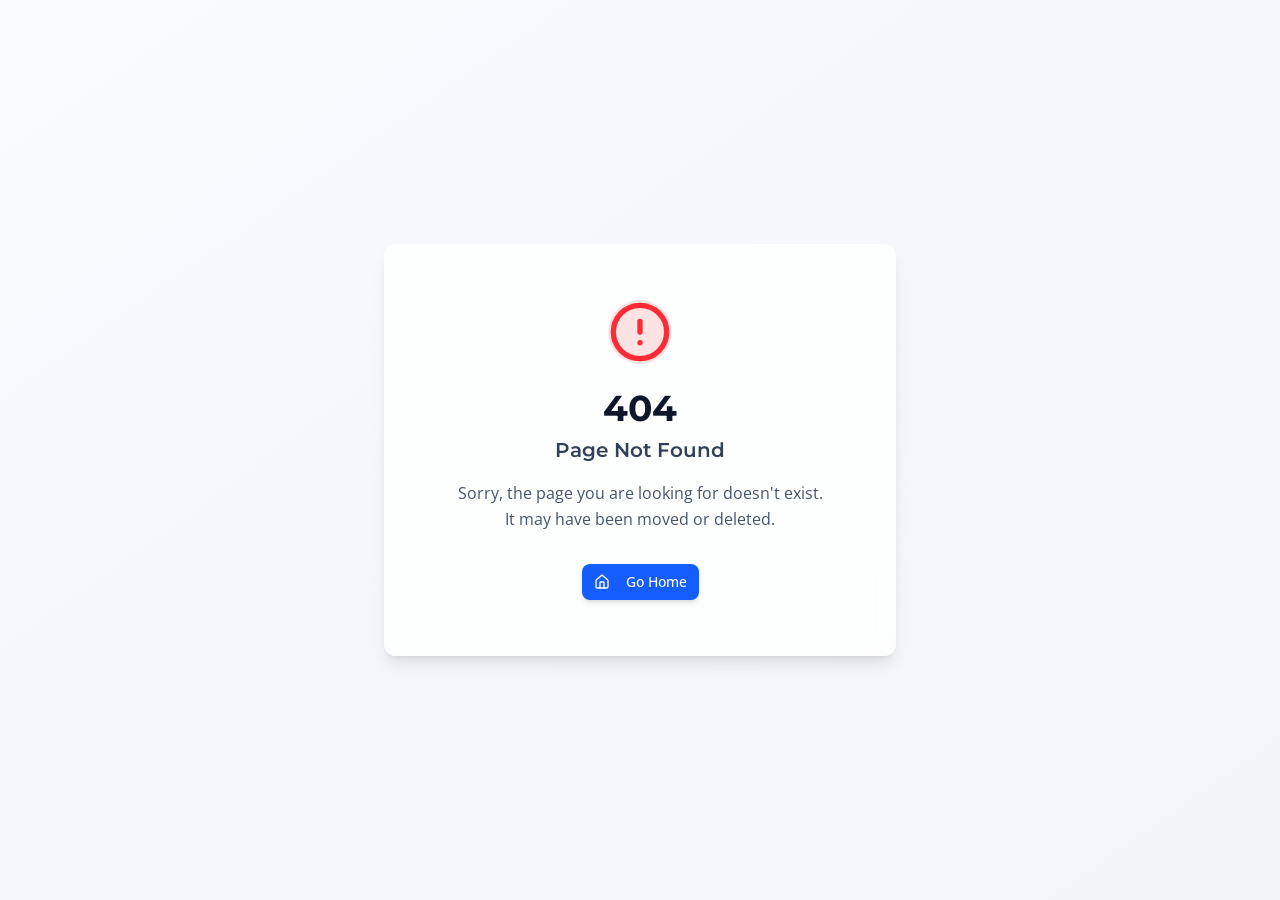
==== commit 70f01b87: "Fix blank page: use absolute asset paths in williams-group-study/index.html" ====
--- a/williams-group-study/index.html
+++ b/williams-group-study/index.html
@@ -10,8 +10,8 @@
     <link rel="preconnect" href="https://fonts.googleapis.com" />
     <link rel="preconnect" href="https://fonts.gstatic.com" crossorigin />
     <link href="https://fonts.googleapis.com/css2?family=Montserrat:wght@400;600;700;800;900&family=Open+Sans:wght@400;500;600&display=swap" rel="stylesheet" />
-    <script type="module" crossorigin src="assets/index-BlKedZNJ.js"></script>
-    <link rel="stylesheet" crossorigin href="assets/index-cCykZAW9.css">
+    <script type="module" crossorigin src="/assets/index-BlKedZNJ.js"></script>
+    <link rel="stylesheet" crossorigin href="/assets/index-cCykZAW9.css">
   <meta property="og:type" content="website">
 		<meta property="og:url" content="https://oldestcos-worldusa.manus.space/">
 		<meta property="og:title" content="The Oldest Companies in the World &amp;amp; USA">
